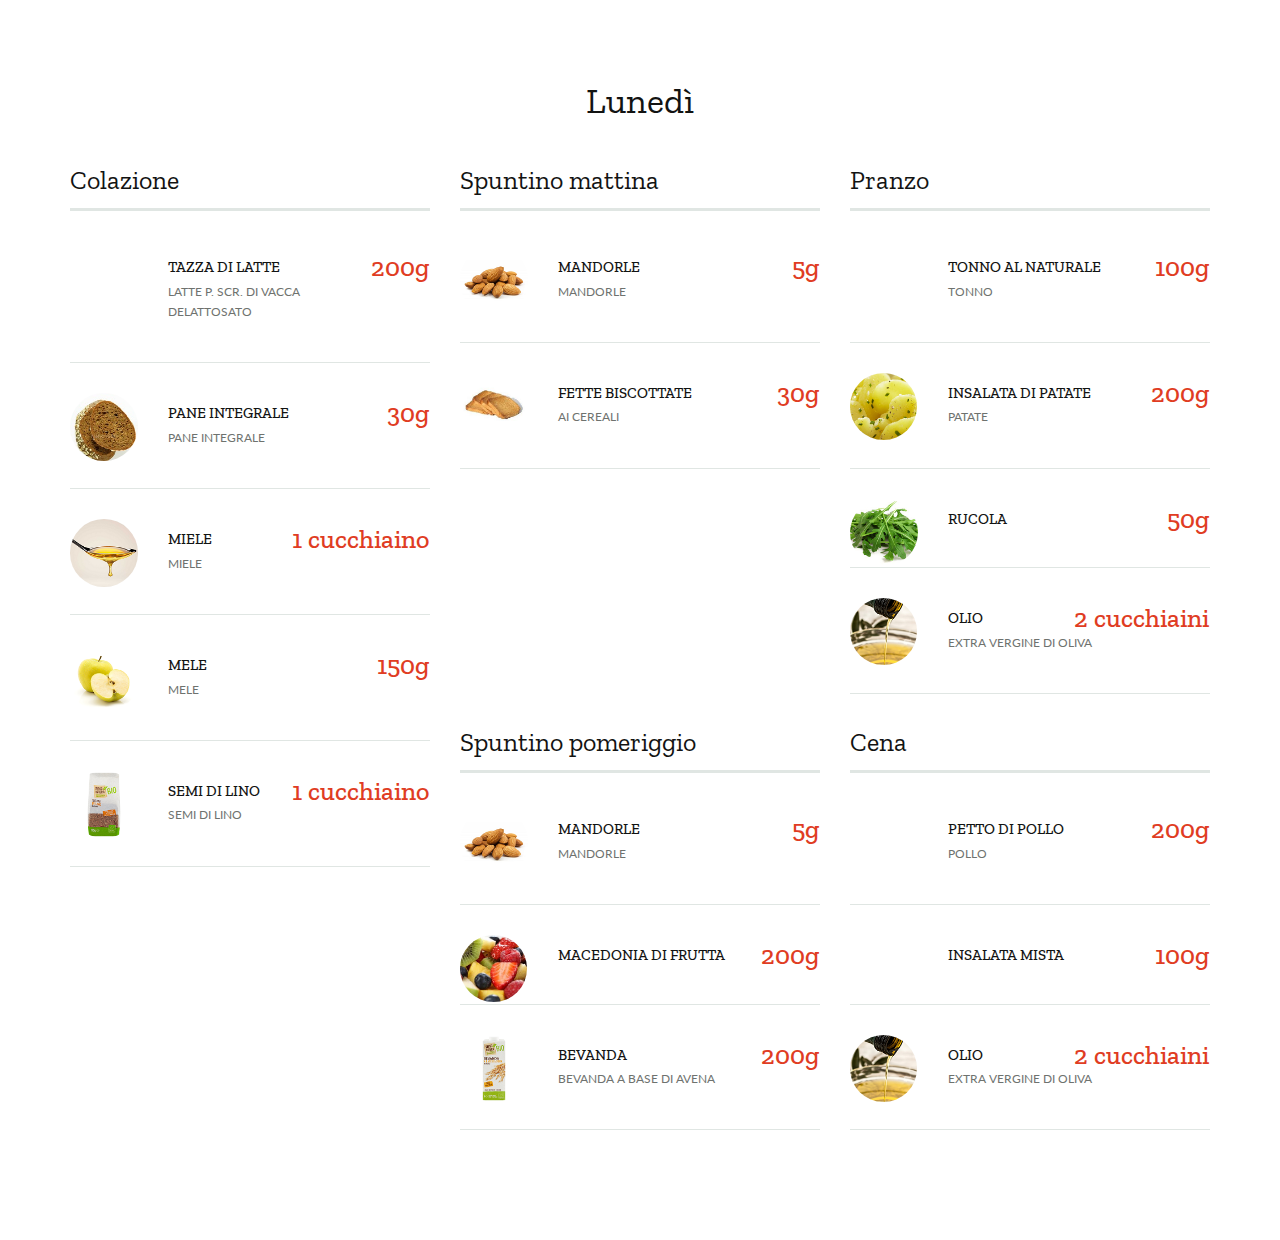
==== index.html @ f56b2cac "Add files via upload" ====
<!DOCTYPE html>
<html lang="en">

<head>
    <meta charset="utf-8">
    <meta http-equiv="X-UA-Compatible" content="IE=edge">
    <meta name="viewport" content="width=device-width, initial-scale=1">
    <!-- The above 3 meta tags *must* come first in the head; any other head content must come *after* these tags -->
    <meta name="description" content="">
    <meta name="keywords" content="">
    <title>Vegan Restaurant Responsive Website Templates</title>
    <!-- Bootstrap -->
    <link href="css/bootstrap.min.css" rel="stylesheet">
    <!-- Style CSS -->
    <link href="css/style.css" rel="stylesheet">
    <!-- Google Fonts -->
   <link href="https://fonts.googleapis.com/css?family=Lato:100,100i,300,300i,400,400i,700,700i,900,900i%7cZilla+Slab:300,300i,400,400i,500,500i,600,600i,700,700i" rel="stylesheet">
    <link href="css/owl.carousel.css" rel="stylesheet">
    <link href="css/owl.theme.default.css" rel="stylesheet">
    <link href="css/jquery-ui.css" rel="stylesheet">
    <!-- FontAwesome CSS -->
    <link rel="stylesheet" type="text/css" href="css/fontello.css">
    <link href="css/font-awesome.min.css" rel="stylesheet">
    <!-- HTML5 shim and Respond.js for IE8 support of HTML5 elements and media queries -->
    <!-- WARNING: Respond.js doesn't work if you view the page via file:// -->
    <!--[if lt IE 9]>
      <script src="https://oss.maxcdn.com/html5shiv/3.7.3/html5shiv.min.js"></script>
      <script src="https://oss.maxcdn.com/respond/1.4.2/respond.min.js"></script>
    <![endif]-->
</head>

<body>
   
    <!-- menu -->
    <div class="space-medium">
        <div class="container">
            <div class="row">
                <div class="col-lg-12 col-md-12 col-sm-12 col-xs-12">
                    <div class="section-title">
                        <h2>Lunedì</h2>
                    </div>
                </div>
            </div>
            <div class="row">
                <!-- starter -->
                <div class="col-lg-4 col-md-4 col-sm-6 col-xs-12">
                    <div class="menu-block">
                        <h3 class="menu-title">Colazione</h3>
                        <div class="menu-content">
                            <div class="row">
                                <div class="col-lg-3 col-md-3 col-sm-3 col-xs-12">
                                    <div class="dish-img"><a href="#"><img src="./images/tazza_120.png" alt="" class="img-circle"></a></div>
                                </div>
                                <div class="col-lg-9 col-md-9 col-sm-9 col-xs-12">
                                    <div class="dish-content">
                                        <h5 class="dish-title"><a href="#">Tazza di latte</a></h5>
                                        <span class="dish-meta">Latte p. scr. di vacca delattosato</span>
                                        <div class="dish-price">
                                        <p>200g</p>
                                    </div>
                                    </div>
                                    
                                </div>
                            </div>
                        </div>
                        <div class="menu-content">
                            <div class="row">
                                <div class="col-lg-3 col-md-3 col-sm-3 col-xs-12">
                                    <div class="dish-img"><a href="#"><img src="./images/pane_120.jpg" alt="" class="img-circle"></a></div>
                                </div>
                                <div class="col-lg-9 col-md-9 col-sm-9 col-xs-12">
                                    <div class="dish-content">
                                        <h5 class="dish-title"><a href="#">Pane integrale</a></h5>
                                        <span class="dish-meta">Pane integrale</span>
                                        <div class="dish-price">
                                        <p>30g</p>
                                    </div>
</span>
                                    </div>
                                    
                                </div>
                            </div>
                        </div>
                        <div class="menu-content">
                            <div class="row">
                                <div class="col-lg-3 col-md-3 col-sm-3 col-xs-12">
                                    <div class="dish-img"><a href="#"><img src="./images/miele_120.png" alt="" class="img-circle"></a></div>
                                </div>
                                <div class="col-lg-9 col-md-9 col-sm-9 col-xs-12">
                                    <div class="dish-content">
                                        <h5 class="dish-title"><a href="#">Miele</a> </h5>
                                        <span class="dish-meta">Miele</span>
                                        <div class="dish-price">
                                        <p>1 cucchiaino</p>
                                    </div>
                                    </div>
                                    
                                </div>
                            </div>
                        </div>
                        <div class="menu-content">
                            <div class="row">
                                <div class="col-lg-3 col-md-3 col-sm-3 col-xs-12">
                                    <div class="dish-img"><a href="#"><img src="./images/mele_120.png" alt="" class="img-circle"></a></div>
                                </div>
                                <div class="col-lg-9 col-md-9 col-sm-9 col-xs-12">
                                    <div class="dish-content">
                                        <h5 class="dish-title"><a href="#">Mele</a> </h5>
                                        <span class="dish-meta">Mele</span>
                                        <div class="dish-price">
                                        <p>150g</p>
                                    </div>
                                    </div>
                                    
                                </div>
                            </div>
                        </div>
                        <div class="menu-content">
                            <div class="row">
                                <div class="col-lg-3 col-md-3 col-sm-3 col-xs-12">
                                    <div class="dish-img"><a href="#"><img src="./images/semilino2_120.png" alt="" class="img-circle"></a></div>
                                </div>
                                <div class="col-lg-9 col-md-9 col-sm-9 col-xs-12">
                                    <div class="dish-content">
                                        <h5 class="dish-title"><a href="#">Semi di lino</a> </h5>
                                        <span class="dish-meta">Semi di lino</span>
                                        <div class="dish-price">
                                        <p>1 cucchiaino</p>
                                    </div>
                                    </div>
                                    
                                </div>
                            </div>
                        </div>
                    </div>
                </div>
                <!-- /.starter -->
                <!-- Soup -->
                <div class="col-lg-4 col-md-4 col-sm-6 col-xs-12">
                    <div class="menu-block">
                        <h3 class="menu-title">Spuntino mattina</h3>
                        <div class="menu-content">
                            <div class="row">
                                <div class="col-lg-3 col-md-3 col-sm-3 col-xs-12">
                                    <div class="dish-img"><a href="#"><img src="./images/mandorle_120.png" alt="" class="img-circle"></a></div>
                                </div>
                                <div class="col-lg-9 col-md-9 col-sm-9 col-xs-12">
                                    <div class="dish-content">
                                        <h5 class="dish-title"><a href="#">Mandorle</a></h5>
                                        <span class="dish-meta">Mandorle</span>
                                        <div class="dish-price">
                                        <p>5g</p>
                                    </div>
                                    </div>
                                    
                                </div>
                            </div>
                        </div>
                        <div class="menu-content">
                            <div class="row">
                                <div class="col-lg-3 col-md-3 col-sm-3 col-xs-12">
                                    <div class="dish-img"><a href="#"><img src="./images/fette_120.png" alt="" class="img-circle"></a></div>
                                </div>
                                <div class="col-lg-9 col-md-9 col-sm-9 col-xs-12">
                                    <div class="dish-content">
                                        <h5 class="dish-title"><a href="#">Fette biscottate</a></h5>
                                        <span class="dish-meta">Ai cereali</span>
                                        <div class="dish-price">
                                        <p>30g</p>
                                    </div>
                                    </div>
                                    
                                </div>
                            </div>
                        </div>
                    </div>
                </div>
                <!-- /.soup -->
                <!-- main course -->
                <div class="col-lg-4 col-md-4 col-sm-6 col-xs-12">
                    <div class="menu-block">
                        <h3 class="menu-title">Pranzo</h3>
                        <div class="menu-content">
                            <div class="row">
                                <div class="col-lg-3 col-md-3 col-sm-3 col-xs-12">
                                    <div class="dish-img"><a href="#"><img src="./images/tonno_120.png" alt="" class="img-circle"></a></div>
                                </div>
                                <div class="col-lg-9 col-md-9 col-sm-9 col-xs-12">
                                    <div class="dish-content">
                                        <h5 class="dish-title"><a href="#">Tonno al naturale</a></h5>
                                        <span class="dish-meta">Tonno</span>
                                         <div class="dish-price">
                                        <p>100g</p>
                                    </div>
                                    </div>
                                   
                                </div>
                            </div>
                        </div>
                        <div class="menu-content">
                            <div class="row">
                                <div class="col-lg-3 col-md-3 col-sm-3 col-xs-12">
                                    <div class="dish-img"><a href="#"><img src="./images/patate_120.png" alt="" class="img-circle"></a></div>
                                </div>
                                <div class="col-lg-9 col-md-9 col-sm-9 col-xs-12">
                                    <div class="dish-content">
                                        <h5 class="dish-title"><a href="#">Insalata di patate</a></h5>
                                        <span class="dish-meta">Patate
</span>
<div class="dish-price">
                                        <p>200g</p>
                                    </div>
                                    </div>
                                    
                                </div>
                            </div>
                        </div>
                        <div class="menu-content">
                            <div class="row">
                                <div class="col-lg-3 col-md-3 col-sm-3 col-xs-12">
                                    <div class="dish-img"><a href="#"><img src="./images/rucola_120.png" alt="" class="img-circle"></a></div>
                                </div>
                                <div class="col-lg-9 col-md-9 col-sm-9 col-xs-12">
                                    <div class="dish-content">
                                        <h5 class="dish-title"><a href="#">Rucola</a> </h5>
                                        <span class="dish-meta"></span>
                                        <div class="dish-price">
                                        <p>50g</p>
                                    </div>
                                    </div>
                                    
                                </div>
                            </div>
                        </div>
                        <div class="menu-content">
                            <div class="row">
                                <div class="col-lg-3 col-md-3 col-sm-3 col-xs-12">
                                    <div class="dish-img"><a href="#"><img src="./images/olio_120.png" alt="" class="img-circle"></a></div>
                                </div>
                                <div class="col-lg-9 col-md-9 col-sm-9 col-xs-12">
                                    <div class="dish-content">
                                        <h5 class="dish-title"><a href="#">Olio</a> </h5>
                                        <span class="dish-meta">Extra vergine di oliva</span>
                                        <div class="dish-price">
                                        <p>2 cucchiaini</p>
                                    </div>
                                    </div>
                                    
                                </div>
                            </div>
                        </div>
                    </div>
                </div>
                <!-- /.main Course -->
                <!-- Soup -->
                <div class="col-lg-4 col-md-4 col-sm-6 col-xs-12">
                    <div class="menu-block">
                        <h3 class="menu-title">Spuntino pomeriggio</h3>
                        <div class="menu-content">
                            <div class="row">
                                <div class="col-lg-3 col-md-3 col-sm-3 col-xs-12">
                                    <div class="dish-img"><a href="#"><img src="./images/mandorle_120.png" alt="" class="img-circle"></a></div>
                                </div>
                                <div class="col-lg-9 col-md-9 col-sm-9 col-xs-12">
                                    <div class="dish-content">
                                        <h5 class="dish-title"><a href="#">Mandorle</a></h5>
                                        <span class="dish-meta">Mandorle</span>
                                        <div class="dish-price">
                                        <p>5g</p>
                                    </div>
                                    </div>
                                    
                                </div>
                            </div>
                        </div>
                        <div class="menu-content">
                            <div class="row">
                                <div class="col-lg-3 col-md-3 col-sm-3 col-xs-12">
                                    <div class="dish-img"><a href="#"><img src="./images/macedonia_120.png" alt="" class="img-circle"></a></div>
                                </div>
                                <div class="col-lg-9 col-md-9 col-sm-9 col-xs-12">
                                    <div class="dish-content">
                                        <h5 class="dish-title"><a href="#">Macedonia di frutta</a></h5>
                                        <span class="dish-meta"></span>
                                        <div class="dish-price">
                                        <p>200g</p>
                                    </div>
                                    </div>
                                    
                                </div>
                            </div>
                        </div>
                        <div class="menu-content">
                            <div class="row">
                                <div class="col-lg-3 col-md-3 col-sm-3 col-xs-12">
                                    <div class="dish-img"><a href="#"><img src="./images/avena_120.png" alt="" class="img-circle"></a></div>
                                </div>
                                <div class="col-lg-9 col-md-9 col-sm-9 col-xs-12">
                                    <div class="dish-content">
                                        <h5 class="dish-title"><a href="#">Bevanda</a></h5>
                                        <span class="dish-meta">Bevanda a base di avena</span>
                                        <div class="dish-price">
                                        <p>200g</p>
                                    </div>
                                    </div>
                                    
                                </div>
                            </div>
                        </div>
                    </div>
                </div>
                <!-- /.soup -->
                <!-- Soup -->
                <div class="col-lg-4 col-md-4 col-sm-6 col-xs-12">
                    <div class="menu-block">
                        <h3 class="menu-title">Cena</h3>
                        <div class="menu-content">
                            <div class="row">
                                <div class="col-lg-3 col-md-3 col-sm-3 col-xs-12">
                                    <div class="dish-img"><a href="#"><img src="./images/a.png" alt="" class="img-circle"></a></div>
                                </div>
                                <div class="col-lg-9 col-md-9 col-sm-9 col-xs-12">
                                    <div class="dish-content">
                                        <h5 class="dish-title"><a href="#">Petto di pollo</a></h5>
                                        <span class="dish-meta">Pollo</span>
                                        <div class="dish-price">
                                        <p>200g</p>
                                    </div>
                                    </div>
                                    
                                </div>
                            </div>
                        </div>
                        <div class="menu-content">
                            <div class="row">
                                <div class="col-lg-3 col-md-3 col-sm-3 col-xs-12">
                                    <div class="dish-img"><a href="#"><img src="./images/b.png" alt="" class="img-circle"></a></div>
                                </div>
                                <div class="col-lg-9 col-md-9 col-sm-9 col-xs-12">
                                    <div class="dish-content">
                                        <h5 class="dish-title"><a href="#">Insalata mista</a></h5>
                                        <span class="dish-meta"></span>
                                        <div class="dish-price">
                                        <p>100g</p>
                                    </div>
                                    </div>
                                    
                                </div>
                            </div>
                        </div>
                        <div class="menu-content">
                            <div class="row">
                                <div class="col-lg-3 col-md-3 col-sm-3 col-xs-12">
                                    <div class="dish-img"><a href="#"><img src="./images/olio_120.png" alt="" class="img-circle"></a></div>
                                </div>
                                <div class="col-lg-9 col-md-9 col-sm-9 col-xs-12">
                                    <div class="dish-content">
                                        <h5 class="dish-title"><a href="#">Olio</a> </h5>
                                        <span class="dish-meta">Extra vergine di oliva</span>
                                        <div class="dish-price">
                                        <p>2 cucchiaini</p>
                                    </div>
                                    </div>
                                    
                                </div>
                            </div>
                        </div>
                    </div>
                </div>
                <!-- /.soup -->
            </div>
        </div>
    </div>
    <!-- /.menu -->
    

    <!-- jQuery (necessary for Bootstrap's JavaScript plugins) -->
    <script src="js/jquery.min.js" type="text/javascript"></script>
    <!-- Include all compiled plugins (below), or include individual files as needed -->
    <script src="js/bootstrap.min.js" type="text/javascript"></script>
    <script src="js/menumaker.js" type="text/javascript"></script>
    <script type="text/javascript" src="js/jquery.sticky.js"></script>
    <script type="text/javascript" src="js/sticky-header.js"></script>
    <script type="text/javascript" src="js/owl.carousel.min.js"></script>
    <script type="text/javascript" src="js/multiple-carousel.js"></script>
    <script type="text/javascript" src="js/jquery-ui.js"></script>
    <script type="text/javascript" src="js/date.js"></script>
</body>

</html>
---- css/style.css ----
@charset "UTF-8";

/* CSS Document */

/*------------------------------------------------------------------

Template Name:      Vegan Restaurant 
Version:            1.0.0
Created Date:       26/10/2017 
Author: EaseTemplate
Author URL: https://easetemplate.com/               
License: Creative Commons Attribution 3.0 Unported
License URL: http://creativecommons.org/licenses/by/3.0/

------------------------------------------------------------------
[CSS Table of contents]

1.  Body / Typography 
2.  Form Elements
3.  Buttons
4.  General / Elements
       4.1 Section space
       4.2 Margin space
       4.3 Padding space
       4.4 Background color
       4.5 Features
       4.7 Call to actions
       4.8 Img hover effect
       4.9 Icon
       -----------------------
5. Header / Navigations
       5.1 Header Regular
       5.2 Header Transparent
       5.3 Navigation Regular
       5.4 Page Header

       -----------------------
6. Slider
       6.1 Slider
       -----------------------
7. Content
8. Footers
9. Pages
   9.1  Menu
   9.2  Service
   9.3  About
   9.4  Testimonial
   9.5  Faq
   9.6  404 error
   9.7  Styleguide
   9.8  Contact us

   ------------------------------------
10.Blog
   10.1 Blog Default
   10.2 Blog Single
   ------------------------------------
   
11.Sidebar
   11.1 Widget
   ------------------------------------

13. Media Queries

------------------------------------------------------------------*/

/*----------------------------------
    1. Body / Typography
----------------------------------*/

body { -webkit-font-smoothing: antialiased; text-rendering: optimizeLegibility; font-family: 'Lato', sans-serif; letter-spacing: 0px; font-size: 16px; color: #6e726e; font-weight: 400; line-height: 27px; }
h1, h2, h3, h4, h5, h6 { color: #121312; margin: 0px 0px 15px 0px; font-weight: 400; font-family: 'Zilla Slab', serif; }
h1 { font-size: 38px; line-height: 48px; }
h2 { font-size: 36px; line-height: 42px; }
h3 { font-size: 26px; line-height: 36px; }
h4 { font-size: 20px; line-height: 26px; }
h5 { font-size: 16px; }
h6 { font-size: 12px; }
p { margin: 0 0 24px; line-height: 1.6; }
p:last-child { margin: 0px; }
ul, ol { list-style: none; margin: 0; padding: 0; }
a { text-decoration: none; color: #121312; -webkit-transition: all 0.3s; -moz-transition: all 0.3s; transition: all 0.3s; }
a:focus, a:hover { text-decoration: none; color: #1aa644; }
sub { bottom: 0em; }
.lead { font-size: 22px; font-weight: 400; line-height: 1.4; font-family: 'Zilla Slab', serif; color: #252d3a; margin-bottom: 30px; font-style: italic; }
blockquote { padding: 40px; border-radius: 0px; background-color: #1aa644; border-left: 6px solid #127c32; }
.qoute-icon { }
.blockquote-content { }
.blockquote-text { font-family: 'Zilla Slab', sans-serif; color: #fff; font-weight: 400; font-size: 36px; line-height: 1.6; text-transform: uppercase; }
.blockquote-author { font-weight: 400; font-size: 12px; text-transform: uppercase; color: #fff; letter-spacing: 3px; }
strong { color: #333333; font-weight: 600; margin-right: 8px; }
hr { border-top: 1px solid #e0e6e3; margin-bottom: 40px; margin-top: 40px; }

/*----------------------- 
    2 Form Elements:
-------------------------*/
label { }
.control-label { font-size: 13px; text-transform: capitalize; color: #3c424b; margin-bottom: 10px; text-transform: uppercase; letter-spacing: 1px; }
.form-control:focus { }
.textarea.form-control { }
.required { }
.form-group { margin-bottom: :5px; }
.form-control { border-radius: 0px; color: #6e726e; font-size: 12px; font-weight: 700; width: 100%; height: 50px; padding: 0px; line-height: 1.42857143; border-bottom: 1px solid #acb2ac; border-top: transparent; border-left: transparent; border-right: transparent; background-color: transparent; text-transform: uppercase; letter-spacing: 1px; margin-bottom: 10px; -webkit-box-shadow: inset 0 0px 0px rgba(0, 0, 0, .075); box-shadow: inset 0 0px 0px rgba(0, 0, 0, .075); }
.form-control:focus { border-color: #3ecb27; outline: 0; -webkit-box-shadow: none; box-shadow: none; }
.input-group { position: relative; display: table; border-collapse: separate; }
input[type=checkbox], input[type=radio] { margin: 8px 0 0; margin-top: 1px\9; line-height: normal; }
input::-webkit-input-placeholder { color: #6e726e !important; }
textarea::-webkit-input-placeholder { color: #6e726e !important; }
.input-group-addon { background-color: transparent; border-right: transparent; border-top: transparent; border-bottom: 1px solid #acb2ac; border-radius: 0px; }
.focus { border-bottom: 1px solid #c3c7cd; border-top: transparent; border-left: transparent; border-right: transparent; background-color: transparent; }
.focus:focus { border-color: #3c763d; outline: 0; -webkit-box-shadow: none; box-shadow: none; }
.has-success .form-control { border-color: #3c763d; border-top: transparent; border-left: transparent; border-right: transparent; background-color: transparent; box-shadow: none; }
.has-success .form-control:focus { border-color: #3c763d; outline: 0; -webkit-box-shadow: none; box-shadow: none; }
.has-error .form-control { border-color: #a94442; border-top: transparent; border-left: transparent; border-right: transparent; background-color: transparent; box-shadow: none; }
.has-error .form-control:focus { border-color: #a94442; outline: 0; -webkit-box-shadow: none; box-shadow: none; }

/*-------------- align ------------*/

/* =WordPress Core
-------------------------------------------------------------- */

.alignnone { margin: 5px 20px 20px 0; }
.aligncenter, div.aligncenter { display: block; margin: 5px auto 5px auto; }
.alignright { float: right; margin: 0px 0 20px 30px; }
.alignleft { float: left; margin: 0px 20px 0px 0; }
a img.alignright { float: right; margin: 0px 0 30px 30px; }
a img.alignnone { margin: 5px 20px 20px 0; }
a img.alignleft { float: left; margin: 5px 20px 20px 0; }
a img.aligncenter { display: block; margin-left: auto; margin-right: auto; }
.wp-caption { background: #fff; border: 1px solid #f0f0f0; max-width: 96%;    /* Image does not overflow the content area */ padding: 5px 3px 10px; text-align: center; }
.wp-caption.alignnone { margin: 5px 20px 20px 0; }
.wp-caption.alignleft { margin: 5px 20px 20px 0; }
.wp-caption.alignright { margin: 5px 0 20px 20px; }
.wp-caption img { border: 0 none; height: auto; margin: 0; max-width: 98.5%; padding: 0; width: auto; }
.wp-caption p.wp-caption-text { font-size: 11px; line-height: 17px; margin: 0; padding: 0 4px 5px; }

/*-----------------------------------
    3. Buttons 
-----------------------------------*/
.btn { font-family: 'Lato', sans-serif; font-size: 14px; text-transform: uppercase; font-weight: 700; padding: 10px 20px; margin: 7px; border-radius: 0px; line-height: 1.8; letter-spacing: 2px; border: 1px solid transparent; outline: 6px solid transparent; -webkit-transition: all 0.3s; -moz-transition: all 0.3s; transition: all 0.3s; word-wrap: break-word; white-space: normal !important; }
.btn-primary { background-color: #1aa644; color: #66ee8f; border: 1px solid #29bd55; outline: 6px solid #1aa644; }
.btn-primary:hover { background-color: #148c38; color: #fff; border: 1px solid #29bd55; outline: 6px solid #148c38; }
.btn-primary.focus, .btn-primary:focus { background-color: #148c38; color: #fff; border: 1px solid #29bd55; outline: 6px solid #148c38; }
.btn-default { background-color: #121312; color: #9c9c9c; border: 1px solid #474a48; outline: 6px solid #121312; }
.btn-default:hover { background-color: #000000; color: #fff; border: 1px solid #474a48; outline: 6px solid #0f120f; }
.btn-default.focus, .btn-default:focus { background-color: #000000; color: #fff; border: 1px solid #474a48; outline: 6px solid #0f120f; }
.btn-lg { padding: 12px 28px; font-size: 15px; }
.btn-sm { padding: 8px 14px; font-size: 12px; }
.btn-xs { padding: 8px 12px; font-size: 9px; }
.btn-white { color: #13387c; background: #fff; margin-bottom: -10px; }
.btn-white:hover { background-color: #fff; color: #13387c; }
.btn-white.focus, .btn-white:focus { background-color: #fff; color: #13387c; }
.btn-link { color: #121312; font-size: 14px; font-weight: 700; border-bottom: 1px solid #1aa644; letter-spacing: 1.5px; text-transform: uppercase; -webkit-transition: all 0.3s; -moz-transition: all 0.3s; transition: all 0.3s; }
.btn-link:hover { color: #1aa644; text-decoration: none; border-bottom: 1px solid #1aa644; }
button.btn { margin-right: -1px; }

/*-----------------------------------
    4. General / Elements 
-----------------------------------*/

/*----------------------- 
    4.1 Section space :
-------------------------*/

/*Note: Section space help to create top bottom space;*/

.space-small { padding-top: 40px; padding-bottom: 40px; }
.space-medium { padding-top: 80px; padding-bottom: 80px; }
.space-large { padding-top: 120px; padding-bottom: 120px; }
.space-ex-large { padding-top: 140px; padding-bottom: 140px; }

/*----------------------
   4.2 Margin Space
-----------------------*/
.ml30 { margin-left: 30px; }
.mb0 { margin-bottom: 0px; }
.mb10 { margin-bottom: 10px; }
.mb20 { margin-bottom: 20px; }
.mb30 { margin-bottom: 30px; }
.mb35 { margin-bottom: 35px; }
.mb40 { margin-bottom: 40px; }
.mb60 { margin-bottom: 60px; }
.mb80 { margin-bottom: 80px; }
.mb100 { margin-bottom: 100px; }
.mb130 { margin-bottom: 130px; }
.mt0 { margin-top: 0px; }
.mt10 { margin-top: 10px; }
.mt20 { margin-top: 20px; }
.mt30 { margin-top: 30px; }
.mt40 { margin-top: 40px; }
.mt60 { margin-top: 60px; }
.mt70 { margin-top: 70px; }
.mt80 { margin-top: 80px; }
.mt100 { margin-top: 100px; }

/*----- less margin space from top --*/
.mt-20 { margin-top: -20px; }
.mt-40 { margin-top: -40px; }
.mt-60 { margin-top: -60px; }
.mt-80 { margin-top: -80px; }

/*-----------------------
   4.3 Padding space
-------------------------*/
.nopadding { padding: 0px; }
.nopr { padding-right: 0px; }
.nopl { padding-left: 0px; }
.pinside10 { padding: 10px; }
.pinside20 { padding: 20px; }
.pinside30 { padding: 30px; }
.pinside40 { padding: 40px; }
.pinside50 { padding: 50px; }
.pinside60 { padding: 60px; }
.pinside80 { padding: 80px; }
.pinside130 { padding: 130px; }
.pdt10 { padding-top: 10px; }
.pdt20 { padding-top: 20px; }
.pdt30 { padding-top: 30px; }
.pdt40 { padding-top: 40px; }
.pdt60 { padding-top: 60px; }
.pdt80 { padding-top: 80px; }
.pdb10 { padding-bottom: 10px; }
.pdb20 { padding-bottom: 20px; }
.pdb30 { padding-bottom: 30px; }
.pdb40 { padding-bottom: 40px; }
.pdb60 { padding-bottom: 60px; }
.pdb80 { padding-bottom: 80px; }
.pdb150 { padding-bottom: 150px; }
.pdl10 { padding-left: 10px; }
.pdl20 { padding-left: 20px; }
.pdl30 { padding-left: 30px; }
.pdl40 { padding-left: 40px; }
.pdl60 { padding-left: 60px; }
.pdl80 { padding-left: 80px; }
.pdr10 { padding-right: 10px; }
.pdr20 { padding-right: 20px; }
.pdr30 { padding-right: 30px; }
.pdr40 { padding-right: 40px; }
.pdr60 { padding-right: 60px; }
.pdr80 { padding-right: 80px; }
.pdtb40 { padding-bottom: 40px; padding-top: 40px; }

/*--------------------------------
4.4 Background & Block color 
----------------------------------*/
.content { padding-top: 80px; padding-bottom: 80px; }
.bg-light { background-color: #e8efec; }
.bg-primary { background-color: #1aa644; color: #fff; }
.bg-default { background-color: #13387c; color: #fff; }
.bg-white { background-color: #fff; }
.outline { }
.section-title { margin-bottom: 40px; text-align: center; }
.title { color: #333333; }
.small-title { margin-bottom: 10px; font-size: 12px; font-weight: 900; color: #ec1010; text-transform: uppercase; letter-spacing: 1px; display: inline-block; }
.text-white { color: #fff; }
.text-primary { color: #1aa644; }
.text-black { }
.primary-sidebar { }
.secondary-sidebar { }
.well-block { background-color: #fff; padding: 40px; margin-bottom: 30px; }
.divider-line { border-bottom: 1px solid #373b39; margin-top: 30px; margin-bottom: 30px; }

/*--------------------------------
4.5 Features Block 
----------------------------------*/
.features-section { }
.feature { }
.feature-icon { }
.feature-content { }
.feature-inner { }
.feature-outline { }

/*--- Feature left  class ---*/
.feature-left { }
.feature-left .feature-icon { }
.feature-left .feature-content { }

/*--- Feature center class ---*/
.feature-center { }
.feature-center .feature-icon { }
.feature-center .feature-icon.feature-circle:hover { }
.feature-center .feature-icon.feature-circle { }
.feature-center .feature-content { }

/*--- Feature list class ---*/
.feature-list { margin-bottom: 30px; }
.feature-list ul { }
.feature-list ul li { color: #6e726e; font-size: 18px; line-height: 1.8; display: block; padding-left: 16px; }
.feature-list li:before { line-height: 2.5; }

/*--------------------------------
4.6 Bullet/arrow
----------------------------------*/
.angle, .arrow { position: relative; }
.arrow-right li:before { font-family: "FontAwesome"; display: inline-block; position: absolute; left: 0; font-size: 14px; color: #1aa644; content: '\f105'; }

/*--------------------------------
4.7 Call to actions 
----------------------------------*/
.cta-wrapper { }
.widget-cta { }
.widget-cta-block { }
.widget-cta-content { }
.widget-cta-icon { }
.widget-testimonial { }
.widget-cta-text { }
.widget-cta-title { }
.widget-schedule { background-color: #121312; padding: 8px; margin-bottom: 30px; }
.schedule-content { border: 1px solid #363a38; padding: 30px 50px; text-align: center; color: #fff; }
.schedule-title { color: #fff; margin-bottom: 20px; }
.schedule-icon { font-size: 40px; color: #e03c23; margin-bottom: 24px; }
.time-title { color: #a8b0ab; margin-bottom: 10px; font-weight: 300; text-transform: uppercase; font-size: 18px; }
.schedule-time { margin-bottom: 25px; }
.schedule-line { border-bottom: 1px solid #373b39; margin-bottom: 30px; }
.schedule-call { font-size: 27px; font-weight: 500; color: #1aa644; letter-spacing: 2px; }
.book-form { border: 1px solid #e5ebe7; padding: 40px; }
.book-form, .form-control { margin-bottom: 15px; }
#datepicker.form-control { border-right: transparent !important; }
.default-skin .ui-widget-header { border: 1px solid #e4e7e9; background: #f3f6f8; color: #fff; font-weight: bold; }
.default-skin .ui-state-highlight, .default-skin .ui-widget-content .ui-state-highlight, .default-skin .ui-widget-header .ui-state-highlight { border: 1px solid #e4e7e9; background: #f3f6f8; color: #fff; }

/*--------------------------------
 4.8 Image Hover Effect 
----------------------------------*/
img { width: auto; max-width: 100%; height: auto; margin: 0; padding: 0; border: none; line-height: normal; vertical-align: middle; }
.imghover { display: block; position: relative; max-width: 100%; }
.imghover::before, .imghover::after { display: block; position: absolute; content: ""; text-align: center; opacity: 0; }
.imghover::before { top: 0; right: 0; bottom: 0; left: 0; }
.imghover::after { top: 55%; left: 48%; padding: 10px; line-height: 10px; margin: -25px 0 0 -25px; content: "\e857"; font-family: "fontello"; font-size: 45px; }
.imghover:hover::before, .imghover:hover::after { opacity: 1; }
.imghover:hover::before { background: rgba(18, 19, 18, .10); margin: 20px; border: 1px solid rgba(255, 255, 255, .50); }
.imghover:hover::after { color: #fff; }

/*--------------------------------
4.9 Icon 
----------------------------------*/
.icon { }
.icon-1x { font-size: 18px; }

/* default icon size of font*/
.icon-2x { font-size: 38px; }
.icon-4x { font-size: 65px; }
.icon-6x { font-size: 88px; }
.icon-8x { font-size: 108px; }
.icon-default { color: #aa9144; }
.icon-primary { color: #474954; }
.icon-secondary { color: #fff; }
.icon-white { color: #fff; }

/*--------------------------------
5 Header / Navigations 
----------------------------------*/

/*--------------------
    5.1 Header Regular 
   ----------------------*/

.logo { text-align: center; }
.top-bar { background-color: #fff; padding-top: 20px; padding-bottom: 20px; }
.support-bar { position: relative; margin-bottom: 0px; margin-top: 4px; }
.support-icon { font-size: 24px; color: #1aa644; top: 2px; position: absolute; }
.support-text { padding-left: 34px; font-size: 14px; color: #121312; font-weight: 700; line-height: 1.6; }
.header-wrapper { z-index: 9; position: relative; background-color: #1aa644; border-top: 3px solid #16923b; }
.header-btn { padding-top: 7px; text-align: right; }

/*--------------------------
    5.2 Navigations Regular
   ----------------------------*/
#navigation { }
#navigation, #navigation ul, #navigation ul li, #navigation ul li a, #navigation #menu-button { margin: 0; padding: 0; border: 0; list-style: none; line-height: 1; display: block; position: relative; -webkit-box-sizing: border-box; -moz-box-sizing: border-box; box-sizing: border-box; }
#navigation:after, #navigation>ul:after { content: "."; display: block; clear: both; visibility: hidden; line-height: 0; height: 0; }
#navigation #menu-button { display: none; }
#navigation { font-family: 'Zilla Slab', serif; -webkit-font-smoothing: antialiased; text-rendering: optimizeLegibility; }
#navigation>ul>li { float: left; }
#navigation.align-center>ul { font-size: 0; text-align: center; }
#navigation.align-center>ul>li { display: inline-block; float: none; }
#navigation.align-center ul ul { text-align: left; }
#navigation.align-right>ul>li { float: right; }
#navigation>ul>li>a { padding: 18px 45px; font-size: 14px; color: #fff; letter-spacing: 1.2px; text-decoration: none; font-weight: 600; text-transform: uppercase; }
#navigation>ul>li:hover>a { color: #fff; background-color: #16923b; }
#navigation>ul>li.has-sub>a { padding-right: 67px; }

/*#navigation>ul>li>a:after {
    position: absolute;
    top: 16px;
    right: -3px;
    height: 2px;
    display: block;
    content: '/';
}*/
#navigation>ul>li.has-sub>a:before { position: absolute; right: 49px; font-family: FontAwesome; content: "\f107"; -webkit-transition: all .25s ease; -moz-transition: all .25s ease; -ms-transition: all .25s ease; -o-transition: all .25s ease; transition: all .25s ease; }

/*#navigation > ul > li.has-sub:hover > a:before {
 top: 23px;
 height: 0;
}*/
#navigation ul ul { position: absolute; left: -9999px; }
#navigation.align-right ul ul { text-align: right; }
#navigation ul ul li { top: 0px; height: 0; -webkit-transition: all .25s ease; -moz-transition: all .25s ease; -ms-transition: all .25s ease; -o-transition: all .25s ease; transition: all .25s ease; }
#navigation li:hover>ul { left: auto; }
#navigation.align-right li:hover>ul { left: auto; right: 0; }
#navigation li:hover>ul>li { height: 55px; }
#navigation ul ul ul { margin-left: 100%; top: 0; }
#navigation.align-right ul ul ul { margin-left: 0; margin-right: 100%; }
#navigation ul ul li a { background-color: #16923b; padding: 20px 26px; width: 216px; font-size: 14px; text-decoration: none; color: #fff; font-weight: 600; text-transform: uppercase; letter-spacing: 1px; border-bottom: #128434 1px solid; }
#navigation ul ul li:first-child>a { border-top-right-radius: 0%; }
#navigation ul ul li:last-child>a { border-bottom-right-radius: 0%px; border-bottom-left-radius: 0%px; }
#navigation ul ul li:last-child>a, #navigation ul ul li.last-item>a { border: transparent; }
#navigation ul ul li:hover>a, #navigation ul ul li a:hover { color: #fff; background-color: #1aa644; }
#navigation ul ul li.has-sub>a:after { position: absolute; top: 16px; right: 11px; width: 8px; height: 2px; display: block; background: #fff; content: ''; }
#navigation.align-right ul ul li.has-sub>a:after { right: auto; left: 11px; }
#navigation ul ul li.has-sub>a:before { position: absolute; top: 13px; right: 14px; display: block; width: 2px; height: 8px; background: #fff; content: ''; -webkit-transition: all .25s ease; -moz-transition: all .25s ease; -ms-transition: all .25s ease; -o-transition: all .25s ease; transition: all .25s ease; }
#navigation.align-right ul ul li.has-sub>a:before { right: auto; left: 14px; }
#navigation ul ul>li.has-sub:hover>a:before { top: 17px; height: 0; }
#navigation.small-screen { width: 100%; }
#navigation.small-screen ul { width: 100%; display: none; }
#navigation.small-screen.align-center>ul { text-align: left; }
#navigation.small-screen ul li { width: 100%; border-top: 1px solid #16923b; top: auto; background-color: transparent; }
#navigation.small-screen ul ul li, #navigation.small-screen li:hover>ul>li { height: auto; }
#navigation.small-screen ul li a, #navigation.small-screen ul ul li a { width: 100%; border-bottom: 0; padding: 20px 15px; color: #fff; }
#navigation.small-screen>ul>li>a:after { position: absolute; top: 16px; right: -3px; height: 2px; display: block; content: ''; }
#navigation.small-screen>ul>li { float: none; }
#navigation.small-screen ul ul li a { padding-left: 25px; }
#navigation.small-screen ul ul ul li a { padding-left: 35px; }
#navigation.small-screen ul ul li a { color: #fff; background-color: transparent; }
#navigation.small-screen ul ul li:hover>a, #navigation.small-screen ul ul li.active>a { color: #fff; background-color: #16923b; }
#navigation.small-screen ul ul, #navigation.small-screen ul ul ul, #navigation.small-screen.align-right ul ul { position: relative; left: 0; width: 100%; margin: 0; text-align: left; }
#navigation.small-screen>ul>li.has-sub>a:after, #navigation.small-screen>ul>li.has-sub>a:before, #navigation.small-screen ul ul>li.has-sub>a:after, #navigation.small-screen ul ul>li.has-sub>a:before { display: none; }
#navigation.small-screen #menu-button { display: block; padding: 18px; color: #fff; cursor: pointer; font-size: 14px; text-transform: uppercase; font-weight: 600; background-color: transparent; margin-top: 0px; }
#navigation.small-screen #menu-button:after { position: absolute; top: 16px; right: 17px; display: block; height: 12px; width: 20px; border-top: 2px solid #fff; border-bottom: 2px solid #fff; content: ''; }
#navigation.small-screen #menu-button:before { position: absolute; top: 21px; right: 17px; display: block; height: 2px; width: 20px; background: #fff; content: ''; }
#navigation.small-screen #menu-button.menu-opened:after { top: 20px; border: 0; height: 2px; width: 10px; background: #fff; -webkit-transform: rotate(45deg); -moz-transform: rotate(45deg); -ms-transform: rotate(45deg); -o-transform: rotate(45deg); transform: rotate(45deg); }
#navigation.small-screen #menu-button.menu-opened:before { top: 20px; background: #fff; width: 10px; -webkit-transform: rotate(-45deg); -moz-transform: rotate(-45deg); -ms-transform: rotate(-45deg); -o-transform: rotate(-45deg); transform: rotate(-45deg); }
#navigation.small-screen .submenu-button { position: absolute; z-index: 99; right: 0; top: 0; display: block; border-left: 1px solid #16923b; height: 54px; width: 53px; cursor: pointer; }
#navigation.small-screen .submenu-button.submenu-opened { }
#navigation.small-screen ul ul .submenu-button { height: 34px; width: 34px; }
#navigation.small-screen .submenu-button:after { position: absolute; top: 25px; right: 20px; width: 8px; height: 2px; display: block; background: #fff; content: ''; }
#navigation.small-screen ul ul .submenu-button:after { top: 15px; right: 13px; }
#navigation.small-screen .submenu-button.submenu-opened:after { background:; }
#navigation.small-screen .submenu-button:before { position: absolute; top: 22px; right: 23px; display: block; width: 2px; height: 8px; background: #fff; content: ''; }
#navigation.small-screen ul ul .submenu-button:before { top: 12px; right: 16px; }
#navigation.small-screen .submenu-button.submenu-opened:before { display: none; }
#navigation.small-screen.select-list { padding: 5px; }
#navigation.small-screen>ul>li>a { border-left: transparent; margin: 0; border-right: transparent; }
#navigation.small-screen>ul>li:hover>a { border-left: transparent; border-right: transparent; }

/*----------------------------------------------
    5.4 Page Header
----------------------------------------------*/
.page-header { background: url(../images/page_header.jpg) no-repeat; background-size: cover; margin: 0px; padding: 0px; border: 0px; }
.page-section { padding-top: 110px; padding-bottom: 110px; }
.page-title { font-size: 70px; text-align: center; color: #fff; font-weight: 400; margin-bottom: 0px; }
.page-breadcrumb { color: #9fa5ae; text-align: center; border-top: rgba(224, 230, 227, 0.2) solid 1px; }
.page-breadcrumb .breadcrumb { background-color: transparent; margin-bottom: 0px; font-size: 12px; font-weight: 600; border: none; letter-spacing: 0.5px; text-transform: uppercase; color: #ffffff; }
.breadcrumb>li+li:before { padding: 0 5px; color: #ffffff; content: "\f105"; font-family: 'FontAwesome' }
.breadcrumb>li>a { color: #3ecb27; }

/*-----------------------------------
    6. Slider 
-------------------------------------*/
.slider { margin-bottom: -40px; }
.slider-img { position: relative; width: 100% }
.slider-img img { position: relative; z-index: -1; }
.slider-captions { position: absolute; bottom: 165px; width: 100%; color: #fff; text-align: left; border-radius: 2px; }
.slider-title { color: #252d3a; font-size: 55px; font-weight: 100; line-height: 65px; text-transform: capitalize; }
.slider-text { color: #252d3a; }
.slider .owl-theme .owl-dots { text-align: center !important; position: relative; bottom: 50px; }
.slider .owl-theme .owl-nav { line-height: 1; text-align: center; -webkit-tap-highlight-color: transparent; }
.slider .owl-theme .owl-nav .owl-prev { position: absolute; top: 40%; left: -10px; color: #121312; font-size: 20px; margin: 12px; padding: 0px; background: transparent; display: inline-block; cursor: pointer; border-radius: 2px; height: 0px; width: 0px; }
.slider .owl-theme .owl-nav .owl-next { position: absolute; top: 40%; right: 40px; color: #121312; font-size: 20px; margin: 12px; padding: 0px; background: transparent; display: inline-block; cursor: pointer; border-radius: 2px; height: 0px; width: 0px; }
.slider .owl-theme .owl-nav .owl-prev:hover { background-color: transparent; text-decoration: none; color: #1aa644; }
.slider .owl-theme .owl-nav .owl-next:hover { background-color: transparent; text-decoration: none; color: #1aa644; }
.slider .owl-theme .owl-dots .owl-dot { display: inline-block; zoom: 1; }
.slider .owl-theme .owl-dots .owl-dot span { width: 10px; height: 10px; margin: 4px 3px; background: #6e726e; border-radius: 0px; border: 2px solid #6e726e; display: block; -webkit-backface-visibility: visible; transition: opacity 200ms ease; }
.slider .owl-theme .owl-dots .owl-dot.active span, .owl-theme .owl-dots .owl-dot:hover span { background-color: #1aa644; border: 2px solid #1aa644; }
.slider .owl-theme .owl-carousel .owl-item img { width: 100%; }
.slider i { font-size: 50px; }

/*-----------------------------------
7. Footer 
-------------------------------------*/
.footer { background-color: #0a0c0e; padding-top: 80px; padding-bottom: 30px; color: #717376; font-weight: 400; }
.footer-title { margin-bottom: 40px; color: #fff; letter-spacing: 0px; font-size: 24px; }
.ft-logo { margin-top: 120px; }
.footer-widget { margin-bottom: 80px; }
.footer-widget ul { margin-bottom: 25px; }
.footer-widget ul li { line-height: 1; margin-bottom: 18px; }
.footer-widget li::before { font-family: "FontAwesome"; font-size: 14px; color: #6e726e; content: '\f105'; }
.footer-widget ul li a { font-size: 14px; color: #6e726e; text-transform: uppercase; letter-spacing: 0px; font-weight: 500; padding-left: 12px; line-height: 0; }
.footer-widget ul li a:hover { color: #3ecb27; }
.contact-info { margin-bottom: 24px; font-size: 16px; }
.contact-icon { font-size: 20px; color: #1aa644; vertical-align: middle; }
.contact-text { padding-left: 10px; }
.btn-twitter { background: #00aced; color: #fff; }
.btn-twitter:hover, .btn-twitter:active { background: #0084b4; color: #fff; }
.btn-facebook { background: #3B5997; color: #fff; }
.btn-facebook:hover, .btn-facebook:active { background: #2d4372; color: #fff; }
.btn-googleplus { background: #D64937; color: #fff; }
.btn-googleplus { background: #D64937; color: #fff; }
.btn-googleplus:hover, .btn-googleplus:active { background: #b53525; color: #fff; }
.btn-instagram { background: radial-gradient(circle at 33% 100%, #FED373 2%, #F15245 20%, #D92E7F 42%, #9B36B7 65%, #515ECF); color: #fff; }
.btn-instagram:hover, .btn-instagram:active { background: radial-gradient(circle at 33% 100%, #FED373 4%, #F15245 30%, #D92E7F 62%, #9B36B7 85%, #515ECF); color: #fff; }
.btn-pinterest { background-color: #c8232c; color: #fff; }
.btn-pinterest:hover, .btn-pinterest:active { background-color: #b0171f; color: #fff; }
.btn-linkedin { background: #0074A1; color: #fff; }
.btn-linkedin:hover, .btn-linkedin:active { background: #006288; color: #fff; }
.btn-social { -webkit-font-smoothing: antialiased; font-size: 16px; padding: 12px 12px; margin-right: 2px; border-radius: 100%; display: inline-block; width: 38px; height: 38px; line-height: 1; }

/*-------------- tiny footer ------------*/
.tiny-footer { text-align: center; font-size: 14px; }

/*--- easetemplate copyright link --*/
.copyrightlink { color: #1aa644; }
.copyrightlink:hover { color: #1aa644; }

/*-----------------------------------
9. Pages 
-------------------------------------*/

/*-------------------------
 9.1 Menu
---------------------------*/

.menu-block { margin-bottom: 30px; }
.menu-title { border-bottom: 3px solid #e0e6e3; margin-bottom: 36px; padding-bottom: 10px; }
.menu-content { border-bottom: 1px solid #e0e6e3; margin-bottom: 30px; }
.dish-img { }
.dish-content { margin-top: 12px; margin-bottom: 40px; }
.dish-meta { font-size: 12px; text-transform: uppercase; display: block; width: 210px; line-height: 1.7; }
.dish-title { margin-bottom: 6px; font-size: 15px; text-transform: uppercase; font-weight: 500; position: relative; }
.dish-price { position: absolute; right: 16px; top: 0px; font-size: 26px; color: #e03c23; font-weight: 500; font-family: 'Zilla Slab', serif; }
.well-block .dish-meta { width: 100%; }
.well-block .dish-price { font-size: 26px; color: #e03c23; font-weight: 500; font-family: 'Zilla Slab', serif; position: inherit; }

/*-------------------------
 Thumb Menu
---------------------------*/
.thumb-section { margin-top: 0px; }
.thumb-block { position: relative; }
.thumb-img { }
.thum-img img { width: 100% }
.thumb-content { position: absolute; bottom: 15px; left: 25px; }
.thumb-title { margin-bottom: 6px; }
.thumb-text { margin-bottom: 5px; }
.thumb-price { font-size: 42px; color: #1aa644; font-weight: 600; font-family: 'Zilla Slab', serif; }

/*-------------------------
 9.2 Service
---------------------------*/
.service-block { text-align: center; margin-bottom: 40px; }
.service-content { }
.service-img { position: relative; margin-bottom: -30px; }
.service-img img { width: 100%; }
.service-head { position: relative; bottom: 50px; }
.service-title { color: #fff; }
.service-text { }

/*-------------------------
 9.3 About us
---------------------------*/
.about-section { }
.about-img { margin-bottom: 30px; }
.history-block { margin-bottom: 30px; }
.team-block { margin-bottom: 30px; }
.team-img { margin-bottom: 30px; }
.team-img img { width: 100%; }
.team-content { text-align: center; }
.team-title { margin-bottom: 0px; }
.team-designation { font-size: 13px; text-transform: uppercase; letter-spacing: 1px; color: #1aa644; font-weight: 700; }
.team-img .imghover { }
.team-img .imghover:after { display: none; }
.team-img .imghover:hover::before { background: transparent; margin: 12px; border: 2px solid rgba(255, 255, 255, .40); }

/*--------------------------
9.4  Testimonial
---------------------------*/
.testimonial-block { }
.testimonial-section { border: 1px solid #e5ebe7; padding: 40px; text-align: center; margin-bottom: 30px; }
.testimonial-section .testimonial-text { font-size: 18px; color: #121413; }
.testimonial-section .testimonial-user { color: #121413; }
.testimonial-content { text-align: center; }
.testimonial-text { font-size: 24px; font-weight: 500; color: #d4eddb; font-family: 'Zilla Slab', serif; text-align: center; font-style: italic; margin-bottom: 30px; }
.testimonial-icon { margin-bottom: 20px; }
.star-rating { }
.star-rating span { font-size: 12px; color: #ffd700; }
.testimonial-user { margin-bottom: 6px; font-size: 12px; color: #fff; text-transform: uppercase; letter-spacing: 2px; font-weight: 700; }
.testimonial-meta { }
.testimonial-title { margin-bottom: 30px; color: #fff; }
.testimonials-carousel .owl-theme .owl-nav { line-height: 1.8; text-align: center; -webkit-tap-highlight-color: transparent; }
.testimonials-carousel .owl-theme .owl-nav .owl-prev { position: absolute; top: 0%; left: -10px; color: #79c490; font-size: 20px; margin: 12px; padding: 0px; background: transparent; display: inline-block; cursor: pointer; border-radius: 2px; height: 0px; width: 0px; }
.testimonials-carousel .owl-theme .owl-nav .owl-next { position: absolute; top: 0%; right: 40px; color: #79c490; font-size: 20px; margin: 12px; padding: 0px; background: transparent; display: inline-block; cursor: pointer; border-radius: 2px; height: 0px; width: 0px; }
.testimonials-carousel .owl-theme .owl-nav .owl-prev:hover { background-color: transparent; text-decoration: none; color: #fff; }
.testimonials-carousel .owl-theme .owl-nav .owl-next:hover { background-color: transparent; text-decoration: none; color: #fff; }
.testimonials-carousel .owl-carousel .owl-item img { width: inherit; display: inline; }
.testimonials-carousel .owl-theme .owl-dots { display: none; }
.testimonials-carousel .owl-theme .owl-dots .owl-dot { display: none; zoom: 1; }
.testimonials-carousel .owl-theme .owl-carousel .owl-item img { width: 100%; }
.testimonials-carousel .owl-theme .owl-nav i { font-size: 42px; }

/*--------------------------------
9.5. FAQ
----------------------------------*/
.st-accordion { }
.st-accordion span { padding-right: 10px; font-size: 16px; }
.st-accordion .panel { box-shadow: none; }
.st-accordion .sign { color: #7a7e85; padding: 0 2px; position: absolute; left: -30px; top: 2px; }
.st-accordion .accordion .panel-heading.active .sign { color: #7a7e85; }
.st-accordion .panel-title { margin-top: 0; margin-bottom: 0; font-size: 18px; color: #121413; position: relative; font-weight: 500; }
.sign { color: #7a7e85; padding: 0 2px; top: 6px; }
.st-accordion .panel-heading.active .sign { color: #f15427; }
.st-accordion .panel { margin-bottom: 20px; background-color: transparent; border: 1px solid #e4e9ea; border-radius: 0px; }
.st-accordion .panel-default { border-color: transparent; }
.st-accordion .panel-group .panel { margin-bottom: 10px; border-radius: 0px; border: 1px solid #ededed; background-color: #f4f7f6; border-radius: 5px; }
.st-accordion .panel-default>.panel-heading { color: #121413;  background-color: transparent; border: 1px solid #e5ebe7; padding: 24px 30px; }
.st-accordion .panel-group .panel-heading+.panel-collapse { background-color: #121413; }
.st-accordion .panel-group .panel-heading+.panel-collapse>.list-group, .st-accordion .panel-group .panel-heading+.panel-collapse>.panel-body { border-bottom: 2px solid #e5ebe7; padding-left: 30px; padding-right: 30px; background-color: #fff; line-height: 32px; }
.st-accordion .panel-body { padding: 30px 0px; border: 1px solid #e5ebe7; background-color: #fff; }
.st-accordion .panel-body p:last-child { margin-bottom: 0px; }
.st-accordion .panel-group .panel-heading+.panel-collapse>.list-group, .panel-group .panel-heading+.panel-collapse>.panel-body { border-bottom: 1px solid #e5ebe7; }
.panel-default>.panel-heading.active  {
  background-color: #121312; color: #fff;
}

/*--------------------------
9.6  404 error 
---------------------------*/
.error-section { text-align: center; margin-bottom: 30px; }
.error-title { font-size: 148px; margin-bottom: 80px; margin-top: 40px; letter-spacing: 2px; }
.error-small-title { text-align: center; font-size: 28px; letter-spacing: 38px; text-transform: uppercase; margin-bottom: 20px; display: block; }

/*--------------------------
 9.7  Styleguide
 ----------------------------*/
.box { border: 1px solid #e0e6e3; padding: 30px; }
.box-info { font-size: 16px; line-height: 1.6; }
.circle-default-color { background-color: #121312; height: 162px; width: 162px; border-radius: 50%; border: 5px solid #595959; }
.circle-primary-color { background-color: #1aa644; height: 162px; width: 162px; border-radius: 50%; border: 5px solid #5ec17c; }
.circle-secondary-color { background-color: #e03c23; height: 162px; width: 162px; border-radius: 50%; border: 5px solid #e97665; }
.circle-heading-color { background-color: #121312; height: 162px; width: 162px; border-radius: 50%; border: 5px solid #595959; }
.circle-paragraph-color { background-color: #6e726e; height: 162px; width: 162px; border-radius: 50%; border: 5px solid #999c99; }
.box-bg-color { }
.unordered ul { list-style: none; padding-left: 16px; }
.ordered ol { list-style: decimal; margin-left: 20px; }
.ordered ol li { line-height: 2; }
.altenate { }
.altenate ul { list-style: none; }
.altenate ul li { border-bottom: 1px solid #e1e0dd; line-height: 2.5; }
.box-table { padding: 16px 30px; margin: 0 -15px 15px; border-color:; border: 1px solid #dbdad8; }

/*-------------------------
 9.8 Contact us
---------------------------*/
.contact-block { margin-bottom: 30px; }
.contact-info-icon { font-size: 28px; background-color: #121312; color: #b6bcb6; display: block; height: 80px; width: 80px; border-radius: 100%; padding: 25px; line-height: 1; float: left; margin-right: 20px; }
.contact-info-text { padding-top: 5px; line-height: 1.4; }
.contact-info-text h5 { font-size: 18px; text-transform: uppercase; margin-bottom: 8px; }
#map { }
#contact-map { width: 100%; height: 500px; }

/*------------------------
10. Blog pages
--------------------------*/

/*----- post-----*/

.post-holder { margin-bottom: 40px; }
.post-block { margin-bottom: 20px; }
.post-head { border-bottom: 1px solid #e0e6e3; margin-bottom: 30px; }
.post-block h2 { margin-bottom: 20px; text-transform: capitalize; }
.post-img img { margin-bottom: 30px; }
.post-content { margin-bottom: 30px; }

/*----- meta -----*/
.meta { margin-bottom: 24px; padding-right: 3px; font-weight: 700; line-height: 1; text-transform: uppercase; font-size: 12px; letter-spacing: 1px; }
.meta-icon { }
.meta-categories { color: #8b9691; }
.meta-admin, .meta-comments { margin-left: 8px; margin-right: 8px; }
.meta-admin, .meta-comments, .meta-date { color: #8b9691; padding-bottom: 14px; padding-top: 14px; }
.meta-date, .meta-author { margin-right: 10px; }

/*----- pagination -----*/
.pagination { display: inline-block; padding-left: 0; margin: 20px 0; }
.st-pagination { margin-top: 30px; }
.st-pagination .pagination>li>a, .pagination>li>span { position: relative; float: left; line-height: 2; color: #fff; text-decoration: none; letter-spacing: 2.5px; font-size: 12px; border-radius: 0px; border: 1px solid #121413; background-color: #121413; font-weight: 700; text-transform: uppercase; margin-right: 8px; margin-bottom: 5px; }
.st-pagination .pagination>li>a:focus, .st-pagination .pagination>li>a:hover, .st-pagination .pagination>li>span:focus, .st-pagination .pagination>li>span:hover { z-index: 2; color: #fff; background-color: #1aa644; border: #1aa644 1px solid; }
.st-pagination .pagination>li:first-child>a, .st-pagination .pagination>li:first-child>span { margin-left: 0; border-radius: 0px; }
.st-pagination .pagination>li:last-child>a, .st-pagination .pagination>li:last-child>span { border-radius: 0px; }
.st-pagination .pagination>.active>a, .st-pagination .pagination>.active>a:focus, .st-pagination .pagination>.active>a:hover, .st-pagination .pagination>.active>span, .st-pagination .pagination>.active>span:focus, .st-pagination .pagination>.active>span:hover { z-index: 3; color: #fff; cursor: default; background-color: #1aa644; border: 1px solid #1aa644; }
.related-post-block { margin-bottom: 30px; border-bottom: 1px solid #e0e6e3; }
.related-post-block .meta { text-align: left; }
.related-post-title { margin-top: 30px; }
.related-post { }
.related-img img { margin-bottom: 30px; }
.related-post-content { margin-bottom: 35px; }

/*------post-gallery----*/
.post-gallery { }
.post-gallery-img { position: relative; width: 100% }
.post-gallery-img img { position: relative; z-index: -1; }
.post-gallery .owl-theme .owl-dots { text-align: center !important; position: relative; bottom: 70px; }
.post-gallery .owl-theme .owl-nav { line-height: 1.8; text-align: center; -webkit-tap-highlight-color: transparent; }
.post-gallery .owl-theme .owl-nav .owl-prev { position: absolute; top: 30%; left: 0px; color: #fff; font-size: 20px; margin: 12px; padding: 0px; background: transparent; display: inline-block; cursor: pointer; border-radius: 2px; height: 0px; width: 0px; }
.post-gallery .owl-theme .owl-nav .owl-next { position: absolute; top: 30%; right: 30px; color: #fff; font-size: 20px; margin: 12px; padding: 0px; background: transparent; display: inline-block; cursor: pointer; border-radius: 2px; height: 0px; width: 0px; }
.post-gallery .owl-theme .owl-nav .owl-prev:hover { background-color: transparent; text-decoration: none; color: #1aa644; }
.post-gallery .owl-theme .owl-nav .owl-next:hover { background-color: transparent; text-decoration: none; color: #1aa644; }
.post-gallery .owl-theme .owl-dots .owl-dot { display: inline-block; zoom: 1; }
.post-gallery .owl-theme .owl-dots .owl-dot span { width: 10px; height: 10px; margin: 4px 3px; background: #fff; border-radius: 0px; border: 2px solid #fff; display: block; -webkit-backface-visibility: visible; transition: opacity 200ms ease; }
.post-gallery .owl-theme .owl-dots .owl-dot.active span, .owl-theme .owl-dots .owl-dot:hover span { background-color: #1aa644; border: 2px solid #1aa644; }
.post-gallery .owl-theme .owl-carousel .owl-item img { width: 100%; }
.post-gallery i { font-size: 30px; }
.video-btn { position: absolute; color: #121312; left: 47%; top: 48%; font-size: 60px; }

/*----- prev-next-----*/
.post-navigation { }
.nav-links { text-decoration: none; }
.nav-previous { border-bottom: 1px solid #e0e6e3; border-top: 1px solid #e0e6e3; }
.prev-link { color: #89908b; font-size: 12px; margin-bottom: 30px; letter-spacing: 2px; text-transform: uppercase; font-weight: 700; border-bottom: 1px solid #89908b; display: inline-block; }
.next-link { color: #89908b; font-size: 12px; margin-bottom: 30px; letter-spacing: 2px; text-transform: uppercase; font-weight: 700; border-bottom: 1px solid #89908b; display: inline-block; }
.nav-next { border-bottom: 1px solid #e0e6e3; border-top: 1px solid #e0e6e3; }
.previous-next-title { margin-bottom: 20px; margin-top: 30px; }

/*----- Author-post -----*/
.author-block { }
.author-post { text-align: center; }
.author-img img { text-align: center; margin-bottom: 10px; }
.author-header { }
.author-title { }
.author-content { }
.author-text { }
.author-meta { text-transform: uppercase; font-weight: 700; font-size: 12px; color: #121413; margin-bottom: 10px; font-family: 'Zilla Slab', serif; margin-left: 5px; }

/*----- Comments -----*/
.comment-area { margin-top: 30px; margin-bottom: 30px; }
.comment-title { margin-bottom: 5px; display: inline-block; margin-right: 10px; font-size: 18px; }
.comment-list { border: 1px solid #e0e6e3; padding: 30px; margin-bottom: -1px; }
.comment { }
.comment-body { }
.comment-header { position: relative; }
.comment-header h4 { margin-bottom: 8px; }
.comment-author { }
.comment-author img { float: left; }
.comment-info { padding-left: 90px; }
.comment-meta-date { color: #8b9691; font-size: 12px; font-weight: 700; letter-spacing: 1px; text-transform: uppercase; display: inline-block; }
.comment-content { margin-bottom: 10px; font-size: 16px; margin-top: 10px; }
.comment-btn { }
.childern { background-color: transparent; padding-left: 80px; margin-top: 50px; }

/*----- leave-Comments -----*/
.leave-comments { background-color: #fff; padding: 30px; border: 1px solid #e4e7e9; }

/*------------------------
 12. Sidebar / Widgets
--------------------------*/

/*----- widget -----*/

.widget { margin-bottom: 40px; border-radius: 0px; border: 1px solid #e0e6e3; padding: 30px; }
.widget-title { color: #121312; font-size: 18px; font-weight: 700; margin-bottom: 18px; text-transform: uppercase; border-bottom: 1px solid #1aa644; display: table; }
.widget-categories { }
.widget-categories ul li { position: relative; margin-bottom: 8px; }
.widget-categories ul li a { font-size: 15px; font-weight: 400; color: #6e726e; display: block; line-height: 1.8; padding-left: 12px; text-transform: capitalize; }
.widget-categories ul li a:hover { color: #1aa644; }
.widget-archives { }
.widget-archives ul li { position: relative; margin-bottom: 8px; }
.widget-archives ul li a { font-size: 15px; font-weight: 400; color: #6e726e; display: block; line-height: 1.8; padding-left: 12px; text-transform: capitalize; }
.widget-archives ul li a:hover { color: #1aa644; }
.recent-post { margin-bottom: 16px; border-bottom: 1px solid #e0e6e3; }
.recent-post .meta { text-align: left; margin-bottom: 20px; }
.recent-img img { }
.recent-pic { float: right; }
.recent-title { line-height: 22px; font-size: 16px; }
.widget-tags { }
.widget-tags a { color: #fff; padding: 4px 10px; background-color: #121312; display: inline-block; margin-bottom: 5px; border-radius: 0px; font-size: 12px; font-weight: 700; text-transform: uppercase; letter-spacing: 1.8px; line-height: 20px; margin-right: 5px; border: 0px; }
.widget-tags a:hover { background-color: #1aa644; color: #fff; border: 0px; }
.widget-search { }
.widget-search button { background-color: transparent; border: transparent; color: #1aa644; font-size: 12px; position: absolute; right: 0px; padding: 12px 0px; bottom: 0; }
.widget-search .form-control { height: 49px; margin-bottom: 0px; }
.search-form { position: relative; }

/*-------------Template-features-------------*/
.key-features { margin-bottom: 30px; }
.key-features-title {font-family: 'Zilla Slab', serif; font-size: 16px; font-weight: 500; text-transform: uppercase; display: inline-block; border-bottom: 1px solid #e0e6e3; margin-bottom: 12px; padding-bottom: 4px; line-height: 1; }
.key-features p {   }


/*==========  Non-Mobile First Method  ==========*/

/* Large Devices, Wide Screens */
@media only screen and (max-width:1440px) {
    .slider-captions { bottom: 53px; }
}
@media only screen and (max-width:1200px) {
    #navigation>ul>li>a { padding: 22px 24px; }
    .slider-captions { bottom: 70px; text-align: center; }
    .slider-title { font-size: 28px; line-height: 32px; }
    .slider .owl-theme .owl-nav { }
    .slider .owl-theme .owl-dots { bottom: 35px; }
   
}

/* Medium Devices, Desktops */
@media only screen and (max-width:992px) { }

/* Small Devices, Tablets */
@media only screen and (max-width:768px) {
    .slider-captions { bottom: 80px; text-align: center; }
    .slider i { font-size: 30px; }
    .slider-title { font-size: 32px; line-height: 40px; }
    .slider .owl-nav { }
    .slider .owl-theme .owl-nav .owl-prev { top: 30%; }
    .slider .owl-theme .owl-nav .owl-next { top: 30%; }
    .slider .owl-theme .owl-dots { bottom: 35px; }
    .page-section { padding-top: 70px; padding-bottom: 40px; }
    .slider .owl-dots .owl-dot span { width: 10px; height: 10px; margin: 5px 4px; background: transparent; border-radius: 50px; border: 2px solid #fff; display: block; -webkit-backface-visibility: visible; transition: opacity 200ms ease; }
    .space-medium { padding-top: 45px; padding-bottom: 40px; }
    .content { padding-top: 45px; padding-bottom: 40px; }
    .thumb-block { margin-bottom: 10px; }
    .ft-logo { margin-top: 0px; }
    .menu-title{margin-bottom: 20px;}
    .menu-content{margin-bottom: 20px;}
    .dish-content{margin-bottom: 20px;}
    .footer-widget{margin-bottom: 35px;}
    .footer-title{margin-bottom: 20px;}

    .childern{padding-left: 10px; margin-top: 10px;}
}

/* Extra Small Devices, Phones */
@media only screen and (max-width:480px) {
    .top-bar { padding-top: 0px; }
    .support-bar { margin-bottom: 10px; }
    .slider-captions { bottom: 18px; background: transparent; }
    .slider-title { font-size: 21px; line-height: 26px; }
    .slider .owl-theme .owl-nav { display: none; }
    .slider .owl-theme .owl-dots { bottom: 24px; }
    .slider .owl-theme .owl-dots .owl-dot span { width: 5px; height: 5px; margin: 4px 3px; background: #6e726e; border-radius: 0px; border: 2px solid #6e726e; display: block; -webkit-backface-visibility: visible; transition: opacity 200ms ease; }
    .page-section { padding-bottom: 20px; padding-top: 20px; }
    .page-title { font-size: 30px; }
    .space-medium { padding-top: 35px; padding-bottom: 30px; }
    .content { padding-top: 35px; padding-bottom: 30px; }
    .thumb-block { margin-bottom: 10px; }
    .menu-title{margin-bottom: 15px;}
    .menu-content{margin-bottom: 15px;}
    .dish-content{margin-bottom: 15px;}
   .footer-widget{margin-bottom: 30px;}
    .footer-title{margin-bottom: 15px;}
    .childern{padding-left: 10px; margin-top: 10px;}
}

/* Custom, iPhone Retina */
@media only screen and (max-width:320px) {
    .top-bar { padding-top: 0px; }
    .support-bar { margin-bottom: 10px; }
    .slider-captions { bottom: 18px; background: transparent; }
    .slider-title { font-size: 21px; line-height: 26px; }
    .slider .owl-theme .owl-nav { display: none; }
    .slider .owl-theme .owl-dots { bottom: 24px; }
    .slider .owl-theme .owl-dots .owl-dot span { width: 5px; height: 5px; margin: 4px 3px; background: #6e726e; border-radius: 0px; border: 2px solid #6e726e; display: block; -webkit-backface-visibility: visible; transition: opacity 200ms ease; }
    .page-section { padding-bottom: 20px; padding-top: 20px; }
    .page-title { font-size: 30px; }
    .space-medium { padding-top: 35px; padding-bottom: 30px; }
    .content { padding-top: 35px; padding-bottom: 30px; }
    .thumb-block { margin-bottom: 10px; }
    .ft-logo { margin-top: 0px; }
    .menu-title{margin-bottom: 15px;}
    .menu-content{margin-bottom: 15px;}
    .dish-content{margin-bottom: 15px;}
    .footer-widget{margin-bottom: 30px;}
    .footer-title{margin-bottom: 15px;}
    .childern{padding-left: 10px; margin-top: 10px;}
    
}
---- css/fontello.css ----
@font-face {
  font-family: 'fontello';
  src: url('../fonts/fontello.eot?97613520');
  src: url('../fonts/fontello.eot?97613520#iefix') format('embedded-opentype'),
       url('../fonts/fontello.woff2?97613520') format('woff2'),
       url('../fonts/fontello.woff?97613520') format('woff'),
       url('../fonts/fontello.ttf?97613520') format('truetype'),
       url('../fonts/fontello.svg?97613520#fontello') format('svg');
  font-weight: normal;
  font-style: normal;
}
/* Chrome hack: SVG is rendered more smooth in Windozze. 100% magic, uncomment if you need it. */
/* Note, that will break hinting! In other OS-es font will be not as sharp as it could be */
/*
@media screen and (-webkit-min-device-pixel-ratio:0) {
  @font-face {
    font-family: 'fontello';
    src: url('../font/fontello.svg?97613520#fontello') format('svg');
  }
}
*/
 
 [class^="icon-"]:before, [class*=" icon-"]:before {
  font-family: "fontello";
  font-style: normal;
  font-weight: normal;
  speak: none;
 
  display: inline-block;
  text-decoration: inherit;
  width: 1em;
  
  text-align: center;
  /* opacity: .8; */
 
  /* For safety - reset parent styles, that can break glyph codes*/
  font-variant: normal;
  text-transform: none;
 
  /* fix buttons height, for twitter bootstrap */
  line-height: 1em;
 
  /* Animation center compensation - margins should be symmetric */
  /* remove if not needed */
 
  /* you can be more comfortable with increased icons size */
  /* font-size: 120%; */
 
  /* Font smoothing. That was taken from TWBS */
  -webkit-font-smoothing: antialiased;
  -moz-osx-font-smoothing: grayscale;
 
  /* Uncomment for 3D effect */
  /* text-shadow: 1px 1px 1px rgba(127, 127, 127, 0.3); */
}
 
.icon-cutlery-set-of-three-pieces:before { content: '\e800'; } /* '' */
.icon-circular-avatar:before { content: '\e801'; } /* '' */
.icon-at-email:before { content: '\e802'; } /* '' */
.icon-letter:before { content: '\e81b'; } /* '' */
.icon-minus-button:before { content: '\e81d'; } /* '' */
.icon-next-track-button:before { content: '\e821'; } /* '' */
.icon-paper-plane:before { content: '\e825'; } /* '' */
.icon-placeholder:before { content: '\e82a'; } /* '' */
.icon-plus-button:before { content: '\e82c'; } /* '' */
.icon-previous-track-button:before { content: '\e82d'; } /* '' */
.icon-push-pin:before { content: '\e82f'; } /* '' */
.icon-telephone:before { content: '\e842'; } /* '' */
.icon-cancel-button:before { content: '\e84d'; } /* '' */
.icon-chain:before { content: '\e84f'; } /* '' */
.icon-circular-clock:before { content: '\e853'; } /* '' */
.icon-next:before { content: '\e854'; } /* '' */
.icon-next-1:before { content: '\e855'; } /* '' */
.icon-question:before { content: '\e856'; } /* '' */
.icon-add-circular-button:before { content: '\e857'; } /* '' */
.icon-cooker-1:before { content: '\e858'; } /* '' */
.icon-cooking:before { content: '\e859'; } /* '' */
.icon-cutlery:before { content: '\e85a'; } /* '' */
.icon-daily-specials-board:before { content: '\e85b'; } /* '' */
.icon-dinner:before { content: '\e85c'; } /* '' */
.icon-grill:before { content: '\e85d'; } /* '' */
.icon-hot-drink:before { content: '\e85e'; } /* '' */
.icon-ice-cream:before { content: '\e85f'; } /* '' */
.icon-menu:before { content: '\e860'; } /* '' */
.icon-open:before { content: '\e861'; } /* '' */
.icon-padnote:before { content: '\e862'; } /* '' */
.icon-pasta:before { content: '\e863'; } /* '' */
.icon-placeholder-1:before { content: '\e864'; } /* '' */
.icon-restaurant:before { content: '\e865'; } /* '' */
.icon-restaurant-app:before { content: '\e866'; } /* '' */
.icon-salver:before { content: '\e867'; } /* '' */
.icon-soup:before { content: '\e868'; } /* '' */
.icon-spicy-food:before { content: '\e869'; } /* '' */
.icon-sushi:before { content: '\e86a'; } /* '' */
.icon-table:before { content: '\e86b'; } /* '' */
.icon-take-away:before { content: '\e86c'; } /* '' */
.icon-vegetarian:before { content: '\e86d'; } /* '' */
.icon-waiter:before { content: '\e86e'; } /* '' */
.icon-wifi-connection:before { content: '\e86f'; } /* '' */
.icon-bar:before { content: '\e870'; } /* '' */
.icon-bill:before { content: '\e871'; } /* '' */
.icon-cookbook:before { content: '\e872'; } /* '' */
.icon-cooker:before { content: '\e873'; } /* '' */
.icon-coffee:before { content: '\e874'; } /* '' */
.icon-coke:before { content: '\e875'; } /* '' */
.icon-croquette:before { content: '\e876'; } /* '' */
.icon-cutlery-1:before { content: '\e877'; } /* '' */
.icon-fast-food:before { content: '\e878'; } /* '' */
.icon-fish:before { content: '\e879'; } /* '' */
.icon-fondue:before { content: '\e87a'; } /* '' */
.icon-food:before { content: '\e87b'; } /* '' */
.icon-food-1:before { content: '\e87c'; } /* '' */
.icon-food-2:before { content: '\e87d'; } /* '' */
.icon-ice-cream-1:before { content: '\e87e'; } /* '' */
.icon-meat:before { content: '\e87f'; } /* '' */
.icon-oyster:before { content: '\e880'; } /* '' */
.icon-people:before { content: '\e881'; } /* '' */
.icon-pizza:before { content: '\e882'; } /* '' */
.icon-pudding:before { content: '\e883'; } /* '' */
.icon-restaurant-1:before { content: '\e884'; } /* '' */
.icon-restaurant-2:before { content: '\e885'; } /* '' */
.icon-restaurant-3:before { content: '\e886'; } /* '' */
.icon-restaurant-6:before { content: '\e887'; } /* '' */
.icon-restaurant-4:before { content: '\e888'; } /* '' */
.icon-restaurant-5:before { content: '\e889'; } /* '' */
.icon-rice:before { content: '\e88a'; } /* '' */
.icon-salad:before { content: '\e88b'; } /* '' */
.icon-salt:before { content: '\e88c'; } /* '' */
.icon-sandwich:before { content: '\e88d'; } /* '' */
.icon-sauces:before { content: '\e88e'; } /* '' */
.icon-soup-1:before { content: '\e88f'; } /* '' */
.icon-spaghetti:before { content: '\e890'; } /* '' */
.icon-spatula:before { content: '\e891'; } /* '' */
.icon-star:before { content: '\e892'; } /* '' */
.icon-sushi-1:before { content: '\e893'; } /* '' */
.icon-table-1:before { content: '\e894'; } /* '' */
.icon-taco:before { content: '\e895'; } /* '' */
.icon-takeaway:before { content: '\e896'; } /* '' */
.icon-tea:before { content: '\e897'; } /* '' */
.icon-tool:before { content: '\e898'; } /* '' */
.icon-tray:before { content: '\e899'; } /* '' */
.icon-tray-1:before { content: '\e89a'; } /* '' */
.icon-waitress:before { content: '\e89b'; } /* '' */
.icon-wine:before { content: '\e89c'; } /* '' */
.icon-app:before { content: '\e89d'; } /* '' */
.icon-bread:before { content: '\e89e'; } /* '' */
.icon-cake:before { content: '\e89f'; } /* '' */
.icon-catering:before { content: '\e8a0'; } /* '' */
.icon-cheese:before { content: '\e8a1'; } /* '' */
.icon-chef:before { content: '\e8a2'; } /* '' */
.icon-chef-1:before { content: '\e8a3'; } /* '' */
.icon-chicken:before { content: '\e8a4'; } /* '' */
.icon-chilli:before { content: '\e8a5'; } /* '' */
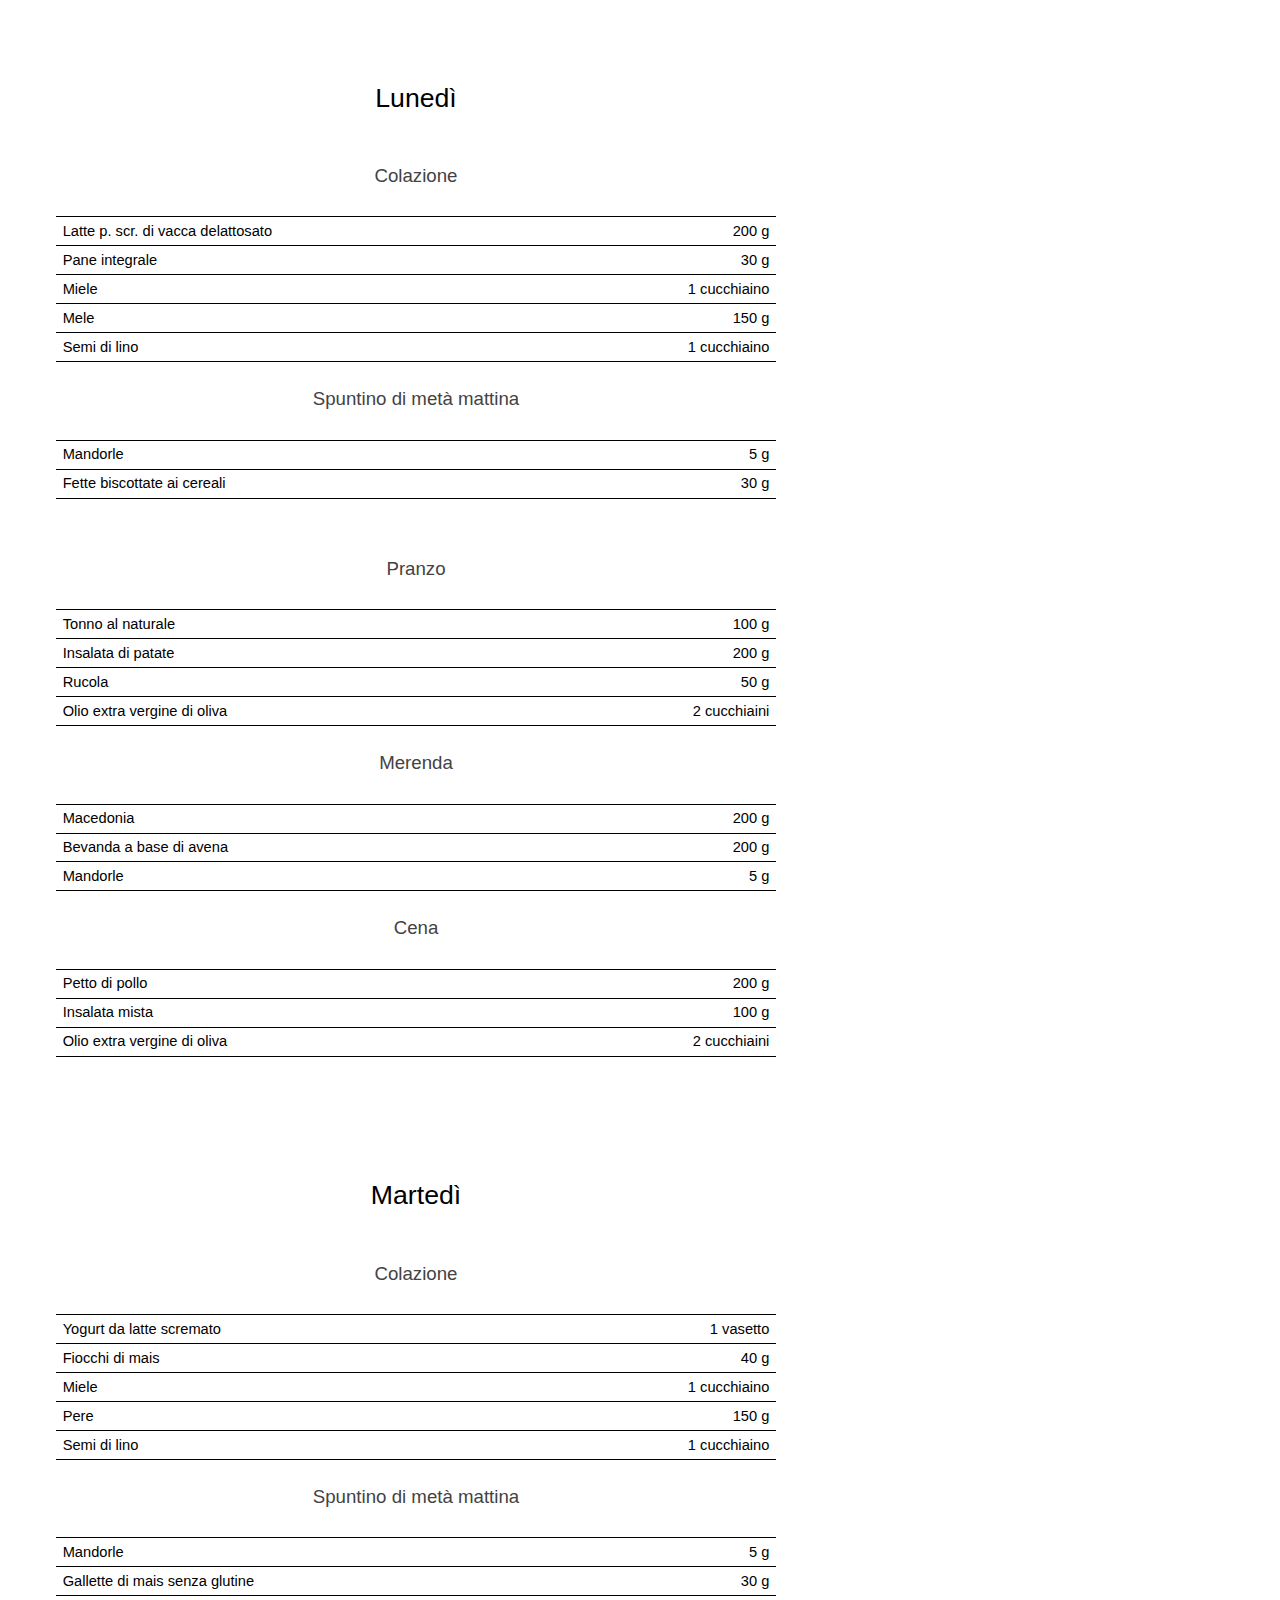
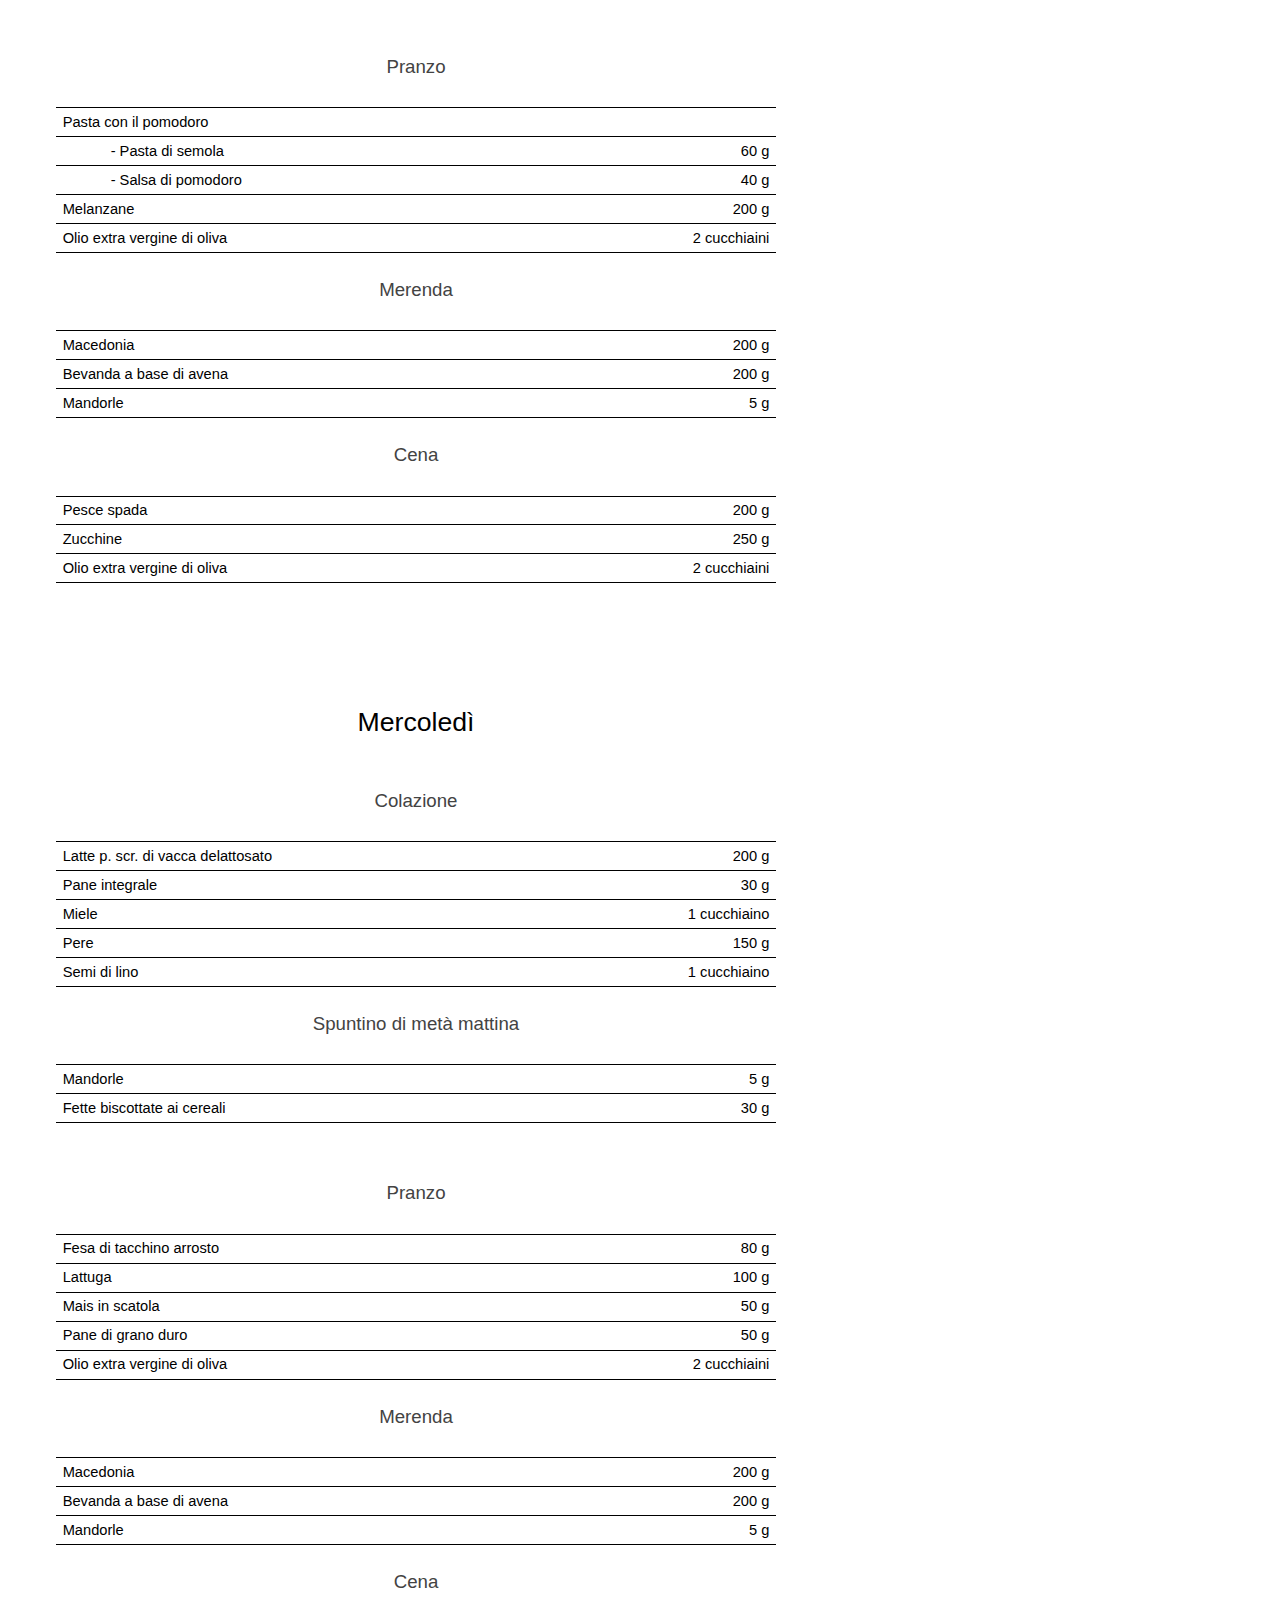
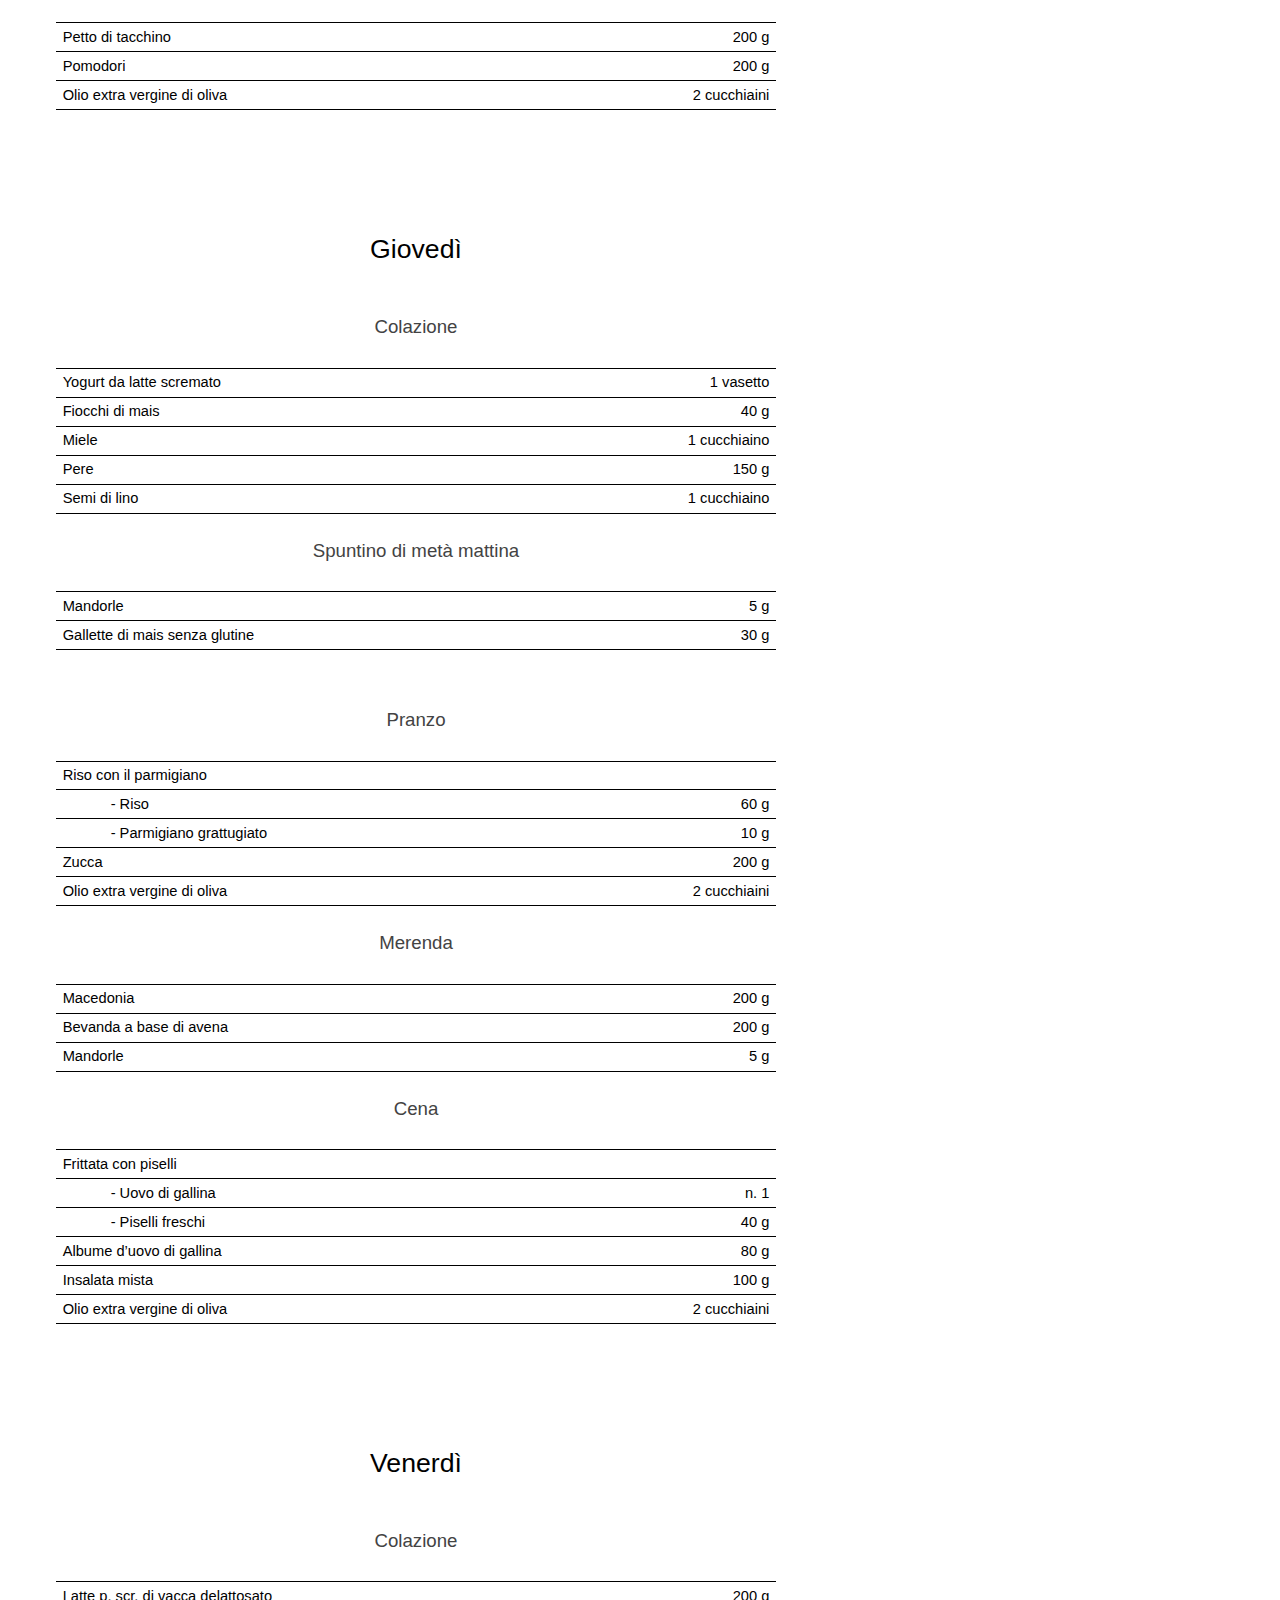
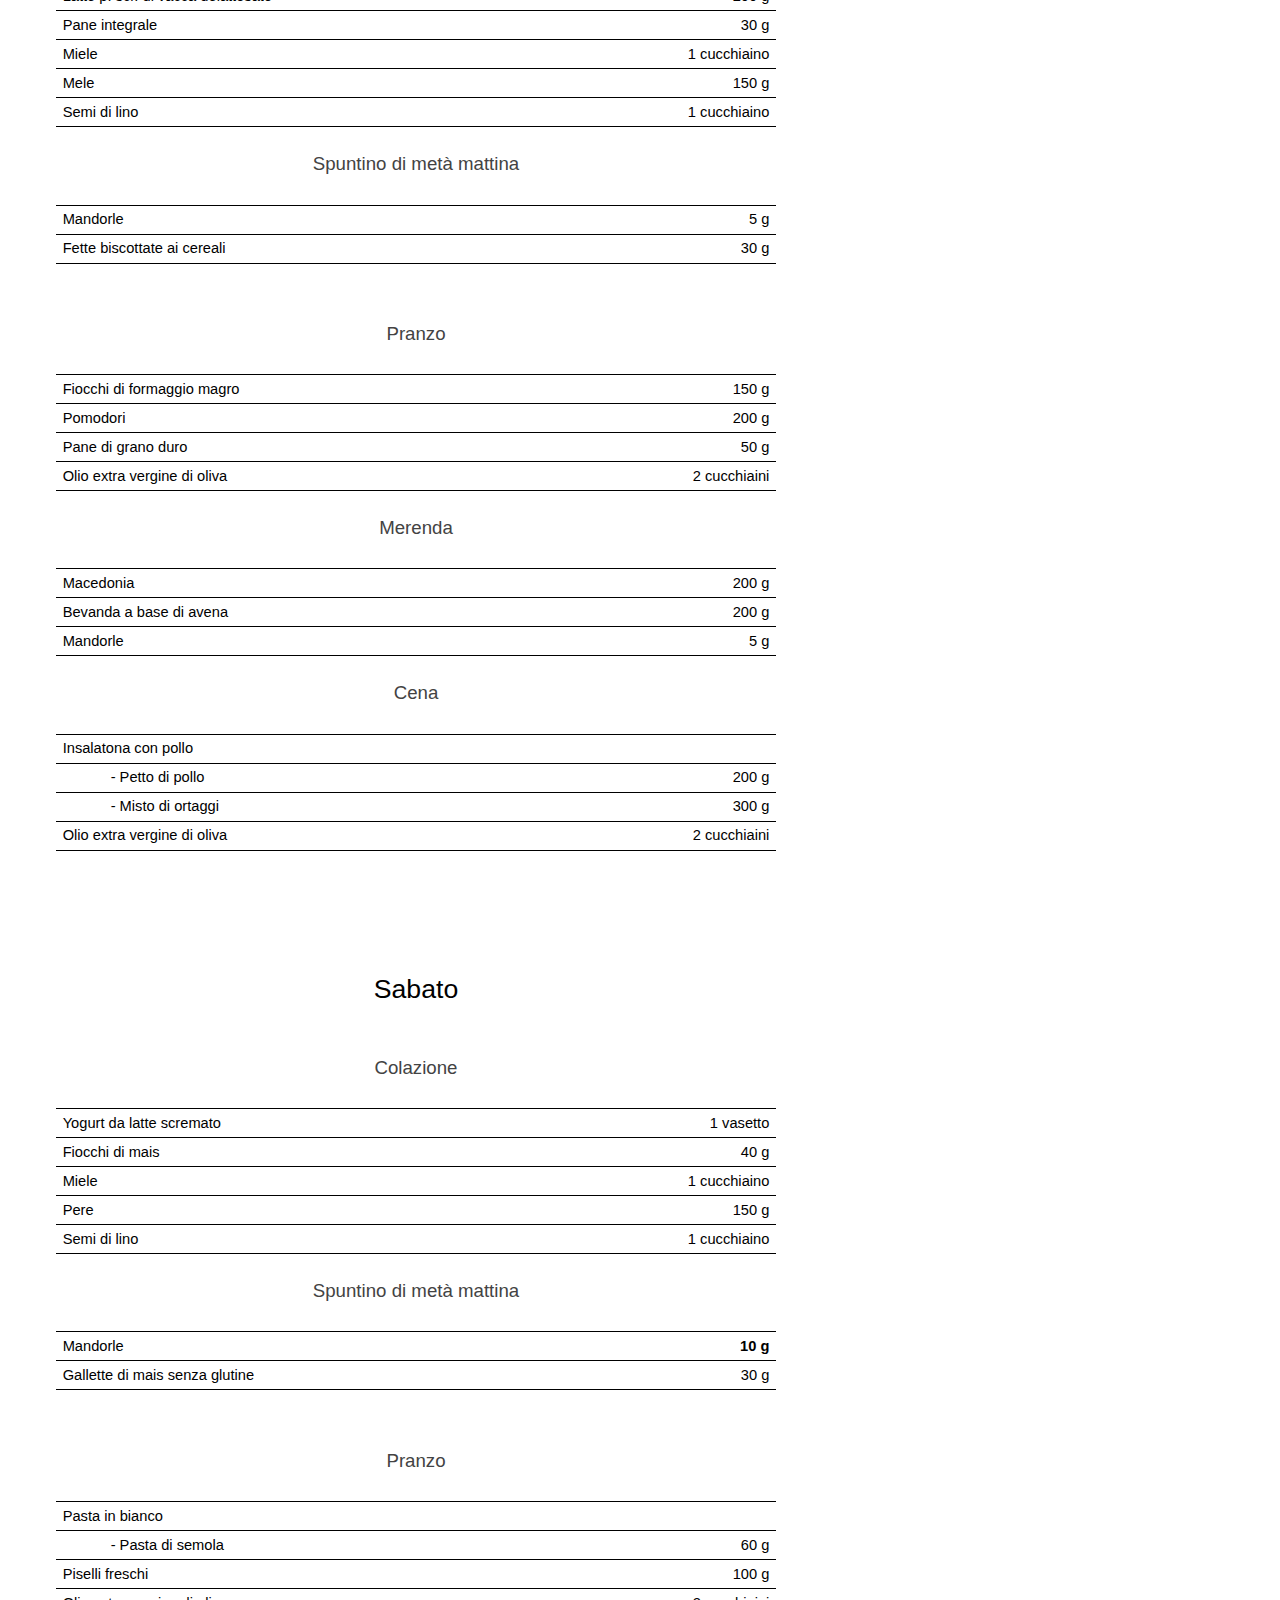
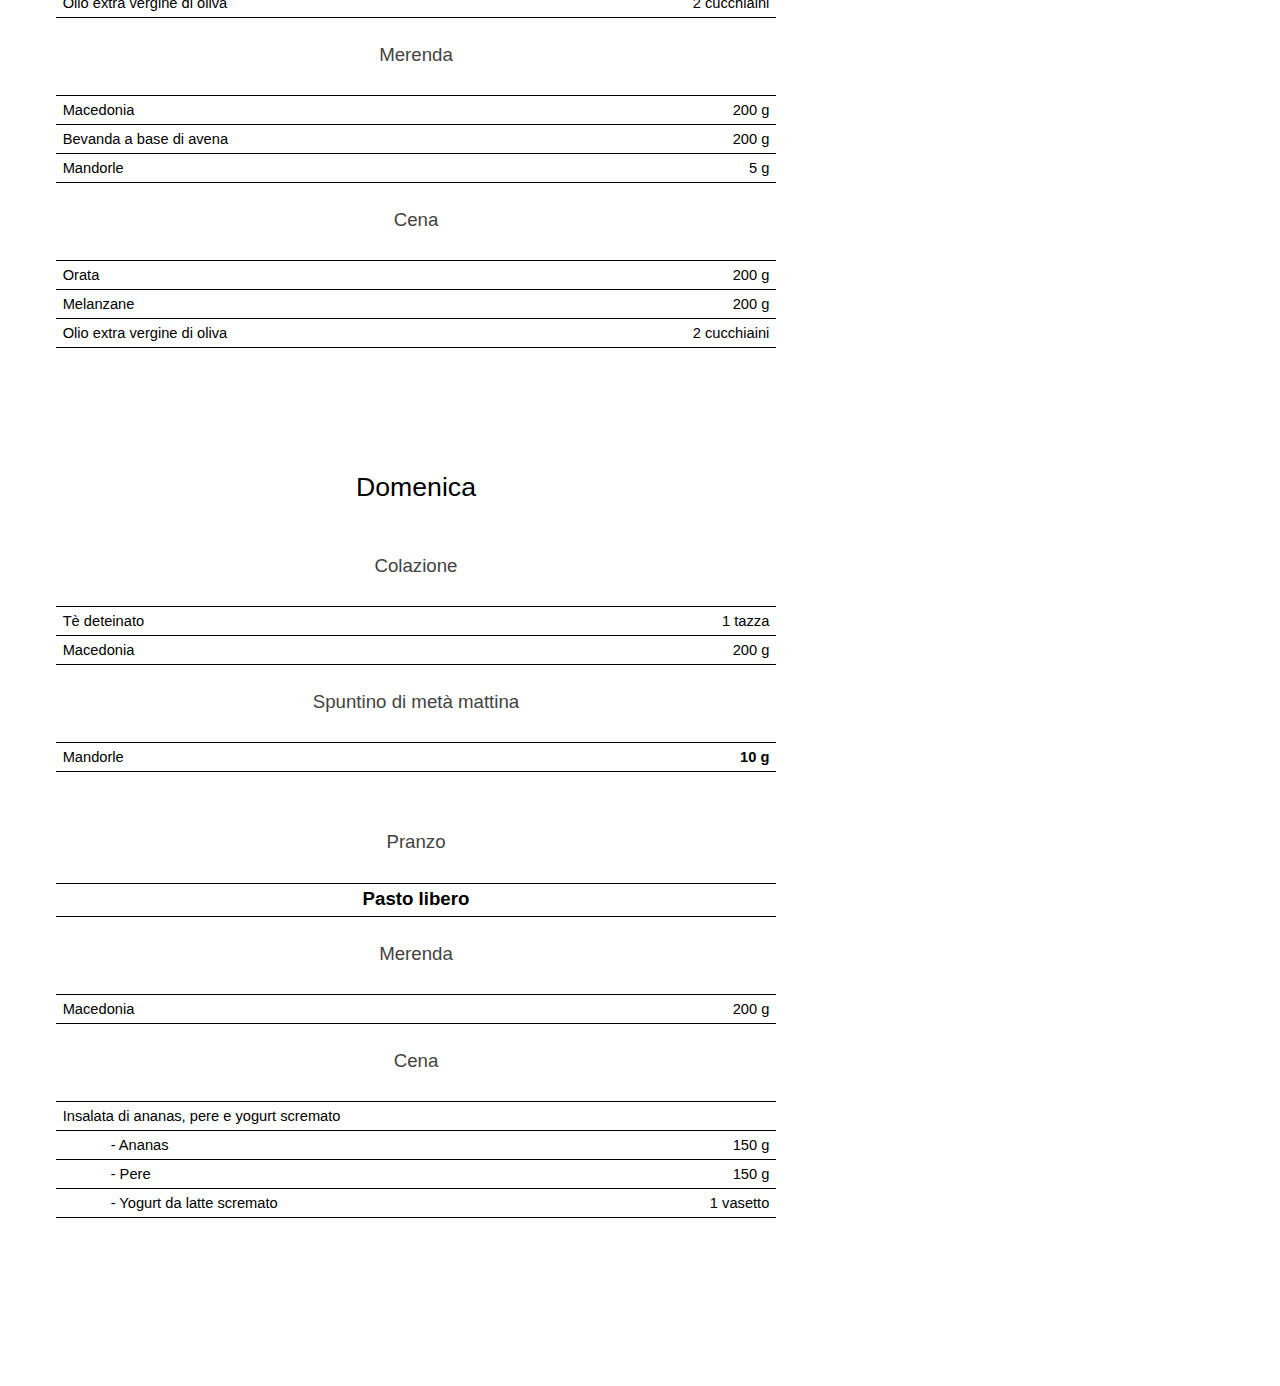
==== commit cb1722ab: "Add files via upload" ====
--- a/index.html
+++ b/index.html
@@ -1,390 +1 @@
-<!DOCTYPE html>
-<html lang="en">
-
-<head>
-    <meta charset="utf-8">
-    <meta http-equiv="X-UA-Compatible" content="IE=edge">
-    <meta name="viewport" content="width=device-width, initial-scale=1">
-    <!-- The above 3 meta tags *must* come first in the head; any other head content must come *after* these tags -->
-    <meta name="description" content="">
-    <meta name="keywords" content="">
-    <title>Vegan Restaurant Responsive Website Templates</title>
-    <!-- Bootstrap -->
-    <link href="css/bootstrap.min.css" rel="stylesheet">
-    <!-- Style CSS -->
-    <link href="css/style.css" rel="stylesheet">
-    <!-- Google Fonts -->
-   <link href="https://fonts.googleapis.com/css?family=Lato:100,100i,300,300i,400,400i,700,700i,900,900i%7cZilla+Slab:300,300i,400,400i,500,500i,600,600i,700,700i" rel="stylesheet">
-    <link href="css/owl.carousel.css" rel="stylesheet">
-    <link href="css/owl.theme.default.css" rel="stylesheet">
-    <link href="css/jquery-ui.css" rel="stylesheet">
-    <!-- FontAwesome CSS -->
-    <link rel="stylesheet" type="text/css" href="css/fontello.css">
-    <link href="css/font-awesome.min.css" rel="stylesheet">
-    <!-- HTML5 shim and Respond.js for IE8 support of HTML5 elements and media queries -->
-    <!-- WARNING: Respond.js doesn't work if you view the page via file:// -->
-    <!--[if lt IE 9]>
-      <script src="https://oss.maxcdn.com/html5shiv/3.7.3/html5shiv.min.js"></script>
-      <script src="https://oss.maxcdn.com/respond/1.4.2/respond.min.js"></script>
-    <![endif]-->
-</head>
-
-<body>
-   
-    <!-- menu -->
-    <div class="space-medium">
-        <div class="container">
-            <div class="row">
-                <div class="col-lg-12 col-md-12 col-sm-12 col-xs-12">
-                    <div class="section-title">
-                        <h2>Lunedì</h2>
-                    </div>
-                </div>
-            </div>
-            <div class="row">
-                <!-- starter -->
-                <div class="col-lg-4 col-md-4 col-sm-6 col-xs-12">
-                    <div class="menu-block">
-                        <h3 class="menu-title">Colazione</h3>
-                        <div class="menu-content">
-                            <div class="row">
-                                <div class="col-lg-3 col-md-3 col-sm-3 col-xs-12">
-                                    <div class="dish-img"><a href="#"><img src="./images/tazza_120.png" alt="" class="img-circle"></a></div>
-                                </div>
-                                <div class="col-lg-9 col-md-9 col-sm-9 col-xs-12">
-                                    <div class="dish-content">
-                                        <h5 class="dish-title"><a href="#">Tazza di latte</a></h5>
-                                        <span class="dish-meta">Latte p. scr. di vacca delattosato</span>
-                                        <div class="dish-price">
-                                        <p>200g</p>
-                                    </div>
-                                    </div>
-                                    
-                                </div>
-                            </div>
-                        </div>
-                        <div class="menu-content">
-                            <div class="row">
-                                <div class="col-lg-3 col-md-3 col-sm-3 col-xs-12">
-                                    <div class="dish-img"><a href="#"><img src="./images/pane_120.jpg" alt="" class="img-circle"></a></div>
-                                </div>
-                                <div class="col-lg-9 col-md-9 col-sm-9 col-xs-12">
-                                    <div class="dish-content">
-                                        <h5 class="dish-title"><a href="#">Pane integrale</a></h5>
-                                        <span class="dish-meta">Pane integrale</span>
-                                        <div class="dish-price">
-                                        <p>30g</p>
-                                    </div>
-</span>
-                                    </div>
-                                    
-                                </div>
-                            </div>
-                        </div>
-                        <div class="menu-content">
-                            <div class="row">
-                                <div class="col-lg-3 col-md-3 col-sm-3 col-xs-12">
-                                    <div class="dish-img"><a href="#"><img src="./images/miele_120.png" alt="" class="img-circle"></a></div>
-                                </div>
-                                <div class="col-lg-9 col-md-9 col-sm-9 col-xs-12">
-                                    <div class="dish-content">
-                                        <h5 class="dish-title"><a href="#">Miele</a> </h5>
-                                        <span class="dish-meta">Miele</span>
-                                        <div class="dish-price">
-                                        <p>1 cucchiaino</p>
-                                    </div>
-                                    </div>
-                                    
-                                </div>
-                            </div>
-                        </div>
-                        <div class="menu-content">
-                            <div class="row">
-                                <div class="col-lg-3 col-md-3 col-sm-3 col-xs-12">
-                                    <div class="dish-img"><a href="#"><img src="./images/mele_120.png" alt="" class="img-circle"></a></div>
-                                </div>
-                                <div class="col-lg-9 col-md-9 col-sm-9 col-xs-12">
-                                    <div class="dish-content">
-                                        <h5 class="dish-title"><a href="#">Mele</a> </h5>
-                                        <span class="dish-meta">Mele</span>
-                                        <div class="dish-price">
-                                        <p>150g</p>
-                                    </div>
-                                    </div>
-                                    
-                                </div>
-                            </div>
-                        </div>
-                        <div class="menu-content">
-                            <div class="row">
-                                <div class="col-lg-3 col-md-3 col-sm-3 col-xs-12">
-                                    <div class="dish-img"><a href="#"><img src="./images/semilino2_120.png" alt="" class="img-circle"></a></div>
-                                </div>
-                                <div class="col-lg-9 col-md-9 col-sm-9 col-xs-12">
-                                    <div class="dish-content">
-                                        <h5 class="dish-title"><a href="#">Semi di lino</a> </h5>
-                                        <span class="dish-meta">Semi di lino</span>
-                                        <div class="dish-price">
-                                        <p>1 cucchiaino</p>
-                                    </div>
-                                    </div>
-                                    
-                                </div>
-                            </div>
-                        </div>
-                    </div>
-                </div>
-                <!-- /.starter -->
-                <!-- Soup -->
-                <div class="col-lg-4 col-md-4 col-sm-6 col-xs-12">
-                    <div class="menu-block">
-                        <h3 class="menu-title">Spuntino mattina</h3>
-                        <div class="menu-content">
-                            <div class="row">
-                                <div class="col-lg-3 col-md-3 col-sm-3 col-xs-12">
-                                    <div class="dish-img"><a href="#"><img src="./images/mandorle_120.png" alt="" class="img-circle"></a></div>
-                                </div>
-                                <div class="col-lg-9 col-md-9 col-sm-9 col-xs-12">
-                                    <div class="dish-content">
-                                        <h5 class="dish-title"><a href="#">Mandorle</a></h5>
-                                        <span class="dish-meta">Mandorle</span>
-                                        <div class="dish-price">
-                                        <p>5g</p>
-                                    </div>
-                                    </div>
-                                    
-                                </div>
-                            </div>
-                        </div>
-                        <div class="menu-content">
-                            <div class="row">
-                                <div class="col-lg-3 col-md-3 col-sm-3 col-xs-12">
-                                    <div class="dish-img"><a href="#"><img src="./images/fette_120.png" alt="" class="img-circle"></a></div>
-                                </div>
-                                <div class="col-lg-9 col-md-9 col-sm-9 col-xs-12">
-                                    <div class="dish-content">
-                                        <h5 class="dish-title"><a href="#">Fette biscottate</a></h5>
-                                        <span class="dish-meta">Ai cereali</span>
-                                        <div class="dish-price">
-                                        <p>30g</p>
-                                    </div>
-                                    </div>
-                                    
-                                </div>
-                            </div>
-                        </div>
-                    </div>
-                </div>
-                <!-- /.soup -->
-                <!-- main course -->
-                <div class="col-lg-4 col-md-4 col-sm-6 col-xs-12">
-                    <div class="menu-block">
-                        <h3 class="menu-title">Pranzo</h3>
-                        <div class="menu-content">
-                            <div class="row">
-                                <div class="col-lg-3 col-md-3 col-sm-3 col-xs-12">
-                                    <div class="dish-img"><a href="#"><img src="./images/tonno_120.png" alt="" class="img-circle"></a></div>
-                                </div>
-                                <div class="col-lg-9 col-md-9 col-sm-9 col-xs-12">
-                                    <div class="dish-content">
-                                        <h5 class="dish-title"><a href="#">Tonno al naturale</a></h5>
-                                        <span class="dish-meta">Tonno</span>
-                                         <div class="dish-price">
-                                        <p>100g</p>
-                                    </div>
-                                    </div>
-                                   
-                                </div>
-                            </div>
-                        </div>
-                        <div class="menu-content">
-                            <div class="row">
-                                <div class="col-lg-3 col-md-3 col-sm-3 col-xs-12">
-                                    <div class="dish-img"><a href="#"><img src="./images/patate_120.png" alt="" class="img-circle"></a></div>
-                                </div>
-                                <div class="col-lg-9 col-md-9 col-sm-9 col-xs-12">
-                                    <div class="dish-content">
-                                        <h5 class="dish-title"><a href="#">Insalata di patate</a></h5>
-                                        <span class="dish-meta">Patate
-</span>
-<div class="dish-price">
-                                        <p>200g</p>
-                                    </div>
-                                    </div>
-                                    
-                                </div>
-                            </div>
-                        </div>
-                        <div class="menu-content">
-                            <div class="row">
-                                <div class="col-lg-3 col-md-3 col-sm-3 col-xs-12">
-                                    <div class="dish-img"><a href="#"><img src="./images/rucola_120.png" alt="" class="img-circle"></a></div>
-                                </div>
-                                <div class="col-lg-9 col-md-9 col-sm-9 col-xs-12">
-                                    <div class="dish-content">
-                                        <h5 class="dish-title"><a href="#">Rucola</a> </h5>
-                                        <span class="dish-meta"></span>
-                                        <div class="dish-price">
-                                        <p>50g</p>
-                                    </div>
-                                    </div>
-                                    
-                                </div>
-                            </div>
-                        </div>
-                        <div class="menu-content">
-                            <div class="row">
-                                <div class="col-lg-3 col-md-3 col-sm-3 col-xs-12">
-                                    <div class="dish-img"><a href="#"><img src="./images/olio_120.png" alt="" class="img-circle"></a></div>
-                                </div>
-                                <div class="col-lg-9 col-md-9 col-sm-9 col-xs-12">
-                                    <div class="dish-content">
-                                        <h5 class="dish-title"><a href="#">Olio</a> </h5>
-                                        <span class="dish-meta">Extra vergine di oliva</span>
-                                        <div class="dish-price">
-                                        <p>2 cucchiaini</p>
-                                    </div>
-                                    </div>
-                                    
-                                </div>
-                            </div>
-                        </div>
-                    </div>
-                </div>
-                <!-- /.main Course -->
-                <!-- Soup -->
-                <div class="col-lg-4 col-md-4 col-sm-6 col-xs-12">
-                    <div class="menu-block">
-                        <h3 class="menu-title">Spuntino pomeriggio</h3>
-                        <div class="menu-content">
-                            <div class="row">
-                                <div class="col-lg-3 col-md-3 col-sm-3 col-xs-12">
-                                    <div class="dish-img"><a href="#"><img src="./images/mandorle_120.png" alt="" class="img-circle"></a></div>
-                                </div>
-                                <div class="col-lg-9 col-md-9 col-sm-9 col-xs-12">
-                                    <div class="dish-content">
-                                        <h5 class="dish-title"><a href="#">Mandorle</a></h5>
-                                        <span class="dish-meta">Mandorle</span>
-                                        <div class="dish-price">
-                                        <p>5g</p>
-                                    </div>
-                                    </div>
-                                    
-                                </div>
-                            </div>
-                        </div>
-                        <div class="menu-content">
-                            <div class="row">
-                                <div class="col-lg-3 col-md-3 col-sm-3 col-xs-12">
-                                    <div class="dish-img"><a href="#"><img src="./images/macedonia_120.png" alt="" class="img-circle"></a></div>
-                                </div>
-                                <div class="col-lg-9 col-md-9 col-sm-9 col-xs-12">
-                                    <div class="dish-content">
-                                        <h5 class="dish-title"><a href="#">Macedonia di frutta</a></h5>
-                                        <span class="dish-meta"></span>
-                                        <div class="dish-price">
-                                        <p>200g</p>
-                                    </div>
-                                    </div>
-                                    
-                                </div>
-                            </div>
-                        </div>
-                        <div class="menu-content">
-                            <div class="row">
-                                <div class="col-lg-3 col-md-3 col-sm-3 col-xs-12">
-                                    <div class="dish-img"><a href="#"><img src="./images/avena_120.png" alt="" class="img-circle"></a></div>
-                                </div>
-                                <div class="col-lg-9 col-md-9 col-sm-9 col-xs-12">
-                                    <div class="dish-content">
-                                        <h5 class="dish-title"><a href="#">Bevanda</a></h5>
-                                        <span class="dish-meta">Bevanda a base di avena</span>
-                                        <div class="dish-price">
-                                        <p>200g</p>
-                                    </div>
-                                    </div>
-                                    
-                                </div>
-                            </div>
-                        </div>
-                    </div>
-                </div>
-                <!-- /.soup -->
-                <!-- Soup -->
-                <div class="col-lg-4 col-md-4 col-sm-6 col-xs-12">
-                    <div class="menu-block">
-                        <h3 class="menu-title">Cena</h3>
-                        <div class="menu-content">
-                            <div class="row">
-                                <div class="col-lg-3 col-md-3 col-sm-3 col-xs-12">
-                                    <div class="dish-img"><a href="#"><img src="./images/a.png" alt="" class="img-circle"></a></div>
-                                </div>
-                                <div class="col-lg-9 col-md-9 col-sm-9 col-xs-12">
-                                    <div class="dish-content">
-                                        <h5 class="dish-title"><a href="#">Petto di pollo</a></h5>
-                                        <span class="dish-meta">Pollo</span>
-                                        <div class="dish-price">
-                                        <p>200g</p>
-                                    </div>
-                                    </div>
-                                    
-                                </div>
-                            </div>
-                        </div>
-                        <div class="menu-content">
-                            <div class="row">
-                                <div class="col-lg-3 col-md-3 col-sm-3 col-xs-12">
-                                    <div class="dish-img"><a href="#"><img src="./images/b.png" alt="" class="img-circle"></a></div>
-                                </div>
-                                <div class="col-lg-9 col-md-9 col-sm-9 col-xs-12">
-                                    <div class="dish-content">
-                                        <h5 class="dish-title"><a href="#">Insalata mista</a></h5>
-                                        <span class="dish-meta"></span>
-                                        <div class="dish-price">
-                                        <p>100g</p>
-                                    </div>
-                                    </div>
-                                    
-                                </div>
-                            </div>
-                        </div>
-                        <div class="menu-content">
-                            <div class="row">
-                                <div class="col-lg-3 col-md-3 col-sm-3 col-xs-12">
-                                    <div class="dish-img"><a href="#"><img src="./images/olio_120.png" alt="" class="img-circle"></a></div>
-                                </div>
-                                <div class="col-lg-9 col-md-9 col-sm-9 col-xs-12">
-                                    <div class="dish-content">
-                                        <h5 class="dish-title"><a href="#">Olio</a> </h5>
-                                        <span class="dish-meta">Extra vergine di oliva</span>
-                                        <div class="dish-price">
-                                        <p>2 cucchiaini</p>
-                                    </div>
-                                    </div>
-                                    
-                                </div>
-                            </div>
-                        </div>
-                    </div>
-                </div>
-                <!-- /.soup -->
-            </div>
-        </div>
-    </div>
-    <!-- /.menu -->
-    
-
-    <!-- jQuery (necessary for Bootstrap's JavaScript plugins) -->
-    <script src="js/jquery.min.js" type="text/javascript"></script>
-    <!-- Include all compiled plugins (below), or include individual files as needed -->
-    <script src="js/bootstrap.min.js" type="text/javascript"></script>
-    <script src="js/menumaker.js" type="text/javascript"></script>
-    <script type="text/javascript" src="js/jquery.sticky.js"></script>
-    <script type="text/javascript" src="js/sticky-header.js"></script>
-    <script type="text/javascript" src="js/owl.carousel.min.js"></script>
-    <script type="text/javascript" src="js/multiple-carousel.js"></script>
-    <script type="text/javascript" src="js/jquery-ui.js"></script>
-    <script type="text/javascript" src="js/date.js"></script>
-</body>
-
-</html>+<html><head><meta content="text/html; charset=UTF-8" http-equiv="content-type"><style type="text/css">.lst-kix_3rocsw9o7a5n-7>li:before{content:"-  "}.lst-kix_3rocsw9o7a5n-8>li:before{content:"-  "}.lst-kix_acyxeujgai6l-4>li:before{content:"-  "}.lst-kix_akmnszo6k62j-1>li:before{content:"-  "}.lst-kix_tqgydbadr9fa-0>li:before{content:"-  "}.lst-kix_tqgydbadr9fa-2>li:before{content:"-  "}.lst-kix_acyxeujgai6l-5>li:before{content:"-  "}.lst-kix_akmnszo6k62j-0>li:before{content:"-  "}.lst-kix_tqgydbadr9fa-1>li:before{content:"-  "}.lst-kix_acyxeujgai6l-6>li:before{content:"-  "}.lst-kix_tqgydbadr9fa-4>li:before{content:"-  "}.lst-kix_acyxeujgai6l-7>li:before{content:"-  "}.lst-kix_tqgydbadr9fa-3>li:before{content:"-  "}.lst-kix_acyxeujgai6l-8>li:before{content:"-  "}ul.lst-kix_3rocsw9o7a5n-0{list-style-type:none}.lst-kix_tqgydbadr9fa-8>li:before{content:"-  "}ul.lst-kix_hl1czav767yv-8{list-style-type:none}ul.lst-kix_hl1czav767yv-7{list-style-type:none}ul.lst-kix_hl1czav767yv-6{list-style-type:none}.lst-kix_tqgydbadr9fa-5>li:before{content:"-  "}ul.lst-kix_hl1czav767yv-5{list-style-type:none}.lst-kix_tqgydbadr9fa-6>li:before{content:"-  "}.lst-kix_iz79jz7vf29j-1>li:before{content:"-  "}.lst-kix_tqgydbadr9fa-7>li:before{content:"-  "}.lst-kix_iz79jz7vf29j-0>li:before{content:"-  "}ul.lst-kix_3rocsw9o7a5n-8{list-style-type:none}ul.lst-kix_3rocsw9o7a5n-7{list-style-type:none}ul.lst-kix_3rocsw9o7a5n-6{list-style-type:none}ul.lst-kix_3rocsw9o7a5n-5{list-style-type:none}ul.lst-kix_3rocsw9o7a5n-4{list-style-type:none}ul.lst-kix_3rocsw9o7a5n-3{list-style-type:none}ul.lst-kix_3rocsw9o7a5n-2{list-style-type:none}ul.lst-kix_3rocsw9o7a5n-1{list-style-type:none}.lst-kix_xuyelk0zu3u-8>li:before{content:"-  "}.lst-kix_xuyelk0zu3u-6>li:before{content:"-  "}.lst-kix_xuyelk0zu3u-7>li:before{content:"-  "}ul.lst-kix_tqgydbadr9fa-5{list-style-type:none}ul.lst-kix_tqgydbadr9fa-6{list-style-type:none}.lst-kix_xuyelk0zu3u-1>li:before{content:"-  "}ul.lst-kix_tqgydbadr9fa-3{list-style-type:none}ul.lst-kix_tqgydbadr9fa-4{list-style-type:none}ul.lst-kix_tqgydbadr9fa-1{list-style-type:none}ul.lst-kix_tqgydbadr9fa-2{list-style-type:none}.lst-kix_xuyelk0zu3u-2>li:before{content:"-  "}.lst-kix_xuyelk0zu3u-3>li:before{content:"-  "}ul.lst-kix_tqgydbadr9fa-0{list-style-type:none}ul.lst-kix_hl1czav767yv-4{list-style-type:none}ul.lst-kix_hl1czav767yv-3{list-style-type:none}.lst-kix_xuyelk0zu3u-4>li:before{content:"-  "}.lst-kix_xuyelk0zu3u-5>li:before{content:"-  "}ul.lst-kix_hl1czav767yv-2{list-style-type:none}ul.lst-kix_hl1czav767yv-1{list-style-type:none}ul.lst-kix_hl1czav767yv-0{list-style-type:none}ul.lst-kix_tqgydbadr9fa-7{list-style-type:none}ul.lst-kix_tqgydbadr9fa-8{list-style-type:none}ul.lst-kix_hq4rhlhox80i-8{list-style-type:none}ul.lst-kix_hq4rhlhox80i-6{list-style-type:none}ul.lst-kix_hq4rhlhox80i-7{list-style-type:none}.lst-kix_3rocsw9o7a5n-0>li:before{content:"-  "}.lst-kix_3rocsw9o7a5n-1>li:before{content:"-  "}.lst-kix_3rocsw9o7a5n-2>li:before{content:"-  "}.lst-kix_xuyelk0zu3u-0>li:before{content:"-  "}.lst-kix_acyxeujgai6l-3>li:before{content:"-  "}.lst-kix_3rocsw9o7a5n-3>li:before{content:"-  "}.lst-kix_acyxeujgai6l-2>li:before{content:"-  "}.lst-kix_3rocsw9o7a5n-6>li:before{content:"-  "}ul.lst-kix_hq4rhlhox80i-0{list-style-type:none}ul.lst-kix_hq4rhlhox80i-1{list-style-type:none}.lst-kix_acyxeujgai6l-1>li:before{content:"-  "}.lst-kix_3rocsw9o7a5n-4>li:before{content:"-  "}ul.lst-kix_hq4rhlhox80i-4{list-style-type:none}ul.lst-kix_hq4rhlhox80i-5{list-style-type:none}.lst-kix_3rocsw9o7a5n-5>li:before{content:"-  "}ul.lst-kix_hq4rhlhox80i-2{list-style-type:none}.lst-kix_acyxeujgai6l-0>li:before{content:"-  "}ul.lst-kix_hq4rhlhox80i-3{list-style-type:none}.lst-kix_hq4rhlhox80i-4>li:before{content:"-  "}.lst-kix_hq4rhlhox80i-2>li:before{content:"-  "}.lst-kix_hq4rhlhox80i-3>li:before{content:"-  "}.lst-kix_hq4rhlhox80i-1>li:before{content:"-  "}ul.lst-kix_xuyelk0zu3u-0{list-style-type:none}ul.lst-kix_xuyelk0zu3u-1{list-style-type:none}.lst-kix_hq4rhlhox80i-0>li:before{content:"-  "}ul.lst-kix_xuyelk0zu3u-2{list-style-type:none}ul.lst-kix_xuyelk0zu3u-3{list-style-type:none}ul.lst-kix_iz79jz7vf29j-8{list-style-type:none}ul.lst-kix_iz79jz7vf29j-7{list-style-type:none}ul.lst-kix_iz79jz7vf29j-6{list-style-type:none}ul.lst-kix_iz79jz7vf29j-5{list-style-type:none}ul.lst-kix_iz79jz7vf29j-4{list-style-type:none}ul.lst-kix_iz79jz7vf29j-3{list-style-type:none}ul.lst-kix_iz79jz7vf29j-2{list-style-type:none}ul.lst-kix_xuyelk0zu3u-4{list-style-type:none}ul.lst-kix_xuyelk0zu3u-5{list-style-type:none}ul.lst-kix_xuyelk0zu3u-6{list-style-type:none}ul.lst-kix_xuyelk0zu3u-7{list-style-type:none}ul.lst-kix_xuyelk0zu3u-8{list-style-type:none}.lst-kix_iz79jz7vf29j-8>li:before{content:"-  "}ul.lst-kix_z210onaddny3-3{list-style-type:none}ul.lst-kix_acyxeujgai6l-3{list-style-type:none}ul.lst-kix_akmnszo6k62j-8{list-style-type:none}ul.lst-kix_z210onaddny3-2{list-style-type:none}ul.lst-kix_acyxeujgai6l-4{list-style-type:none}ul.lst-kix_akmnszo6k62j-7{list-style-type:none}ul.lst-kix_z210onaddny3-1{list-style-type:none}ul.lst-kix_acyxeujgai6l-1{list-style-type:none}ul.lst-kix_akmnszo6k62j-6{list-style-type:none}ul.lst-kix_z210onaddny3-0{list-style-type:none}ul.lst-kix_acyxeujgai6l-2{list-style-type:none}ul.lst-kix_akmnszo6k62j-5{list-style-type:none}ul.lst-kix_acyxeujgai6l-0{list-style-type:none}ul.lst-kix_iz79jz7vf29j-1{list-style-type:none}.lst-kix_z210onaddny3-7>li:before{content:"-  "}ul.lst-kix_iz79jz7vf29j-0{list-style-type:none}.lst-kix_iz79jz7vf29j-2>li:before{content:"-  "}.lst-kix_iz79jz7vf29j-3>li:before{content:"-  "}.lst-kix_z210onaddny3-6>li:before{content:"-  "}.lst-kix_z210onaddny3-8>li:before{content:"-  "}.lst-kix_hl1czav767yv-0>li:before{content:"-  "}ul.lst-kix_acyxeujgai6l-7{list-style-type:none}.lst-kix_iz79jz7vf29j-4>li:before{content:"-  "}ul.lst-kix_acyxeujgai6l-8{list-style-type:none}ul.lst-kix_acyxeujgai6l-5{list-style-type:none}ul.lst-kix_acyxeujgai6l-6{list-style-type:none}.lst-kix_iz79jz7vf29j-6>li:before{content:"-  "}.lst-kix_iz79jz7vf29j-7>li:before{content:"-  "}.lst-kix_iz79jz7vf29j-5>li:before{content:"-  "}.lst-kix_z210onaddny3-0>li:before{content:"-  "}.lst-kix_hl1czav767yv-6>li:before{content:"-  "}.lst-kix_hl1czav767yv-8>li:before{content:"-  "}.lst-kix_akmnszo6k62j-8>li:before{content:"-  "}.lst-kix_z210onaddny3-3>li:before{content:"-  "}.lst-kix_hl1czav767yv-3>li:before{content:"-  "}.lst-kix_hl1czav767yv-7>li:before{content:"-  "}.lst-kix_z210onaddny3-4>li:before{content:"-  "}.lst-kix_hl1czav767yv-2>li:before{content:"-  "}.lst-kix_z210onaddny3-5>li:before{content:"-  "}.lst-kix_akmnszo6k62j-3>li:before{content:"-  "}.lst-kix_hq4rhlhox80i-5>li:before{content:"-  "}.lst-kix_akmnszo6k62j-2>li:before{content:"-  "}.lst-kix_hl1czav767yv-1>li:before{content:"-  "}ul.lst-kix_akmnszo6k62j-0{list-style-type:none}.lst-kix_hq4rhlhox80i-6>li:before{content:"-  "}.lst-kix_hq4rhlhox80i-7>li:before{content:"-  "}ul.lst-kix_z210onaddny3-8{list-style-type:none}ul.lst-kix_z210onaddny3-7{list-style-type:none}ul.lst-kix_akmnszo6k62j-4{list-style-type:none}ul.lst-kix_z210onaddny3-6{list-style-type:none}ul.lst-kix_akmnszo6k62j-3{list-style-type:none}.lst-kix_hq4rhlhox80i-8>li:before{content:"-  "}ul.lst-kix_z210onaddny3-5{list-style-type:none}ul.lst-kix_akmnszo6k62j-2{list-style-type:none}.lst-kix_akmnszo6k62j-4>li:before{content:"-  "}ul.lst-kix_z210onaddny3-4{list-style-type:none}ul.lst-kix_akmnszo6k62j-1{list-style-type:none}.lst-kix_akmnszo6k62j-5>li:before{content:"-  "}.lst-kix_z210onaddny3-2>li:before{content:"-  "}.lst-kix_hl1czav767yv-4>li:before{content:"-  "}.lst-kix_akmnszo6k62j-7>li:before{content:"-  "}.lst-kix_akmnszo6k62j-6>li:before{content:"-  "}.lst-kix_z210onaddny3-1>li:before{content:"-  "}.lst-kix_hl1czav767yv-5>li:before{content:"-  "}ol{margin:0;padding:0}table td,table th{padding:0}.c7{border-right-style:solid;padding:5pt 5pt 5pt 5pt;border-bottom-color:#000000;border-top-width:1pt;border-right-width:0pt;border-left-color:#000000;vertical-align:top;border-right-color:#ffffff;border-left-width:1pt;border-top-style:solid;border-left-style:solid;border-bottom-width:1pt;width:270pt;border-top-color:#000000;border-bottom-style:solid}.c17{border-right-style:solid;padding:5pt 5pt 5pt 5pt;border-bottom-color:#000000;border-top-width:0pt;border-right-width:0pt;border-left-color:#000000;vertical-align:top;border-right-color:#000000;border-left-width:1pt;border-top-style:solid;border-left-style:solid;border-bottom-width:1pt;width:270pt;border-top-color:#000000;border-bottom-style:solid}.c25{border-right-style:solid;padding:5pt 5pt 5pt 5pt;border-bottom-color:#000000;border-top-width:1pt;border-right-width:0pt;border-left-color:#000000;vertical-align:top;border-right-color:#000000;border-left-width:0pt;border-top-style:solid;border-left-style:solid;border-bottom-width:1pt;width:540pt;border-top-color:#000000;border-bottom-style:solid}.c1{border-right-style:solid;padding:5pt 5pt 5pt 5pt;border-bottom-color:#000000;border-top-width:1pt;border-right-width:0pt;border-left-color:#000000;vertical-align:top;border-right-color:#000000;border-left-width:0pt;border-top-style:solid;border-left-style:solid;border-bottom-width:1pt;width:270pt;border-top-color:#000000;border-bottom-style:solid}.c20{border-right-style:solid;padding:5pt 5pt 5pt 5pt;border-bottom-color:#000000;border-top-width:0pt;border-right-width:0pt;border-left-color:#000000;vertical-align:top;border-right-color:#000000;border-left-width:0pt;border-top-style:solid;border-left-style:solid;border-bottom-width:1pt;width:540pt;border-top-color:#000000;border-bottom-style:solid}.c14{border-right-style:solid;padding:5pt 5pt 5pt 5pt;border-bottom-color:#000000;border-top-width:1pt;border-right-width:0pt;border-left-color:#000000;vertical-align:top;border-right-color:#000000;border-left-width:1pt;border-top-style:solid;border-left-style:solid;border-bottom-width:1pt;width:270pt;border-top-color:#000000;border-bottom-style:solid}.c18{border-right-style:solid;padding:5pt 5pt 5pt 5pt;border-bottom-color:#000000;border-top-width:1pt;border-right-width:0pt;border-left-color:#000000;vertical-align:top;border-right-color:#000000;border-left-width:0pt;border-top-style:solid;border-left-style:solid;border-bottom-width:1pt;width:540pt;border-top-color:#000000;border-bottom-style:solid}.c5{color:#000000;font-weight:400;text-decoration:none;vertical-align:baseline;font-size:11pt;font-family:"Arial";font-style:normal}.c9{color:#434343;font-weight:400;text-decoration:none;vertical-align:baseline;font-size:14pt;font-family:"Arial";font-style:normal}.c23{color:#000000;font-weight:700;text-decoration:none;vertical-align:baseline;font-size:14pt;font-family:"Arial";font-style:normal}.c10{padding-top:20pt;padding-bottom:6pt;line-height:1.15;page-break-after:avoid;orphans:2;widows:2;text-align:center}.c21{color:#000000;font-weight:700;text-decoration:none;vertical-align:baseline;font-size:11pt;font-family:"Arial";font-style:normal}.c11{color:#000000;font-weight:400;text-decoration:none;vertical-align:baseline;font-size:20pt;font-family:"Arial";font-style:normal}.c13{padding-top:0pt;padding-bottom:0pt;line-height:1.15;orphans:2;widows:2;text-align:left}.c6{padding-top:16pt;padding-bottom:4pt;line-height:1.0;page-break-after:avoid;text-align:center}.c3{padding-top:0pt;padding-bottom:0pt;line-height:1.0;text-align:left}.c19{border-spacing:0;border-collapse:collapse;margin-right:auto}.c24{padding-top:0pt;padding-bottom:0pt;line-height:1.0;text-align:center}.c4{padding-top:0pt;padding-bottom:0pt;line-height:1.0;text-align:right}.c22{background-color:#ffffff;max-width:540pt;padding:36pt 36pt 36pt 36pt}.c8{margin-left:36pt;padding-left:0pt}.c15{padding:0;margin:0}.c16{height:20pt}.c2{height:21pt}.c12{height:11pt}.c0{height:0pt}.title{padding-top:0pt;color:#000000;font-size:26pt;padding-bottom:3pt;font-family:"Arial";line-height:1.15;page-break-after:avoid;orphans:2;widows:2;text-align:left}.subtitle{padding-top:0pt;color:#666666;font-size:15pt;padding-bottom:16pt;font-family:"Arial";line-height:1.15;page-break-after:avoid;orphans:2;widows:2;text-align:left}li{color:#000000;font-size:11pt;font-family:"Arial"}p{margin:0;color:#000000;font-size:11pt;font-family:"Arial"}h1{padding-top:20pt;color:#000000;font-size:20pt;padding-bottom:6pt;font-family:"Arial";line-height:1.15;page-break-after:avoid;orphans:2;widows:2;text-align:left}h2{padding-top:18pt;color:#000000;font-size:16pt;padding-bottom:6pt;font-family:"Arial";line-height:1.15;page-break-after:avoid;orphans:2;widows:2;text-align:left}h3{padding-top:16pt;color:#434343;font-size:14pt;padding-bottom:4pt;font-family:"Arial";line-height:1.15;page-break-after:avoid;orphans:2;widows:2;text-align:left}h4{padding-top:14pt;color:#666666;font-size:12pt;padding-bottom:4pt;font-family:"Arial";line-height:1.15;page-break-after:avoid;orphans:2;widows:2;text-align:left}h5{padding-top:12pt;color:#666666;font-size:11pt;padding-bottom:4pt;font-family:"Arial";line-height:1.15;page-break-after:avoid;orphans:2;widows:2;text-align:left}h6{padding-top:12pt;color:#666666;font-size:11pt;padding-bottom:4pt;font-family:"Arial";line-height:1.15;page-break-after:avoid;font-style:italic;orphans:2;widows:2;text-align:left}</style></head><body class="c22"><h1 class="c10" id="h.6dpurlxziqkn"><span class="c11">Luned&igrave;</span></h1><a id="t.0e77e8cf07f2c71ab8a169832deaf39d2a7abda1"></a><a id="t.0"></a><table class="c19"><tbody><tr class="c2"><td class="c20" colspan="2" rowspan="1"><h3 class="c6" id="h.80ponmzb96wr"><span class="c9">Colazione</span></h3></td></tr><tr class="c0"><td class="c1" colspan="1" rowspan="1"><p class="c3"><span class="c5">Latte p. scr. di vacca delattosato</span></p></td><td class="c1" colspan="1" rowspan="1"><p class="c4"><span class="c5">200 g</span></p></td></tr><tr class="c0"><td class="c1" colspan="1" rowspan="1"><p class="c3"><span class="c5">Pane integrale</span></p></td><td class="c1" colspan="1" rowspan="1"><p class="c4"><span class="c5">30 g</span></p></td></tr><tr class="c0"><td class="c1" colspan="1" rowspan="1"><p class="c3"><span class="c5">Miele</span></p></td><td class="c1" colspan="1" rowspan="1"><p class="c4"><span class="c5">1 cucchiaino</span></p></td></tr><tr class="c0"><td class="c1" colspan="1" rowspan="1"><p class="c3"><span class="c5">Mele</span></p></td><td class="c1" colspan="1" rowspan="1"><p class="c4"><span class="c5">150 g</span></p></td></tr><tr class="c0"><td class="c1" colspan="1" rowspan="1"><p class="c3"><span class="c5">Semi di lino</span></p></td><td class="c1" colspan="1" rowspan="1"><p class="c4"><span class="c5">1 cucchiaino</span></p></td></tr><tr class="c2"><td class="c18" colspan="2" rowspan="1"><h3 class="c6" id="h.7gjj2842bzto"><span class="c9">Spuntino di met&agrave; mattina</span></h3></td></tr><tr class="c0"><td class="c1" colspan="1" rowspan="1"><p class="c3"><span class="c5">Mandorle</span></p></td><td class="c1" colspan="1" rowspan="1"><p class="c4"><span class="c5">5 g</span></p></td></tr><tr class="c0"><td class="c1" colspan="1" rowspan="1"><p class="c3"><span class="c5">Fette biscottate ai cereali</span></p></td><td class="c1" colspan="1" rowspan="1"><p class="c4"><span class="c5">30 g</span></p></td></tr><tr class="c2"><td class="c18" colspan="2" rowspan="1"><p class="c3 c12"><span class="c5"></span></p><h3 class="c6" id="h.exg148460mj0"><span class="c9">Pranzo</span></h3></td></tr><tr class="c0"><td class="c1" colspan="1" rowspan="1"><p class="c3"><span class="c5">Tonno al naturale</span></p></td><td class="c1" colspan="1" rowspan="1"><p class="c4"><span class="c5">100 g</span></p></td></tr><tr class="c0"><td class="c1" colspan="1" rowspan="1"><p class="c3"><span class="c5">Insalata di patate</span></p></td><td class="c1" colspan="1" rowspan="1"><p class="c4"><span class="c5">200 g</span></p></td></tr><tr class="c0"><td class="c1" colspan="1" rowspan="1"><p class="c3"><span class="c5">Rucola</span></p></td><td class="c1" colspan="1" rowspan="1"><p class="c4"><span class="c5">50 g</span></p></td></tr><tr class="c0"><td class="c1" colspan="1" rowspan="1"><p class="c3"><span class="c5">Olio extra vergine di oliva</span></p></td><td class="c1" colspan="1" rowspan="1"><p class="c4"><span class="c5">2 cucchiaini</span></p></td></tr><tr class="c2"><td class="c18" colspan="2" rowspan="1"><h3 class="c6" id="h.w1hsjryu6u7a"><span class="c9">Merenda</span></h3></td></tr><tr class="c0"><td class="c1" colspan="1" rowspan="1"><p class="c3"><span class="c5">Macedonia</span></p></td><td class="c1" colspan="1" rowspan="1"><p class="c4"><span class="c5">200 g</span></p></td></tr><tr class="c0"><td class="c1" colspan="1" rowspan="1"><p class="c3"><span class="c5">Bevanda a base di avena</span></p></td><td class="c1" colspan="1" rowspan="1"><p class="c4"><span class="c5">200 g</span></p></td></tr><tr class="c0"><td class="c1" colspan="1" rowspan="1"><p class="c3"><span class="c5">Mandorle</span></p></td><td class="c1" colspan="1" rowspan="1"><p class="c4"><span class="c5">5 g</span></p></td></tr><tr class="c2"><td class="c18" colspan="2" rowspan="1"><h3 class="c6" id="h.n2rt6b7zuo0"><span class="c9">Cena</span></h3></td></tr><tr class="c2"><td class="c1" colspan="1" rowspan="1"><p class="c3"><span class="c5">Petto di pollo</span></p></td><td class="c1" colspan="1" rowspan="1"><p class="c4"><span class="c5">200 g</span></p></td></tr><tr class="c2"><td class="c1" colspan="1" rowspan="1"><p class="c3"><span class="c5">Insalata mista</span></p></td><td class="c1" colspan="1" rowspan="1"><p class="c4"><span class="c5">100 g</span></p></td></tr><tr class="c2"><td class="c1" colspan="1" rowspan="1"><p class="c3"><span class="c5">Olio extra vergine di oliva</span></p></td><td class="c1" colspan="1" rowspan="1"><p class="c4"><span class="c5">2 cucchiaini</span></p></td></tr></tbody></table><h1 class="c10 c16" id="h.wbq6c98ceesf"><span class="c11"></span></h1><h1 class="c10" id="h.p0dctqd8d5dd"><span class="c11">Marted&igrave;</span></h1><a id="t.91cecb5fdd0e2264952f5fbbd32a995e21c300c4"></a><a id="t.1"></a><table class="c19"><tbody><tr class="c2"><td class="c20" colspan="2" rowspan="1"><h3 class="c6" id="h.gjrhu81oogjr"><span class="c9">Colazione</span></h3></td></tr><tr class="c0"><td class="c1" colspan="1" rowspan="1"><p class="c3"><span class="c5">Yogurt da latte scremato</span></p></td><td class="c1" colspan="1" rowspan="1"><p class="c4"><span class="c5">1 vasetto</span></p></td></tr><tr class="c0"><td class="c1" colspan="1" rowspan="1"><p class="c3"><span class="c5">Fiocchi di mais</span></p></td><td class="c1" colspan="1" rowspan="1"><p class="c4"><span class="c5">40 g</span></p></td></tr><tr class="c0"><td class="c1" colspan="1" rowspan="1"><p class="c3"><span class="c5">Miele</span></p></td><td class="c1" colspan="1" rowspan="1"><p class="c4"><span class="c5">1 cucchiaino</span></p></td></tr><tr class="c0"><td class="c1" colspan="1" rowspan="1"><p class="c3"><span class="c5">Pere</span></p></td><td class="c1" colspan="1" rowspan="1"><p class="c4"><span class="c5">150 g</span></p></td></tr><tr class="c0"><td class="c1" colspan="1" rowspan="1"><p class="c3"><span class="c5">Semi di lino</span></p></td><td class="c1" colspan="1" rowspan="1"><p class="c4"><span class="c5">1 cucchiaino</span></p></td></tr><tr class="c2"><td class="c18" colspan="2" rowspan="1"><h3 class="c6" id="h.xwzvi5irim0v"><span class="c9">Spuntino di met&agrave; mattina</span></h3></td></tr><tr class="c0"><td class="c1" colspan="1" rowspan="1"><p class="c3"><span class="c5">Mandorle</span></p></td><td class="c1" colspan="1" rowspan="1"><p class="c4"><span class="c5">5 g</span></p></td></tr><tr class="c0"><td class="c1" colspan="1" rowspan="1"><p class="c3"><span class="c5">Gallette di mais senza glutine</span></p></td><td class="c1" colspan="1" rowspan="1"><p class="c4"><span class="c5">30 g</span></p></td></tr><tr class="c2"><td class="c18" colspan="2" rowspan="1"><p class="c3 c12"><span class="c5"></span></p><h3 class="c6" id="h.m05efz1u0yvq"><span class="c9">Pranzo</span></h3></td></tr><tr class="c0"><td class="c1" colspan="1" rowspan="1"><p class="c3"><span class="c5">Pasta con il pomodoro</span></p></td><td class="c1" colspan="1" rowspan="1"><p class="c4 c12"><span class="c5"></span></p></td></tr><tr class="c0"><td class="c1" colspan="1" rowspan="1"><ul class="c15 lst-kix_z210onaddny3-0 start"><li class="c3 c8"><span class="c5">Pasta di semola&nbsp;&nbsp;&nbsp;&nbsp;&nbsp;&nbsp;&nbsp;&nbsp;&nbsp;&nbsp;&nbsp;&nbsp;&nbsp;&nbsp;&nbsp;&nbsp;&nbsp;&nbsp;&nbsp;&nbsp;&nbsp;&nbsp;&nbsp;&nbsp;&nbsp;&nbsp;&nbsp;&nbsp;&nbsp;&nbsp;&nbsp;&nbsp;</span></li></ul></td><td class="c1" colspan="1" rowspan="1"><p class="c4"><span class="c5">60 g</span></p></td></tr><tr class="c0"><td class="c1" colspan="1" rowspan="1"><ul class="c15 lst-kix_iz79jz7vf29j-0 start"><li class="c3 c8"><span class="c5">Salsa di pomodoro</span></li></ul></td><td class="c1" colspan="1" rowspan="1"><p class="c4"><span class="c5">40 g</span></p></td></tr><tr class="c0"><td class="c1" colspan="1" rowspan="1"><p class="c3"><span class="c5">Melanzane</span></p></td><td class="c1" colspan="1" rowspan="1"><p class="c4"><span class="c5">200 g</span></p></td></tr><tr class="c0"><td class="c1" colspan="1" rowspan="1"><p class="c3"><span class="c5">Olio extra vergine di oliva</span></p></td><td class="c1" colspan="1" rowspan="1"><p class="c4"><span class="c5">2 cucchiaini</span></p></td></tr><tr class="c2"><td class="c18" colspan="2" rowspan="1"><h3 class="c6" id="h.umzv25k10hc1"><span class="c9">Merenda</span></h3></td></tr><tr class="c0"><td class="c1" colspan="1" rowspan="1"><p class="c3"><span class="c5">Macedonia</span></p></td><td class="c1" colspan="1" rowspan="1"><p class="c4"><span class="c5">200 g</span></p></td></tr><tr class="c0"><td class="c1" colspan="1" rowspan="1"><p class="c3"><span class="c5">Bevanda a base di avena</span></p></td><td class="c1" colspan="1" rowspan="1"><p class="c4"><span class="c5">200 g</span></p></td></tr><tr class="c0"><td class="c1" colspan="1" rowspan="1"><p class="c3"><span class="c5">Mandorle</span></p></td><td class="c1" colspan="1" rowspan="1"><p class="c4"><span class="c5">5 g</span></p></td></tr><tr class="c2"><td class="c18" colspan="2" rowspan="1"><h3 class="c6" id="h.440mw39tofuz"><span class="c9">Cena</span></h3></td></tr><tr class="c2"><td class="c1" colspan="1" rowspan="1"><p class="c3"><span class="c5">Pesce spada</span></p></td><td class="c1" colspan="1" rowspan="1"><p class="c4"><span class="c5">200 g</span></p></td></tr><tr class="c2"><td class="c1" colspan="1" rowspan="1"><p class="c3"><span class="c5">Zucchine</span></p></td><td class="c1" colspan="1" rowspan="1"><p class="c4"><span class="c5">250 g</span></p></td></tr><tr class="c2"><td class="c1" colspan="1" rowspan="1"><p class="c3"><span class="c5">Olio extra vergine di oliva</span></p></td><td class="c1" colspan="1" rowspan="1"><p class="c4"><span class="c5">2 cucchiaini</span></p></td></tr></tbody></table><h1 class="c10 c16" id="h.p5sprrsij6c2"><span class="c11"></span></h1><h1 class="c10" id="h.v25r3rowtzlc"><span class="c11">Mercoled&igrave;</span></h1><a id="t.a4d8d28b1e84840b056e57bf7b374a3f5c443dc8"></a><a id="t.2"></a><table class="c19"><tbody><tr class="c2"><td class="c20" colspan="2" rowspan="1"><h3 class="c6" id="h.lygtw4jsxucy"><span class="c9">Colazione</span></h3></td></tr><tr class="c0"><td class="c1" colspan="1" rowspan="1"><p class="c3"><span class="c5">Latte p. scr. di vacca delattosato</span></p></td><td class="c1" colspan="1" rowspan="1"><p class="c4"><span class="c5">200 g</span></p></td></tr><tr class="c0"><td class="c1" colspan="1" rowspan="1"><p class="c3"><span class="c5">Pane integrale</span></p></td><td class="c1" colspan="1" rowspan="1"><p class="c4"><span class="c5">30 g</span></p></td></tr><tr class="c0"><td class="c1" colspan="1" rowspan="1"><p class="c3"><span class="c5">Miele</span></p></td><td class="c1" colspan="1" rowspan="1"><p class="c4"><span class="c5">1 cucchiaino</span></p></td></tr><tr class="c0"><td class="c1" colspan="1" rowspan="1"><p class="c3"><span class="c5">Pere</span></p></td><td class="c1" colspan="1" rowspan="1"><p class="c4"><span class="c5">150 g</span></p></td></tr><tr class="c0"><td class="c1" colspan="1" rowspan="1"><p class="c3"><span class="c5">Semi di lino</span></p></td><td class="c1" colspan="1" rowspan="1"><p class="c4"><span class="c5">1 cucchiaino</span></p></td></tr><tr class="c2"><td class="c18" colspan="2" rowspan="1"><h3 class="c6" id="h.k5wqb7ktsdra"><span class="c9">Spuntino di met&agrave; mattina</span></h3></td></tr><tr class="c0"><td class="c1" colspan="1" rowspan="1"><p class="c3"><span class="c5">Mandorle</span></p></td><td class="c1" colspan="1" rowspan="1"><p class="c4"><span class="c5">5 g</span></p></td></tr><tr class="c0"><td class="c1" colspan="1" rowspan="1"><p class="c3"><span class="c5">Fette biscottate ai cereali</span></p></td><td class="c1" colspan="1" rowspan="1"><p class="c4"><span class="c5">30 g</span></p></td></tr><tr class="c2"><td class="c18" colspan="2" rowspan="1"><p class="c3 c12"><span class="c5"></span></p><h3 class="c6" id="h.w2txleik27kp"><span class="c9">Pranzo</span></h3></td></tr><tr class="c0"><td class="c1" colspan="1" rowspan="1"><p class="c3"><span class="c5">Fesa di tacchino arrosto</span></p></td><td class="c1" colspan="1" rowspan="1"><p class="c4"><span class="c5">80 g</span></p></td></tr><tr class="c0"><td class="c1" colspan="1" rowspan="1"><p class="c3"><span class="c5">Lattuga</span></p></td><td class="c1" colspan="1" rowspan="1"><p class="c4"><span class="c5">100 g</span></p></td></tr><tr class="c0"><td class="c1" colspan="1" rowspan="1"><p class="c3"><span class="c5">Mais in scatola</span></p></td><td class="c1" colspan="1" rowspan="1"><p class="c4"><span class="c5">50 g</span></p></td></tr><tr class="c0"><td class="c1" colspan="1" rowspan="1"><p class="c3"><span class="c5">Pane di grano duro</span></p></td><td class="c1" colspan="1" rowspan="1"><p class="c4"><span class="c5">50 g</span></p></td></tr><tr class="c0"><td class="c1" colspan="1" rowspan="1"><p class="c3"><span class="c5">Olio extra vergine di oliva</span></p></td><td class="c1" colspan="1" rowspan="1"><p class="c4"><span class="c5">2 cucchiaini</span></p></td></tr><tr class="c2"><td class="c18" colspan="2" rowspan="1"><h3 class="c6" id="h.x9tjcvkqnydw"><span class="c9">Merenda</span></h3></td></tr><tr class="c0"><td class="c1" colspan="1" rowspan="1"><p class="c3"><span class="c5">Macedonia</span></p></td><td class="c1" colspan="1" rowspan="1"><p class="c4"><span class="c5">200 g</span></p></td></tr><tr class="c0"><td class="c1" colspan="1" rowspan="1"><p class="c3"><span class="c5">Bevanda a base di avena</span></p></td><td class="c1" colspan="1" rowspan="1"><p class="c4"><span class="c5">200 g</span></p></td></tr><tr class="c0"><td class="c1" colspan="1" rowspan="1"><p class="c3"><span class="c5">Mandorle</span></p></td><td class="c1" colspan="1" rowspan="1"><p class="c4"><span class="c5">5 g</span></p></td></tr><tr class="c2"><td class="c18" colspan="2" rowspan="1"><h3 class="c6" id="h.kcdowqnyww3s"><span class="c9">Cena</span></h3></td></tr><tr class="c2"><td class="c1" colspan="1" rowspan="1"><p class="c3"><span class="c5">Petto di tacchino</span></p></td><td class="c1" colspan="1" rowspan="1"><p class="c4"><span class="c5">200 g</span></p></td></tr><tr class="c2"><td class="c1" colspan="1" rowspan="1"><p class="c3"><span class="c5">Pomodori</span></p></td><td class="c1" colspan="1" rowspan="1"><p class="c4"><span class="c5">200 g</span></p></td></tr><tr class="c2"><td class="c1" colspan="1" rowspan="1"><p class="c3"><span class="c5">Olio extra vergine di oliva</span></p></td><td class="c1" colspan="1" rowspan="1"><p class="c4"><span class="c5">2 cucchiaini</span></p></td></tr></tbody></table><h1 class="c10 c16" id="h.7m6w50sijopq"><span class="c11"></span></h1><h1 class="c10" id="h.w2xcg6kvbvdx"><span class="c11">Gioved&igrave;</span></h1><a id="t.2f4455122cda5894c616511d1355c76a21af8664"></a><a id="t.3"></a><table class="c19"><tbody><tr class="c2"><td class="c20" colspan="2" rowspan="1"><h3 class="c6" id="h.yytgadv59kvh"><span class="c9">Colazione</span></h3></td></tr><tr class="c0"><td class="c1" colspan="1" rowspan="1"><p class="c3"><span class="c5">Yogurt da latte scremato</span></p></td><td class="c1" colspan="1" rowspan="1"><p class="c4"><span class="c5">1 vasetto</span></p></td></tr><tr class="c0"><td class="c1" colspan="1" rowspan="1"><p class="c3"><span class="c5">Fiocchi di mais</span></p></td><td class="c1" colspan="1" rowspan="1"><p class="c4"><span class="c5">40 g</span></p></td></tr><tr class="c0"><td class="c1" colspan="1" rowspan="1"><p class="c3"><span class="c5">Miele</span></p></td><td class="c1" colspan="1" rowspan="1"><p class="c4"><span class="c5">1 cucchiaino</span></p></td></tr><tr class="c0"><td class="c1" colspan="1" rowspan="1"><p class="c3"><span class="c5">Pere</span></p></td><td class="c1" colspan="1" rowspan="1"><p class="c4"><span class="c5">150 g</span></p></td></tr><tr class="c0"><td class="c1" colspan="1" rowspan="1"><p class="c3"><span class="c5">Semi di lino</span></p></td><td class="c1" colspan="1" rowspan="1"><p class="c4"><span class="c5">1 cucchiaino</span></p></td></tr><tr class="c2"><td class="c18" colspan="2" rowspan="1"><h3 class="c6" id="h.ve4nisz71bu4"><span class="c9">Spuntino di met&agrave; mattina</span></h3></td></tr><tr class="c0"><td class="c1" colspan="1" rowspan="1"><p class="c3"><span class="c5">Mandorle</span></p></td><td class="c1" colspan="1" rowspan="1"><p class="c4"><span class="c5">5 g</span></p></td></tr><tr class="c0"><td class="c1" colspan="1" rowspan="1"><p class="c3"><span class="c5">Gallette di mais senza glutine</span></p></td><td class="c1" colspan="1" rowspan="1"><p class="c4"><span class="c5">30 g</span></p></td></tr><tr class="c2"><td class="c18" colspan="2" rowspan="1"><p class="c3 c12"><span class="c5"></span></p><h3 class="c6" id="h.9m08c6xokyi"><span class="c9">Pranzo</span></h3></td></tr><tr class="c0"><td class="c1" colspan="1" rowspan="1"><p class="c3"><span class="c5">Riso con il parmigiano</span></p></td><td class="c1" colspan="1" rowspan="1"><p class="c4 c12"><span class="c5"></span></p></td></tr><tr class="c0"><td class="c1" colspan="1" rowspan="1"><ul class="c15 lst-kix_z210onaddny3-0"><li class="c3 c8"><span class="c5">Riso&nbsp;&nbsp;&nbsp;&nbsp;&nbsp;&nbsp;&nbsp;&nbsp;&nbsp;&nbsp;&nbsp;&nbsp;&nbsp;&nbsp;&nbsp;&nbsp;&nbsp;&nbsp;&nbsp;&nbsp;&nbsp;&nbsp;&nbsp;&nbsp;&nbsp;&nbsp;&nbsp;&nbsp;&nbsp;&nbsp;&nbsp;&nbsp;</span></li></ul></td><td class="c1" colspan="1" rowspan="1"><p class="c4"><span class="c5">60 g</span></p></td></tr><tr class="c0"><td class="c1" colspan="1" rowspan="1"><ul class="c15 lst-kix_iz79jz7vf29j-0"><li class="c3 c8"><span class="c5">Parmigiano grattugiato</span></li></ul></td><td class="c1" colspan="1" rowspan="1"><p class="c4"><span class="c5">10 g</span></p></td></tr><tr class="c0"><td class="c1" colspan="1" rowspan="1"><p class="c3"><span class="c5">Zucca</span></p></td><td class="c1" colspan="1" rowspan="1"><p class="c4"><span class="c5">200 g</span></p></td></tr><tr class="c0"><td class="c1" colspan="1" rowspan="1"><p class="c3"><span class="c5">Olio extra vergine di oliva</span></p></td><td class="c1" colspan="1" rowspan="1"><p class="c4"><span class="c5">2 cucchiaini</span></p></td></tr><tr class="c2"><td class="c18" colspan="2" rowspan="1"><h3 class="c6" id="h.potyyjnpl3w7"><span class="c9">Merenda</span></h3></td></tr><tr class="c0"><td class="c1" colspan="1" rowspan="1"><p class="c3"><span class="c5">Macedonia</span></p></td><td class="c1" colspan="1" rowspan="1"><p class="c4"><span class="c5">200 g</span></p></td></tr><tr class="c0"><td class="c1" colspan="1" rowspan="1"><p class="c3"><span class="c5">Bevanda a base di avena</span></p></td><td class="c1" colspan="1" rowspan="1"><p class="c4"><span class="c5">200 g</span></p></td></tr><tr class="c0"><td class="c1" colspan="1" rowspan="1"><p class="c3"><span class="c5">Mandorle</span></p></td><td class="c1" colspan="1" rowspan="1"><p class="c4"><span class="c5">5 g</span></p></td></tr><tr class="c2"><td class="c18" colspan="2" rowspan="1"><h3 class="c6" id="h.9hps6d9b0vwf"><span class="c9">Cena</span></h3></td></tr><tr class="c2"><td class="c1" colspan="1" rowspan="1"><p class="c3"><span class="c5">Frittata con piselli</span></p></td><td class="c1" colspan="1" rowspan="1"><p class="c4 c12"><span class="c5"></span></p></td></tr><tr class="c2"><td class="c1" colspan="1" rowspan="1"><ul class="c15 lst-kix_xuyelk0zu3u-0 start"><li class="c3 c8"><span class="c5">Uovo di gallina</span></li></ul></td><td class="c1" colspan="1" rowspan="1"><p class="c4"><span class="c5">n. 1</span></p></td></tr><tr class="c2"><td class="c1" colspan="1" rowspan="1"><ul class="c15 lst-kix_tqgydbadr9fa-0 start"><li class="c3 c8"><span class="c5">Piselli freschi</span></li></ul></td><td class="c1" colspan="1" rowspan="1"><p class="c4"><span class="c5">40 g</span></p></td></tr><tr class="c2"><td class="c1" colspan="1" rowspan="1"><p class="c3"><span class="c5">Albume d&rsquo;uovo di gallina</span></p></td><td class="c1" colspan="1" rowspan="1"><p class="c4"><span class="c5">80 g</span></p></td></tr><tr class="c2"><td class="c1" colspan="1" rowspan="1"><p class="c3"><span class="c5">Insalata mista</span></p></td><td class="c1" colspan="1" rowspan="1"><p class="c4"><span class="c5">100 g</span></p></td></tr><tr class="c2"><td class="c1" colspan="1" rowspan="1"><p class="c3"><span class="c5">Olio extra vergine di oliva</span></p></td><td class="c1" colspan="1" rowspan="1"><p class="c4"><span class="c5">2 cucchiaini</span></p></td></tr></tbody></table><h1 class="c10 c16" id="h.sqtxutac1za9"><span class="c11"></span></h1><h1 class="c10" id="h.xmkwjnq7uh3k"><span class="c11">Venerd&igrave;</span></h1><a id="t.82815ace45339a2e8684e6f272cfbbff9d08b47a"></a><a id="t.4"></a><table class="c19"><tbody><tr class="c2"><td class="c20" colspan="2" rowspan="1"><h3 class="c6" id="h.9mx94ith305n"><span class="c9">Colazione</span></h3></td></tr><tr class="c0"><td class="c1" colspan="1" rowspan="1"><p class="c3"><span class="c5">Latte p. scr. di vacca delattosato</span></p></td><td class="c1" colspan="1" rowspan="1"><p class="c4"><span class="c5">200 g</span></p></td></tr><tr class="c0"><td class="c1" colspan="1" rowspan="1"><p class="c3"><span class="c5">Pane integrale</span></p></td><td class="c1" colspan="1" rowspan="1"><p class="c4"><span class="c5">30 g</span></p></td></tr><tr class="c0"><td class="c1" colspan="1" rowspan="1"><p class="c3"><span class="c5">Miele</span></p></td><td class="c1" colspan="1" rowspan="1"><p class="c4"><span class="c5">1 cucchiaino</span></p></td></tr><tr class="c0"><td class="c1" colspan="1" rowspan="1"><p class="c3"><span class="c5">Mele</span></p></td><td class="c1" colspan="1" rowspan="1"><p class="c4"><span class="c5">150 g</span></p></td></tr><tr class="c0"><td class="c1" colspan="1" rowspan="1"><p class="c3"><span class="c5">Semi di lino</span></p></td><td class="c1" colspan="1" rowspan="1"><p class="c4"><span class="c5">1 cucchiaino</span></p></td></tr><tr class="c2"><td class="c18" colspan="2" rowspan="1"><h3 class="c6" id="h.7uyluj5zsuqf"><span class="c9">Spuntino di met&agrave; mattina</span></h3></td></tr><tr class="c0"><td class="c1" colspan="1" rowspan="1"><p class="c3"><span class="c5">Mandorle</span></p></td><td class="c1" colspan="1" rowspan="1"><p class="c4"><span class="c5">5 g</span></p></td></tr><tr class="c0"><td class="c1" colspan="1" rowspan="1"><p class="c3"><span class="c5">Fette biscottate ai cereali</span></p></td><td class="c1" colspan="1" rowspan="1"><p class="c4"><span class="c5">30 g</span></p></td></tr><tr class="c2"><td class="c18" colspan="2" rowspan="1"><p class="c3 c12"><span class="c5"></span></p><h3 class="c6" id="h.u1b3w9okbvv8"><span class="c9">Pranzo</span></h3></td></tr><tr class="c0"><td class="c1" colspan="1" rowspan="1"><p class="c3"><span class="c5">Fiocchi di formaggio magro</span></p></td><td class="c1" colspan="1" rowspan="1"><p class="c4"><span class="c5">150 g</span></p></td></tr><tr class="c0"><td class="c1" colspan="1" rowspan="1"><p class="c3"><span class="c5">Pomodori</span></p></td><td class="c1" colspan="1" rowspan="1"><p class="c4"><span class="c5">200 g</span></p></td></tr><tr class="c0"><td class="c1" colspan="1" rowspan="1"><p class="c3"><span class="c5">Pane di grano duro</span></p></td><td class="c1" colspan="1" rowspan="1"><p class="c4"><span class="c5">50 g</span></p></td></tr><tr class="c0"><td class="c1" colspan="1" rowspan="1"><p class="c3"><span class="c5">Olio extra vergine di oliva</span></p></td><td class="c1" colspan="1" rowspan="1"><p class="c4"><span class="c5">2 cucchiaini</span></p></td></tr><tr class="c2"><td class="c18" colspan="2" rowspan="1"><h3 class="c6" id="h.5rx242beqaho"><span class="c9">Merenda</span></h3></td></tr><tr class="c0"><td class="c1" colspan="1" rowspan="1"><p class="c3"><span class="c5">Macedonia</span></p></td><td class="c1" colspan="1" rowspan="1"><p class="c4"><span class="c5">200 g</span></p></td></tr><tr class="c0"><td class="c1" colspan="1" rowspan="1"><p class="c3"><span class="c5">Bevanda a base di avena</span></p></td><td class="c1" colspan="1" rowspan="1"><p class="c4"><span class="c5">200 g</span></p></td></tr><tr class="c0"><td class="c1" colspan="1" rowspan="1"><p class="c3"><span class="c5">Mandorle</span></p></td><td class="c1" colspan="1" rowspan="1"><p class="c4"><span class="c5">5 g</span></p></td></tr><tr class="c2"><td class="c18" colspan="2" rowspan="1"><h3 class="c6" id="h.gzc4ojhwwbuh"><span class="c9">Cena</span></h3></td></tr><tr class="c2"><td class="c1" colspan="1" rowspan="1"><p class="c3"><span class="c5">Insalatona con pollo</span></p></td><td class="c1" colspan="1" rowspan="1"><p class="c4 c12"><span class="c5"></span></p></td></tr><tr class="c2"><td class="c1" colspan="1" rowspan="1"><ul class="c15 lst-kix_3rocsw9o7a5n-0 start"><li class="c3 c8"><span class="c5">Petto di pollo</span></li></ul></td><td class="c1" colspan="1" rowspan="1"><p class="c4"><span class="c5">200 g</span></p></td></tr><tr class="c2"><td class="c1" colspan="1" rowspan="1"><ul class="c15 lst-kix_acyxeujgai6l-0 start"><li class="c3 c8"><span class="c5">Misto di ortaggi</span></li></ul></td><td class="c1" colspan="1" rowspan="1"><p class="c4"><span class="c5">300 g</span></p></td></tr><tr class="c2"><td class="c1" colspan="1" rowspan="1"><p class="c3"><span class="c5">Olio extra vergine di oliva</span></p></td><td class="c1" colspan="1" rowspan="1"><p class="c4"><span class="c5">2 cucchiaini</span></p></td></tr></tbody></table><h1 class="c10 c16" id="h.tfoivxpg3smk"><span class="c11"></span></h1><h1 class="c10" id="h.oiur9pjdh3rd"><span class="c11">Sabato</span></h1><a id="t.83b54c1bad170ccefb7985e58a05611d3771b648"></a><a id="t.5"></a><table class="c19"><tbody><tr class="c2"><td class="c20" colspan="2" rowspan="1"><h3 class="c6" id="h.t587dnqn7sh3"><span class="c9">Colazione</span></h3></td></tr><tr class="c0"><td class="c1" colspan="1" rowspan="1"><p class="c3"><span class="c5">Yogurt da latte scremato</span></p></td><td class="c1" colspan="1" rowspan="1"><p class="c4"><span class="c5">1 vasetto</span></p></td></tr><tr class="c0"><td class="c1" colspan="1" rowspan="1"><p class="c3"><span class="c5">Fiocchi di mais</span></p></td><td class="c1" colspan="1" rowspan="1"><p class="c4"><span class="c5">40 g</span></p></td></tr><tr class="c0"><td class="c1" colspan="1" rowspan="1"><p class="c3"><span class="c5">Miele</span></p></td><td class="c1" colspan="1" rowspan="1"><p class="c4"><span class="c5">1 cucchiaino</span></p></td></tr><tr class="c0"><td class="c1" colspan="1" rowspan="1"><p class="c3"><span class="c5">Pere</span></p></td><td class="c1" colspan="1" rowspan="1"><p class="c4"><span class="c5">150 g</span></p></td></tr><tr class="c0"><td class="c1" colspan="1" rowspan="1"><p class="c3"><span class="c5">Semi di lino</span></p></td><td class="c1" colspan="1" rowspan="1"><p class="c4"><span class="c5">1 cucchiaino</span></p></td></tr><tr class="c2"><td class="c18" colspan="2" rowspan="1"><h3 class="c6" id="h.yzhe1ohcaczk"><span class="c9">Spuntino di met&agrave; mattina</span></h3></td></tr><tr class="c0"><td class="c1" colspan="1" rowspan="1"><p class="c3"><span class="c5">Mandorle</span></p></td><td class="c1" colspan="1" rowspan="1"><p class="c4"><span class="c21">10 g</span></p></td></tr><tr class="c0"><td class="c1" colspan="1" rowspan="1"><p class="c3"><span class="c5">Gallette di mais senza glutine</span></p></td><td class="c1" colspan="1" rowspan="1"><p class="c4"><span class="c5">30 g</span></p></td></tr><tr class="c2"><td class="c18" colspan="2" rowspan="1"><p class="c3 c12"><span class="c5"></span></p><h3 class="c6" id="h.mucyvqs7sth9"><span class="c9">Pranzo</span></h3></td></tr><tr class="c0"><td class="c1" colspan="1" rowspan="1"><p class="c3"><span class="c5">Pasta in bianco</span></p></td><td class="c1" colspan="1" rowspan="1"><p class="c4 c12"><span class="c5"></span></p></td></tr><tr class="c0"><td class="c1" colspan="1" rowspan="1"><ul class="c15 lst-kix_z210onaddny3-0"><li class="c3 c8"><span class="c5">Pasta di semola&nbsp;&nbsp;&nbsp;&nbsp;&nbsp;&nbsp;&nbsp;&nbsp;&nbsp;&nbsp;&nbsp;&nbsp;&nbsp;&nbsp;&nbsp;&nbsp;&nbsp;&nbsp;&nbsp;&nbsp;&nbsp;&nbsp;&nbsp;&nbsp;&nbsp;&nbsp;&nbsp;&nbsp;&nbsp;&nbsp;&nbsp;&nbsp;</span></li></ul></td><td class="c1" colspan="1" rowspan="1"><p class="c4"><span class="c5">60 g</span></p></td></tr><tr class="c0"><td class="c1" colspan="1" rowspan="1"><p class="c3"><span class="c5">Piselli freschi</span></p></td><td class="c1" colspan="1" rowspan="1"><p class="c4"><span class="c5">100 g</span></p></td></tr><tr class="c0"><td class="c1" colspan="1" rowspan="1"><p class="c3"><span class="c5">Olio extra vergine di oliva</span></p></td><td class="c1" colspan="1" rowspan="1"><p class="c4"><span class="c5">2 cucchiaini</span></p></td></tr><tr class="c2"><td class="c18" colspan="2" rowspan="1"><h3 class="c6" id="h.s3l683ln87ab"><span class="c9">Merenda</span></h3></td></tr><tr class="c0"><td class="c1" colspan="1" rowspan="1"><p class="c3"><span class="c5">Macedonia</span></p></td><td class="c1" colspan="1" rowspan="1"><p class="c4"><span class="c5">200 g</span></p></td></tr><tr class="c0"><td class="c1" colspan="1" rowspan="1"><p class="c3"><span class="c5">Bevanda a base di avena</span></p></td><td class="c1" colspan="1" rowspan="1"><p class="c4"><span class="c5">200 g</span></p></td></tr><tr class="c0"><td class="c1" colspan="1" rowspan="1"><p class="c3"><span class="c5">Mandorle</span></p></td><td class="c1" colspan="1" rowspan="1"><p class="c4"><span class="c5">5 g</span></p></td></tr><tr class="c2"><td class="c18" colspan="2" rowspan="1"><h3 class="c6" id="h.a1q4dohg7qon"><span class="c9">Cena</span></h3></td></tr><tr class="c2"><td class="c1" colspan="1" rowspan="1"><p class="c3"><span class="c5">Orata</span></p></td><td class="c1" colspan="1" rowspan="1"><p class="c4"><span class="c5">200 g</span></p></td></tr><tr class="c2"><td class="c1" colspan="1" rowspan="1"><p class="c3"><span class="c5">Melanzane</span></p></td><td class="c1" colspan="1" rowspan="1"><p class="c4"><span class="c5">200 g</span></p></td></tr><tr class="c2"><td class="c1" colspan="1" rowspan="1"><p class="c3"><span class="c5">Olio extra vergine di oliva</span></p></td><td class="c1" colspan="1" rowspan="1"><p class="c4"><span class="c5">2 cucchiaini</span></p></td></tr></tbody></table><h1 class="c10 c16" id="h.xdxbp3wdrthn"><span class="c11"></span></h1><h1 class="c10" id="h.dc8bl7p8fw3v"><span class="c11">Domenica</span></h1><a id="t.019bc6bfe52a939a6c9fcaa6f3ca827e00c4babd"></a><a id="t.6"></a><table class="c19"><tbody><tr class="c2"><td class="c20" colspan="2" rowspan="1"><h3 class="c6" id="h.s4qx0txysw0u"><span class="c9">Colazione</span></h3></td></tr><tr class="c0"><td class="c1" colspan="1" rowspan="1"><p class="c3"><span class="c5">T&egrave; deteinato</span></p></td><td class="c1" colspan="1" rowspan="1"><p class="c4"><span class="c5">1 tazza</span></p></td></tr><tr class="c0"><td class="c1" colspan="1" rowspan="1"><p class="c3"><span class="c5">Macedonia</span></p></td><td class="c1" colspan="1" rowspan="1"><p class="c4"><span class="c5">200 g</span></p></td></tr><tr class="c2"><td class="c18" colspan="2" rowspan="1"><h3 class="c6" id="h.ntsyefm807sa"><span class="c9">Spuntino di met&agrave; mattina</span></h3></td></tr><tr class="c0"><td class="c1" colspan="1" rowspan="1"><p class="c3"><span class="c5">Mandorle</span></p></td><td class="c1" colspan="1" rowspan="1"><p class="c4"><span class="c21">10 g</span></p></td></tr><tr class="c2"><td class="c18" colspan="2" rowspan="1"><p class="c3 c12"><span class="c5"></span></p><h3 class="c6" id="h.dar10ms5sod"><span class="c9">Pranzo</span></h3></td></tr><tr class="c2"><td class="c25" colspan="2" rowspan="1"><p class="c24"><span class="c23">Pasto libero</span></p></td></tr><tr class="c2"><td class="c18" colspan="2" rowspan="1"><h3 class="c6" id="h.hdumj9ukm9tf"><span class="c9">Merenda</span></h3></td></tr><tr class="c0"><td class="c1" colspan="1" rowspan="1"><p class="c3"><span class="c5">Macedonia</span></p></td><td class="c1" colspan="1" rowspan="1"><p class="c4"><span class="c5">200 g</span></p></td></tr><tr class="c2"><td class="c18" colspan="2" rowspan="1"><h3 class="c6" id="h.4biubwaybuos"><span class="c9">Cena</span></h3></td></tr><tr class="c2"><td class="c1" colspan="1" rowspan="1"><p class="c3"><span class="c5">Insalata di ananas, pere e yogurt scremato</span></p></td><td class="c1" colspan="1" rowspan="1"><p class="c4 c12"><span class="c5"></span></p></td></tr><tr class="c2"><td class="c1" colspan="1" rowspan="1"><ul class="c15 lst-kix_hq4rhlhox80i-0 start"><li class="c3 c8"><span class="c5">Ananas</span></li></ul></td><td class="c1" colspan="1" rowspan="1"><p class="c4"><span class="c5">150 g</span></p></td></tr><tr class="c2"><td class="c1" colspan="1" rowspan="1"><ul class="c15 lst-kix_hl1czav767yv-0 start"><li class="c3 c8"><span class="c5">Pere&nbsp;&nbsp;&nbsp;&nbsp;&nbsp;&nbsp;&nbsp;&nbsp;</span></li></ul></td><td class="c1" colspan="1" rowspan="1"><p class="c4"><span class="c5">150 g</span></p></td></tr><tr class="c2"><td class="c1" colspan="1" rowspan="1"><ul class="c15 lst-kix_akmnszo6k62j-0 start"><li class="c3 c8"><span class="c5">Yogurt da latte scremato</span></li></ul></td><td class="c1" colspan="1" rowspan="1"><p class="c4"><span class="c5">1 vasetto</span></p></td></tr></tbody></table><h1 class="c10 c16" id="h.9ff6aoca1akk"><span class="c11"></span></h1><p class="c12 c13"><span class="c5"></span></p></body></html>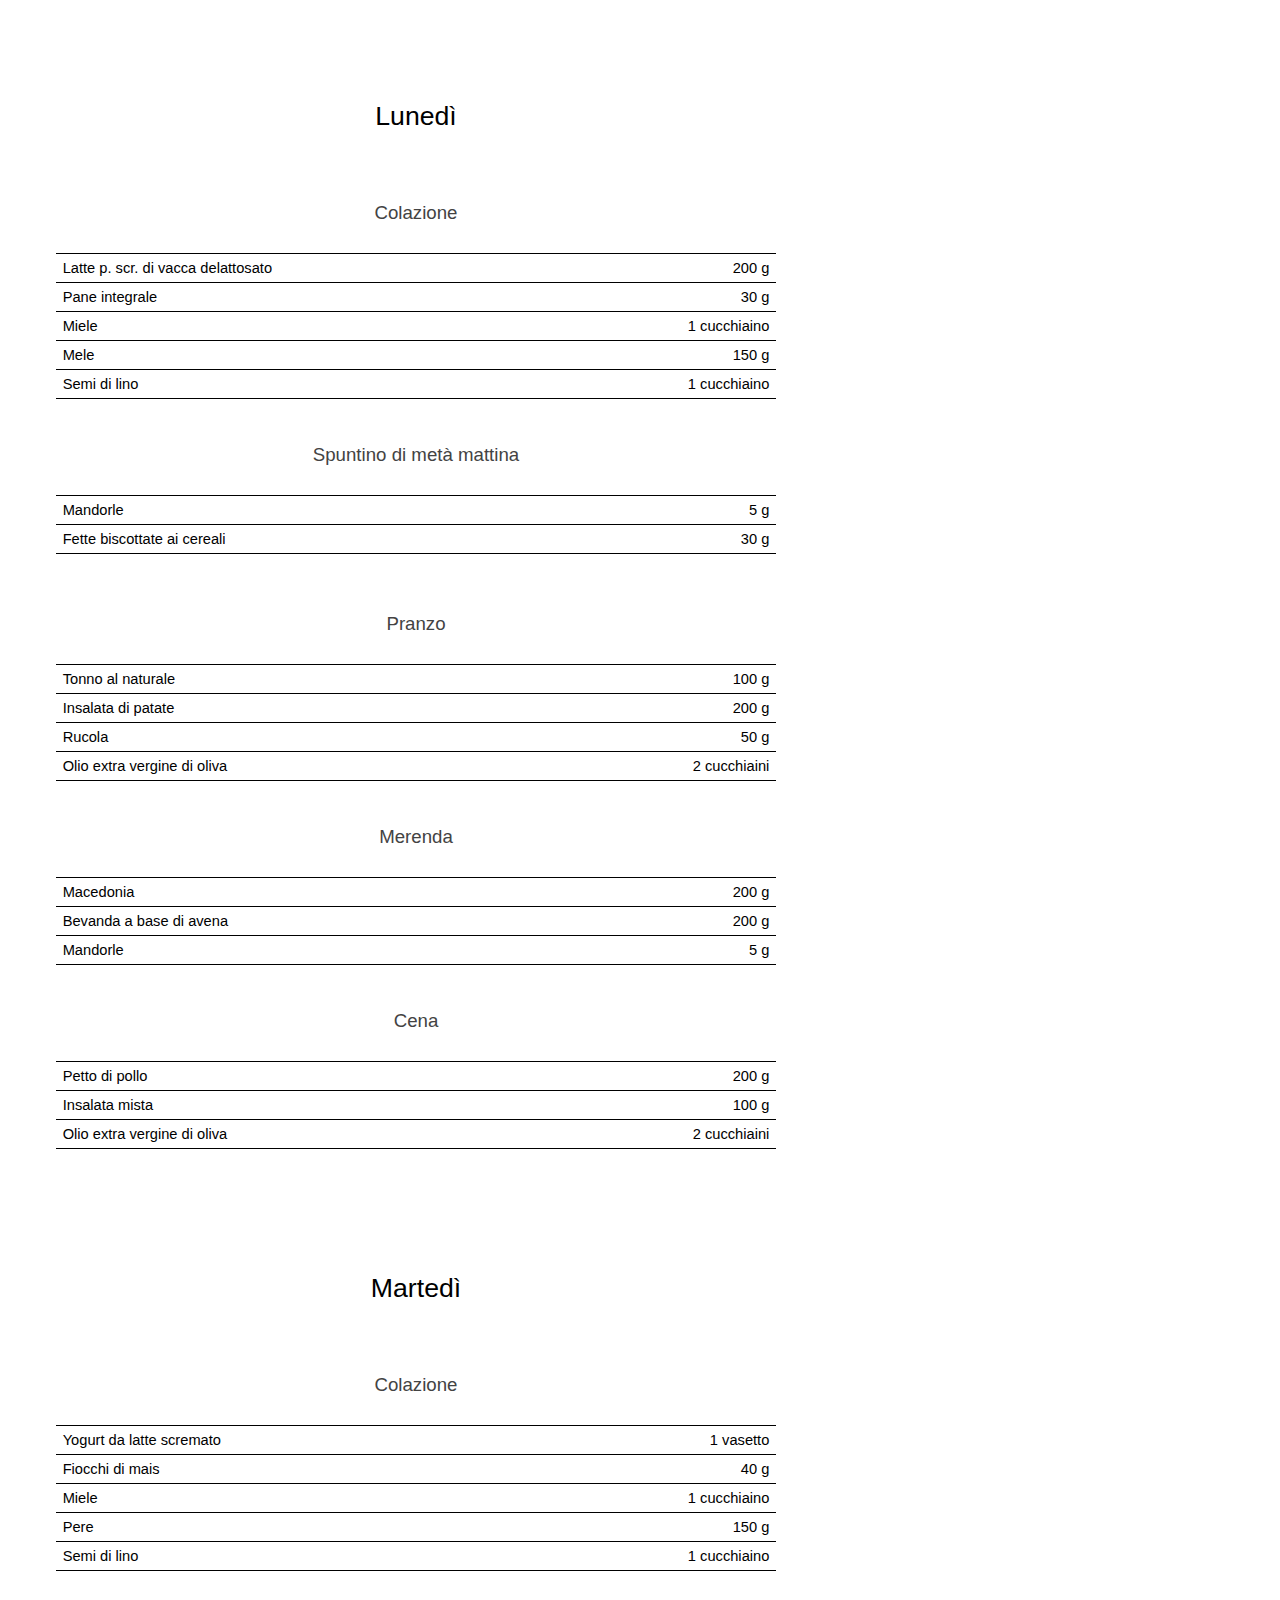
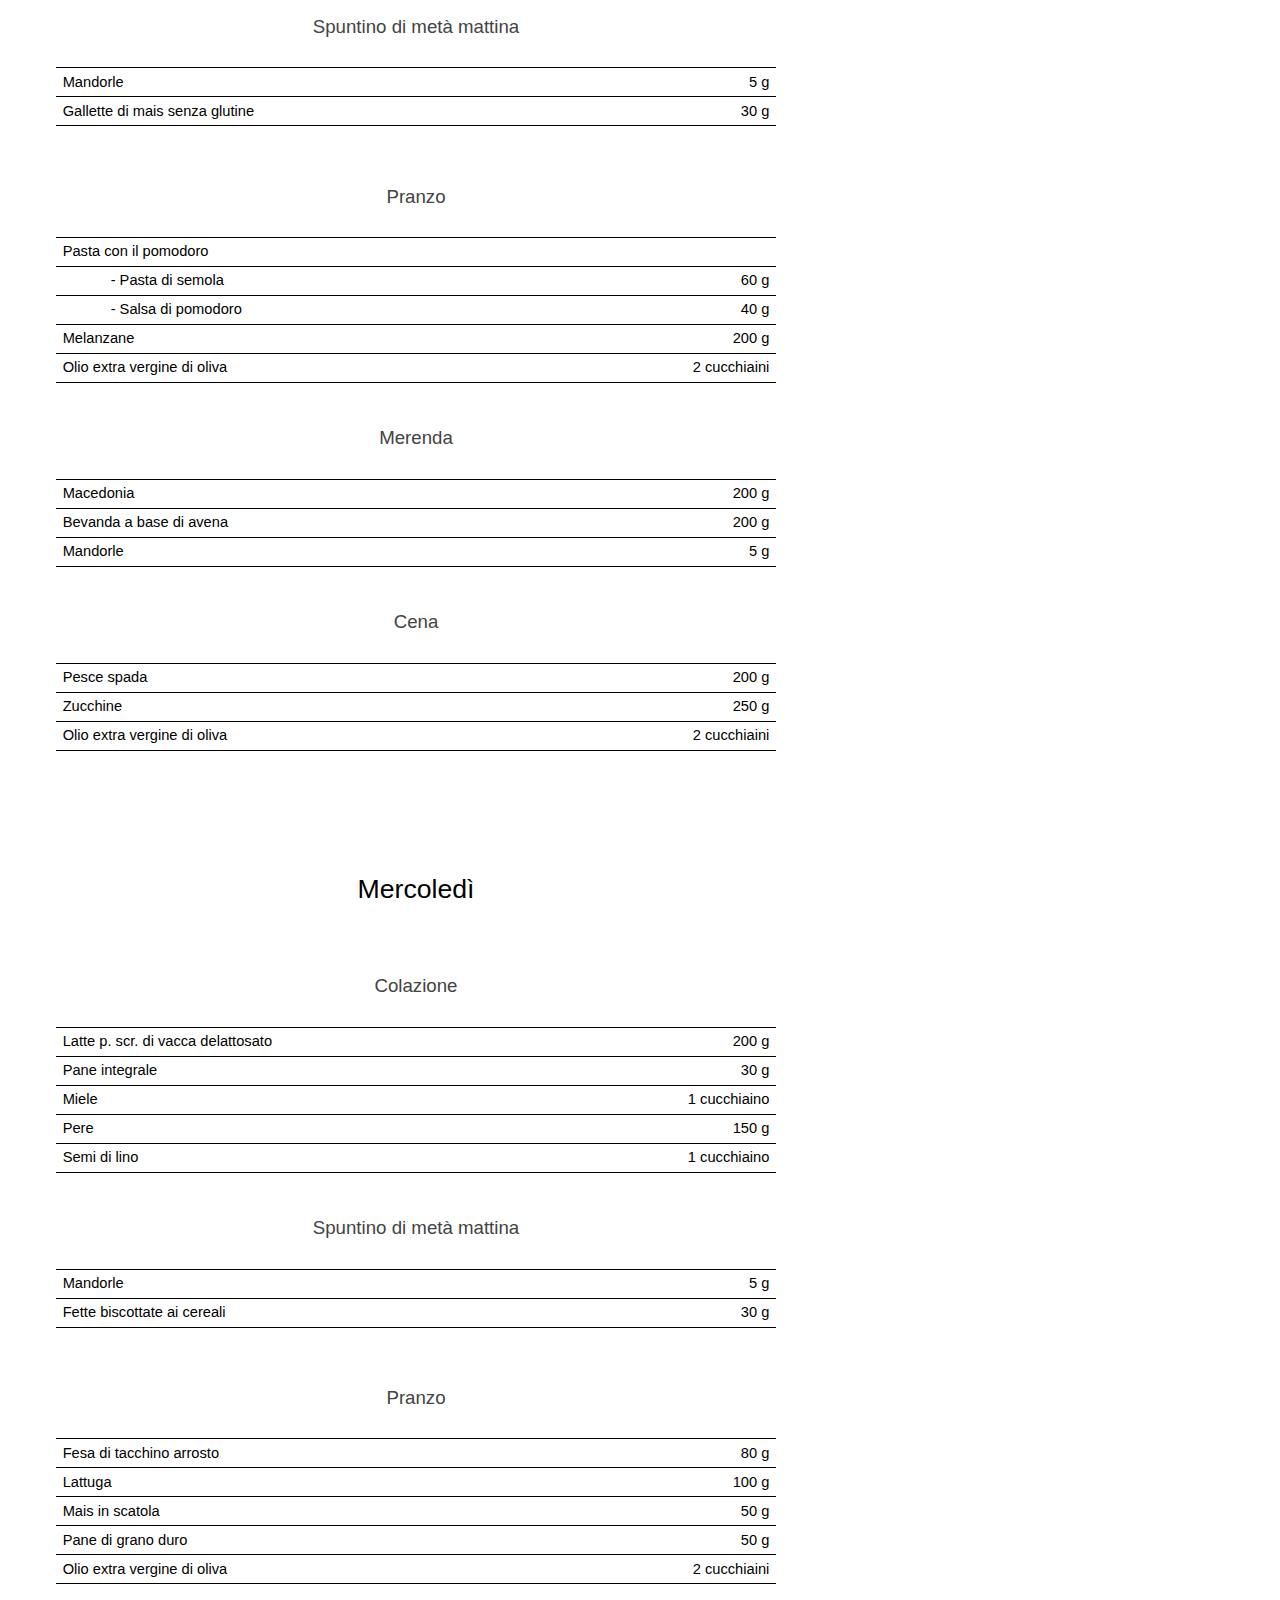
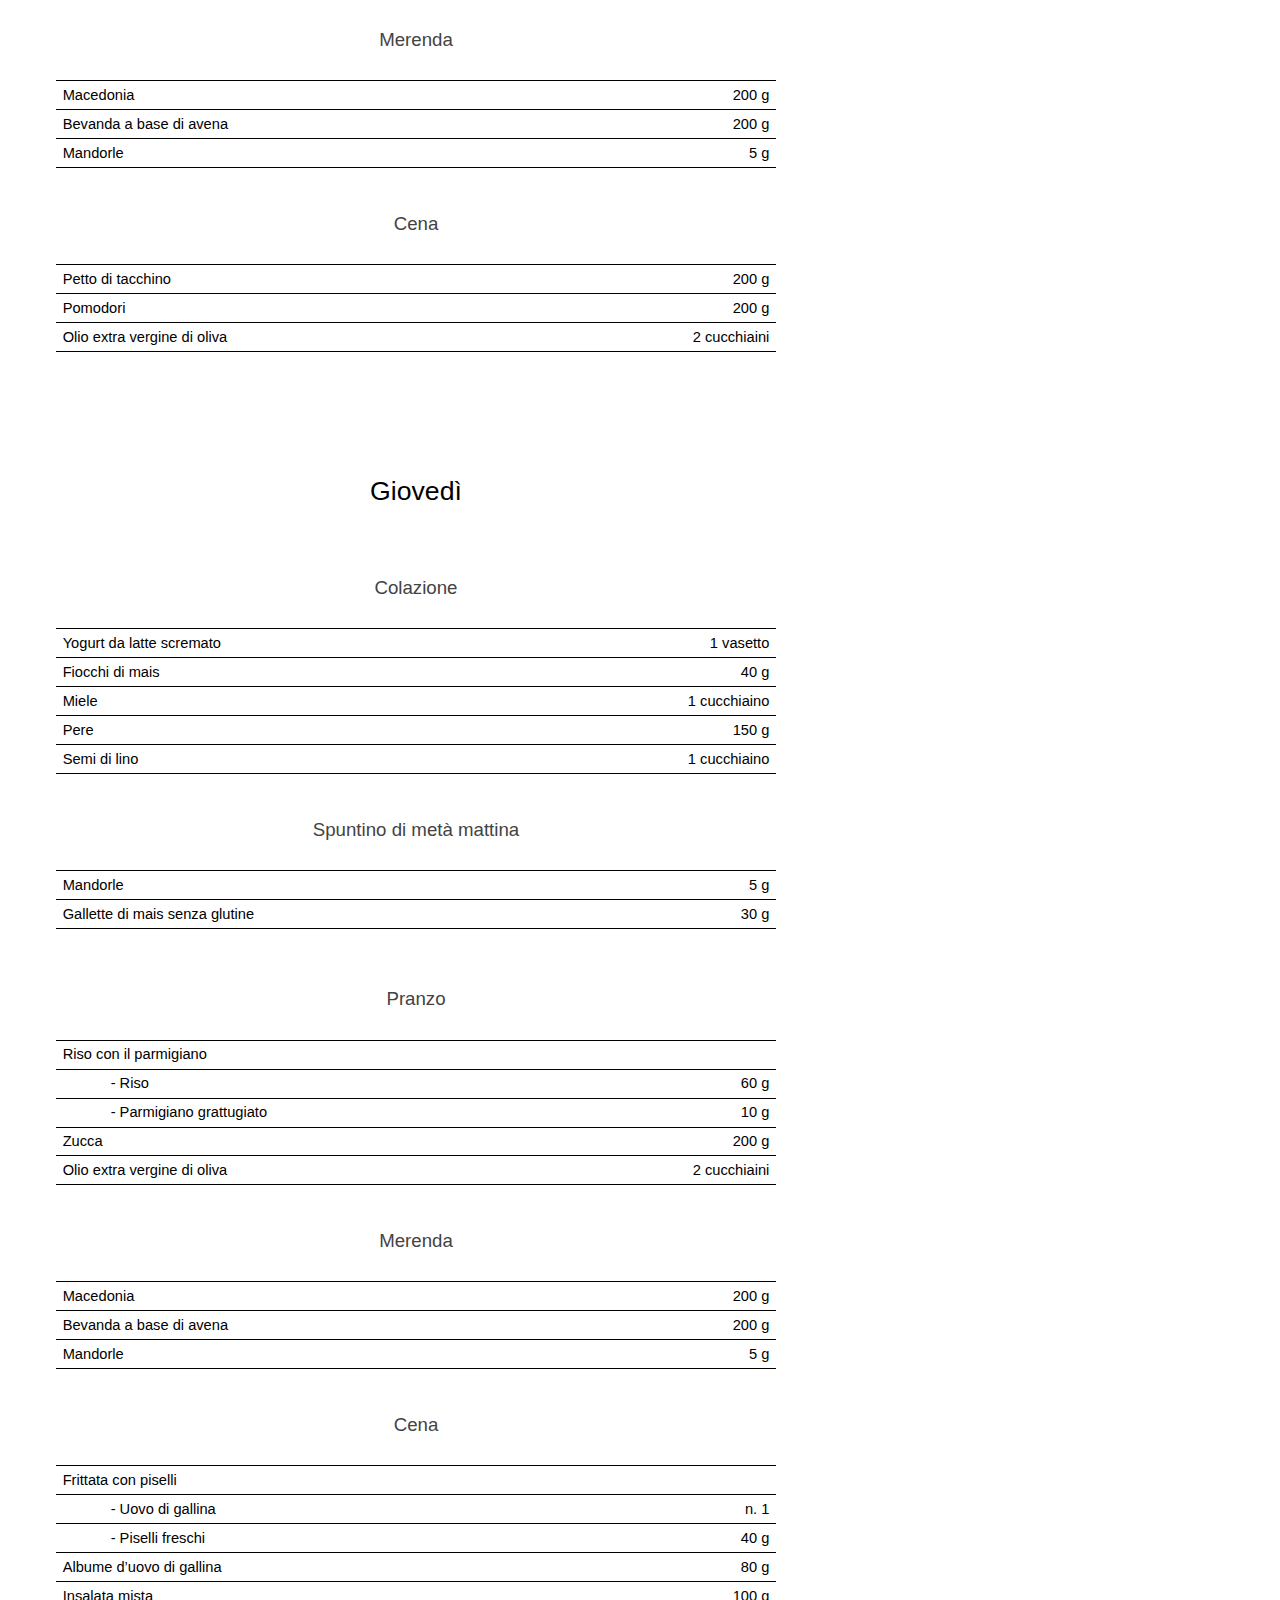
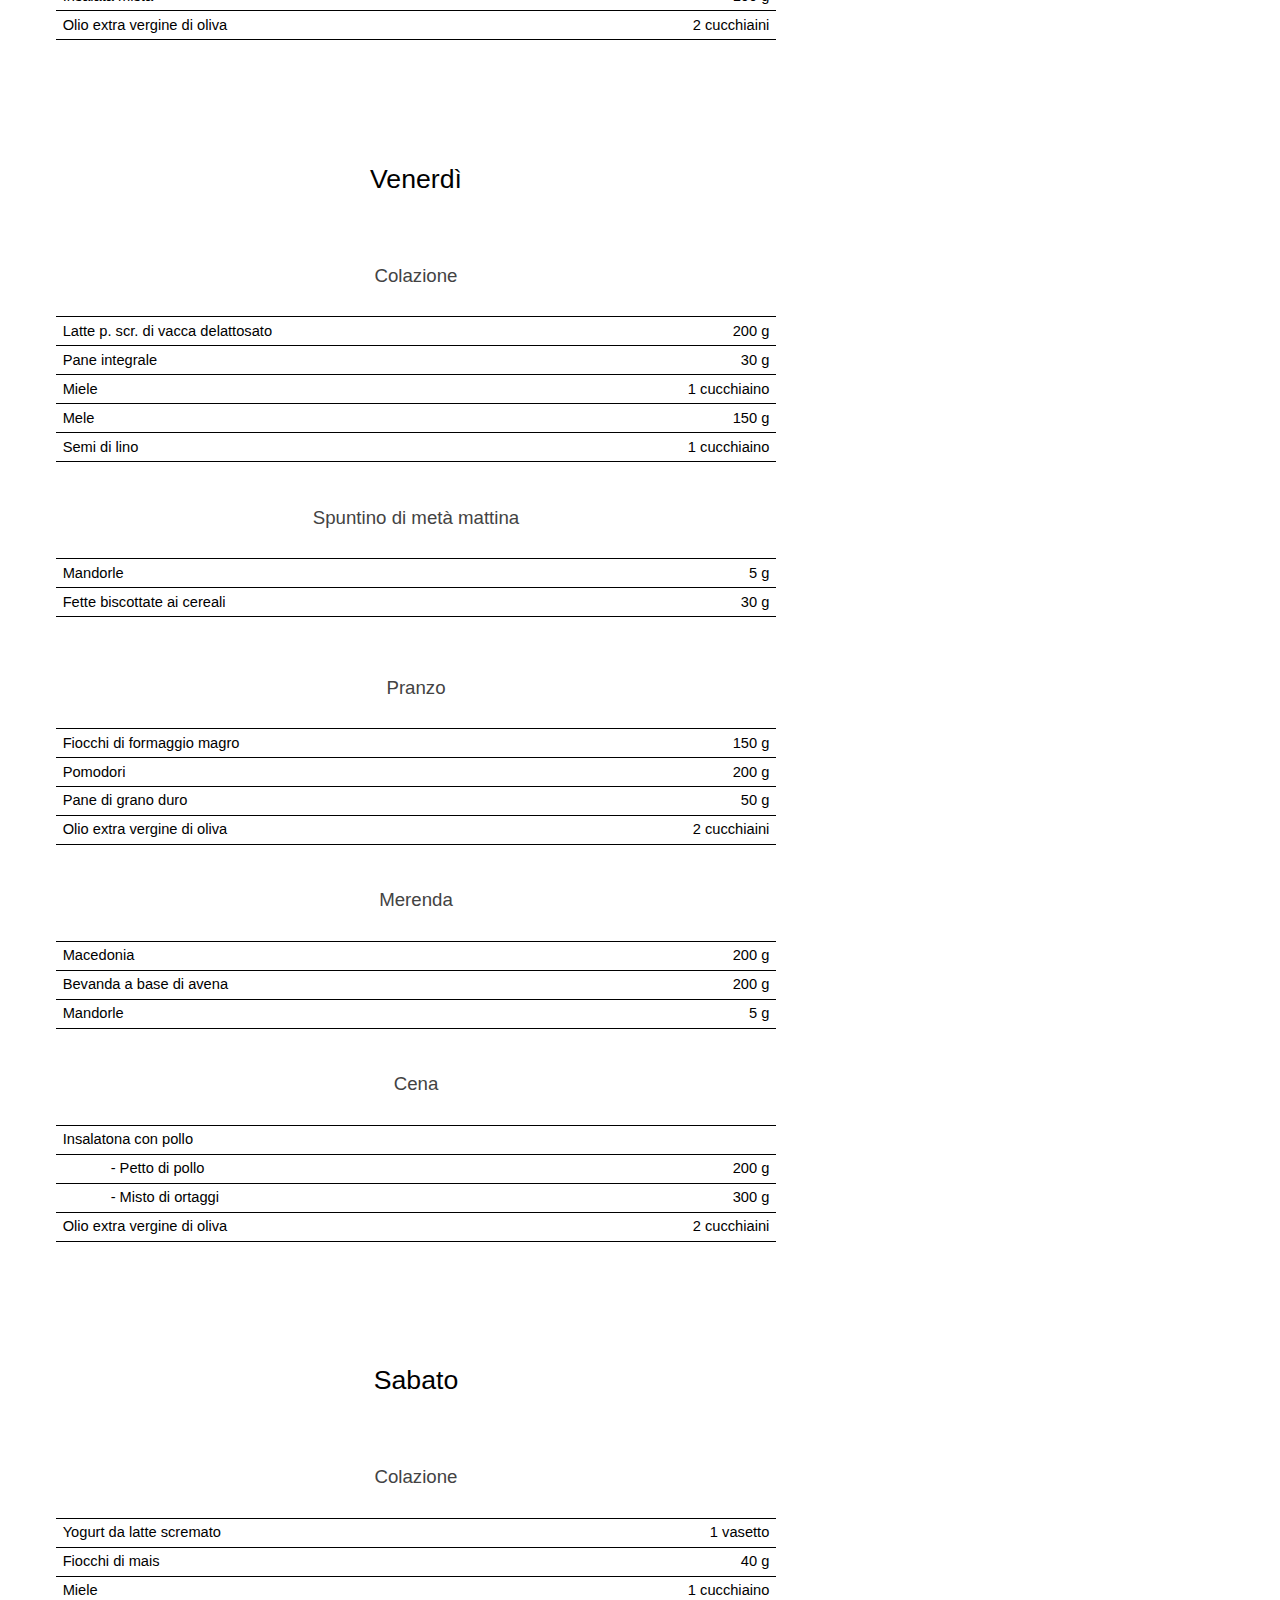
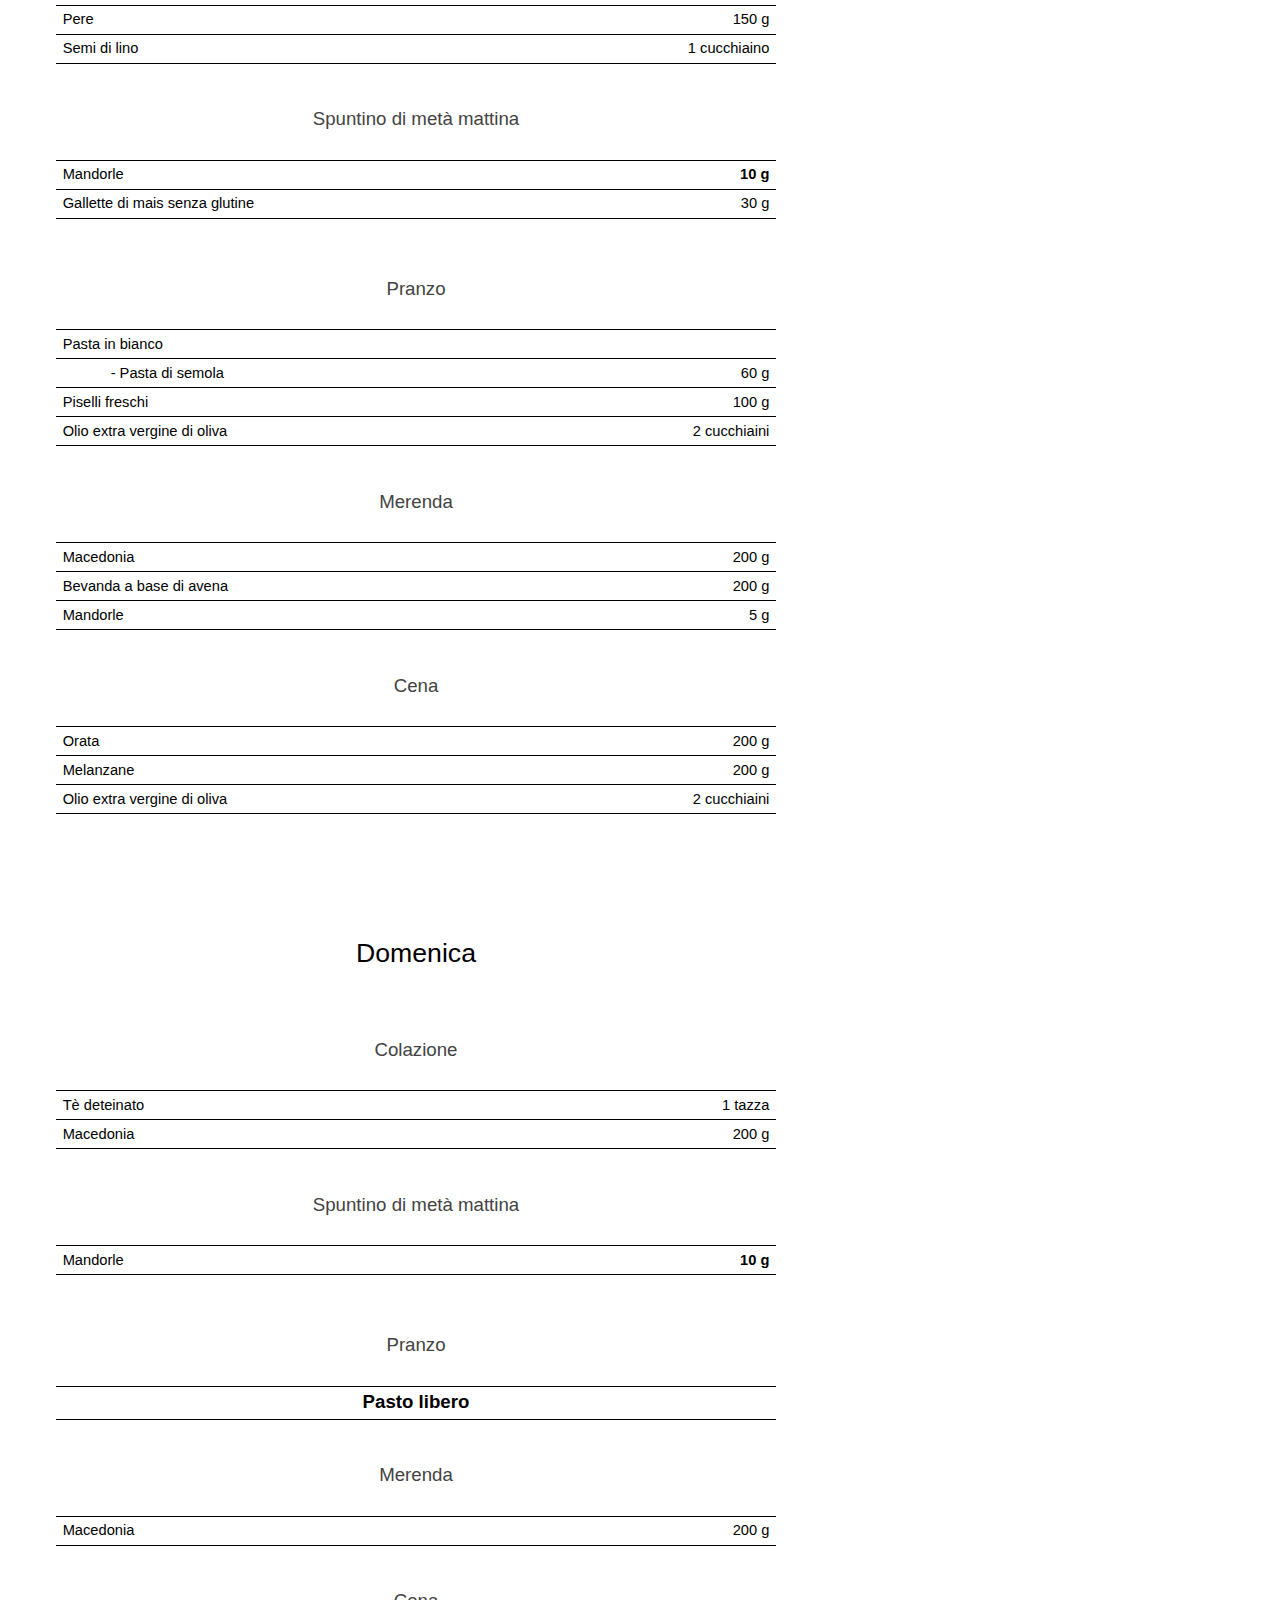
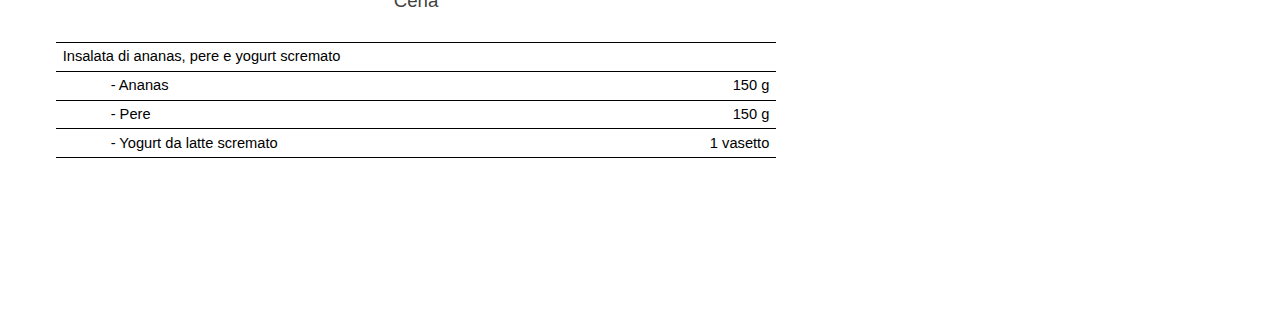
==== commit 1c6dd0b0: "Add files via upload" ====
--- a/index.html
+++ b/index.html
@@ -1 +1,7 @@
-<html><head><meta content="text/html; charset=UTF-8" http-equiv="content-type"><style type="text/css">.lst-kix_3rocsw9o7a5n-7>li:before{content:"-  "}.lst-kix_3rocsw9o7a5n-8>li:before{content:"-  "}.lst-kix_acyxeujgai6l-4>li:before{content:"-  "}.lst-kix_akmnszo6k62j-1>li:before{content:"-  "}.lst-kix_tqgydbadr9fa-0>li:before{content:"-  "}.lst-kix_tqgydbadr9fa-2>li:before{content:"-  "}.lst-kix_acyxeujgai6l-5>li:before{content:"-  "}.lst-kix_akmnszo6k62j-0>li:before{content:"-  "}.lst-kix_tqgydbadr9fa-1>li:before{content:"-  "}.lst-kix_acyxeujgai6l-6>li:before{content:"-  "}.lst-kix_tqgydbadr9fa-4>li:before{content:"-  "}.lst-kix_acyxeujgai6l-7>li:before{content:"-  "}.lst-kix_tqgydbadr9fa-3>li:before{content:"-  "}.lst-kix_acyxeujgai6l-8>li:before{content:"-  "}ul.lst-kix_3rocsw9o7a5n-0{list-style-type:none}.lst-kix_tqgydbadr9fa-8>li:before{content:"-  "}ul.lst-kix_hl1czav767yv-8{list-style-type:none}ul.lst-kix_hl1czav767yv-7{list-style-type:none}ul.lst-kix_hl1czav767yv-6{list-style-type:none}.lst-kix_tqgydbadr9fa-5>li:before{content:"-  "}ul.lst-kix_hl1czav767yv-5{list-style-type:none}.lst-kix_tqgydbadr9fa-6>li:before{content:"-  "}.lst-kix_iz79jz7vf29j-1>li:before{content:"-  "}.lst-kix_tqgydbadr9fa-7>li:before{content:"-  "}.lst-kix_iz79jz7vf29j-0>li:before{content:"-  "}ul.lst-kix_3rocsw9o7a5n-8{list-style-type:none}ul.lst-kix_3rocsw9o7a5n-7{list-style-type:none}ul.lst-kix_3rocsw9o7a5n-6{list-style-type:none}ul.lst-kix_3rocsw9o7a5n-5{list-style-type:none}ul.lst-kix_3rocsw9o7a5n-4{list-style-type:none}ul.lst-kix_3rocsw9o7a5n-3{list-style-type:none}ul.lst-kix_3rocsw9o7a5n-2{list-style-type:none}ul.lst-kix_3rocsw9o7a5n-1{list-style-type:none}.lst-kix_xuyelk0zu3u-8>li:before{content:"-  "}.lst-kix_xuyelk0zu3u-6>li:before{content:"-  "}.lst-kix_xuyelk0zu3u-7>li:before{content:"-  "}ul.lst-kix_tqgydbadr9fa-5{list-style-type:none}ul.lst-kix_tqgydbadr9fa-6{list-style-type:none}.lst-kix_xuyelk0zu3u-1>li:before{content:"-  "}ul.lst-kix_tqgydbadr9fa-3{list-style-type:none}ul.lst-kix_tqgydbadr9fa-4{list-style-type:none}ul.lst-kix_tqgydbadr9fa-1{list-style-type:none}ul.lst-kix_tqgydbadr9fa-2{list-style-type:none}.lst-kix_xuyelk0zu3u-2>li:before{content:"-  "}.lst-kix_xuyelk0zu3u-3>li:before{content:"-  "}ul.lst-kix_tqgydbadr9fa-0{list-style-type:none}ul.lst-kix_hl1czav767yv-4{list-style-type:none}ul.lst-kix_hl1czav767yv-3{list-style-type:none}.lst-kix_xuyelk0zu3u-4>li:before{content:"-  "}.lst-kix_xuyelk0zu3u-5>li:before{content:"-  "}ul.lst-kix_hl1czav767yv-2{list-style-type:none}ul.lst-kix_hl1czav767yv-1{list-style-type:none}ul.lst-kix_hl1czav767yv-0{list-style-type:none}ul.lst-kix_tqgydbadr9fa-7{list-style-type:none}ul.lst-kix_tqgydbadr9fa-8{list-style-type:none}ul.lst-kix_hq4rhlhox80i-8{list-style-type:none}ul.lst-kix_hq4rhlhox80i-6{list-style-type:none}ul.lst-kix_hq4rhlhox80i-7{list-style-type:none}.lst-kix_3rocsw9o7a5n-0>li:before{content:"-  "}.lst-kix_3rocsw9o7a5n-1>li:before{content:"-  "}.lst-kix_3rocsw9o7a5n-2>li:before{content:"-  "}.lst-kix_xuyelk0zu3u-0>li:before{content:"-  "}.lst-kix_acyxeujgai6l-3>li:before{content:"-  "}.lst-kix_3rocsw9o7a5n-3>li:before{content:"-  "}.lst-kix_acyxeujgai6l-2>li:before{content:"-  "}.lst-kix_3rocsw9o7a5n-6>li:before{content:"-  "}ul.lst-kix_hq4rhlhox80i-0{list-style-type:none}ul.lst-kix_hq4rhlhox80i-1{list-style-type:none}.lst-kix_acyxeujgai6l-1>li:before{content:"-  "}.lst-kix_3rocsw9o7a5n-4>li:before{content:"-  "}ul.lst-kix_hq4rhlhox80i-4{list-style-type:none}ul.lst-kix_hq4rhlhox80i-5{list-style-type:none}.lst-kix_3rocsw9o7a5n-5>li:before{content:"-  "}ul.lst-kix_hq4rhlhox80i-2{list-style-type:none}.lst-kix_acyxeujgai6l-0>li:before{content:"-  "}ul.lst-kix_hq4rhlhox80i-3{list-style-type:none}.lst-kix_hq4rhlhox80i-4>li:before{content:"-  "}.lst-kix_hq4rhlhox80i-2>li:before{content:"-  "}.lst-kix_hq4rhlhox80i-3>li:before{content:"-  "}.lst-kix_hq4rhlhox80i-1>li:before{content:"-  "}ul.lst-kix_xuyelk0zu3u-0{list-style-type:none}ul.lst-kix_xuyelk0zu3u-1{list-style-type:none}.lst-kix_hq4rhlhox80i-0>li:before{content:"-  "}ul.lst-kix_xuyelk0zu3u-2{list-style-type:none}ul.lst-kix_xuyelk0zu3u-3{list-style-type:none}ul.lst-kix_iz79jz7vf29j-8{list-style-type:none}ul.lst-kix_iz79jz7vf29j-7{list-style-type:none}ul.lst-kix_iz79jz7vf29j-6{list-style-type:none}ul.lst-kix_iz79jz7vf29j-5{list-style-type:none}ul.lst-kix_iz79jz7vf29j-4{list-style-type:none}ul.lst-kix_iz79jz7vf29j-3{list-style-type:none}ul.lst-kix_iz79jz7vf29j-2{list-style-type:none}ul.lst-kix_xuyelk0zu3u-4{list-style-type:none}ul.lst-kix_xuyelk0zu3u-5{list-style-type:none}ul.lst-kix_xuyelk0zu3u-6{list-style-type:none}ul.lst-kix_xuyelk0zu3u-7{list-style-type:none}ul.lst-kix_xuyelk0zu3u-8{list-style-type:none}.lst-kix_iz79jz7vf29j-8>li:before{content:"-  "}ul.lst-kix_z210onaddny3-3{list-style-type:none}ul.lst-kix_acyxeujgai6l-3{list-style-type:none}ul.lst-kix_akmnszo6k62j-8{list-style-type:none}ul.lst-kix_z210onaddny3-2{list-style-type:none}ul.lst-kix_acyxeujgai6l-4{list-style-type:none}ul.lst-kix_akmnszo6k62j-7{list-style-type:none}ul.lst-kix_z210onaddny3-1{list-style-type:none}ul.lst-kix_acyxeujgai6l-1{list-style-type:none}ul.lst-kix_akmnszo6k62j-6{list-style-type:none}ul.lst-kix_z210onaddny3-0{list-style-type:none}ul.lst-kix_acyxeujgai6l-2{list-style-type:none}ul.lst-kix_akmnszo6k62j-5{list-style-type:none}ul.lst-kix_acyxeujgai6l-0{list-style-type:none}ul.lst-kix_iz79jz7vf29j-1{list-style-type:none}.lst-kix_z210onaddny3-7>li:before{content:"-  "}ul.lst-kix_iz79jz7vf29j-0{list-style-type:none}.lst-kix_iz79jz7vf29j-2>li:before{content:"-  "}.lst-kix_iz79jz7vf29j-3>li:before{content:"-  "}.lst-kix_z210onaddny3-6>li:before{content:"-  "}.lst-kix_z210onaddny3-8>li:before{content:"-  "}.lst-kix_hl1czav767yv-0>li:before{content:"-  "}ul.lst-kix_acyxeujgai6l-7{list-style-type:none}.lst-kix_iz79jz7vf29j-4>li:before{content:"-  "}ul.lst-kix_acyxeujgai6l-8{list-style-type:none}ul.lst-kix_acyxeujgai6l-5{list-style-type:none}ul.lst-kix_acyxeujgai6l-6{list-style-type:none}.lst-kix_iz79jz7vf29j-6>li:before{content:"-  "}.lst-kix_iz79jz7vf29j-7>li:before{content:"-  "}.lst-kix_iz79jz7vf29j-5>li:before{content:"-  "}.lst-kix_z210onaddny3-0>li:before{content:"-  "}.lst-kix_hl1czav767yv-6>li:before{content:"-  "}.lst-kix_hl1czav767yv-8>li:before{content:"-  "}.lst-kix_akmnszo6k62j-8>li:before{content:"-  "}.lst-kix_z210onaddny3-3>li:before{content:"-  "}.lst-kix_hl1czav767yv-3>li:before{content:"-  "}.lst-kix_hl1czav767yv-7>li:before{content:"-  "}.lst-kix_z210onaddny3-4>li:before{content:"-  "}.lst-kix_hl1czav767yv-2>li:before{content:"-  "}.lst-kix_z210onaddny3-5>li:before{content:"-  "}.lst-kix_akmnszo6k62j-3>li:before{content:"-  "}.lst-kix_hq4rhlhox80i-5>li:before{content:"-  "}.lst-kix_akmnszo6k62j-2>li:before{content:"-  "}.lst-kix_hl1czav767yv-1>li:before{content:"-  "}ul.lst-kix_akmnszo6k62j-0{list-style-type:none}.lst-kix_hq4rhlhox80i-6>li:before{content:"-  "}.lst-kix_hq4rhlhox80i-7>li:before{content:"-  "}ul.lst-kix_z210onaddny3-8{list-style-type:none}ul.lst-kix_z210onaddny3-7{list-style-type:none}ul.lst-kix_akmnszo6k62j-4{list-style-type:none}ul.lst-kix_z210onaddny3-6{list-style-type:none}ul.lst-kix_akmnszo6k62j-3{list-style-type:none}.lst-kix_hq4rhlhox80i-8>li:before{content:"-  "}ul.lst-kix_z210onaddny3-5{list-style-type:none}ul.lst-kix_akmnszo6k62j-2{list-style-type:none}.lst-kix_akmnszo6k62j-4>li:before{content:"-  "}ul.lst-kix_z210onaddny3-4{list-style-type:none}ul.lst-kix_akmnszo6k62j-1{list-style-type:none}.lst-kix_akmnszo6k62j-5>li:before{content:"-  "}.lst-kix_z210onaddny3-2>li:before{content:"-  "}.lst-kix_hl1czav767yv-4>li:before{content:"-  "}.lst-kix_akmnszo6k62j-7>li:before{content:"-  "}.lst-kix_akmnszo6k62j-6>li:before{content:"-  "}.lst-kix_z210onaddny3-1>li:before{content:"-  "}.lst-kix_hl1czav767yv-5>li:before{content:"-  "}ol{margin:0;padding:0}table td,table th{padding:0}.c7{border-right-style:solid;padding:5pt 5pt 5pt 5pt;border-bottom-color:#000000;border-top-width:1pt;border-right-width:0pt;border-left-color:#000000;vertical-align:top;border-right-color:#ffffff;border-left-width:1pt;border-top-style:solid;border-left-style:solid;border-bottom-width:1pt;width:270pt;border-top-color:#000000;border-bottom-style:solid}.c17{border-right-style:solid;padding:5pt 5pt 5pt 5pt;border-bottom-color:#000000;border-top-width:0pt;border-right-width:0pt;border-left-color:#000000;vertical-align:top;border-right-color:#000000;border-left-width:1pt;border-top-style:solid;border-left-style:solid;border-bottom-width:1pt;width:270pt;border-top-color:#000000;border-bottom-style:solid}.c25{border-right-style:solid;padding:5pt 5pt 5pt 5pt;border-bottom-color:#000000;border-top-width:1pt;border-right-width:0pt;border-left-color:#000000;vertical-align:top;border-right-color:#000000;border-left-width:0pt;border-top-style:solid;border-left-style:solid;border-bottom-width:1pt;width:540pt;border-top-color:#000000;border-bottom-style:solid}.c1{border-right-style:solid;padding:5pt 5pt 5pt 5pt;border-bottom-color:#000000;border-top-width:1pt;border-right-width:0pt;border-left-color:#000000;vertical-align:top;border-right-color:#000000;border-left-width:0pt;border-top-style:solid;border-left-style:solid;border-bottom-width:1pt;width:270pt;border-top-color:#000000;border-bottom-style:solid}.c20{border-right-style:solid;padding:5pt 5pt 5pt 5pt;border-bottom-color:#000000;border-top-width:0pt;border-right-width:0pt;border-left-color:#000000;vertical-align:top;border-right-color:#000000;border-left-width:0pt;border-top-style:solid;border-left-style:solid;border-bottom-width:1pt;width:540pt;border-top-color:#000000;border-bottom-style:solid}.c14{border-right-style:solid;padding:5pt 5pt 5pt 5pt;border-bottom-color:#000000;border-top-width:1pt;border-right-width:0pt;border-left-color:#000000;vertical-align:top;border-right-color:#000000;border-left-width:1pt;border-top-style:solid;border-left-style:solid;border-bottom-width:1pt;width:270pt;border-top-color:#000000;border-bottom-style:solid}.c18{border-right-style:solid;padding:5pt 5pt 5pt 5pt;border-bottom-color:#000000;border-top-width:1pt;border-right-width:0pt;border-left-color:#000000;vertical-align:top;border-right-color:#000000;border-left-width:0pt;border-top-style:solid;border-left-style:solid;border-bottom-width:1pt;width:540pt;border-top-color:#000000;border-bottom-style:solid}.c5{color:#000000;font-weight:400;text-decoration:none;vertical-align:baseline;font-size:11pt;font-family:"Arial";font-style:normal}.c9{color:#434343;font-weight:400;text-decoration:none;vertical-align:baseline;font-size:14pt;font-family:"Arial";font-style:normal}.c23{color:#000000;font-weight:700;text-decoration:none;vertical-align:baseline;font-size:14pt;font-family:"Arial";font-style:normal}.c10{padding-top:20pt;padding-bottom:6pt;line-height:1.15;page-break-after:avoid;orphans:2;widows:2;text-align:center}.c21{color:#000000;font-weight:700;text-decoration:none;vertical-align:baseline;font-size:11pt;font-family:"Arial";font-style:normal}.c11{color:#000000;font-weight:400;text-decoration:none;vertical-align:baseline;font-size:20pt;font-family:"Arial";font-style:normal}.c13{padding-top:0pt;padding-bottom:0pt;line-height:1.15;orphans:2;widows:2;text-align:left}.c6{padding-top:16pt;padding-bottom:4pt;line-height:1.0;page-break-after:avoid;text-align:center}.c3{padding-top:0pt;padding-bottom:0pt;line-height:1.0;text-align:left}.c19{border-spacing:0;border-collapse:collapse;margin-right:auto}.c24{padding-top:0pt;padding-bottom:0pt;line-height:1.0;text-align:center}.c4{padding-top:0pt;padding-bottom:0pt;line-height:1.0;text-align:right}.c22{background-color:#ffffff;max-width:540pt;padding:36pt 36pt 36pt 36pt}.c8{margin-left:36pt;padding-left:0pt}.c15{padding:0;margin:0}.c16{height:20pt}.c2{height:21pt}.c12{height:11pt}.c0{height:0pt}.title{padding-top:0pt;color:#000000;font-size:26pt;padding-bottom:3pt;font-family:"Arial";line-height:1.15;page-break-after:avoid;orphans:2;widows:2;text-align:left}.subtitle{padding-top:0pt;color:#666666;font-size:15pt;padding-bottom:16pt;font-family:"Arial";line-height:1.15;page-break-after:avoid;orphans:2;widows:2;text-align:left}li{color:#000000;font-size:11pt;font-family:"Arial"}p{margin:0;color:#000000;font-size:11pt;font-family:"Arial"}h1{padding-top:20pt;color:#000000;font-size:20pt;padding-bottom:6pt;font-family:"Arial";line-height:1.15;page-break-after:avoid;orphans:2;widows:2;text-align:left}h2{padding-top:18pt;color:#000000;font-size:16pt;padding-bottom:6pt;font-family:"Arial";line-height:1.15;page-break-after:avoid;orphans:2;widows:2;text-align:left}h3{padding-top:16pt;color:#434343;font-size:14pt;padding-bottom:4pt;font-family:"Arial";line-height:1.15;page-break-after:avoid;orphans:2;widows:2;text-align:left}h4{padding-top:14pt;color:#666666;font-size:12pt;padding-bottom:4pt;font-family:"Arial";line-height:1.15;page-break-after:avoid;orphans:2;widows:2;text-align:left}h5{padding-top:12pt;color:#666666;font-size:11pt;padding-bottom:4pt;font-family:"Arial";line-height:1.15;page-break-after:avoid;orphans:2;widows:2;text-align:left}h6{padding-top:12pt;color:#666666;font-size:11pt;padding-bottom:4pt;font-family:"Arial";line-height:1.15;page-break-after:avoid;font-style:italic;orphans:2;widows:2;text-align:left}</style></head><body class="c22"><h1 class="c10" id="h.6dpurlxziqkn"><span class="c11">Luned&igrave;</span></h1><a id="t.0e77e8cf07f2c71ab8a169832deaf39d2a7abda1"></a><a id="t.0"></a><table class="c19"><tbody><tr class="c2"><td class="c20" colspan="2" rowspan="1"><h3 class="c6" id="h.80ponmzb96wr"><span class="c9">Colazione</span></h3></td></tr><tr class="c0"><td class="c1" colspan="1" rowspan="1"><p class="c3"><span class="c5">Latte p. scr. di vacca delattosato</span></p></td><td class="c1" colspan="1" rowspan="1"><p class="c4"><span class="c5">200 g</span></p></td></tr><tr class="c0"><td class="c1" colspan="1" rowspan="1"><p class="c3"><span class="c5">Pane integrale</span></p></td><td class="c1" colspan="1" rowspan="1"><p class="c4"><span class="c5">30 g</span></p></td></tr><tr class="c0"><td class="c1" colspan="1" rowspan="1"><p class="c3"><span class="c5">Miele</span></p></td><td class="c1" colspan="1" rowspan="1"><p class="c4"><span class="c5">1 cucchiaino</span></p></td></tr><tr class="c0"><td class="c1" colspan="1" rowspan="1"><p class="c3"><span class="c5">Mele</span></p></td><td class="c1" colspan="1" rowspan="1"><p class="c4"><span class="c5">150 g</span></p></td></tr><tr class="c0"><td class="c1" colspan="1" rowspan="1"><p class="c3"><span class="c5">Semi di lino</span></p></td><td class="c1" colspan="1" rowspan="1"><p class="c4"><span class="c5">1 cucchiaino</span></p></td></tr><tr class="c2"><td class="c18" colspan="2" rowspan="1"><h3 class="c6" id="h.7gjj2842bzto"><span class="c9">Spuntino di met&agrave; mattina</span></h3></td></tr><tr class="c0"><td class="c1" colspan="1" rowspan="1"><p class="c3"><span class="c5">Mandorle</span></p></td><td class="c1" colspan="1" rowspan="1"><p class="c4"><span class="c5">5 g</span></p></td></tr><tr class="c0"><td class="c1" colspan="1" rowspan="1"><p class="c3"><span class="c5">Fette biscottate ai cereali</span></p></td><td class="c1" colspan="1" rowspan="1"><p class="c4"><span class="c5">30 g</span></p></td></tr><tr class="c2"><td class="c18" colspan="2" rowspan="1"><p class="c3 c12"><span class="c5"></span></p><h3 class="c6" id="h.exg148460mj0"><span class="c9">Pranzo</span></h3></td></tr><tr class="c0"><td class="c1" colspan="1" rowspan="1"><p class="c3"><span class="c5">Tonno al naturale</span></p></td><td class="c1" colspan="1" rowspan="1"><p class="c4"><span class="c5">100 g</span></p></td></tr><tr class="c0"><td class="c1" colspan="1" rowspan="1"><p class="c3"><span class="c5">Insalata di patate</span></p></td><td class="c1" colspan="1" rowspan="1"><p class="c4"><span class="c5">200 g</span></p></td></tr><tr class="c0"><td class="c1" colspan="1" rowspan="1"><p class="c3"><span class="c5">Rucola</span></p></td><td class="c1" colspan="1" rowspan="1"><p class="c4"><span class="c5">50 g</span></p></td></tr><tr class="c0"><td class="c1" colspan="1" rowspan="1"><p class="c3"><span class="c5">Olio extra vergine di oliva</span></p></td><td class="c1" colspan="1" rowspan="1"><p class="c4"><span class="c5">2 cucchiaini</span></p></td></tr><tr class="c2"><td class="c18" colspan="2" rowspan="1"><h3 class="c6" id="h.w1hsjryu6u7a"><span class="c9">Merenda</span></h3></td></tr><tr class="c0"><td class="c1" colspan="1" rowspan="1"><p class="c3"><span class="c5">Macedonia</span></p></td><td class="c1" colspan="1" rowspan="1"><p class="c4"><span class="c5">200 g</span></p></td></tr><tr class="c0"><td class="c1" colspan="1" rowspan="1"><p class="c3"><span class="c5">Bevanda a base di avena</span></p></td><td class="c1" colspan="1" rowspan="1"><p class="c4"><span class="c5">200 g</span></p></td></tr><tr class="c0"><td class="c1" colspan="1" rowspan="1"><p class="c3"><span class="c5">Mandorle</span></p></td><td class="c1" colspan="1" rowspan="1"><p class="c4"><span class="c5">5 g</span></p></td></tr><tr class="c2"><td class="c18" colspan="2" rowspan="1"><h3 class="c6" id="h.n2rt6b7zuo0"><span class="c9">Cena</span></h3></td></tr><tr class="c2"><td class="c1" colspan="1" rowspan="1"><p class="c3"><span class="c5">Petto di pollo</span></p></td><td class="c1" colspan="1" rowspan="1"><p class="c4"><span class="c5">200 g</span></p></td></tr><tr class="c2"><td class="c1" colspan="1" rowspan="1"><p class="c3"><span class="c5">Insalata mista</span></p></td><td class="c1" colspan="1" rowspan="1"><p class="c4"><span class="c5">100 g</span></p></td></tr><tr class="c2"><td class="c1" colspan="1" rowspan="1"><p class="c3"><span class="c5">Olio extra vergine di oliva</span></p></td><td class="c1" colspan="1" rowspan="1"><p class="c4"><span class="c5">2 cucchiaini</span></p></td></tr></tbody></table><h1 class="c10 c16" id="h.wbq6c98ceesf"><span class="c11"></span></h1><h1 class="c10" id="h.p0dctqd8d5dd"><span class="c11">Marted&igrave;</span></h1><a id="t.91cecb5fdd0e2264952f5fbbd32a995e21c300c4"></a><a id="t.1"></a><table class="c19"><tbody><tr class="c2"><td class="c20" colspan="2" rowspan="1"><h3 class="c6" id="h.gjrhu81oogjr"><span class="c9">Colazione</span></h3></td></tr><tr class="c0"><td class="c1" colspan="1" rowspan="1"><p class="c3"><span class="c5">Yogurt da latte scremato</span></p></td><td class="c1" colspan="1" rowspan="1"><p class="c4"><span class="c5">1 vasetto</span></p></td></tr><tr class="c0"><td class="c1" colspan="1" rowspan="1"><p class="c3"><span class="c5">Fiocchi di mais</span></p></td><td class="c1" colspan="1" rowspan="1"><p class="c4"><span class="c5">40 g</span></p></td></tr><tr class="c0"><td class="c1" colspan="1" rowspan="1"><p class="c3"><span class="c5">Miele</span></p></td><td class="c1" colspan="1" rowspan="1"><p class="c4"><span class="c5">1 cucchiaino</span></p></td></tr><tr class="c0"><td class="c1" colspan="1" rowspan="1"><p class="c3"><span class="c5">Pere</span></p></td><td class="c1" colspan="1" rowspan="1"><p class="c4"><span class="c5">150 g</span></p></td></tr><tr class="c0"><td class="c1" colspan="1" rowspan="1"><p class="c3"><span class="c5">Semi di lino</span></p></td><td class="c1" colspan="1" rowspan="1"><p class="c4"><span class="c5">1 cucchiaino</span></p></td></tr><tr class="c2"><td class="c18" colspan="2" rowspan="1"><h3 class="c6" id="h.xwzvi5irim0v"><span class="c9">Spuntino di met&agrave; mattina</span></h3></td></tr><tr class="c0"><td class="c1" colspan="1" rowspan="1"><p class="c3"><span class="c5">Mandorle</span></p></td><td class="c1" colspan="1" rowspan="1"><p class="c4"><span class="c5">5 g</span></p></td></tr><tr class="c0"><td class="c1" colspan="1" rowspan="1"><p class="c3"><span class="c5">Gallette di mais senza glutine</span></p></td><td class="c1" colspan="1" rowspan="1"><p class="c4"><span class="c5">30 g</span></p></td></tr><tr class="c2"><td class="c18" colspan="2" rowspan="1"><p class="c3 c12"><span class="c5"></span></p><h3 class="c6" id="h.m05efz1u0yvq"><span class="c9">Pranzo</span></h3></td></tr><tr class="c0"><td class="c1" colspan="1" rowspan="1"><p class="c3"><span class="c5">Pasta con il pomodoro</span></p></td><td class="c1" colspan="1" rowspan="1"><p class="c4 c12"><span class="c5"></span></p></td></tr><tr class="c0"><td class="c1" colspan="1" rowspan="1"><ul class="c15 lst-kix_z210onaddny3-0 start"><li class="c3 c8"><span class="c5">Pasta di semola&nbsp;&nbsp;&nbsp;&nbsp;&nbsp;&nbsp;&nbsp;&nbsp;&nbsp;&nbsp;&nbsp;&nbsp;&nbsp;&nbsp;&nbsp;&nbsp;&nbsp;&nbsp;&nbsp;&nbsp;&nbsp;&nbsp;&nbsp;&nbsp;&nbsp;&nbsp;&nbsp;&nbsp;&nbsp;&nbsp;&nbsp;&nbsp;</span></li></ul></td><td class="c1" colspan="1" rowspan="1"><p class="c4"><span class="c5">60 g</span></p></td></tr><tr class="c0"><td class="c1" colspan="1" rowspan="1"><ul class="c15 lst-kix_iz79jz7vf29j-0 start"><li class="c3 c8"><span class="c5">Salsa di pomodoro</span></li></ul></td><td class="c1" colspan="1" rowspan="1"><p class="c4"><span class="c5">40 g</span></p></td></tr><tr class="c0"><td class="c1" colspan="1" rowspan="1"><p class="c3"><span class="c5">Melanzane</span></p></td><td class="c1" colspan="1" rowspan="1"><p class="c4"><span class="c5">200 g</span></p></td></tr><tr class="c0"><td class="c1" colspan="1" rowspan="1"><p class="c3"><span class="c5">Olio extra vergine di oliva</span></p></td><td class="c1" colspan="1" rowspan="1"><p class="c4"><span class="c5">2 cucchiaini</span></p></td></tr><tr class="c2"><td class="c18" colspan="2" rowspan="1"><h3 class="c6" id="h.umzv25k10hc1"><span class="c9">Merenda</span></h3></td></tr><tr class="c0"><td class="c1" colspan="1" rowspan="1"><p class="c3"><span class="c5">Macedonia</span></p></td><td class="c1" colspan="1" rowspan="1"><p class="c4"><span class="c5">200 g</span></p></td></tr><tr class="c0"><td class="c1" colspan="1" rowspan="1"><p class="c3"><span class="c5">Bevanda a base di avena</span></p></td><td class="c1" colspan="1" rowspan="1"><p class="c4"><span class="c5">200 g</span></p></td></tr><tr class="c0"><td class="c1" colspan="1" rowspan="1"><p class="c3"><span class="c5">Mandorle</span></p></td><td class="c1" colspan="1" rowspan="1"><p class="c4"><span class="c5">5 g</span></p></td></tr><tr class="c2"><td class="c18" colspan="2" rowspan="1"><h3 class="c6" id="h.440mw39tofuz"><span class="c9">Cena</span></h3></td></tr><tr class="c2"><td class="c1" colspan="1" rowspan="1"><p class="c3"><span class="c5">Pesce spada</span></p></td><td class="c1" colspan="1" rowspan="1"><p class="c4"><span class="c5">200 g</span></p></td></tr><tr class="c2"><td class="c1" colspan="1" rowspan="1"><p class="c3"><span class="c5">Zucchine</span></p></td><td class="c1" colspan="1" rowspan="1"><p class="c4"><span class="c5">250 g</span></p></td></tr><tr class="c2"><td class="c1" colspan="1" rowspan="1"><p class="c3"><span class="c5">Olio extra vergine di oliva</span></p></td><td class="c1" colspan="1" rowspan="1"><p class="c4"><span class="c5">2 cucchiaini</span></p></td></tr></tbody></table><h1 class="c10 c16" id="h.p5sprrsij6c2"><span class="c11"></span></h1><h1 class="c10" id="h.v25r3rowtzlc"><span class="c11">Mercoled&igrave;</span></h1><a id="t.a4d8d28b1e84840b056e57bf7b374a3f5c443dc8"></a><a id="t.2"></a><table class="c19"><tbody><tr class="c2"><td class="c20" colspan="2" rowspan="1"><h3 class="c6" id="h.lygtw4jsxucy"><span class="c9">Colazione</span></h3></td></tr><tr class="c0"><td class="c1" colspan="1" rowspan="1"><p class="c3"><span class="c5">Latte p. scr. di vacca delattosato</span></p></td><td class="c1" colspan="1" rowspan="1"><p class="c4"><span class="c5">200 g</span></p></td></tr><tr class="c0"><td class="c1" colspan="1" rowspan="1"><p class="c3"><span class="c5">Pane integrale</span></p></td><td class="c1" colspan="1" rowspan="1"><p class="c4"><span class="c5">30 g</span></p></td></tr><tr class="c0"><td class="c1" colspan="1" rowspan="1"><p class="c3"><span class="c5">Miele</span></p></td><td class="c1" colspan="1" rowspan="1"><p class="c4"><span class="c5">1 cucchiaino</span></p></td></tr><tr class="c0"><td class="c1" colspan="1" rowspan="1"><p class="c3"><span class="c5">Pere</span></p></td><td class="c1" colspan="1" rowspan="1"><p class="c4"><span class="c5">150 g</span></p></td></tr><tr class="c0"><td class="c1" colspan="1" rowspan="1"><p class="c3"><span class="c5">Semi di lino</span></p></td><td class="c1" colspan="1" rowspan="1"><p class="c4"><span class="c5">1 cucchiaino</span></p></td></tr><tr class="c2"><td class="c18" colspan="2" rowspan="1"><h3 class="c6" id="h.k5wqb7ktsdra"><span class="c9">Spuntino di met&agrave; mattina</span></h3></td></tr><tr class="c0"><td class="c1" colspan="1" rowspan="1"><p class="c3"><span class="c5">Mandorle</span></p></td><td class="c1" colspan="1" rowspan="1"><p class="c4"><span class="c5">5 g</span></p></td></tr><tr class="c0"><td class="c1" colspan="1" rowspan="1"><p class="c3"><span class="c5">Fette biscottate ai cereali</span></p></td><td class="c1" colspan="1" rowspan="1"><p class="c4"><span class="c5">30 g</span></p></td></tr><tr class="c2"><td class="c18" colspan="2" rowspan="1"><p class="c3 c12"><span class="c5"></span></p><h3 class="c6" id="h.w2txleik27kp"><span class="c9">Pranzo</span></h3></td></tr><tr class="c0"><td class="c1" colspan="1" rowspan="1"><p class="c3"><span class="c5">Fesa di tacchino arrosto</span></p></td><td class="c1" colspan="1" rowspan="1"><p class="c4"><span class="c5">80 g</span></p></td></tr><tr class="c0"><td class="c1" colspan="1" rowspan="1"><p class="c3"><span class="c5">Lattuga</span></p></td><td class="c1" colspan="1" rowspan="1"><p class="c4"><span class="c5">100 g</span></p></td></tr><tr class="c0"><td class="c1" colspan="1" rowspan="1"><p class="c3"><span class="c5">Mais in scatola</span></p></td><td class="c1" colspan="1" rowspan="1"><p class="c4"><span class="c5">50 g</span></p></td></tr><tr class="c0"><td class="c1" colspan="1" rowspan="1"><p class="c3"><span class="c5">Pane di grano duro</span></p></td><td class="c1" colspan="1" rowspan="1"><p class="c4"><span class="c5">50 g</span></p></td></tr><tr class="c0"><td class="c1" colspan="1" rowspan="1"><p class="c3"><span class="c5">Olio extra vergine di oliva</span></p></td><td class="c1" colspan="1" rowspan="1"><p class="c4"><span class="c5">2 cucchiaini</span></p></td></tr><tr class="c2"><td class="c18" colspan="2" rowspan="1"><h3 class="c6" id="h.x9tjcvkqnydw"><span class="c9">Merenda</span></h3></td></tr><tr class="c0"><td class="c1" colspan="1" rowspan="1"><p class="c3"><span class="c5">Macedonia</span></p></td><td class="c1" colspan="1" rowspan="1"><p class="c4"><span class="c5">200 g</span></p></td></tr><tr class="c0"><td class="c1" colspan="1" rowspan="1"><p class="c3"><span class="c5">Bevanda a base di avena</span></p></td><td class="c1" colspan="1" rowspan="1"><p class="c4"><span class="c5">200 g</span></p></td></tr><tr class="c0"><td class="c1" colspan="1" rowspan="1"><p class="c3"><span class="c5">Mandorle</span></p></td><td class="c1" colspan="1" rowspan="1"><p class="c4"><span class="c5">5 g</span></p></td></tr><tr class="c2"><td class="c18" colspan="2" rowspan="1"><h3 class="c6" id="h.kcdowqnyww3s"><span class="c9">Cena</span></h3></td></tr><tr class="c2"><td class="c1" colspan="1" rowspan="1"><p class="c3"><span class="c5">Petto di tacchino</span></p></td><td class="c1" colspan="1" rowspan="1"><p class="c4"><span class="c5">200 g</span></p></td></tr><tr class="c2"><td class="c1" colspan="1" rowspan="1"><p class="c3"><span class="c5">Pomodori</span></p></td><td class="c1" colspan="1" rowspan="1"><p class="c4"><span class="c5">200 g</span></p></td></tr><tr class="c2"><td class="c1" colspan="1" rowspan="1"><p class="c3"><span class="c5">Olio extra vergine di oliva</span></p></td><td class="c1" colspan="1" rowspan="1"><p class="c4"><span class="c5">2 cucchiaini</span></p></td></tr></tbody></table><h1 class="c10 c16" id="h.7m6w50sijopq"><span class="c11"></span></h1><h1 class="c10" id="h.w2xcg6kvbvdx"><span class="c11">Gioved&igrave;</span></h1><a id="t.2f4455122cda5894c616511d1355c76a21af8664"></a><a id="t.3"></a><table class="c19"><tbody><tr class="c2"><td class="c20" colspan="2" rowspan="1"><h3 class="c6" id="h.yytgadv59kvh"><span class="c9">Colazione</span></h3></td></tr><tr class="c0"><td class="c1" colspan="1" rowspan="1"><p class="c3"><span class="c5">Yogurt da latte scremato</span></p></td><td class="c1" colspan="1" rowspan="1"><p class="c4"><span class="c5">1 vasetto</span></p></td></tr><tr class="c0"><td class="c1" colspan="1" rowspan="1"><p class="c3"><span class="c5">Fiocchi di mais</span></p></td><td class="c1" colspan="1" rowspan="1"><p class="c4"><span class="c5">40 g</span></p></td></tr><tr class="c0"><td class="c1" colspan="1" rowspan="1"><p class="c3"><span class="c5">Miele</span></p></td><td class="c1" colspan="1" rowspan="1"><p class="c4"><span class="c5">1 cucchiaino</span></p></td></tr><tr class="c0"><td class="c1" colspan="1" rowspan="1"><p class="c3"><span class="c5">Pere</span></p></td><td class="c1" colspan="1" rowspan="1"><p class="c4"><span class="c5">150 g</span></p></td></tr><tr class="c0"><td class="c1" colspan="1" rowspan="1"><p class="c3"><span class="c5">Semi di lino</span></p></td><td class="c1" colspan="1" rowspan="1"><p class="c4"><span class="c5">1 cucchiaino</span></p></td></tr><tr class="c2"><td class="c18" colspan="2" rowspan="1"><h3 class="c6" id="h.ve4nisz71bu4"><span class="c9">Spuntino di met&agrave; mattina</span></h3></td></tr><tr class="c0"><td class="c1" colspan="1" rowspan="1"><p class="c3"><span class="c5">Mandorle</span></p></td><td class="c1" colspan="1" rowspan="1"><p class="c4"><span class="c5">5 g</span></p></td></tr><tr class="c0"><td class="c1" colspan="1" rowspan="1"><p class="c3"><span class="c5">Gallette di mais senza glutine</span></p></td><td class="c1" colspan="1" rowspan="1"><p class="c4"><span class="c5">30 g</span></p></td></tr><tr class="c2"><td class="c18" colspan="2" rowspan="1"><p class="c3 c12"><span class="c5"></span></p><h3 class="c6" id="h.9m08c6xokyi"><span class="c9">Pranzo</span></h3></td></tr><tr class="c0"><td class="c1" colspan="1" rowspan="1"><p class="c3"><span class="c5">Riso con il parmigiano</span></p></td><td class="c1" colspan="1" rowspan="1"><p class="c4 c12"><span class="c5"></span></p></td></tr><tr class="c0"><td class="c1" colspan="1" rowspan="1"><ul class="c15 lst-kix_z210onaddny3-0"><li class="c3 c8"><span class="c5">Riso&nbsp;&nbsp;&nbsp;&nbsp;&nbsp;&nbsp;&nbsp;&nbsp;&nbsp;&nbsp;&nbsp;&nbsp;&nbsp;&nbsp;&nbsp;&nbsp;&nbsp;&nbsp;&nbsp;&nbsp;&nbsp;&nbsp;&nbsp;&nbsp;&nbsp;&nbsp;&nbsp;&nbsp;&nbsp;&nbsp;&nbsp;&nbsp;</span></li></ul></td><td class="c1" colspan="1" rowspan="1"><p class="c4"><span class="c5">60 g</span></p></td></tr><tr class="c0"><td class="c1" colspan="1" rowspan="1"><ul class="c15 lst-kix_iz79jz7vf29j-0"><li class="c3 c8"><span class="c5">Parmigiano grattugiato</span></li></ul></td><td class="c1" colspan="1" rowspan="1"><p class="c4"><span class="c5">10 g</span></p></td></tr><tr class="c0"><td class="c1" colspan="1" rowspan="1"><p class="c3"><span class="c5">Zucca</span></p></td><td class="c1" colspan="1" rowspan="1"><p class="c4"><span class="c5">200 g</span></p></td></tr><tr class="c0"><td class="c1" colspan="1" rowspan="1"><p class="c3"><span class="c5">Olio extra vergine di oliva</span></p></td><td class="c1" colspan="1" rowspan="1"><p class="c4"><span class="c5">2 cucchiaini</span></p></td></tr><tr class="c2"><td class="c18" colspan="2" rowspan="1"><h3 class="c6" id="h.potyyjnpl3w7"><span class="c9">Merenda</span></h3></td></tr><tr class="c0"><td class="c1" colspan="1" rowspan="1"><p class="c3"><span class="c5">Macedonia</span></p></td><td class="c1" colspan="1" rowspan="1"><p class="c4"><span class="c5">200 g</span></p></td></tr><tr class="c0"><td class="c1" colspan="1" rowspan="1"><p class="c3"><span class="c5">Bevanda a base di avena</span></p></td><td class="c1" colspan="1" rowspan="1"><p class="c4"><span class="c5">200 g</span></p></td></tr><tr class="c0"><td class="c1" colspan="1" rowspan="1"><p class="c3"><span class="c5">Mandorle</span></p></td><td class="c1" colspan="1" rowspan="1"><p class="c4"><span class="c5">5 g</span></p></td></tr><tr class="c2"><td class="c18" colspan="2" rowspan="1"><h3 class="c6" id="h.9hps6d9b0vwf"><span class="c9">Cena</span></h3></td></tr><tr class="c2"><td class="c1" colspan="1" rowspan="1"><p class="c3"><span class="c5">Frittata con piselli</span></p></td><td class="c1" colspan="1" rowspan="1"><p class="c4 c12"><span class="c5"></span></p></td></tr><tr class="c2"><td class="c1" colspan="1" rowspan="1"><ul class="c15 lst-kix_xuyelk0zu3u-0 start"><li class="c3 c8"><span class="c5">Uovo di gallina</span></li></ul></td><td class="c1" colspan="1" rowspan="1"><p class="c4"><span class="c5">n. 1</span></p></td></tr><tr class="c2"><td class="c1" colspan="1" rowspan="1"><ul class="c15 lst-kix_tqgydbadr9fa-0 start"><li class="c3 c8"><span class="c5">Piselli freschi</span></li></ul></td><td class="c1" colspan="1" rowspan="1"><p class="c4"><span class="c5">40 g</span></p></td></tr><tr class="c2"><td class="c1" colspan="1" rowspan="1"><p class="c3"><span class="c5">Albume d&rsquo;uovo di gallina</span></p></td><td class="c1" colspan="1" rowspan="1"><p class="c4"><span class="c5">80 g</span></p></td></tr><tr class="c2"><td class="c1" colspan="1" rowspan="1"><p class="c3"><span class="c5">Insalata mista</span></p></td><td class="c1" colspan="1" rowspan="1"><p class="c4"><span class="c5">100 g</span></p></td></tr><tr class="c2"><td class="c1" colspan="1" rowspan="1"><p class="c3"><span class="c5">Olio extra vergine di oliva</span></p></td><td class="c1" colspan="1" rowspan="1"><p class="c4"><span class="c5">2 cucchiaini</span></p></td></tr></tbody></table><h1 class="c10 c16" id="h.sqtxutac1za9"><span class="c11"></span></h1><h1 class="c10" id="h.xmkwjnq7uh3k"><span class="c11">Venerd&igrave;</span></h1><a id="t.82815ace45339a2e8684e6f272cfbbff9d08b47a"></a><a id="t.4"></a><table class="c19"><tbody><tr class="c2"><td class="c20" colspan="2" rowspan="1"><h3 class="c6" id="h.9mx94ith305n"><span class="c9">Colazione</span></h3></td></tr><tr class="c0"><td class="c1" colspan="1" rowspan="1"><p class="c3"><span class="c5">Latte p. scr. di vacca delattosato</span></p></td><td class="c1" colspan="1" rowspan="1"><p class="c4"><span class="c5">200 g</span></p></td></tr><tr class="c0"><td class="c1" colspan="1" rowspan="1"><p class="c3"><span class="c5">Pane integrale</span></p></td><td class="c1" colspan="1" rowspan="1"><p class="c4"><span class="c5">30 g</span></p></td></tr><tr class="c0"><td class="c1" colspan="1" rowspan="1"><p class="c3"><span class="c5">Miele</span></p></td><td class="c1" colspan="1" rowspan="1"><p class="c4"><span class="c5">1 cucchiaino</span></p></td></tr><tr class="c0"><td class="c1" colspan="1" rowspan="1"><p class="c3"><span class="c5">Mele</span></p></td><td class="c1" colspan="1" rowspan="1"><p class="c4"><span class="c5">150 g</span></p></td></tr><tr class="c0"><td class="c1" colspan="1" rowspan="1"><p class="c3"><span class="c5">Semi di lino</span></p></td><td class="c1" colspan="1" rowspan="1"><p class="c4"><span class="c5">1 cucchiaino</span></p></td></tr><tr class="c2"><td class="c18" colspan="2" rowspan="1"><h3 class="c6" id="h.7uyluj5zsuqf"><span class="c9">Spuntino di met&agrave; mattina</span></h3></td></tr><tr class="c0"><td class="c1" colspan="1" rowspan="1"><p class="c3"><span class="c5">Mandorle</span></p></td><td class="c1" colspan="1" rowspan="1"><p class="c4"><span class="c5">5 g</span></p></td></tr><tr class="c0"><td class="c1" colspan="1" rowspan="1"><p class="c3"><span class="c5">Fette biscottate ai cereali</span></p></td><td class="c1" colspan="1" rowspan="1"><p class="c4"><span class="c5">30 g</span></p></td></tr><tr class="c2"><td class="c18" colspan="2" rowspan="1"><p class="c3 c12"><span class="c5"></span></p><h3 class="c6" id="h.u1b3w9okbvv8"><span class="c9">Pranzo</span></h3></td></tr><tr class="c0"><td class="c1" colspan="1" rowspan="1"><p class="c3"><span class="c5">Fiocchi di formaggio magro</span></p></td><td class="c1" colspan="1" rowspan="1"><p class="c4"><span class="c5">150 g</span></p></td></tr><tr class="c0"><td class="c1" colspan="1" rowspan="1"><p class="c3"><span class="c5">Pomodori</span></p></td><td class="c1" colspan="1" rowspan="1"><p class="c4"><span class="c5">200 g</span></p></td></tr><tr class="c0"><td class="c1" colspan="1" rowspan="1"><p class="c3"><span class="c5">Pane di grano duro</span></p></td><td class="c1" colspan="1" rowspan="1"><p class="c4"><span class="c5">50 g</span></p></td></tr><tr class="c0"><td class="c1" colspan="1" rowspan="1"><p class="c3"><span class="c5">Olio extra vergine di oliva</span></p></td><td class="c1" colspan="1" rowspan="1"><p class="c4"><span class="c5">2 cucchiaini</span></p></td></tr><tr class="c2"><td class="c18" colspan="2" rowspan="1"><h3 class="c6" id="h.5rx242beqaho"><span class="c9">Merenda</span></h3></td></tr><tr class="c0"><td class="c1" colspan="1" rowspan="1"><p class="c3"><span class="c5">Macedonia</span></p></td><td class="c1" colspan="1" rowspan="1"><p class="c4"><span class="c5">200 g</span></p></td></tr><tr class="c0"><td class="c1" colspan="1" rowspan="1"><p class="c3"><span class="c5">Bevanda a base di avena</span></p></td><td class="c1" colspan="1" rowspan="1"><p class="c4"><span class="c5">200 g</span></p></td></tr><tr class="c0"><td class="c1" colspan="1" rowspan="1"><p class="c3"><span class="c5">Mandorle</span></p></td><td class="c1" colspan="1" rowspan="1"><p class="c4"><span class="c5">5 g</span></p></td></tr><tr class="c2"><td class="c18" colspan="2" rowspan="1"><h3 class="c6" id="h.gzc4ojhwwbuh"><span class="c9">Cena</span></h3></td></tr><tr class="c2"><td class="c1" colspan="1" rowspan="1"><p class="c3"><span class="c5">Insalatona con pollo</span></p></td><td class="c1" colspan="1" rowspan="1"><p class="c4 c12"><span class="c5"></span></p></td></tr><tr class="c2"><td class="c1" colspan="1" rowspan="1"><ul class="c15 lst-kix_3rocsw9o7a5n-0 start"><li class="c3 c8"><span class="c5">Petto di pollo</span></li></ul></td><td class="c1" colspan="1" rowspan="1"><p class="c4"><span class="c5">200 g</span></p></td></tr><tr class="c2"><td class="c1" colspan="1" rowspan="1"><ul class="c15 lst-kix_acyxeujgai6l-0 start"><li class="c3 c8"><span class="c5">Misto di ortaggi</span></li></ul></td><td class="c1" colspan="1" rowspan="1"><p class="c4"><span class="c5">300 g</span></p></td></tr><tr class="c2"><td class="c1" colspan="1" rowspan="1"><p class="c3"><span class="c5">Olio extra vergine di oliva</span></p></td><td class="c1" colspan="1" rowspan="1"><p class="c4"><span class="c5">2 cucchiaini</span></p></td></tr></tbody></table><h1 class="c10 c16" id="h.tfoivxpg3smk"><span class="c11"></span></h1><h1 class="c10" id="h.oiur9pjdh3rd"><span class="c11">Sabato</span></h1><a id="t.83b54c1bad170ccefb7985e58a05611d3771b648"></a><a id="t.5"></a><table class="c19"><tbody><tr class="c2"><td class="c20" colspan="2" rowspan="1"><h3 class="c6" id="h.t587dnqn7sh3"><span class="c9">Colazione</span></h3></td></tr><tr class="c0"><td class="c1" colspan="1" rowspan="1"><p class="c3"><span class="c5">Yogurt da latte scremato</span></p></td><td class="c1" colspan="1" rowspan="1"><p class="c4"><span class="c5">1 vasetto</span></p></td></tr><tr class="c0"><td class="c1" colspan="1" rowspan="1"><p class="c3"><span class="c5">Fiocchi di mais</span></p></td><td class="c1" colspan="1" rowspan="1"><p class="c4"><span class="c5">40 g</span></p></td></tr><tr class="c0"><td class="c1" colspan="1" rowspan="1"><p class="c3"><span class="c5">Miele</span></p></td><td class="c1" colspan="1" rowspan="1"><p class="c4"><span class="c5">1 cucchiaino</span></p></td></tr><tr class="c0"><td class="c1" colspan="1" rowspan="1"><p class="c3"><span class="c5">Pere</span></p></td><td class="c1" colspan="1" rowspan="1"><p class="c4"><span class="c5">150 g</span></p></td></tr><tr class="c0"><td class="c1" colspan="1" rowspan="1"><p class="c3"><span class="c5">Semi di lino</span></p></td><td class="c1" colspan="1" rowspan="1"><p class="c4"><span class="c5">1 cucchiaino</span></p></td></tr><tr class="c2"><td class="c18" colspan="2" rowspan="1"><h3 class="c6" id="h.yzhe1ohcaczk"><span class="c9">Spuntino di met&agrave; mattina</span></h3></td></tr><tr class="c0"><td class="c1" colspan="1" rowspan="1"><p class="c3"><span class="c5">Mandorle</span></p></td><td class="c1" colspan="1" rowspan="1"><p class="c4"><span class="c21">10 g</span></p></td></tr><tr class="c0"><td class="c1" colspan="1" rowspan="1"><p class="c3"><span class="c5">Gallette di mais senza glutine</span></p></td><td class="c1" colspan="1" rowspan="1"><p class="c4"><span class="c5">30 g</span></p></td></tr><tr class="c2"><td class="c18" colspan="2" rowspan="1"><p class="c3 c12"><span class="c5"></span></p><h3 class="c6" id="h.mucyvqs7sth9"><span class="c9">Pranzo</span></h3></td></tr><tr class="c0"><td class="c1" colspan="1" rowspan="1"><p class="c3"><span class="c5">Pasta in bianco</span></p></td><td class="c1" colspan="1" rowspan="1"><p class="c4 c12"><span class="c5"></span></p></td></tr><tr class="c0"><td class="c1" colspan="1" rowspan="1"><ul class="c15 lst-kix_z210onaddny3-0"><li class="c3 c8"><span class="c5">Pasta di semola&nbsp;&nbsp;&nbsp;&nbsp;&nbsp;&nbsp;&nbsp;&nbsp;&nbsp;&nbsp;&nbsp;&nbsp;&nbsp;&nbsp;&nbsp;&nbsp;&nbsp;&nbsp;&nbsp;&nbsp;&nbsp;&nbsp;&nbsp;&nbsp;&nbsp;&nbsp;&nbsp;&nbsp;&nbsp;&nbsp;&nbsp;&nbsp;</span></li></ul></td><td class="c1" colspan="1" rowspan="1"><p class="c4"><span class="c5">60 g</span></p></td></tr><tr class="c0"><td class="c1" colspan="1" rowspan="1"><p class="c3"><span class="c5">Piselli freschi</span></p></td><td class="c1" colspan="1" rowspan="1"><p class="c4"><span class="c5">100 g</span></p></td></tr><tr class="c0"><td class="c1" colspan="1" rowspan="1"><p class="c3"><span class="c5">Olio extra vergine di oliva</span></p></td><td class="c1" colspan="1" rowspan="1"><p class="c4"><span class="c5">2 cucchiaini</span></p></td></tr><tr class="c2"><td class="c18" colspan="2" rowspan="1"><h3 class="c6" id="h.s3l683ln87ab"><span class="c9">Merenda</span></h3></td></tr><tr class="c0"><td class="c1" colspan="1" rowspan="1"><p class="c3"><span class="c5">Macedonia</span></p></td><td class="c1" colspan="1" rowspan="1"><p class="c4"><span class="c5">200 g</span></p></td></tr><tr class="c0"><td class="c1" colspan="1" rowspan="1"><p class="c3"><span class="c5">Bevanda a base di avena</span></p></td><td class="c1" colspan="1" rowspan="1"><p class="c4"><span class="c5">200 g</span></p></td></tr><tr class="c0"><td class="c1" colspan="1" rowspan="1"><p class="c3"><span class="c5">Mandorle</span></p></td><td class="c1" colspan="1" rowspan="1"><p class="c4"><span class="c5">5 g</span></p></td></tr><tr class="c2"><td class="c18" colspan="2" rowspan="1"><h3 class="c6" id="h.a1q4dohg7qon"><span class="c9">Cena</span></h3></td></tr><tr class="c2"><td class="c1" colspan="1" rowspan="1"><p class="c3"><span class="c5">Orata</span></p></td><td class="c1" colspan="1" rowspan="1"><p class="c4"><span class="c5">200 g</span></p></td></tr><tr class="c2"><td class="c1" colspan="1" rowspan="1"><p class="c3"><span class="c5">Melanzane</span></p></td><td class="c1" colspan="1" rowspan="1"><p class="c4"><span class="c5">200 g</span></p></td></tr><tr class="c2"><td class="c1" colspan="1" rowspan="1"><p class="c3"><span class="c5">Olio extra vergine di oliva</span></p></td><td class="c1" colspan="1" rowspan="1"><p class="c4"><span class="c5">2 cucchiaini</span></p></td></tr></tbody></table><h1 class="c10 c16" id="h.xdxbp3wdrthn"><span class="c11"></span></h1><h1 class="c10" id="h.dc8bl7p8fw3v"><span class="c11">Domenica</span></h1><a id="t.019bc6bfe52a939a6c9fcaa6f3ca827e00c4babd"></a><a id="t.6"></a><table class="c19"><tbody><tr class="c2"><td class="c20" colspan="2" rowspan="1"><h3 class="c6" id="h.s4qx0txysw0u"><span class="c9">Colazione</span></h3></td></tr><tr class="c0"><td class="c1" colspan="1" rowspan="1"><p class="c3"><span class="c5">T&egrave; deteinato</span></p></td><td class="c1" colspan="1" rowspan="1"><p class="c4"><span class="c5">1 tazza</span></p></td></tr><tr class="c0"><td class="c1" colspan="1" rowspan="1"><p class="c3"><span class="c5">Macedonia</span></p></td><td class="c1" colspan="1" rowspan="1"><p class="c4"><span class="c5">200 g</span></p></td></tr><tr class="c2"><td class="c18" colspan="2" rowspan="1"><h3 class="c6" id="h.ntsyefm807sa"><span class="c9">Spuntino di met&agrave; mattina</span></h3></td></tr><tr class="c0"><td class="c1" colspan="1" rowspan="1"><p class="c3"><span class="c5">Mandorle</span></p></td><td class="c1" colspan="1" rowspan="1"><p class="c4"><span class="c21">10 g</span></p></td></tr><tr class="c2"><td class="c18" colspan="2" rowspan="1"><p class="c3 c12"><span class="c5"></span></p><h3 class="c6" id="h.dar10ms5sod"><span class="c9">Pranzo</span></h3></td></tr><tr class="c2"><td class="c25" colspan="2" rowspan="1"><p class="c24"><span class="c23">Pasto libero</span></p></td></tr><tr class="c2"><td class="c18" colspan="2" rowspan="1"><h3 class="c6" id="h.hdumj9ukm9tf"><span class="c9">Merenda</span></h3></td></tr><tr class="c0"><td class="c1" colspan="1" rowspan="1"><p class="c3"><span class="c5">Macedonia</span></p></td><td class="c1" colspan="1" rowspan="1"><p class="c4"><span class="c5">200 g</span></p></td></tr><tr class="c2"><td class="c18" colspan="2" rowspan="1"><h3 class="c6" id="h.4biubwaybuos"><span class="c9">Cena</span></h3></td></tr><tr class="c2"><td class="c1" colspan="1" rowspan="1"><p class="c3"><span class="c5">Insalata di ananas, pere e yogurt scremato</span></p></td><td class="c1" colspan="1" rowspan="1"><p class="c4 c12"><span class="c5"></span></p></td></tr><tr class="c2"><td class="c1" colspan="1" rowspan="1"><ul class="c15 lst-kix_hq4rhlhox80i-0 start"><li class="c3 c8"><span class="c5">Ananas</span></li></ul></td><td class="c1" colspan="1" rowspan="1"><p class="c4"><span class="c5">150 g</span></p></td></tr><tr class="c2"><td class="c1" colspan="1" rowspan="1"><ul class="c15 lst-kix_hl1czav767yv-0 start"><li class="c3 c8"><span class="c5">Pere&nbsp;&nbsp;&nbsp;&nbsp;&nbsp;&nbsp;&nbsp;&nbsp;</span></li></ul></td><td class="c1" colspan="1" rowspan="1"><p class="c4"><span class="c5">150 g</span></p></td></tr><tr class="c2"><td class="c1" colspan="1" rowspan="1"><ul class="c15 lst-kix_akmnszo6k62j-0 start"><li class="c3 c8"><span class="c5">Yogurt da latte scremato</span></li></ul></td><td class="c1" colspan="1" rowspan="1"><p class="c4"><span class="c5">1 vasetto</span></p></td></tr></tbody></table><h1 class="c10 c16" id="h.9ff6aoca1akk"><span class="c11"></span></h1><p class="c12 c13"><span class="c5"></span></p></body></html>+<!DOCTYPE html><html lang="en">
+<head>
+	<meta name="viewport" content="width=device-width, initial-scale=1">
+	<meta content="text/html; charset=UTF-8" http-equiv="content-type">
+	<style type="text/css">.lst-kix_3rocsw9o7a5n-7>li:before{content:"-  "}.lst-kix_3rocsw9o7a5n-8>li:before{content:"-  "}.lst-kix_acyxeujgai6l-4>li:before{content:"-  "}.lst-kix_akmnszo6k62j-1>li:before{content:"-  "}.lst-kix_tqgydbadr9fa-0>li:before{content:"-  "}.lst-kix_tqgydbadr9fa-2>li:before{content:"-  "}.lst-kix_acyxeujgai6l-5>li:before{content:"-  "}.lst-kix_akmnszo6k62j-0>li:before{content:"-  "}.lst-kix_tqgydbadr9fa-1>li:before{content:"-  "}.lst-kix_acyxeujgai6l-6>li:before{content:"-  "}.lst-kix_tqgydbadr9fa-4>li:before{content:"-  "}.lst-kix_acyxeujgai6l-7>li:before{content:"-  "}.lst-kix_tqgydbadr9fa-3>li:before{content:"-  "}.lst-kix_acyxeujgai6l-8>li:before{content:"-  "}ul.lst-kix_3rocsw9o7a5n-0{list-style-type:none}.lst-kix_tqgydbadr9fa-8>li:before{content:"-  "}ul.lst-kix_hl1czav767yv-8{list-style-type:none}ul.lst-kix_hl1czav767yv-7{list-style-type:none}ul.lst-kix_hl1czav767yv-6{list-style-type:none}.lst-kix_tqgydbadr9fa-5>li:before{content:"-  "}ul.lst-kix_hl1czav767yv-5{list-style-type:none}.lst-kix_tqgydbadr9fa-6>li:before{content:"-  "}.lst-kix_iz79jz7vf29j-1>li:before{content:"-  "}.lst-kix_tqgydbadr9fa-7>li:before{content:"-  "}.lst-kix_iz79jz7vf29j-0>li:before{content:"-  "}ul.lst-kix_3rocsw9o7a5n-8{list-style-type:none}ul.lst-kix_3rocsw9o7a5n-7{list-style-type:none}ul.lst-kix_3rocsw9o7a5n-6{list-style-type:none}ul.lst-kix_3rocsw9o7a5n-5{list-style-type:none}ul.lst-kix_3rocsw9o7a5n-4{list-style-type:none}ul.lst-kix_3rocsw9o7a5n-3{list-style-type:none}ul.lst-kix_3rocsw9o7a5n-2{list-style-type:none}ul.lst-kix_3rocsw9o7a5n-1{list-style-type:none}.lst-kix_xuyelk0zu3u-8>li:before{content:"-  "}.lst-kix_xuyelk0zu3u-6>li:before{content:"-  "}.lst-kix_xuyelk0zu3u-7>li:before{content:"-  "}ul.lst-kix_tqgydbadr9fa-5{list-style-type:none}ul.lst-kix_tqgydbadr9fa-6{list-style-type:none}.lst-kix_xuyelk0zu3u-1>li:before{content:"-  "}ul.lst-kix_tqgydbadr9fa-3{list-style-type:none}ul.lst-kix_tqgydbadr9fa-4{list-style-type:none}ul.lst-kix_tqgydbadr9fa-1{list-style-type:none}ul.lst-kix_tqgydbadr9fa-2{list-style-type:none}.lst-kix_xuyelk0zu3u-2>li:before{content:"-  "}.lst-kix_xuyelk0zu3u-3>li:before{content:"-  "}ul.lst-kix_tqgydbadr9fa-0{list-style-type:none}ul.lst-kix_hl1czav767yv-4{list-style-type:none}ul.lst-kix_hl1czav767yv-3{list-style-type:none}.lst-kix_xuyelk0zu3u-4>li:before{content:"-  "}.lst-kix_xuyelk0zu3u-5>li:before{content:"-  "}ul.lst-kix_hl1czav767yv-2{list-style-type:none}ul.lst-kix_hl1czav767yv-1{list-style-type:none}ul.lst-kix_hl1czav767yv-0{list-style-type:none}ul.lst-kix_tqgydbadr9fa-7{list-style-type:none}ul.lst-kix_tqgydbadr9fa-8{list-style-type:none}ul.lst-kix_hq4rhlhox80i-8{list-style-type:none}ul.lst-kix_hq4rhlhox80i-6{list-style-type:none}ul.lst-kix_hq4rhlhox80i-7{list-style-type:none}.lst-kix_3rocsw9o7a5n-0>li:before{content:"-  "}.lst-kix_3rocsw9o7a5n-1>li:before{content:"-  "}.lst-kix_3rocsw9o7a5n-2>li:before{content:"-  "}.lst-kix_xuyelk0zu3u-0>li:before{content:"-  "}.lst-kix_acyxeujgai6l-3>li:before{content:"-  "}.lst-kix_3rocsw9o7a5n-3>li:before{content:"-  "}.lst-kix_acyxeujgai6l-2>li:before{content:"-  "}.lst-kix_3rocsw9o7a5n-6>li:before{content:"-  "}ul.lst-kix_hq4rhlhox80i-0{list-style-type:none}ul.lst-kix_hq4rhlhox80i-1{list-style-type:none}.lst-kix_acyxeujgai6l-1>li:before{content:"-  "}.lst-kix_3rocsw9o7a5n-4>li:before{content:"-  "}ul.lst-kix_hq4rhlhox80i-4{list-style-type:none}ul.lst-kix_hq4rhlhox80i-5{list-style-type:none}.lst-kix_3rocsw9o7a5n-5>li:before{content:"-  "}ul.lst-kix_hq4rhlhox80i-2{list-style-type:none}.lst-kix_acyxeujgai6l-0>li:before{content:"-  "}ul.lst-kix_hq4rhlhox80i-3{list-style-type:none}.lst-kix_hq4rhlhox80i-4>li:before{content:"-  "}.lst-kix_hq4rhlhox80i-2>li:before{content:"-  "}.lst-kix_hq4rhlhox80i-3>li:before{content:"-  "}.lst-kix_hq4rhlhox80i-1>li:before{content:"-  "}ul.lst-kix_xuyelk0zu3u-0{list-style-type:none}ul.lst-kix_xuyelk0zu3u-1{list-style-type:none}.lst-kix_hq4rhlhox80i-0>li:before{content:"-  "}ul.lst-kix_xuyelk0zu3u-2{list-style-type:none}ul.lst-kix_xuyelk0zu3u-3{list-style-type:none}ul.lst-kix_iz79jz7vf29j-8{list-style-type:none}ul.lst-kix_iz79jz7vf29j-7{list-style-type:none}ul.lst-kix_iz79jz7vf29j-6{list-style-type:none}ul.lst-kix_iz79jz7vf29j-5{list-style-type:none}ul.lst-kix_iz79jz7vf29j-4{list-style-type:none}ul.lst-kix_iz79jz7vf29j-3{list-style-type:none}ul.lst-kix_iz79jz7vf29j-2{list-style-type:none}ul.lst-kix_xuyelk0zu3u-4{list-style-type:none}ul.lst-kix_xuyelk0zu3u-5{list-style-type:none}ul.lst-kix_xuyelk0zu3u-6{list-style-type:none}ul.lst-kix_xuyelk0zu3u-7{list-style-type:none}ul.lst-kix_xuyelk0zu3u-8{list-style-type:none}.lst-kix_iz79jz7vf29j-8>li:before{content:"-  "}ul.lst-kix_z210onaddny3-3{list-style-type:none}ul.lst-kix_acyxeujgai6l-3{list-style-type:none}ul.lst-kix_akmnszo6k62j-8{list-style-type:none}ul.lst-kix_z210onaddny3-2{list-style-type:none}ul.lst-kix_acyxeujgai6l-4{list-style-type:none}ul.lst-kix_akmnszo6k62j-7{list-style-type:none}ul.lst-kix_z210onaddny3-1{list-style-type:none}ul.lst-kix_acyxeujgai6l-1{list-style-type:none}ul.lst-kix_akmnszo6k62j-6{list-style-type:none}ul.lst-kix_z210onaddny3-0{list-style-type:none}ul.lst-kix_acyxeujgai6l-2{list-style-type:none}ul.lst-kix_akmnszo6k62j-5{list-style-type:none}ul.lst-kix_acyxeujgai6l-0{list-style-type:none}ul.lst-kix_iz79jz7vf29j-1{list-style-type:none}.lst-kix_z210onaddny3-7>li:before{content:"-  "}ul.lst-kix_iz79jz7vf29j-0{list-style-type:none}.lst-kix_iz79jz7vf29j-2>li:before{content:"-  "}.lst-kix_iz79jz7vf29j-3>li:before{content:"-  "}.lst-kix_z210onaddny3-6>li:before{content:"-  "}.lst-kix_z210onaddny3-8>li:before{content:"-  "}.lst-kix_hl1czav767yv-0>li:before{content:"-  "}ul.lst-kix_acyxeujgai6l-7{list-style-type:none}.lst-kix_iz79jz7vf29j-4>li:before{content:"-  "}ul.lst-kix_acyxeujgai6l-8{list-style-type:none}ul.lst-kix_acyxeujgai6l-5{list-style-type:none}ul.lst-kix_acyxeujgai6l-6{list-style-type:none}.lst-kix_iz79jz7vf29j-6>li:before{content:"-  "}.lst-kix_iz79jz7vf29j-7>li:before{content:"-  "}.lst-kix_iz79jz7vf29j-5>li:before{content:"-  "}.lst-kix_z210onaddny3-0>li:before{content:"-  "}.lst-kix_hl1czav767yv-6>li:before{content:"-  "}.lst-kix_hl1czav767yv-8>li:before{content:"-  "}.lst-kix_akmnszo6k62j-8>li:before{content:"-  "}.lst-kix_z210onaddny3-3>li:before{content:"-  "}.lst-kix_hl1czav767yv-3>li:before{content:"-  "}.lst-kix_hl1czav767yv-7>li:before{content:"-  "}.lst-kix_z210onaddny3-4>li:before{content:"-  "}.lst-kix_hl1czav767yv-2>li:before{content:"-  "}.lst-kix_z210onaddny3-5>li:before{content:"-  "}.lst-kix_akmnszo6k62j-3>li:before{content:"-  "}.lst-kix_hq4rhlhox80i-5>li:before{content:"-  "}.lst-kix_akmnszo6k62j-2>li:before{content:"-  "}.lst-kix_hl1czav767yv-1>li:before{content:"-  "}ul.lst-kix_akmnszo6k62j-0{list-style-type:none}.lst-kix_hq4rhlhox80i-6>li:before{content:"-  "}.lst-kix_hq4rhlhox80i-7>li:before{content:"-  "}ul.lst-kix_z210onaddny3-8{list-style-type:none}ul.lst-kix_z210onaddny3-7{list-style-type:none}ul.lst-kix_akmnszo6k62j-4{list-style-type:none}ul.lst-kix_z210onaddny3-6{list-style-type:none}ul.lst-kix_akmnszo6k62j-3{list-style-type:none}.lst-kix_hq4rhlhox80i-8>li:before{content:"-  "}ul.lst-kix_z210onaddny3-5{list-style-type:none}ul.lst-kix_akmnszo6k62j-2{list-style-type:none}.lst-kix_akmnszo6k62j-4>li:before{content:"-  "}ul.lst-kix_z210onaddny3-4{list-style-type:none}ul.lst-kix_akmnszo6k62j-1{list-style-type:none}.lst-kix_akmnszo6k62j-5>li:before{content:"-  "}.lst-kix_z210onaddny3-2>li:before{content:"-  "}.lst-kix_hl1czav767yv-4>li:before{content:"-  "}.lst-kix_akmnszo6k62j-7>li:before{content:"-  "}.lst-kix_akmnszo6k62j-6>li:before{content:"-  "}.lst-kix_z210onaddny3-1>li:before{content:"-  "}.lst-kix_hl1czav767yv-5>li:before{content:"-  "}ol{margin:0;padding:0}table td,table th{padding:0}.c7{border-right-style:solid;padding:5pt 5pt 5pt 5pt;border-bottom-color:#000000;border-top-width:1pt;border-right-width:0pt;border-left-color:#000000;vertical-align:top;border-right-color:#ffffff;border-left-width:1pt;border-top-style:solid;border-left-style:solid;border-bottom-width:1pt;width:270pt;border-top-color:#000000;border-bottom-style:solid}.c17{border-right-style:solid;padding:5pt 5pt 5pt 5pt;border-bottom-color:#000000;border-top-width:0pt;border-right-width:0pt;border-left-color:#000000;vertical-align:top;border-right-color:#000000;border-left-width:1pt;border-top-style:solid;border-left-style:solid;border-bottom-width:1pt;width:270pt;border-top-color:#000000;border-bottom-style:solid}.c25{border-right-style:solid;padding:5pt 5pt 5pt 5pt;border-bottom-color:#000000;border-top-width:1pt;border-right-width:0pt;border-left-color:#000000;vertical-align:top;border-right-color:#000000;border-left-width:0pt;border-top-style:solid;border-left-style:solid;border-bottom-width:1pt;width:540pt;border-top-color:#000000;border-bottom-style:solid}.c1{border-right-style:solid;padding:5pt 5pt 5pt 5pt;border-bottom-color:#000000;border-top-width:1pt;border-right-width:0pt;border-left-color:#000000;vertical-align:top;border-right-color:#000000;border-left-width:0pt;border-top-style:solid;border-left-style:solid;border-bottom-width:1pt;width:270pt;border-top-color:#000000;border-bottom-style:solid}.c20{border-right-style:solid;padding:5pt 5pt 5pt 5pt;border-bottom-color:#000000;border-top-width:0pt;border-right-width:0pt;border-left-color:#000000;vertical-align:top;border-right-color:#000000;border-left-width:0pt;border-top-style:solid;border-left-style:solid;border-bottom-width:1pt;width:540pt;border-top-color:#000000;border-bottom-style:solid}.c14{border-right-style:solid;padding:5pt 5pt 5pt 5pt;border-bottom-color:#000000;border-top-width:1pt;border-right-width:0pt;border-left-color:#000000;vertical-align:top;border-right-color:#000000;border-left-width:1pt;border-top-style:solid;border-left-style:solid;border-bottom-width:1pt;width:270pt;border-top-color:#000000;border-bottom-style:solid}.c18{border-right-style:solid;padding:5pt 5pt 5pt 5pt;border-bottom-color:#000000;border-top-width:1pt;border-right-width:0pt;border-left-color:#000000;vertical-align:top;border-right-color:#000000;border-left-width:0pt;border-top-style:solid;border-left-style:solid;border-bottom-width:1pt;width:540pt;border-top-color:#000000;border-bottom-style:solid}.c5{color:#000000;font-weight:400;text-decoration:none;vertical-align:baseline;font-size:11pt;font-family:"Arial";font-style:normal}.c9{color:#434343;font-weight:400;text-decoration:none;vertical-align:baseline;font-size:14pt;font-family:"Arial";font-style:normal}.c23{color:#000000;font-weight:700;text-decoration:none;vertical-align:baseline;font-size:14pt;font-family:"Arial";font-style:normal}.c10{padding-top:20pt;padding-bottom:6pt;line-height:1.15;page-break-after:avoid;orphans:2;widows:2;text-align:center}.c21{color:#000000;font-weight:700;text-decoration:none;vertical-align:baseline;font-size:11pt;font-family:"Arial";font-style:normal}.c11{color:#000000;font-weight:400;text-decoration:none;vertical-align:baseline;font-size:20pt;font-family:"Arial";font-style:normal}.c13{padding-top:0pt;padding-bottom:0pt;line-height:1.15;orphans:2;widows:2;text-align:left}.c6{padding-top:16pt;padding-bottom:4pt;line-height:1.0;page-break-after:avoid;text-align:center}.c3{padding-top:0pt;padding-bottom:0pt;line-height:1.0;text-align:left}.c19{border-spacing:0;border-collapse:collapse;margin-right:auto}.c24{padding-top:0pt;padding-bottom:0pt;line-height:1.0;text-align:center}.c4{padding-top:0pt;padding-bottom:0pt;line-height:1.0;text-align:right}.c22{background-color:#ffffff;max-width:540pt;padding:36pt 36pt 36pt 36pt}.c8{margin-left:36pt;padding-left:0pt}.c15{padding:0;margin:0}.c16{height:20pt}.c2{height:21pt}.c12{height:11pt}.c0{height:0pt}.title{padding-top:0pt;color:#000000;font-size:26pt;padding-bottom:3pt;font-family:"Arial";line-height:1.15;page-break-after:avoid;orphans:2;widows:2;text-align:left}.subtitle{padding-top:0pt;color:#666666;font-size:15pt;padding-bottom:16pt;font-family:"Arial";line-height:1.15;page-break-after:avoid;orphans:2;widows:2;text-align:left}li{color:#000000;font-size:11pt;font-family:"Arial"}p{margin:0;color:#000000;font-size:11pt;font-family:"Arial"}h1{padding-top:20pt;color:#000000;font-size:20pt;padding-bottom:6pt;font-family:"Arial";line-height:1.15;page-break-after:avoid;orphans:2;widows:2;text-align:left}h2{padding-top:18pt;color:#000000;font-size:16pt;padding-bottom:6pt;font-family:"Arial";line-height:1.15;page-break-after:avoid;orphans:2;widows:2;text-align:left}h3{padding-top:16pt;color:#434343;font-size:14pt;padding-bottom:4pt;font-family:"Arial";line-height:1.15;page-break-after:avoid;orphans:2;widows:2;text-align:left}h4{padding-top:14pt;color:#666666;font-size:12pt;padding-bottom:4pt;font-family:"Arial";line-height:1.15;page-break-after:avoid;orphans:2;widows:2;text-align:left}h5{padding-top:12pt;color:#666666;font-size:11pt;padding-bottom:4pt;font-family:"Arial";line-height:1.15;page-break-after:avoid;orphans:2;widows:2;text-align:left}h6{padding-top:12pt;color:#666666;font-size:11pt;padding-bottom:4pt;font-family:"Arial";line-height:1.15;page-break-after:avoid;font-style:italic;orphans:2;widows:2;text-align:left}</style></head>
+	<body class="c22"><h1 class="c10" id="h.6dpurlxziqkn">
+		<span class="c11">Luned&igrave;</span></h1><a id="t.0e77e8cf07f2c71ab8a169832deaf39d2a7abda1"></a><a id="t.0"></a><table class="c19"><tbody><tr class="c2"><td class="c20" colspan="2" rowspan="1"><h3 class="c6" id="h.80ponmzb96wr"><span class="c9">Colazione</span></h3></td></tr><tr class="c0"><td class="c1" colspan="1" rowspan="1"><p class="c3"><span class="c5">Latte p. scr. di vacca delattosato</span></p></td><td class="c1" colspan="1" rowspan="1"><p class="c4"><span class="c5">200 g</span></p></td></tr><tr class="c0"><td class="c1" colspan="1" rowspan="1"><p class="c3"><span class="c5">Pane integrale</span></p></td><td class="c1" colspan="1" rowspan="1"><p class="c4"><span class="c5">30 g</span></p></td></tr><tr class="c0"><td class="c1" colspan="1" rowspan="1"><p class="c3"><span class="c5">Miele</span></p></td><td class="c1" colspan="1" rowspan="1"><p class="c4"><span class="c5">1 cucchiaino</span></p></td></tr><tr class="c0"><td class="c1" colspan="1" rowspan="1"><p class="c3"><span class="c5">Mele</span></p></td><td class="c1" colspan="1" rowspan="1"><p class="c4"><span class="c5">150 g</span></p></td></tr><tr class="c0"><td class="c1" colspan="1" rowspan="1"><p class="c3"><span class="c5">Semi di lino</span></p></td><td class="c1" colspan="1" rowspan="1"><p class="c4"><span class="c5">1 cucchiaino</span></p></td></tr><tr class="c2"><td class="c18" colspan="2" rowspan="1"><h3 class="c6" id="h.7gjj2842bzto"><span class="c9">Spuntino di met&agrave; mattina</span></h3></td></tr><tr class="c0"><td class="c1" colspan="1" rowspan="1"><p class="c3"><span class="c5">Mandorle</span></p></td><td class="c1" colspan="1" rowspan="1"><p class="c4"><span class="c5">5 g</span></p></td></tr><tr class="c0"><td class="c1" colspan="1" rowspan="1"><p class="c3"><span class="c5">Fette biscottate ai cereali</span></p></td><td class="c1" colspan="1" rowspan="1"><p class="c4"><span class="c5">30 g</span></p></td></tr><tr class="c2"><td class="c18" colspan="2" rowspan="1"><p class="c3 c12"><span class="c5"></span></p><h3 class="c6" id="h.exg148460mj0"><span class="c9">Pranzo</span></h3></td></tr><tr class="c0"><td class="c1" colspan="1" rowspan="1"><p class="c3"><span class="c5">Tonno al naturale</span></p></td><td class="c1" colspan="1" rowspan="1"><p class="c4"><span class="c5">100 g</span></p></td></tr><tr class="c0"><td class="c1" colspan="1" rowspan="1"><p class="c3"><span class="c5">Insalata di patate</span></p></td><td class="c1" colspan="1" rowspan="1"><p class="c4"><span class="c5">200 g</span></p></td></tr><tr class="c0"><td class="c1" colspan="1" rowspan="1"><p class="c3"><span class="c5">Rucola</span></p></td><td class="c1" colspan="1" rowspan="1"><p class="c4"><span class="c5">50 g</span></p></td></tr><tr class="c0"><td class="c1" colspan="1" rowspan="1"><p class="c3"><span class="c5">Olio extra vergine di oliva</span></p></td><td class="c1" colspan="1" rowspan="1"><p class="c4"><span class="c5">2 cucchiaini</span></p></td></tr><tr class="c2"><td class="c18" colspan="2" rowspan="1"><h3 class="c6" id="h.w1hsjryu6u7a"><span class="c9">Merenda</span></h3></td></tr><tr class="c0"><td class="c1" colspan="1" rowspan="1"><p class="c3"><span class="c5">Macedonia</span></p></td><td class="c1" colspan="1" rowspan="1"><p class="c4"><span class="c5">200 g</span></p></td></tr><tr class="c0"><td class="c1" colspan="1" rowspan="1"><p class="c3"><span class="c5">Bevanda a base di avena</span></p></td><td class="c1" colspan="1" rowspan="1"><p class="c4"><span class="c5">200 g</span></p></td></tr><tr class="c0"><td class="c1" colspan="1" rowspan="1"><p class="c3"><span class="c5">Mandorle</span></p></td><td class="c1" colspan="1" rowspan="1"><p class="c4"><span class="c5">5 g</span></p></td></tr><tr class="c2"><td class="c18" colspan="2" rowspan="1"><h3 class="c6" id="h.n2rt6b7zuo0"><span class="c9">Cena</span></h3></td></tr><tr class="c2"><td class="c1" colspan="1" rowspan="1"><p class="c3"><span class="c5">Petto di pollo</span></p></td><td class="c1" colspan="1" rowspan="1"><p class="c4"><span class="c5">200 g</span></p></td></tr><tr class="c2"><td class="c1" colspan="1" rowspan="1"><p class="c3"><span class="c5">Insalata mista</span></p></td><td class="c1" colspan="1" rowspan="1"><p class="c4"><span class="c5">100 g</span></p></td></tr><tr class="c2"><td class="c1" colspan="1" rowspan="1"><p class="c3"><span class="c5">Olio extra vergine di oliva</span></p></td><td class="c1" colspan="1" rowspan="1"><p class="c4"><span class="c5">2 cucchiaini</span></p></td></tr></tbody></table><h1 class="c10 c16" id="h.wbq6c98ceesf"><span class="c11"></span></h1><h1 class="c10" id="h.p0dctqd8d5dd"><span class="c11">Marted&igrave;</span></h1><a id="t.91cecb5fdd0e2264952f5fbbd32a995e21c300c4"></a><a id="t.1"></a><table class="c19"><tbody><tr class="c2"><td class="c20" colspan="2" rowspan="1"><h3 class="c6" id="h.gjrhu81oogjr"><span class="c9">Colazione</span></h3></td></tr><tr class="c0"><td class="c1" colspan="1" rowspan="1"><p class="c3"><span class="c5">Yogurt da latte scremato</span></p></td><td class="c1" colspan="1" rowspan="1"><p class="c4"><span class="c5">1 vasetto</span></p></td></tr><tr class="c0"><td class="c1" colspan="1" rowspan="1"><p class="c3"><span class="c5">Fiocchi di mais</span></p></td><td class="c1" colspan="1" rowspan="1"><p class="c4"><span class="c5">40 g</span></p></td></tr><tr class="c0"><td class="c1" colspan="1" rowspan="1"><p class="c3"><span class="c5">Miele</span></p></td><td class="c1" colspan="1" rowspan="1"><p class="c4"><span class="c5">1 cucchiaino</span></p></td></tr><tr class="c0"><td class="c1" colspan="1" rowspan="1"><p class="c3"><span class="c5">Pere</span></p></td><td class="c1" colspan="1" rowspan="1"><p class="c4"><span class="c5">150 g</span></p></td></tr><tr class="c0"><td class="c1" colspan="1" rowspan="1"><p class="c3"><span class="c5">Semi di lino</span></p></td><td class="c1" colspan="1" rowspan="1"><p class="c4"><span class="c5">1 cucchiaino</span></p></td></tr><tr class="c2"><td class="c18" colspan="2" rowspan="1"><h3 class="c6" id="h.xwzvi5irim0v"><span class="c9">Spuntino di met&agrave; mattina</span></h3></td></tr><tr class="c0"><td class="c1" colspan="1" rowspan="1"><p class="c3"><span class="c5">Mandorle</span></p></td><td class="c1" colspan="1" rowspan="1"><p class="c4"><span class="c5">5 g</span></p></td></tr><tr class="c0"><td class="c1" colspan="1" rowspan="1"><p class="c3"><span class="c5">Gallette di mais senza glutine</span></p></td><td class="c1" colspan="1" rowspan="1"><p class="c4"><span class="c5">30 g</span></p></td></tr><tr class="c2"><td class="c18" colspan="2" rowspan="1"><p class="c3 c12"><span class="c5"></span></p><h3 class="c6" id="h.m05efz1u0yvq"><span class="c9">Pranzo</span></h3></td></tr><tr class="c0"><td class="c1" colspan="1" rowspan="1"><p class="c3"><span class="c5">Pasta con il pomodoro</span></p></td><td class="c1" colspan="1" rowspan="1"><p class="c4 c12"><span class="c5"></span></p></td></tr><tr class="c0"><td class="c1" colspan="1" rowspan="1"><ul class="c15 lst-kix_z210onaddny3-0 start"><li class="c3 c8"><span class="c5">Pasta di semola&nbsp;&nbsp;&nbsp;&nbsp;&nbsp;&nbsp;&nbsp;&nbsp;&nbsp;&nbsp;&nbsp;&nbsp;&nbsp;&nbsp;&nbsp;&nbsp;&nbsp;&nbsp;&nbsp;&nbsp;&nbsp;&nbsp;&nbsp;&nbsp;&nbsp;&nbsp;&nbsp;&nbsp;&nbsp;&nbsp;&nbsp;&nbsp;</span></li></ul></td><td class="c1" colspan="1" rowspan="1"><p class="c4"><span class="c5">60 g</span></p></td></tr><tr class="c0"><td class="c1" colspan="1" rowspan="1"><ul class="c15 lst-kix_iz79jz7vf29j-0 start"><li class="c3 c8"><span class="c5">Salsa di pomodoro</span></li></ul></td><td class="c1" colspan="1" rowspan="1"><p class="c4"><span class="c5">40 g</span></p></td></tr><tr class="c0"><td class="c1" colspan="1" rowspan="1"><p class="c3"><span class="c5">Melanzane</span></p></td><td class="c1" colspan="1" rowspan="1"><p class="c4"><span class="c5">200 g</span></p></td></tr><tr class="c0"><td class="c1" colspan="1" rowspan="1"><p class="c3"><span class="c5">Olio extra vergine di oliva</span></p></td><td class="c1" colspan="1" rowspan="1"><p class="c4"><span class="c5">2 cucchiaini</span></p></td></tr><tr class="c2"><td class="c18" colspan="2" rowspan="1"><h3 class="c6" id="h.umzv25k10hc1"><span class="c9">Merenda</span></h3></td></tr><tr class="c0"><td class="c1" colspan="1" rowspan="1"><p class="c3"><span class="c5">Macedonia</span></p></td><td class="c1" colspan="1" rowspan="1"><p class="c4"><span class="c5">200 g</span></p></td></tr><tr class="c0"><td class="c1" colspan="1" rowspan="1"><p class="c3"><span class="c5">Bevanda a base di avena</span></p></td><td class="c1" colspan="1" rowspan="1"><p class="c4"><span class="c5">200 g</span></p></td></tr><tr class="c0"><td class="c1" colspan="1" rowspan="1"><p class="c3"><span class="c5">Mandorle</span></p></td><td class="c1" colspan="1" rowspan="1"><p class="c4"><span class="c5">5 g</span></p></td></tr><tr class="c2"><td class="c18" colspan="2" rowspan="1"><h3 class="c6" id="h.440mw39tofuz"><span class="c9">Cena</span></h3></td></tr><tr class="c2"><td class="c1" colspan="1" rowspan="1"><p class="c3"><span class="c5">Pesce spada</span></p></td><td class="c1" colspan="1" rowspan="1"><p class="c4"><span class="c5">200 g</span></p></td></tr><tr class="c2"><td class="c1" colspan="1" rowspan="1"><p class="c3"><span class="c5">Zucchine</span></p></td><td class="c1" colspan="1" rowspan="1"><p class="c4"><span class="c5">250 g</span></p></td></tr><tr class="c2"><td class="c1" colspan="1" rowspan="1"><p class="c3"><span class="c5">Olio extra vergine di oliva</span></p></td><td class="c1" colspan="1" rowspan="1"><p class="c4"><span class="c5">2 cucchiaini</span></p></td></tr></tbody></table><h1 class="c10 c16" id="h.p5sprrsij6c2"><span class="c11"></span></h1><h1 class="c10" id="h.v25r3rowtzlc"><span class="c11">Mercoled&igrave;</span></h1><a id="t.a4d8d28b1e84840b056e57bf7b374a3f5c443dc8"></a><a id="t.2"></a><table class="c19"><tbody><tr class="c2"><td class="c20" colspan="2" rowspan="1"><h3 class="c6" id="h.lygtw4jsxucy"><span class="c9">Colazione</span></h3></td></tr><tr class="c0"><td class="c1" colspan="1" rowspan="1"><p class="c3"><span class="c5">Latte p. scr. di vacca delattosato</span></p></td><td class="c1" colspan="1" rowspan="1"><p class="c4"><span class="c5">200 g</span></p></td></tr><tr class="c0"><td class="c1" colspan="1" rowspan="1"><p class="c3"><span class="c5">Pane integrale</span></p></td><td class="c1" colspan="1" rowspan="1"><p class="c4"><span class="c5">30 g</span></p></td></tr><tr class="c0"><td class="c1" colspan="1" rowspan="1"><p class="c3"><span class="c5">Miele</span></p></td><td class="c1" colspan="1" rowspan="1"><p class="c4"><span class="c5">1 cucchiaino</span></p></td></tr><tr class="c0"><td class="c1" colspan="1" rowspan="1"><p class="c3"><span class="c5">Pere</span></p></td><td class="c1" colspan="1" rowspan="1"><p class="c4"><span class="c5">150 g</span></p></td></tr><tr class="c0"><td class="c1" colspan="1" rowspan="1"><p class="c3"><span class="c5">Semi di lino</span></p></td><td class="c1" colspan="1" rowspan="1"><p class="c4"><span class="c5">1 cucchiaino</span></p></td></tr><tr class="c2"><td class="c18" colspan="2" rowspan="1"><h3 class="c6" id="h.k5wqb7ktsdra"><span class="c9">Spuntino di met&agrave; mattina</span></h3></td></tr><tr class="c0"><td class="c1" colspan="1" rowspan="1"><p class="c3"><span class="c5">Mandorle</span></p></td><td class="c1" colspan="1" rowspan="1"><p class="c4"><span class="c5">5 g</span></p></td></tr><tr class="c0"><td class="c1" colspan="1" rowspan="1"><p class="c3"><span class="c5">Fette biscottate ai cereali</span></p></td><td class="c1" colspan="1" rowspan="1"><p class="c4"><span class="c5">30 g</span></p></td></tr><tr class="c2"><td class="c18" colspan="2" rowspan="1"><p class="c3 c12"><span class="c5"></span></p><h3 class="c6" id="h.w2txleik27kp"><span class="c9">Pranzo</span></h3></td></tr><tr class="c0"><td class="c1" colspan="1" rowspan="1"><p class="c3"><span class="c5">Fesa di tacchino arrosto</span></p></td><td class="c1" colspan="1" rowspan="1"><p class="c4"><span class="c5">80 g</span></p></td></tr><tr class="c0"><td class="c1" colspan="1" rowspan="1"><p class="c3"><span class="c5">Lattuga</span></p></td><td class="c1" colspan="1" rowspan="1"><p class="c4"><span class="c5">100 g</span></p></td></tr><tr class="c0"><td class="c1" colspan="1" rowspan="1"><p class="c3"><span class="c5">Mais in scatola</span></p></td><td class="c1" colspan="1" rowspan="1"><p class="c4"><span class="c5">50 g</span></p></td></tr><tr class="c0"><td class="c1" colspan="1" rowspan="1"><p class="c3"><span class="c5">Pane di grano duro</span></p></td><td class="c1" colspan="1" rowspan="1"><p class="c4"><span class="c5">50 g</span></p></td></tr><tr class="c0"><td class="c1" colspan="1" rowspan="1"><p class="c3"><span class="c5">Olio extra vergine di oliva</span></p></td><td class="c1" colspan="1" rowspan="1"><p class="c4"><span class="c5">2 cucchiaini</span></p></td></tr><tr class="c2"><td class="c18" colspan="2" rowspan="1"><h3 class="c6" id="h.x9tjcvkqnydw"><span class="c9">Merenda</span></h3></td></tr><tr class="c0"><td class="c1" colspan="1" rowspan="1"><p class="c3"><span class="c5">Macedonia</span></p></td><td class="c1" colspan="1" rowspan="1"><p class="c4"><span class="c5">200 g</span></p></td></tr><tr class="c0"><td class="c1" colspan="1" rowspan="1"><p class="c3"><span class="c5">Bevanda a base di avena</span></p></td><td class="c1" colspan="1" rowspan="1"><p class="c4"><span class="c5">200 g</span></p></td></tr><tr class="c0"><td class="c1" colspan="1" rowspan="1"><p class="c3"><span class="c5">Mandorle</span></p></td><td class="c1" colspan="1" rowspan="1"><p class="c4"><span class="c5">5 g</span></p></td></tr><tr class="c2"><td class="c18" colspan="2" rowspan="1"><h3 class="c6" id="h.kcdowqnyww3s"><span class="c9">Cena</span></h3></td></tr><tr class="c2"><td class="c1" colspan="1" rowspan="1"><p class="c3"><span class="c5">Petto di tacchino</span></p></td><td class="c1" colspan="1" rowspan="1"><p class="c4"><span class="c5">200 g</span></p></td></tr><tr class="c2"><td class="c1" colspan="1" rowspan="1"><p class="c3"><span class="c5">Pomodori</span></p></td><td class="c1" colspan="1" rowspan="1"><p class="c4"><span class="c5">200 g</span></p></td></tr><tr class="c2"><td class="c1" colspan="1" rowspan="1"><p class="c3"><span class="c5">Olio extra vergine di oliva</span></p></td><td class="c1" colspan="1" rowspan="1"><p class="c4"><span class="c5">2 cucchiaini</span></p></td></tr></tbody></table><h1 class="c10 c16" id="h.7m6w50sijopq"><span class="c11"></span></h1><h1 class="c10" id="h.w2xcg6kvbvdx"><span class="c11">Gioved&igrave;</span></h1><a id="t.2f4455122cda5894c616511d1355c76a21af8664"></a><a id="t.3"></a><table class="c19"><tbody><tr class="c2"><td class="c20" colspan="2" rowspan="1"><h3 class="c6" id="h.yytgadv59kvh"><span class="c9">Colazione</span></h3></td></tr><tr class="c0"><td class="c1" colspan="1" rowspan="1"><p class="c3"><span class="c5">Yogurt da latte scremato</span></p></td><td class="c1" colspan="1" rowspan="1"><p class="c4"><span class="c5">1 vasetto</span></p></td></tr><tr class="c0"><td class="c1" colspan="1" rowspan="1"><p class="c3"><span class="c5">Fiocchi di mais</span></p></td><td class="c1" colspan="1" rowspan="1"><p class="c4"><span class="c5">40 g</span></p></td></tr><tr class="c0"><td class="c1" colspan="1" rowspan="1"><p class="c3"><span class="c5">Miele</span></p></td><td class="c1" colspan="1" rowspan="1"><p class="c4"><span class="c5">1 cucchiaino</span></p></td></tr><tr class="c0"><td class="c1" colspan="1" rowspan="1"><p class="c3"><span class="c5">Pere</span></p></td><td class="c1" colspan="1" rowspan="1"><p class="c4"><span class="c5">150 g</span></p></td></tr><tr class="c0"><td class="c1" colspan="1" rowspan="1"><p class="c3"><span class="c5">Semi di lino</span></p></td><td class="c1" colspan="1" rowspan="1"><p class="c4"><span class="c5">1 cucchiaino</span></p></td></tr><tr class="c2"><td class="c18" colspan="2" rowspan="1"><h3 class="c6" id="h.ve4nisz71bu4"><span class="c9">Spuntino di met&agrave; mattina</span></h3></td></tr><tr class="c0"><td class="c1" colspan="1" rowspan="1"><p class="c3"><span class="c5">Mandorle</span></p></td><td class="c1" colspan="1" rowspan="1"><p class="c4"><span class="c5">5 g</span></p></td></tr><tr class="c0"><td class="c1" colspan="1" rowspan="1"><p class="c3"><span class="c5">Gallette di mais senza glutine</span></p></td><td class="c1" colspan="1" rowspan="1"><p class="c4"><span class="c5">30 g</span></p></td></tr><tr class="c2"><td class="c18" colspan="2" rowspan="1"><p class="c3 c12"><span class="c5"></span></p><h3 class="c6" id="h.9m08c6xokyi"><span class="c9">Pranzo</span></h3></td></tr><tr class="c0"><td class="c1" colspan="1" rowspan="1"><p class="c3"><span class="c5">Riso con il parmigiano</span></p></td><td class="c1" colspan="1" rowspan="1"><p class="c4 c12"><span class="c5"></span></p></td></tr><tr class="c0"><td class="c1" colspan="1" rowspan="1"><ul class="c15 lst-kix_z210onaddny3-0"><li class="c3 c8"><span class="c5">Riso&nbsp;&nbsp;&nbsp;&nbsp;&nbsp;&nbsp;&nbsp;&nbsp;&nbsp;&nbsp;&nbsp;&nbsp;&nbsp;&nbsp;&nbsp;&nbsp;&nbsp;&nbsp;&nbsp;&nbsp;&nbsp;&nbsp;&nbsp;&nbsp;&nbsp;&nbsp;&nbsp;&nbsp;&nbsp;&nbsp;&nbsp;&nbsp;</span></li></ul></td><td class="c1" colspan="1" rowspan="1"><p class="c4"><span class="c5">60 g</span></p></td></tr><tr class="c0"><td class="c1" colspan="1" rowspan="1"><ul class="c15 lst-kix_iz79jz7vf29j-0"><li class="c3 c8"><span class="c5">Parmigiano grattugiato</span></li></ul></td><td class="c1" colspan="1" rowspan="1"><p class="c4"><span class="c5">10 g</span></p></td></tr><tr class="c0"><td class="c1" colspan="1" rowspan="1"><p class="c3"><span class="c5">Zucca</span></p></td><td class="c1" colspan="1" rowspan="1"><p class="c4"><span class="c5">200 g</span></p></td></tr><tr class="c0"><td class="c1" colspan="1" rowspan="1"><p class="c3"><span class="c5">Olio extra vergine di oliva</span></p></td><td class="c1" colspan="1" rowspan="1"><p class="c4"><span class="c5">2 cucchiaini</span></p></td></tr><tr class="c2"><td class="c18" colspan="2" rowspan="1"><h3 class="c6" id="h.potyyjnpl3w7"><span class="c9">Merenda</span></h3></td></tr><tr class="c0"><td class="c1" colspan="1" rowspan="1"><p class="c3"><span class="c5">Macedonia</span></p></td><td class="c1" colspan="1" rowspan="1"><p class="c4"><span class="c5">200 g</span></p></td></tr><tr class="c0"><td class="c1" colspan="1" rowspan="1"><p class="c3"><span class="c5">Bevanda a base di avena</span></p></td><td class="c1" colspan="1" rowspan="1"><p class="c4"><span class="c5">200 g</span></p></td></tr><tr class="c0"><td class="c1" colspan="1" rowspan="1"><p class="c3"><span class="c5">Mandorle</span></p></td><td class="c1" colspan="1" rowspan="1"><p class="c4"><span class="c5">5 g</span></p></td></tr><tr class="c2"><td class="c18" colspan="2" rowspan="1"><h3 class="c6" id="h.9hps6d9b0vwf"><span class="c9">Cena</span></h3></td></tr><tr class="c2"><td class="c1" colspan="1" rowspan="1"><p class="c3"><span class="c5">Frittata con piselli</span></p></td><td class="c1" colspan="1" rowspan="1"><p class="c4 c12"><span class="c5"></span></p></td></tr><tr class="c2"><td class="c1" colspan="1" rowspan="1"><ul class="c15 lst-kix_xuyelk0zu3u-0 start"><li class="c3 c8"><span class="c5">Uovo di gallina</span></li></ul></td><td class="c1" colspan="1" rowspan="1"><p class="c4"><span class="c5">n. 1</span></p></td></tr><tr class="c2"><td class="c1" colspan="1" rowspan="1"><ul class="c15 lst-kix_tqgydbadr9fa-0 start"><li class="c3 c8"><span class="c5">Piselli freschi</span></li></ul></td><td class="c1" colspan="1" rowspan="1"><p class="c4"><span class="c5">40 g</span></p></td></tr><tr class="c2"><td class="c1" colspan="1" rowspan="1"><p class="c3"><span class="c5">Albume d&rsquo;uovo di gallina</span></p></td><td class="c1" colspan="1" rowspan="1"><p class="c4"><span class="c5">80 g</span></p></td></tr><tr class="c2"><td class="c1" colspan="1" rowspan="1"><p class="c3"><span class="c5">Insalata mista</span></p></td><td class="c1" colspan="1" rowspan="1"><p class="c4"><span class="c5">100 g</span></p></td></tr><tr class="c2"><td class="c1" colspan="1" rowspan="1"><p class="c3"><span class="c5">Olio extra vergine di oliva</span></p></td><td class="c1" colspan="1" rowspan="1"><p class="c4"><span class="c5">2 cucchiaini</span></p></td></tr></tbody></table><h1 class="c10 c16" id="h.sqtxutac1za9"><span class="c11"></span></h1><h1 class="c10" id="h.xmkwjnq7uh3k"><span class="c11">Venerd&igrave;</span></h1><a id="t.82815ace45339a2e8684e6f272cfbbff9d08b47a"></a><a id="t.4"></a><table class="c19"><tbody><tr class="c2"><td class="c20" colspan="2" rowspan="1"><h3 class="c6" id="h.9mx94ith305n"><span class="c9">Colazione</span></h3></td></tr><tr class="c0"><td class="c1" colspan="1" rowspan="1"><p class="c3"><span class="c5">Latte p. scr. di vacca delattosato</span></p></td><td class="c1" colspan="1" rowspan="1"><p class="c4"><span class="c5">200 g</span></p></td></tr><tr class="c0"><td class="c1" colspan="1" rowspan="1"><p class="c3"><span class="c5">Pane integrale</span></p></td><td class="c1" colspan="1" rowspan="1"><p class="c4"><span class="c5">30 g</span></p></td></tr><tr class="c0"><td class="c1" colspan="1" rowspan="1"><p class="c3"><span class="c5">Miele</span></p></td><td class="c1" colspan="1" rowspan="1"><p class="c4"><span class="c5">1 cucchiaino</span></p></td></tr><tr class="c0"><td class="c1" colspan="1" rowspan="1"><p class="c3"><span class="c5">Mele</span></p></td><td class="c1" colspan="1" rowspan="1"><p class="c4"><span class="c5">150 g</span></p></td></tr><tr class="c0"><td class="c1" colspan="1" rowspan="1"><p class="c3"><span class="c5">Semi di lino</span></p></td><td class="c1" colspan="1" rowspan="1"><p class="c4"><span class="c5">1 cucchiaino</span></p></td></tr><tr class="c2"><td class="c18" colspan="2" rowspan="1"><h3 class="c6" id="h.7uyluj5zsuqf"><span class="c9">Spuntino di met&agrave; mattina</span></h3></td></tr><tr class="c0"><td class="c1" colspan="1" rowspan="1"><p class="c3"><span class="c5">Mandorle</span></p></td><td class="c1" colspan="1" rowspan="1"><p class="c4"><span class="c5">5 g</span></p></td></tr><tr class="c0"><td class="c1" colspan="1" rowspan="1"><p class="c3"><span class="c5">Fette biscottate ai cereali</span></p></td><td class="c1" colspan="1" rowspan="1"><p class="c4"><span class="c5">30 g</span></p></td></tr><tr class="c2"><td class="c18" colspan="2" rowspan="1"><p class="c3 c12"><span class="c5"></span></p><h3 class="c6" id="h.u1b3w9okbvv8"><span class="c9">Pranzo</span></h3></td></tr><tr class="c0"><td class="c1" colspan="1" rowspan="1"><p class="c3"><span class="c5">Fiocchi di formaggio magro</span></p></td><td class="c1" colspan="1" rowspan="1"><p class="c4"><span class="c5">150 g</span></p></td></tr><tr class="c0"><td class="c1" colspan="1" rowspan="1"><p class="c3"><span class="c5">Pomodori</span></p></td><td class="c1" colspan="1" rowspan="1"><p class="c4"><span class="c5">200 g</span></p></td></tr><tr class="c0"><td class="c1" colspan="1" rowspan="1"><p class="c3"><span class="c5">Pane di grano duro</span></p></td><td class="c1" colspan="1" rowspan="1"><p class="c4"><span class="c5">50 g</span></p></td></tr><tr class="c0"><td class="c1" colspan="1" rowspan="1"><p class="c3"><span class="c5">Olio extra vergine di oliva</span></p></td><td class="c1" colspan="1" rowspan="1"><p class="c4"><span class="c5">2 cucchiaini</span></p></td></tr><tr class="c2"><td class="c18" colspan="2" rowspan="1"><h3 class="c6" id="h.5rx242beqaho"><span class="c9">Merenda</span></h3></td></tr><tr class="c0"><td class="c1" colspan="1" rowspan="1"><p class="c3"><span class="c5">Macedonia</span></p></td><td class="c1" colspan="1" rowspan="1"><p class="c4"><span class="c5">200 g</span></p></td></tr><tr class="c0"><td class="c1" colspan="1" rowspan="1"><p class="c3"><span class="c5">Bevanda a base di avena</span></p></td><td class="c1" colspan="1" rowspan="1"><p class="c4"><span class="c5">200 g</span></p></td></tr><tr class="c0"><td class="c1" colspan="1" rowspan="1"><p class="c3"><span class="c5">Mandorle</span></p></td><td class="c1" colspan="1" rowspan="1"><p class="c4"><span class="c5">5 g</span></p></td></tr><tr class="c2"><td class="c18" colspan="2" rowspan="1"><h3 class="c6" id="h.gzc4ojhwwbuh"><span class="c9">Cena</span></h3></td></tr><tr class="c2"><td class="c1" colspan="1" rowspan="1"><p class="c3"><span class="c5">Insalatona con pollo</span></p></td><td class="c1" colspan="1" rowspan="1"><p class="c4 c12"><span class="c5"></span></p></td></tr><tr class="c2"><td class="c1" colspan="1" rowspan="1"><ul class="c15 lst-kix_3rocsw9o7a5n-0 start"><li class="c3 c8"><span class="c5">Petto di pollo</span></li></ul></td><td class="c1" colspan="1" rowspan="1"><p class="c4"><span class="c5">200 g</span></p></td></tr><tr class="c2"><td class="c1" colspan="1" rowspan="1"><ul class="c15 lst-kix_acyxeujgai6l-0 start"><li class="c3 c8"><span class="c5">Misto di ortaggi</span></li></ul></td><td class="c1" colspan="1" rowspan="1"><p class="c4"><span class="c5">300 g</span></p></td></tr><tr class="c2"><td class="c1" colspan="1" rowspan="1"><p class="c3"><span class="c5">Olio extra vergine di oliva</span></p></td><td class="c1" colspan="1" rowspan="1"><p class="c4"><span class="c5">2 cucchiaini</span></p></td></tr></tbody></table><h1 class="c10 c16" id="h.tfoivxpg3smk"><span class="c11"></span></h1><h1 class="c10" id="h.oiur9pjdh3rd"><span class="c11">Sabato</span></h1><a id="t.83b54c1bad170ccefb7985e58a05611d3771b648"></a><a id="t.5"></a><table class="c19"><tbody><tr class="c2"><td class="c20" colspan="2" rowspan="1"><h3 class="c6" id="h.t587dnqn7sh3"><span class="c9">Colazione</span></h3></td></tr><tr class="c0"><td class="c1" colspan="1" rowspan="1"><p class="c3"><span class="c5">Yogurt da latte scremato</span></p></td><td class="c1" colspan="1" rowspan="1"><p class="c4"><span class="c5">1 vasetto</span></p></td></tr><tr class="c0"><td class="c1" colspan="1" rowspan="1"><p class="c3"><span class="c5">Fiocchi di mais</span></p></td><td class="c1" colspan="1" rowspan="1"><p class="c4"><span class="c5">40 g</span></p></td></tr><tr class="c0"><td class="c1" colspan="1" rowspan="1"><p class="c3"><span class="c5">Miele</span></p></td><td class="c1" colspan="1" rowspan="1"><p class="c4"><span class="c5">1 cucchiaino</span></p></td></tr><tr class="c0"><td class="c1" colspan="1" rowspan="1"><p class="c3"><span class="c5">Pere</span></p></td><td class="c1" colspan="1" rowspan="1"><p class="c4"><span class="c5">150 g</span></p></td></tr><tr class="c0"><td class="c1" colspan="1" rowspan="1"><p class="c3"><span class="c5">Semi di lino</span></p></td><td class="c1" colspan="1" rowspan="1"><p class="c4"><span class="c5">1 cucchiaino</span></p></td></tr><tr class="c2"><td class="c18" colspan="2" rowspan="1"><h3 class="c6" id="h.yzhe1ohcaczk"><span class="c9">Spuntino di met&agrave; mattina</span></h3></td></tr><tr class="c0"><td class="c1" colspan="1" rowspan="1"><p class="c3"><span class="c5">Mandorle</span></p></td><td class="c1" colspan="1" rowspan="1"><p class="c4"><span class="c21">10 g</span></p></td></tr><tr class="c0"><td class="c1" colspan="1" rowspan="1"><p class="c3"><span class="c5">Gallette di mais senza glutine</span></p></td><td class="c1" colspan="1" rowspan="1"><p class="c4"><span class="c5">30 g</span></p></td></tr><tr class="c2"><td class="c18" colspan="2" rowspan="1"><p class="c3 c12"><span class="c5"></span></p><h3 class="c6" id="h.mucyvqs7sth9"><span class="c9">Pranzo</span></h3></td></tr><tr class="c0"><td class="c1" colspan="1" rowspan="1"><p class="c3"><span class="c5">Pasta in bianco</span></p></td><td class="c1" colspan="1" rowspan="1"><p class="c4 c12"><span class="c5"></span></p></td></tr><tr class="c0"><td class="c1" colspan="1" rowspan="1"><ul class="c15 lst-kix_z210onaddny3-0"><li class="c3 c8"><span class="c5">Pasta di semola&nbsp;&nbsp;&nbsp;&nbsp;&nbsp;&nbsp;&nbsp;&nbsp;&nbsp;&nbsp;&nbsp;&nbsp;&nbsp;&nbsp;&nbsp;&nbsp;&nbsp;&nbsp;&nbsp;&nbsp;&nbsp;&nbsp;&nbsp;&nbsp;&nbsp;&nbsp;&nbsp;&nbsp;&nbsp;&nbsp;&nbsp;&nbsp;</span></li></ul></td><td class="c1" colspan="1" rowspan="1"><p class="c4"><span class="c5">60 g</span></p></td></tr><tr class="c0"><td class="c1" colspan="1" rowspan="1"><p class="c3"><span class="c5">Piselli freschi</span></p></td><td class="c1" colspan="1" rowspan="1"><p class="c4"><span class="c5">100 g</span></p></td></tr><tr class="c0"><td class="c1" colspan="1" rowspan="1"><p class="c3"><span class="c5">Olio extra vergine di oliva</span></p></td><td class="c1" colspan="1" rowspan="1"><p class="c4"><span class="c5">2 cucchiaini</span></p></td></tr><tr class="c2"><td class="c18" colspan="2" rowspan="1"><h3 class="c6" id="h.s3l683ln87ab"><span class="c9">Merenda</span></h3></td></tr><tr class="c0"><td class="c1" colspan="1" rowspan="1"><p class="c3"><span class="c5">Macedonia</span></p></td><td class="c1" colspan="1" rowspan="1"><p class="c4"><span class="c5">200 g</span></p></td></tr><tr class="c0"><td class="c1" colspan="1" rowspan="1"><p class="c3"><span class="c5">Bevanda a base di avena</span></p></td><td class="c1" colspan="1" rowspan="1"><p class="c4"><span class="c5">200 g</span></p></td></tr><tr class="c0"><td class="c1" colspan="1" rowspan="1"><p class="c3"><span class="c5">Mandorle</span></p></td><td class="c1" colspan="1" rowspan="1"><p class="c4"><span class="c5">5 g</span></p></td></tr><tr class="c2"><td class="c18" colspan="2" rowspan="1"><h3 class="c6" id="h.a1q4dohg7qon"><span class="c9">Cena</span></h3></td></tr><tr class="c2"><td class="c1" colspan="1" rowspan="1"><p class="c3"><span class="c5">Orata</span></p></td><td class="c1" colspan="1" rowspan="1"><p class="c4"><span class="c5">200 g</span></p></td></tr><tr class="c2"><td class="c1" colspan="1" rowspan="1"><p class="c3"><span class="c5">Melanzane</span></p></td><td class="c1" colspan="1" rowspan="1"><p class="c4"><span class="c5">200 g</span></p></td></tr><tr class="c2"><td class="c1" colspan="1" rowspan="1"><p class="c3"><span class="c5">Olio extra vergine di oliva</span></p></td><td class="c1" colspan="1" rowspan="1"><p class="c4"><span class="c5">2 cucchiaini</span></p></td></tr></tbody></table><h1 class="c10 c16" id="h.xdxbp3wdrthn"><span class="c11"></span></h1><h1 class="c10" id="h.dc8bl7p8fw3v"><span class="c11">Domenica</span></h1><a id="t.019bc6bfe52a939a6c9fcaa6f3ca827e00c4babd"></a><a id="t.6"></a><table class="c19"><tbody><tr class="c2"><td class="c20" colspan="2" rowspan="1"><h3 class="c6" id="h.s4qx0txysw0u"><span class="c9">Colazione</span></h3></td></tr><tr class="c0"><td class="c1" colspan="1" rowspan="1"><p class="c3"><span class="c5">T&egrave; deteinato</span></p></td><td class="c1" colspan="1" rowspan="1"><p class="c4"><span class="c5">1 tazza</span></p></td></tr><tr class="c0"><td class="c1" colspan="1" rowspan="1"><p class="c3"><span class="c5">Macedonia</span></p></td><td class="c1" colspan="1" rowspan="1"><p class="c4"><span class="c5">200 g</span></p></td></tr><tr class="c2"><td class="c18" colspan="2" rowspan="1"><h3 class="c6" id="h.ntsyefm807sa"><span class="c9">Spuntino di met&agrave; mattina</span></h3></td></tr><tr class="c0"><td class="c1" colspan="1" rowspan="1"><p class="c3"><span class="c5">Mandorle</span></p></td><td class="c1" colspan="1" rowspan="1"><p class="c4"><span class="c21">10 g</span></p></td></tr><tr class="c2"><td class="c18" colspan="2" rowspan="1"><p class="c3 c12"><span class="c5"></span></p><h3 class="c6" id="h.dar10ms5sod"><span class="c9">Pranzo</span></h3></td></tr><tr class="c2"><td class="c25" colspan="2" rowspan="1"><p class="c24"><span class="c23">Pasto libero</span></p></td></tr><tr class="c2"><td class="c18" colspan="2" rowspan="1"><h3 class="c6" id="h.hdumj9ukm9tf"><span class="c9">Merenda</span></h3></td></tr><tr class="c0"><td class="c1" colspan="1" rowspan="1"><p class="c3"><span class="c5">Macedonia</span></p></td><td class="c1" colspan="1" rowspan="1"><p class="c4"><span class="c5">200 g</span></p></td></tr><tr class="c2"><td class="c18" colspan="2" rowspan="1"><h3 class="c6" id="h.4biubwaybuos"><span class="c9">Cena</span></h3></td></tr><tr class="c2"><td class="c1" colspan="1" rowspan="1"><p class="c3"><span class="c5">Insalata di ananas, pere e yogurt scremato</span></p></td><td class="c1" colspan="1" rowspan="1"><p class="c4 c12"><span class="c5"></span></p></td></tr><tr class="c2"><td class="c1" colspan="1" rowspan="1"><ul class="c15 lst-kix_hq4rhlhox80i-0 start"><li class="c3 c8"><span class="c5">Ananas</span></li></ul></td><td class="c1" colspan="1" rowspan="1"><p class="c4"><span class="c5">150 g</span></p></td></tr><tr class="c2"><td class="c1" colspan="1" rowspan="1"><ul class="c15 lst-kix_hl1czav767yv-0 start"><li class="c3 c8"><span class="c5">Pere&nbsp;&nbsp;&nbsp;&nbsp;&nbsp;&nbsp;&nbsp;&nbsp;</span></li></ul></td><td class="c1" colspan="1" rowspan="1"><p class="c4"><span class="c5">150 g</span></p></td></tr><tr class="c2"><td class="c1" colspan="1" rowspan="1"><ul class="c15 lst-kix_akmnszo6k62j-0 start"><li class="c3 c8"><span class="c5">Yogurt da latte scremato</span></li></ul></td><td class="c1" colspan="1" rowspan="1"><p class="c4"><span class="c5">1 vasetto</span></p></td></tr></tbody></table><h1 class="c10 c16" id="h.9ff6aoca1akk"><span class="c11"></span></h1><p class="c12 c13"><span class="c5"></span></p></body></html>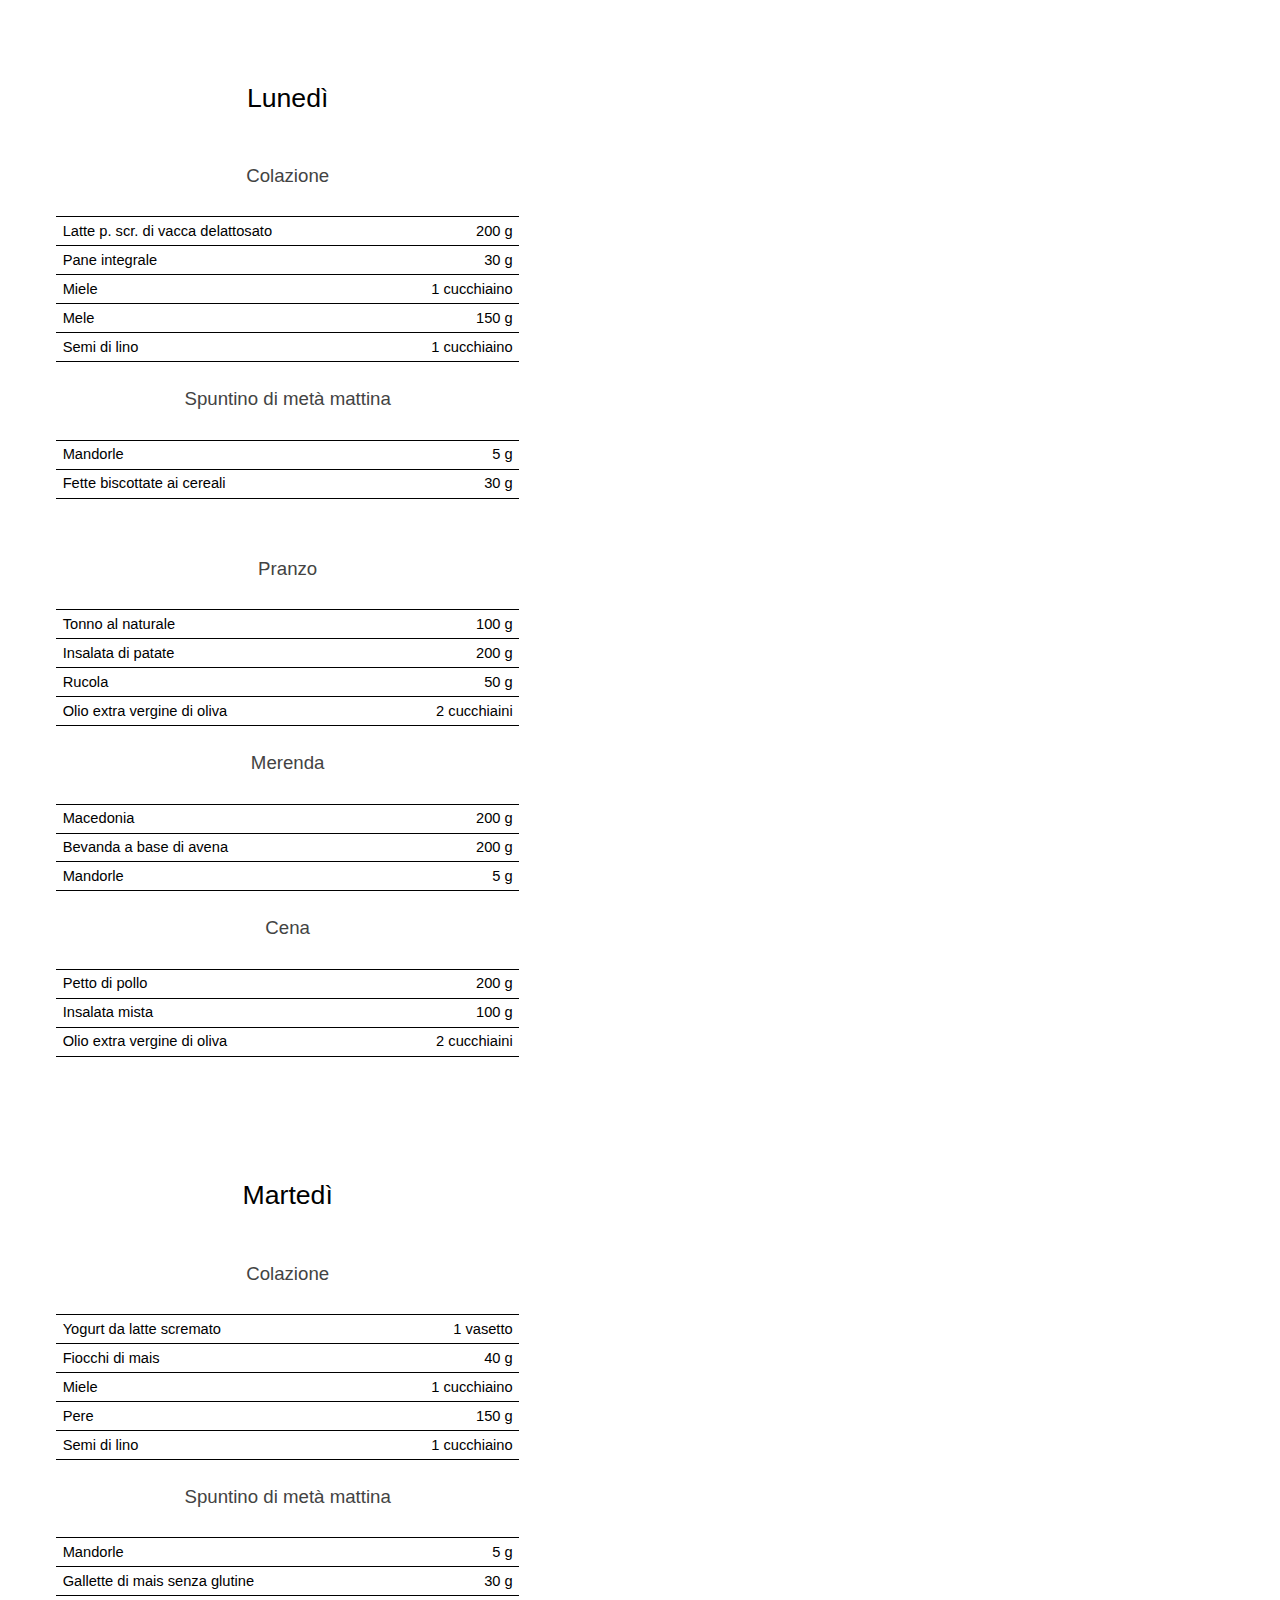
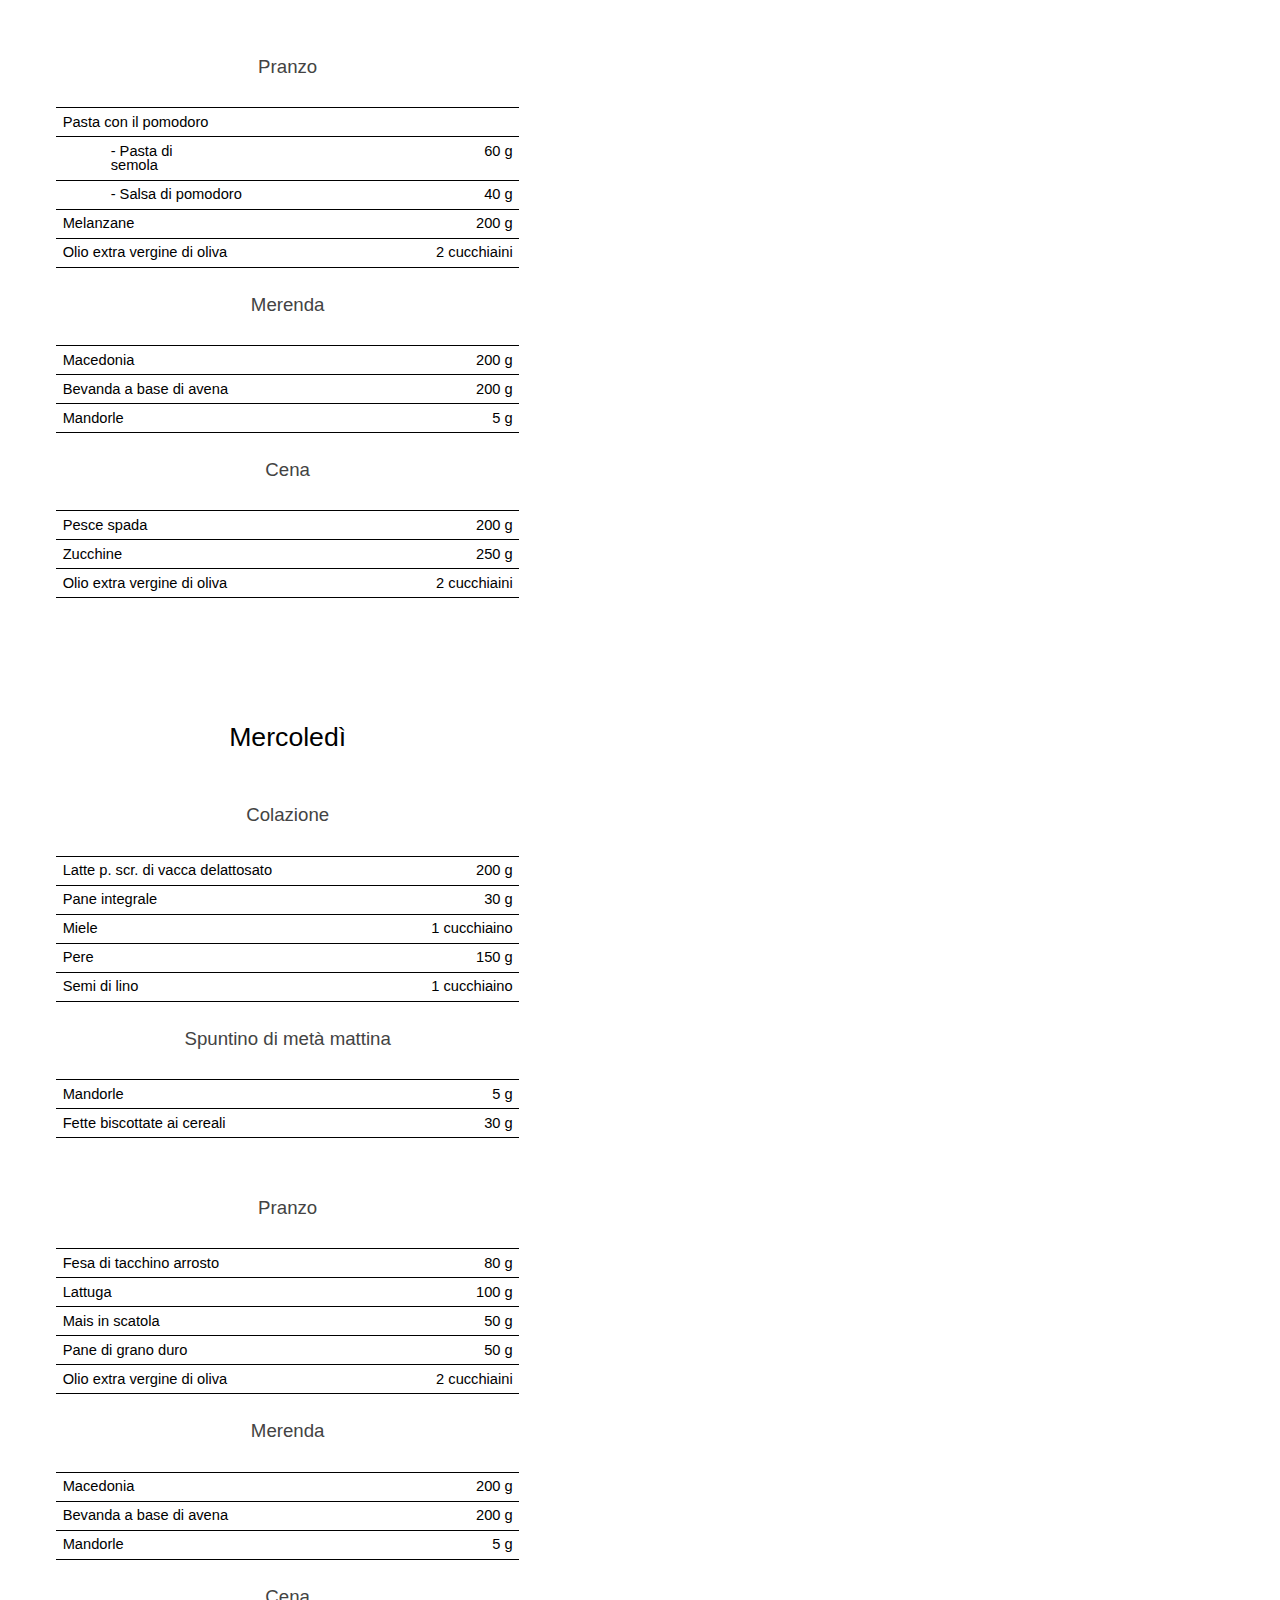
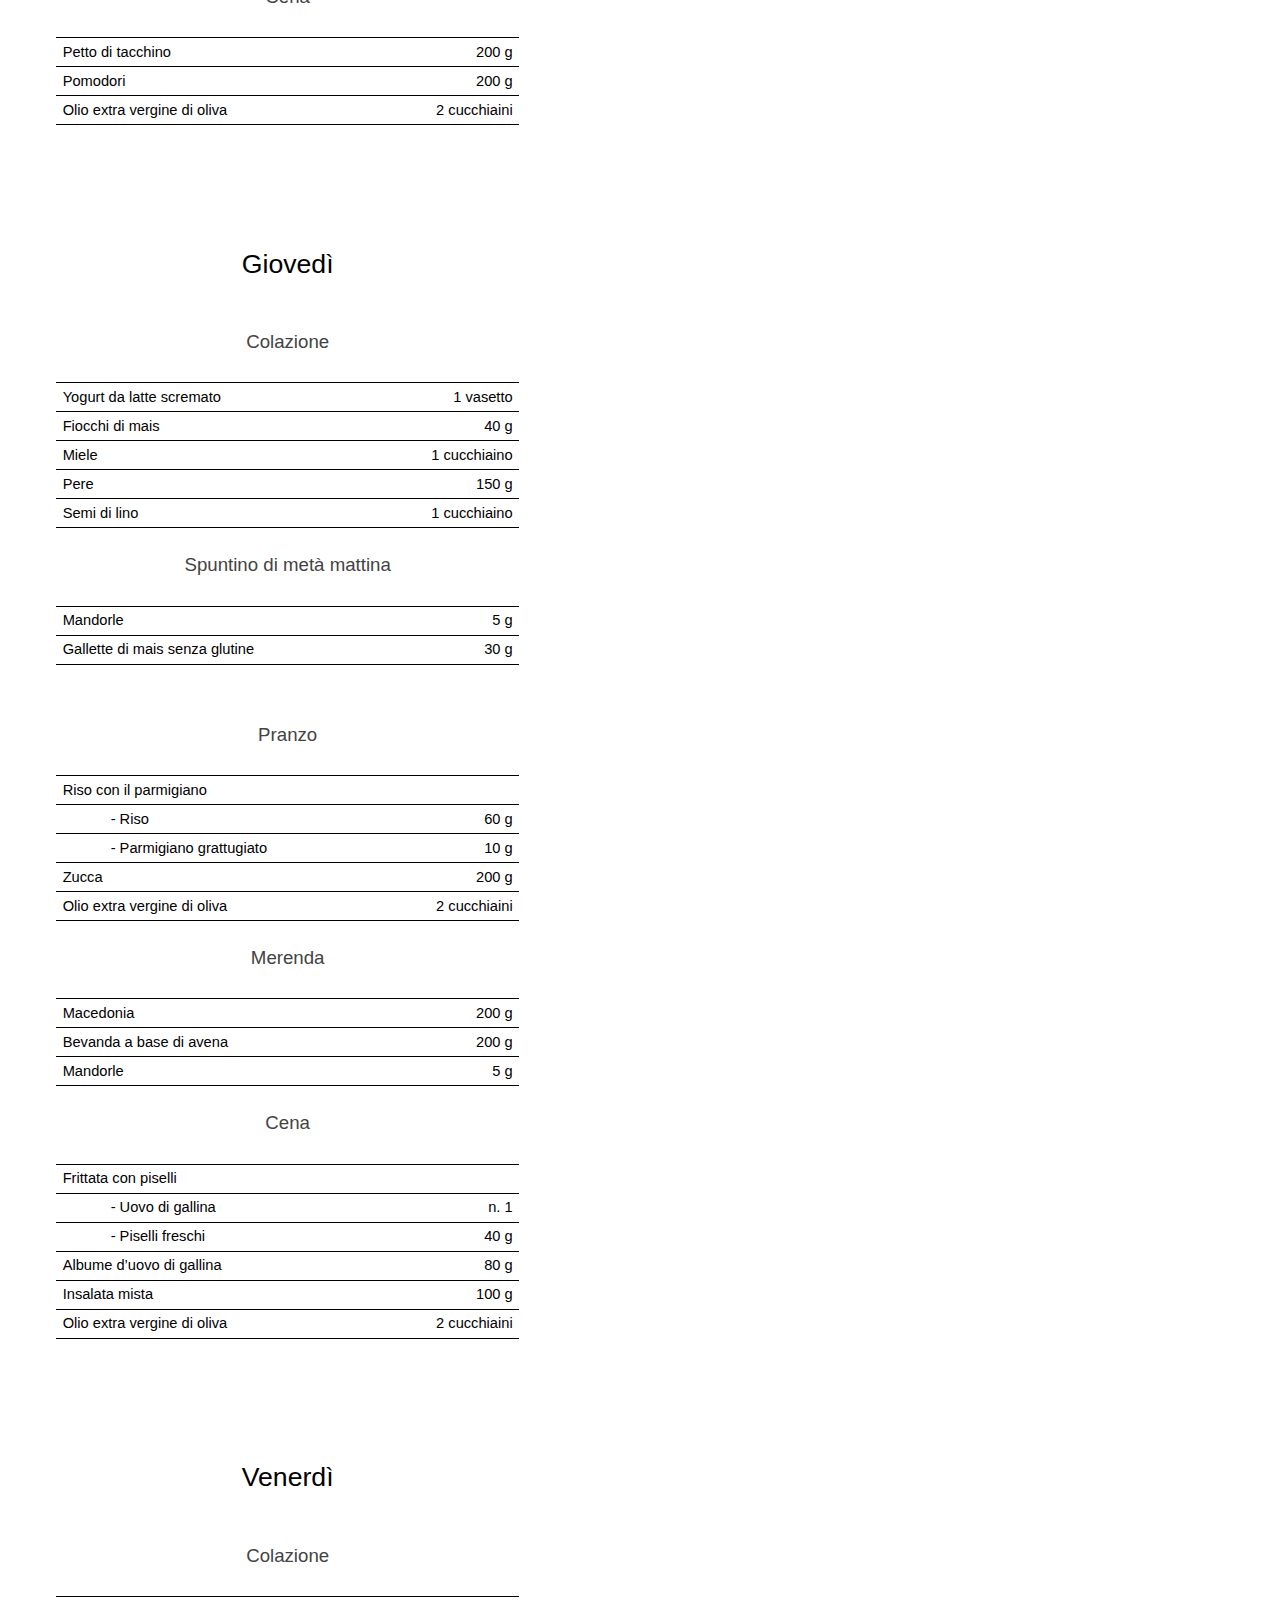
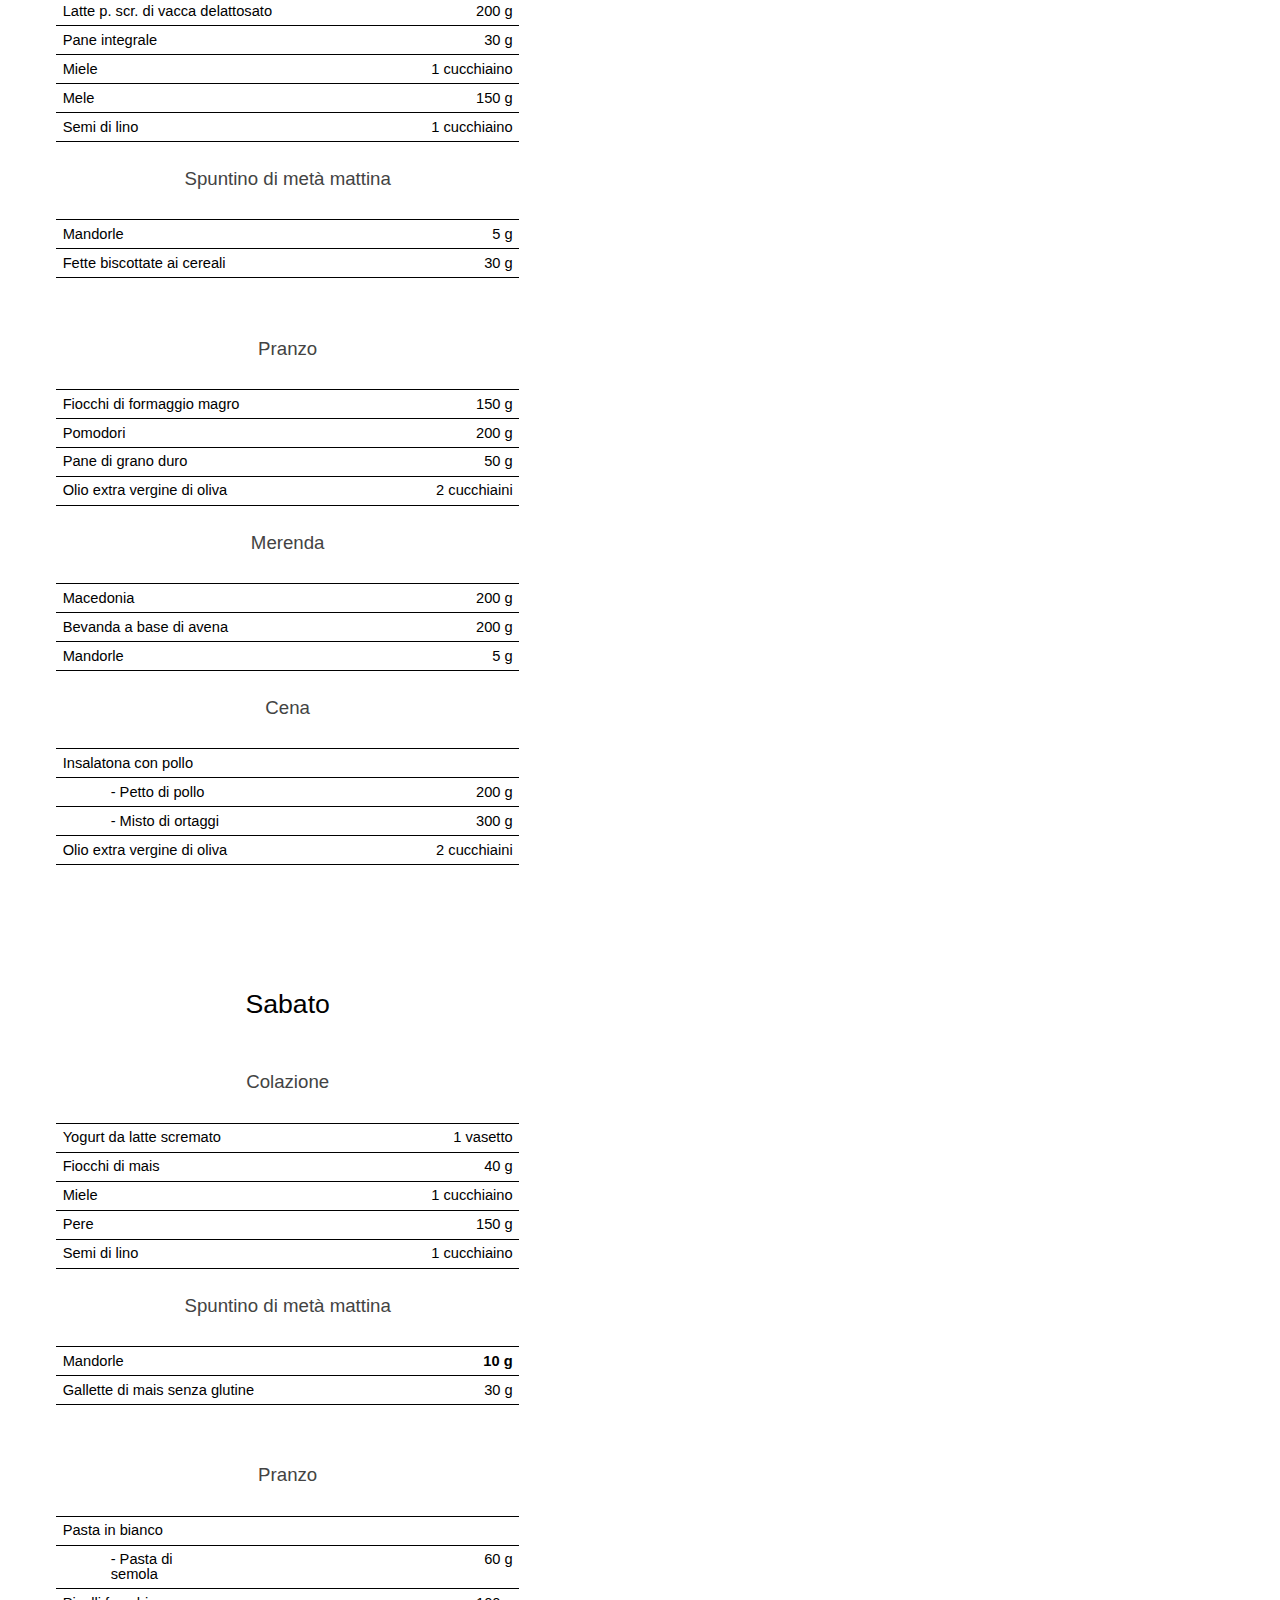
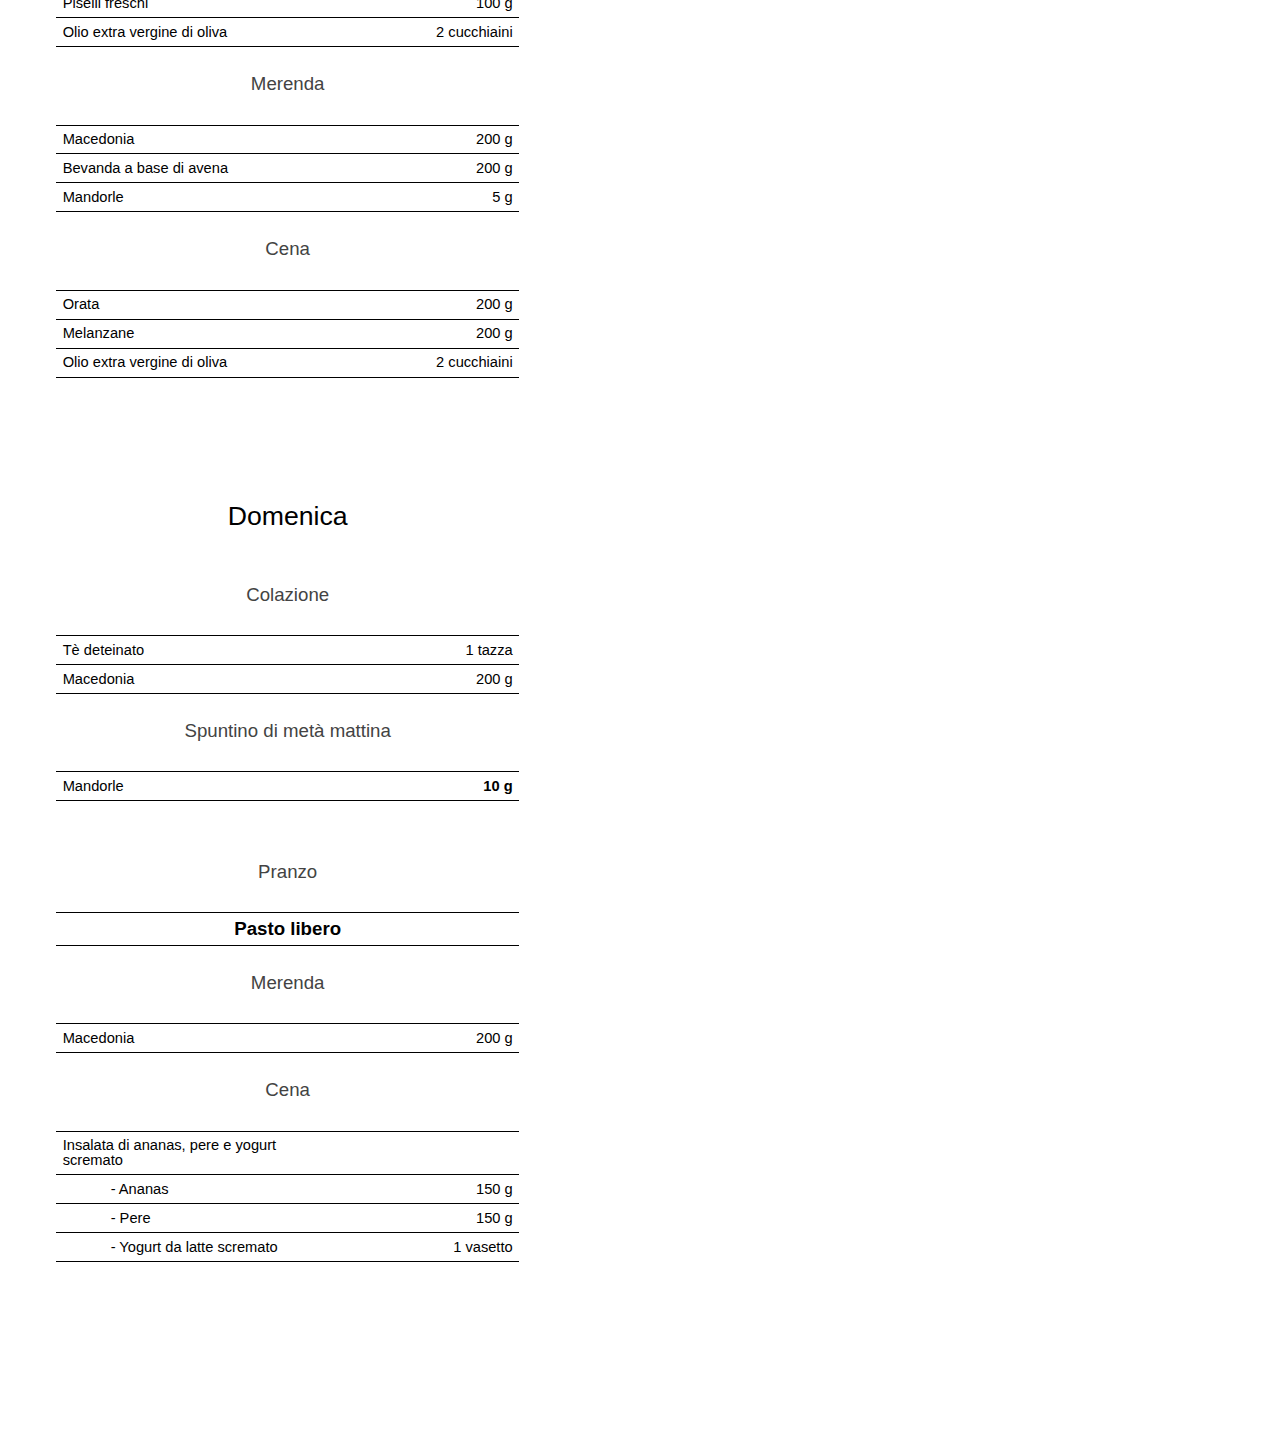
==== commit 30410dd2: "Rename index2.html to index.html" ====
--- a/index.html
+++ b/index.html
@@ -1,7 +1 @@
-<!DOCTYPE html><html lang="en">
-<head>
-	<meta name="viewport" content="width=device-width, initial-scale=1">
-	<meta content="text/html; charset=UTF-8" http-equiv="content-type">
-	<style type="text/css">.lst-kix_3rocsw9o7a5n-7>li:before{content:"-  "}.lst-kix_3rocsw9o7a5n-8>li:before{content:"-  "}.lst-kix_acyxeujgai6l-4>li:before{content:"-  "}.lst-kix_akmnszo6k62j-1>li:before{content:"-  "}.lst-kix_tqgydbadr9fa-0>li:before{content:"-  "}.lst-kix_tqgydbadr9fa-2>li:before{content:"-  "}.lst-kix_acyxeujgai6l-5>li:before{content:"-  "}.lst-kix_akmnszo6k62j-0>li:before{content:"-  "}.lst-kix_tqgydbadr9fa-1>li:before{content:"-  "}.lst-kix_acyxeujgai6l-6>li:before{content:"-  "}.lst-kix_tqgydbadr9fa-4>li:before{content:"-  "}.lst-kix_acyxeujgai6l-7>li:before{content:"-  "}.lst-kix_tqgydbadr9fa-3>li:before{content:"-  "}.lst-kix_acyxeujgai6l-8>li:before{content:"-  "}ul.lst-kix_3rocsw9o7a5n-0{list-style-type:none}.lst-kix_tqgydbadr9fa-8>li:before{content:"-  "}ul.lst-kix_hl1czav767yv-8{list-style-type:none}ul.lst-kix_hl1czav767yv-7{list-style-type:none}ul.lst-kix_hl1czav767yv-6{list-style-type:none}.lst-kix_tqgydbadr9fa-5>li:before{content:"-  "}ul.lst-kix_hl1czav767yv-5{list-style-type:none}.lst-kix_tqgydbadr9fa-6>li:before{content:"-  "}.lst-kix_iz79jz7vf29j-1>li:before{content:"-  "}.lst-kix_tqgydbadr9fa-7>li:before{content:"-  "}.lst-kix_iz79jz7vf29j-0>li:before{content:"-  "}ul.lst-kix_3rocsw9o7a5n-8{list-style-type:none}ul.lst-kix_3rocsw9o7a5n-7{list-style-type:none}ul.lst-kix_3rocsw9o7a5n-6{list-style-type:none}ul.lst-kix_3rocsw9o7a5n-5{list-style-type:none}ul.lst-kix_3rocsw9o7a5n-4{list-style-type:none}ul.lst-kix_3rocsw9o7a5n-3{list-style-type:none}ul.lst-kix_3rocsw9o7a5n-2{list-style-type:none}ul.lst-kix_3rocsw9o7a5n-1{list-style-type:none}.lst-kix_xuyelk0zu3u-8>li:before{content:"-  "}.lst-kix_xuyelk0zu3u-6>li:before{content:"-  "}.lst-kix_xuyelk0zu3u-7>li:before{content:"-  "}ul.lst-kix_tqgydbadr9fa-5{list-style-type:none}ul.lst-kix_tqgydbadr9fa-6{list-style-type:none}.lst-kix_xuyelk0zu3u-1>li:before{content:"-  "}ul.lst-kix_tqgydbadr9fa-3{list-style-type:none}ul.lst-kix_tqgydbadr9fa-4{list-style-type:none}ul.lst-kix_tqgydbadr9fa-1{list-style-type:none}ul.lst-kix_tqgydbadr9fa-2{list-style-type:none}.lst-kix_xuyelk0zu3u-2>li:before{content:"-  "}.lst-kix_xuyelk0zu3u-3>li:before{content:"-  "}ul.lst-kix_tqgydbadr9fa-0{list-style-type:none}ul.lst-kix_hl1czav767yv-4{list-style-type:none}ul.lst-kix_hl1czav767yv-3{list-style-type:none}.lst-kix_xuyelk0zu3u-4>li:before{content:"-  "}.lst-kix_xuyelk0zu3u-5>li:before{content:"-  "}ul.lst-kix_hl1czav767yv-2{list-style-type:none}ul.lst-kix_hl1czav767yv-1{list-style-type:none}ul.lst-kix_hl1czav767yv-0{list-style-type:none}ul.lst-kix_tqgydbadr9fa-7{list-style-type:none}ul.lst-kix_tqgydbadr9fa-8{list-style-type:none}ul.lst-kix_hq4rhlhox80i-8{list-style-type:none}ul.lst-kix_hq4rhlhox80i-6{list-style-type:none}ul.lst-kix_hq4rhlhox80i-7{list-style-type:none}.lst-kix_3rocsw9o7a5n-0>li:before{content:"-  "}.lst-kix_3rocsw9o7a5n-1>li:before{content:"-  "}.lst-kix_3rocsw9o7a5n-2>li:before{content:"-  "}.lst-kix_xuyelk0zu3u-0>li:before{content:"-  "}.lst-kix_acyxeujgai6l-3>li:before{content:"-  "}.lst-kix_3rocsw9o7a5n-3>li:before{content:"-  "}.lst-kix_acyxeujgai6l-2>li:before{content:"-  "}.lst-kix_3rocsw9o7a5n-6>li:before{content:"-  "}ul.lst-kix_hq4rhlhox80i-0{list-style-type:none}ul.lst-kix_hq4rhlhox80i-1{list-style-type:none}.lst-kix_acyxeujgai6l-1>li:before{content:"-  "}.lst-kix_3rocsw9o7a5n-4>li:before{content:"-  "}ul.lst-kix_hq4rhlhox80i-4{list-style-type:none}ul.lst-kix_hq4rhlhox80i-5{list-style-type:none}.lst-kix_3rocsw9o7a5n-5>li:before{content:"-  "}ul.lst-kix_hq4rhlhox80i-2{list-style-type:none}.lst-kix_acyxeujgai6l-0>li:before{content:"-  "}ul.lst-kix_hq4rhlhox80i-3{list-style-type:none}.lst-kix_hq4rhlhox80i-4>li:before{content:"-  "}.lst-kix_hq4rhlhox80i-2>li:before{content:"-  "}.lst-kix_hq4rhlhox80i-3>li:before{content:"-  "}.lst-kix_hq4rhlhox80i-1>li:before{content:"-  "}ul.lst-kix_xuyelk0zu3u-0{list-style-type:none}ul.lst-kix_xuyelk0zu3u-1{list-style-type:none}.lst-kix_hq4rhlhox80i-0>li:before{content:"-  "}ul.lst-kix_xuyelk0zu3u-2{list-style-type:none}ul.lst-kix_xuyelk0zu3u-3{list-style-type:none}ul.lst-kix_iz79jz7vf29j-8{list-style-type:none}ul.lst-kix_iz79jz7vf29j-7{list-style-type:none}ul.lst-kix_iz79jz7vf29j-6{list-style-type:none}ul.lst-kix_iz79jz7vf29j-5{list-style-type:none}ul.lst-kix_iz79jz7vf29j-4{list-style-type:none}ul.lst-kix_iz79jz7vf29j-3{list-style-type:none}ul.lst-kix_iz79jz7vf29j-2{list-style-type:none}ul.lst-kix_xuyelk0zu3u-4{list-style-type:none}ul.lst-kix_xuyelk0zu3u-5{list-style-type:none}ul.lst-kix_xuyelk0zu3u-6{list-style-type:none}ul.lst-kix_xuyelk0zu3u-7{list-style-type:none}ul.lst-kix_xuyelk0zu3u-8{list-style-type:none}.lst-kix_iz79jz7vf29j-8>li:before{content:"-  "}ul.lst-kix_z210onaddny3-3{list-style-type:none}ul.lst-kix_acyxeujgai6l-3{list-style-type:none}ul.lst-kix_akmnszo6k62j-8{list-style-type:none}ul.lst-kix_z210onaddny3-2{list-style-type:none}ul.lst-kix_acyxeujgai6l-4{list-style-type:none}ul.lst-kix_akmnszo6k62j-7{list-style-type:none}ul.lst-kix_z210onaddny3-1{list-style-type:none}ul.lst-kix_acyxeujgai6l-1{list-style-type:none}ul.lst-kix_akmnszo6k62j-6{list-style-type:none}ul.lst-kix_z210onaddny3-0{list-style-type:none}ul.lst-kix_acyxeujgai6l-2{list-style-type:none}ul.lst-kix_akmnszo6k62j-5{list-style-type:none}ul.lst-kix_acyxeujgai6l-0{list-style-type:none}ul.lst-kix_iz79jz7vf29j-1{list-style-type:none}.lst-kix_z210onaddny3-7>li:before{content:"-  "}ul.lst-kix_iz79jz7vf29j-0{list-style-type:none}.lst-kix_iz79jz7vf29j-2>li:before{content:"-  "}.lst-kix_iz79jz7vf29j-3>li:before{content:"-  "}.lst-kix_z210onaddny3-6>li:before{content:"-  "}.lst-kix_z210onaddny3-8>li:before{content:"-  "}.lst-kix_hl1czav767yv-0>li:before{content:"-  "}ul.lst-kix_acyxeujgai6l-7{list-style-type:none}.lst-kix_iz79jz7vf29j-4>li:before{content:"-  "}ul.lst-kix_acyxeujgai6l-8{list-style-type:none}ul.lst-kix_acyxeujgai6l-5{list-style-type:none}ul.lst-kix_acyxeujgai6l-6{list-style-type:none}.lst-kix_iz79jz7vf29j-6>li:before{content:"-  "}.lst-kix_iz79jz7vf29j-7>li:before{content:"-  "}.lst-kix_iz79jz7vf29j-5>li:before{content:"-  "}.lst-kix_z210onaddny3-0>li:before{content:"-  "}.lst-kix_hl1czav767yv-6>li:before{content:"-  "}.lst-kix_hl1czav767yv-8>li:before{content:"-  "}.lst-kix_akmnszo6k62j-8>li:before{content:"-  "}.lst-kix_z210onaddny3-3>li:before{content:"-  "}.lst-kix_hl1czav767yv-3>li:before{content:"-  "}.lst-kix_hl1czav767yv-7>li:before{content:"-  "}.lst-kix_z210onaddny3-4>li:before{content:"-  "}.lst-kix_hl1czav767yv-2>li:before{content:"-  "}.lst-kix_z210onaddny3-5>li:before{content:"-  "}.lst-kix_akmnszo6k62j-3>li:before{content:"-  "}.lst-kix_hq4rhlhox80i-5>li:before{content:"-  "}.lst-kix_akmnszo6k62j-2>li:before{content:"-  "}.lst-kix_hl1czav767yv-1>li:before{content:"-  "}ul.lst-kix_akmnszo6k62j-0{list-style-type:none}.lst-kix_hq4rhlhox80i-6>li:before{content:"-  "}.lst-kix_hq4rhlhox80i-7>li:before{content:"-  "}ul.lst-kix_z210onaddny3-8{list-style-type:none}ul.lst-kix_z210onaddny3-7{list-style-type:none}ul.lst-kix_akmnszo6k62j-4{list-style-type:none}ul.lst-kix_z210onaddny3-6{list-style-type:none}ul.lst-kix_akmnszo6k62j-3{list-style-type:none}.lst-kix_hq4rhlhox80i-8>li:before{content:"-  "}ul.lst-kix_z210onaddny3-5{list-style-type:none}ul.lst-kix_akmnszo6k62j-2{list-style-type:none}.lst-kix_akmnszo6k62j-4>li:before{content:"-  "}ul.lst-kix_z210onaddny3-4{list-style-type:none}ul.lst-kix_akmnszo6k62j-1{list-style-type:none}.lst-kix_akmnszo6k62j-5>li:before{content:"-  "}.lst-kix_z210onaddny3-2>li:before{content:"-  "}.lst-kix_hl1czav767yv-4>li:before{content:"-  "}.lst-kix_akmnszo6k62j-7>li:before{content:"-  "}.lst-kix_akmnszo6k62j-6>li:before{content:"-  "}.lst-kix_z210onaddny3-1>li:before{content:"-  "}.lst-kix_hl1czav767yv-5>li:before{content:"-  "}ol{margin:0;padding:0}table td,table th{padding:0}.c7{border-right-style:solid;padding:5pt 5pt 5pt 5pt;border-bottom-color:#000000;border-top-width:1pt;border-right-width:0pt;border-left-color:#000000;vertical-align:top;border-right-color:#ffffff;border-left-width:1pt;border-top-style:solid;border-left-style:solid;border-bottom-width:1pt;width:270pt;border-top-color:#000000;border-bottom-style:solid}.c17{border-right-style:solid;padding:5pt 5pt 5pt 5pt;border-bottom-color:#000000;border-top-width:0pt;border-right-width:0pt;border-left-color:#000000;vertical-align:top;border-right-color:#000000;border-left-width:1pt;border-top-style:solid;border-left-style:solid;border-bottom-width:1pt;width:270pt;border-top-color:#000000;border-bottom-style:solid}.c25{border-right-style:solid;padding:5pt 5pt 5pt 5pt;border-bottom-color:#000000;border-top-width:1pt;border-right-width:0pt;border-left-color:#000000;vertical-align:top;border-right-color:#000000;border-left-width:0pt;border-top-style:solid;border-left-style:solid;border-bottom-width:1pt;width:540pt;border-top-color:#000000;border-bottom-style:solid}.c1{border-right-style:solid;padding:5pt 5pt 5pt 5pt;border-bottom-color:#000000;border-top-width:1pt;border-right-width:0pt;border-left-color:#000000;vertical-align:top;border-right-color:#000000;border-left-width:0pt;border-top-style:solid;border-left-style:solid;border-bottom-width:1pt;width:270pt;border-top-color:#000000;border-bottom-style:solid}.c20{border-right-style:solid;padding:5pt 5pt 5pt 5pt;border-bottom-color:#000000;border-top-width:0pt;border-right-width:0pt;border-left-color:#000000;vertical-align:top;border-right-color:#000000;border-left-width:0pt;border-top-style:solid;border-left-style:solid;border-bottom-width:1pt;width:540pt;border-top-color:#000000;border-bottom-style:solid}.c14{border-right-style:solid;padding:5pt 5pt 5pt 5pt;border-bottom-color:#000000;border-top-width:1pt;border-right-width:0pt;border-left-color:#000000;vertical-align:top;border-right-color:#000000;border-left-width:1pt;border-top-style:solid;border-left-style:solid;border-bottom-width:1pt;width:270pt;border-top-color:#000000;border-bottom-style:solid}.c18{border-right-style:solid;padding:5pt 5pt 5pt 5pt;border-bottom-color:#000000;border-top-width:1pt;border-right-width:0pt;border-left-color:#000000;vertical-align:top;border-right-color:#000000;border-left-width:0pt;border-top-style:solid;border-left-style:solid;border-bottom-width:1pt;width:540pt;border-top-color:#000000;border-bottom-style:solid}.c5{color:#000000;font-weight:400;text-decoration:none;vertical-align:baseline;font-size:11pt;font-family:"Arial";font-style:normal}.c9{color:#434343;font-weight:400;text-decoration:none;vertical-align:baseline;font-size:14pt;font-family:"Arial";font-style:normal}.c23{color:#000000;font-weight:700;text-decoration:none;vertical-align:baseline;font-size:14pt;font-family:"Arial";font-style:normal}.c10{padding-top:20pt;padding-bottom:6pt;line-height:1.15;page-break-after:avoid;orphans:2;widows:2;text-align:center}.c21{color:#000000;font-weight:700;text-decoration:none;vertical-align:baseline;font-size:11pt;font-family:"Arial";font-style:normal}.c11{color:#000000;font-weight:400;text-decoration:none;vertical-align:baseline;font-size:20pt;font-family:"Arial";font-style:normal}.c13{padding-top:0pt;padding-bottom:0pt;line-height:1.15;orphans:2;widows:2;text-align:left}.c6{padding-top:16pt;padding-bottom:4pt;line-height:1.0;page-break-after:avoid;text-align:center}.c3{padding-top:0pt;padding-bottom:0pt;line-height:1.0;text-align:left}.c19{border-spacing:0;border-collapse:collapse;margin-right:auto}.c24{padding-top:0pt;padding-bottom:0pt;line-height:1.0;text-align:center}.c4{padding-top:0pt;padding-bottom:0pt;line-height:1.0;text-align:right}.c22{background-color:#ffffff;max-width:540pt;padding:36pt 36pt 36pt 36pt}.c8{margin-left:36pt;padding-left:0pt}.c15{padding:0;margin:0}.c16{height:20pt}.c2{height:21pt}.c12{height:11pt}.c0{height:0pt}.title{padding-top:0pt;color:#000000;font-size:26pt;padding-bottom:3pt;font-family:"Arial";line-height:1.15;page-break-after:avoid;orphans:2;widows:2;text-align:left}.subtitle{padding-top:0pt;color:#666666;font-size:15pt;padding-bottom:16pt;font-family:"Arial";line-height:1.15;page-break-after:avoid;orphans:2;widows:2;text-align:left}li{color:#000000;font-size:11pt;font-family:"Arial"}p{margin:0;color:#000000;font-size:11pt;font-family:"Arial"}h1{padding-top:20pt;color:#000000;font-size:20pt;padding-bottom:6pt;font-family:"Arial";line-height:1.15;page-break-after:avoid;orphans:2;widows:2;text-align:left}h2{padding-top:18pt;color:#000000;font-size:16pt;padding-bottom:6pt;font-family:"Arial";line-height:1.15;page-break-after:avoid;orphans:2;widows:2;text-align:left}h3{padding-top:16pt;color:#434343;font-size:14pt;padding-bottom:4pt;font-family:"Arial";line-height:1.15;page-break-after:avoid;orphans:2;widows:2;text-align:left}h4{padding-top:14pt;color:#666666;font-size:12pt;padding-bottom:4pt;font-family:"Arial";line-height:1.15;page-break-after:avoid;orphans:2;widows:2;text-align:left}h5{padding-top:12pt;color:#666666;font-size:11pt;padding-bottom:4pt;font-family:"Arial";line-height:1.15;page-break-after:avoid;orphans:2;widows:2;text-align:left}h6{padding-top:12pt;color:#666666;font-size:11pt;padding-bottom:4pt;font-family:"Arial";line-height:1.15;page-break-after:avoid;font-style:italic;orphans:2;widows:2;text-align:left}</style></head>
-	<body class="c22"><h1 class="c10" id="h.6dpurlxziqkn">
-		<span class="c11">Luned&igrave;</span></h1><a id="t.0e77e8cf07f2c71ab8a169832deaf39d2a7abda1"></a><a id="t.0"></a><table class="c19"><tbody><tr class="c2"><td class="c20" colspan="2" rowspan="1"><h3 class="c6" id="h.80ponmzb96wr"><span class="c9">Colazione</span></h3></td></tr><tr class="c0"><td class="c1" colspan="1" rowspan="1"><p class="c3"><span class="c5">Latte p. scr. di vacca delattosato</span></p></td><td class="c1" colspan="1" rowspan="1"><p class="c4"><span class="c5">200 g</span></p></td></tr><tr class="c0"><td class="c1" colspan="1" rowspan="1"><p class="c3"><span class="c5">Pane integrale</span></p></td><td class="c1" colspan="1" rowspan="1"><p class="c4"><span class="c5">30 g</span></p></td></tr><tr class="c0"><td class="c1" colspan="1" rowspan="1"><p class="c3"><span class="c5">Miele</span></p></td><td class="c1" colspan="1" rowspan="1"><p class="c4"><span class="c5">1 cucchiaino</span></p></td></tr><tr class="c0"><td class="c1" colspan="1" rowspan="1"><p class="c3"><span class="c5">Mele</span></p></td><td class="c1" colspan="1" rowspan="1"><p class="c4"><span class="c5">150 g</span></p></td></tr><tr class="c0"><td class="c1" colspan="1" rowspan="1"><p class="c3"><span class="c5">Semi di lino</span></p></td><td class="c1" colspan="1" rowspan="1"><p class="c4"><span class="c5">1 cucchiaino</span></p></td></tr><tr class="c2"><td class="c18" colspan="2" rowspan="1"><h3 class="c6" id="h.7gjj2842bzto"><span class="c9">Spuntino di met&agrave; mattina</span></h3></td></tr><tr class="c0"><td class="c1" colspan="1" rowspan="1"><p class="c3"><span class="c5">Mandorle</span></p></td><td class="c1" colspan="1" rowspan="1"><p class="c4"><span class="c5">5 g</span></p></td></tr><tr class="c0"><td class="c1" colspan="1" rowspan="1"><p class="c3"><span class="c5">Fette biscottate ai cereali</span></p></td><td class="c1" colspan="1" rowspan="1"><p class="c4"><span class="c5">30 g</span></p></td></tr><tr class="c2"><td class="c18" colspan="2" rowspan="1"><p class="c3 c12"><span class="c5"></span></p><h3 class="c6" id="h.exg148460mj0"><span class="c9">Pranzo</span></h3></td></tr><tr class="c0"><td class="c1" colspan="1" rowspan="1"><p class="c3"><span class="c5">Tonno al naturale</span></p></td><td class="c1" colspan="1" rowspan="1"><p class="c4"><span class="c5">100 g</span></p></td></tr><tr class="c0"><td class="c1" colspan="1" rowspan="1"><p class="c3"><span class="c5">Insalata di patate</span></p></td><td class="c1" colspan="1" rowspan="1"><p class="c4"><span class="c5">200 g</span></p></td></tr><tr class="c0"><td class="c1" colspan="1" rowspan="1"><p class="c3"><span class="c5">Rucola</span></p></td><td class="c1" colspan="1" rowspan="1"><p class="c4"><span class="c5">50 g</span></p></td></tr><tr class="c0"><td class="c1" colspan="1" rowspan="1"><p class="c3"><span class="c5">Olio extra vergine di oliva</span></p></td><td class="c1" colspan="1" rowspan="1"><p class="c4"><span class="c5">2 cucchiaini</span></p></td></tr><tr class="c2"><td class="c18" colspan="2" rowspan="1"><h3 class="c6" id="h.w1hsjryu6u7a"><span class="c9">Merenda</span></h3></td></tr><tr class="c0"><td class="c1" colspan="1" rowspan="1"><p class="c3"><span class="c5">Macedonia</span></p></td><td class="c1" colspan="1" rowspan="1"><p class="c4"><span class="c5">200 g</span></p></td></tr><tr class="c0"><td class="c1" colspan="1" rowspan="1"><p class="c3"><span class="c5">Bevanda a base di avena</span></p></td><td class="c1" colspan="1" rowspan="1"><p class="c4"><span class="c5">200 g</span></p></td></tr><tr class="c0"><td class="c1" colspan="1" rowspan="1"><p class="c3"><span class="c5">Mandorle</span></p></td><td class="c1" colspan="1" rowspan="1"><p class="c4"><span class="c5">5 g</span></p></td></tr><tr class="c2"><td class="c18" colspan="2" rowspan="1"><h3 class="c6" id="h.n2rt6b7zuo0"><span class="c9">Cena</span></h3></td></tr><tr class="c2"><td class="c1" colspan="1" rowspan="1"><p class="c3"><span class="c5">Petto di pollo</span></p></td><td class="c1" colspan="1" rowspan="1"><p class="c4"><span class="c5">200 g</span></p></td></tr><tr class="c2"><td class="c1" colspan="1" rowspan="1"><p class="c3"><span class="c5">Insalata mista</span></p></td><td class="c1" colspan="1" rowspan="1"><p class="c4"><span class="c5">100 g</span></p></td></tr><tr class="c2"><td class="c1" colspan="1" rowspan="1"><p class="c3"><span class="c5">Olio extra vergine di oliva</span></p></td><td class="c1" colspan="1" rowspan="1"><p class="c4"><span class="c5">2 cucchiaini</span></p></td></tr></tbody></table><h1 class="c10 c16" id="h.wbq6c98ceesf"><span class="c11"></span></h1><h1 class="c10" id="h.p0dctqd8d5dd"><span class="c11">Marted&igrave;</span></h1><a id="t.91cecb5fdd0e2264952f5fbbd32a995e21c300c4"></a><a id="t.1"></a><table class="c19"><tbody><tr class="c2"><td class="c20" colspan="2" rowspan="1"><h3 class="c6" id="h.gjrhu81oogjr"><span class="c9">Colazione</span></h3></td></tr><tr class="c0"><td class="c1" colspan="1" rowspan="1"><p class="c3"><span class="c5">Yogurt da latte scremato</span></p></td><td class="c1" colspan="1" rowspan="1"><p class="c4"><span class="c5">1 vasetto</span></p></td></tr><tr class="c0"><td class="c1" colspan="1" rowspan="1"><p class="c3"><span class="c5">Fiocchi di mais</span></p></td><td class="c1" colspan="1" rowspan="1"><p class="c4"><span class="c5">40 g</span></p></td></tr><tr class="c0"><td class="c1" colspan="1" rowspan="1"><p class="c3"><span class="c5">Miele</span></p></td><td class="c1" colspan="1" rowspan="1"><p class="c4"><span class="c5">1 cucchiaino</span></p></td></tr><tr class="c0"><td class="c1" colspan="1" rowspan="1"><p class="c3"><span class="c5">Pere</span></p></td><td class="c1" colspan="1" rowspan="1"><p class="c4"><span class="c5">150 g</span></p></td></tr><tr class="c0"><td class="c1" colspan="1" rowspan="1"><p class="c3"><span class="c5">Semi di lino</span></p></td><td class="c1" colspan="1" rowspan="1"><p class="c4"><span class="c5">1 cucchiaino</span></p></td></tr><tr class="c2"><td class="c18" colspan="2" rowspan="1"><h3 class="c6" id="h.xwzvi5irim0v"><span class="c9">Spuntino di met&agrave; mattina</span></h3></td></tr><tr class="c0"><td class="c1" colspan="1" rowspan="1"><p class="c3"><span class="c5">Mandorle</span></p></td><td class="c1" colspan="1" rowspan="1"><p class="c4"><span class="c5">5 g</span></p></td></tr><tr class="c0"><td class="c1" colspan="1" rowspan="1"><p class="c3"><span class="c5">Gallette di mais senza glutine</span></p></td><td class="c1" colspan="1" rowspan="1"><p class="c4"><span class="c5">30 g</span></p></td></tr><tr class="c2"><td class="c18" colspan="2" rowspan="1"><p class="c3 c12"><span class="c5"></span></p><h3 class="c6" id="h.m05efz1u0yvq"><span class="c9">Pranzo</span></h3></td></tr><tr class="c0"><td class="c1" colspan="1" rowspan="1"><p class="c3"><span class="c5">Pasta con il pomodoro</span></p></td><td class="c1" colspan="1" rowspan="1"><p class="c4 c12"><span class="c5"></span></p></td></tr><tr class="c0"><td class="c1" colspan="1" rowspan="1"><ul class="c15 lst-kix_z210onaddny3-0 start"><li class="c3 c8"><span class="c5">Pasta di semola&nbsp;&nbsp;&nbsp;&nbsp;&nbsp;&nbsp;&nbsp;&nbsp;&nbsp;&nbsp;&nbsp;&nbsp;&nbsp;&nbsp;&nbsp;&nbsp;&nbsp;&nbsp;&nbsp;&nbsp;&nbsp;&nbsp;&nbsp;&nbsp;&nbsp;&nbsp;&nbsp;&nbsp;&nbsp;&nbsp;&nbsp;&nbsp;</span></li></ul></td><td class="c1" colspan="1" rowspan="1"><p class="c4"><span class="c5">60 g</span></p></td></tr><tr class="c0"><td class="c1" colspan="1" rowspan="1"><ul class="c15 lst-kix_iz79jz7vf29j-0 start"><li class="c3 c8"><span class="c5">Salsa di pomodoro</span></li></ul></td><td class="c1" colspan="1" rowspan="1"><p class="c4"><span class="c5">40 g</span></p></td></tr><tr class="c0"><td class="c1" colspan="1" rowspan="1"><p class="c3"><span class="c5">Melanzane</span></p></td><td class="c1" colspan="1" rowspan="1"><p class="c4"><span class="c5">200 g</span></p></td></tr><tr class="c0"><td class="c1" colspan="1" rowspan="1"><p class="c3"><span class="c5">Olio extra vergine di oliva</span></p></td><td class="c1" colspan="1" rowspan="1"><p class="c4"><span class="c5">2 cucchiaini</span></p></td></tr><tr class="c2"><td class="c18" colspan="2" rowspan="1"><h3 class="c6" id="h.umzv25k10hc1"><span class="c9">Merenda</span></h3></td></tr><tr class="c0"><td class="c1" colspan="1" rowspan="1"><p class="c3"><span class="c5">Macedonia</span></p></td><td class="c1" colspan="1" rowspan="1"><p class="c4"><span class="c5">200 g</span></p></td></tr><tr class="c0"><td class="c1" colspan="1" rowspan="1"><p class="c3"><span class="c5">Bevanda a base di avena</span></p></td><td class="c1" colspan="1" rowspan="1"><p class="c4"><span class="c5">200 g</span></p></td></tr><tr class="c0"><td class="c1" colspan="1" rowspan="1"><p class="c3"><span class="c5">Mandorle</span></p></td><td class="c1" colspan="1" rowspan="1"><p class="c4"><span class="c5">5 g</span></p></td></tr><tr class="c2"><td class="c18" colspan="2" rowspan="1"><h3 class="c6" id="h.440mw39tofuz"><span class="c9">Cena</span></h3></td></tr><tr class="c2"><td class="c1" colspan="1" rowspan="1"><p class="c3"><span class="c5">Pesce spada</span></p></td><td class="c1" colspan="1" rowspan="1"><p class="c4"><span class="c5">200 g</span></p></td></tr><tr class="c2"><td class="c1" colspan="1" rowspan="1"><p class="c3"><span class="c5">Zucchine</span></p></td><td class="c1" colspan="1" rowspan="1"><p class="c4"><span class="c5">250 g</span></p></td></tr><tr class="c2"><td class="c1" colspan="1" rowspan="1"><p class="c3"><span class="c5">Olio extra vergine di oliva</span></p></td><td class="c1" colspan="1" rowspan="1"><p class="c4"><span class="c5">2 cucchiaini</span></p></td></tr></tbody></table><h1 class="c10 c16" id="h.p5sprrsij6c2"><span class="c11"></span></h1><h1 class="c10" id="h.v25r3rowtzlc"><span class="c11">Mercoled&igrave;</span></h1><a id="t.a4d8d28b1e84840b056e57bf7b374a3f5c443dc8"></a><a id="t.2"></a><table class="c19"><tbody><tr class="c2"><td class="c20" colspan="2" rowspan="1"><h3 class="c6" id="h.lygtw4jsxucy"><span class="c9">Colazione</span></h3></td></tr><tr class="c0"><td class="c1" colspan="1" rowspan="1"><p class="c3"><span class="c5">Latte p. scr. di vacca delattosato</span></p></td><td class="c1" colspan="1" rowspan="1"><p class="c4"><span class="c5">200 g</span></p></td></tr><tr class="c0"><td class="c1" colspan="1" rowspan="1"><p class="c3"><span class="c5">Pane integrale</span></p></td><td class="c1" colspan="1" rowspan="1"><p class="c4"><span class="c5">30 g</span></p></td></tr><tr class="c0"><td class="c1" colspan="1" rowspan="1"><p class="c3"><span class="c5">Miele</span></p></td><td class="c1" colspan="1" rowspan="1"><p class="c4"><span class="c5">1 cucchiaino</span></p></td></tr><tr class="c0"><td class="c1" colspan="1" rowspan="1"><p class="c3"><span class="c5">Pere</span></p></td><td class="c1" colspan="1" rowspan="1"><p class="c4"><span class="c5">150 g</span></p></td></tr><tr class="c0"><td class="c1" colspan="1" rowspan="1"><p class="c3"><span class="c5">Semi di lino</span></p></td><td class="c1" colspan="1" rowspan="1"><p class="c4"><span class="c5">1 cucchiaino</span></p></td></tr><tr class="c2"><td class="c18" colspan="2" rowspan="1"><h3 class="c6" id="h.k5wqb7ktsdra"><span class="c9">Spuntino di met&agrave; mattina</span></h3></td></tr><tr class="c0"><td class="c1" colspan="1" rowspan="1"><p class="c3"><span class="c5">Mandorle</span></p></td><td class="c1" colspan="1" rowspan="1"><p class="c4"><span class="c5">5 g</span></p></td></tr><tr class="c0"><td class="c1" colspan="1" rowspan="1"><p class="c3"><span class="c5">Fette biscottate ai cereali</span></p></td><td class="c1" colspan="1" rowspan="1"><p class="c4"><span class="c5">30 g</span></p></td></tr><tr class="c2"><td class="c18" colspan="2" rowspan="1"><p class="c3 c12"><span class="c5"></span></p><h3 class="c6" id="h.w2txleik27kp"><span class="c9">Pranzo</span></h3></td></tr><tr class="c0"><td class="c1" colspan="1" rowspan="1"><p class="c3"><span class="c5">Fesa di tacchino arrosto</span></p></td><td class="c1" colspan="1" rowspan="1"><p class="c4"><span class="c5">80 g</span></p></td></tr><tr class="c0"><td class="c1" colspan="1" rowspan="1"><p class="c3"><span class="c5">Lattuga</span></p></td><td class="c1" colspan="1" rowspan="1"><p class="c4"><span class="c5">100 g</span></p></td></tr><tr class="c0"><td class="c1" colspan="1" rowspan="1"><p class="c3"><span class="c5">Mais in scatola</span></p></td><td class="c1" colspan="1" rowspan="1"><p class="c4"><span class="c5">50 g</span></p></td></tr><tr class="c0"><td class="c1" colspan="1" rowspan="1"><p class="c3"><span class="c5">Pane di grano duro</span></p></td><td class="c1" colspan="1" rowspan="1"><p class="c4"><span class="c5">50 g</span></p></td></tr><tr class="c0"><td class="c1" colspan="1" rowspan="1"><p class="c3"><span class="c5">Olio extra vergine di oliva</span></p></td><td class="c1" colspan="1" rowspan="1"><p class="c4"><span class="c5">2 cucchiaini</span></p></td></tr><tr class="c2"><td class="c18" colspan="2" rowspan="1"><h3 class="c6" id="h.x9tjcvkqnydw"><span class="c9">Merenda</span></h3></td></tr><tr class="c0"><td class="c1" colspan="1" rowspan="1"><p class="c3"><span class="c5">Macedonia</span></p></td><td class="c1" colspan="1" rowspan="1"><p class="c4"><span class="c5">200 g</span></p></td></tr><tr class="c0"><td class="c1" colspan="1" rowspan="1"><p class="c3"><span class="c5">Bevanda a base di avena</span></p></td><td class="c1" colspan="1" rowspan="1"><p class="c4"><span class="c5">200 g</span></p></td></tr><tr class="c0"><td class="c1" colspan="1" rowspan="1"><p class="c3"><span class="c5">Mandorle</span></p></td><td class="c1" colspan="1" rowspan="1"><p class="c4"><span class="c5">5 g</span></p></td></tr><tr class="c2"><td class="c18" colspan="2" rowspan="1"><h3 class="c6" id="h.kcdowqnyww3s"><span class="c9">Cena</span></h3></td></tr><tr class="c2"><td class="c1" colspan="1" rowspan="1"><p class="c3"><span class="c5">Petto di tacchino</span></p></td><td class="c1" colspan="1" rowspan="1"><p class="c4"><span class="c5">200 g</span></p></td></tr><tr class="c2"><td class="c1" colspan="1" rowspan="1"><p class="c3"><span class="c5">Pomodori</span></p></td><td class="c1" colspan="1" rowspan="1"><p class="c4"><span class="c5">200 g</span></p></td></tr><tr class="c2"><td class="c1" colspan="1" rowspan="1"><p class="c3"><span class="c5">Olio extra vergine di oliva</span></p></td><td class="c1" colspan="1" rowspan="1"><p class="c4"><span class="c5">2 cucchiaini</span></p></td></tr></tbody></table><h1 class="c10 c16" id="h.7m6w50sijopq"><span class="c11"></span></h1><h1 class="c10" id="h.w2xcg6kvbvdx"><span class="c11">Gioved&igrave;</span></h1><a id="t.2f4455122cda5894c616511d1355c76a21af8664"></a><a id="t.3"></a><table class="c19"><tbody><tr class="c2"><td class="c20" colspan="2" rowspan="1"><h3 class="c6" id="h.yytgadv59kvh"><span class="c9">Colazione</span></h3></td></tr><tr class="c0"><td class="c1" colspan="1" rowspan="1"><p class="c3"><span class="c5">Yogurt da latte scremato</span></p></td><td class="c1" colspan="1" rowspan="1"><p class="c4"><span class="c5">1 vasetto</span></p></td></tr><tr class="c0"><td class="c1" colspan="1" rowspan="1"><p class="c3"><span class="c5">Fiocchi di mais</span></p></td><td class="c1" colspan="1" rowspan="1"><p class="c4"><span class="c5">40 g</span></p></td></tr><tr class="c0"><td class="c1" colspan="1" rowspan="1"><p class="c3"><span class="c5">Miele</span></p></td><td class="c1" colspan="1" rowspan="1"><p class="c4"><span class="c5">1 cucchiaino</span></p></td></tr><tr class="c0"><td class="c1" colspan="1" rowspan="1"><p class="c3"><span class="c5">Pere</span></p></td><td class="c1" colspan="1" rowspan="1"><p class="c4"><span class="c5">150 g</span></p></td></tr><tr class="c0"><td class="c1" colspan="1" rowspan="1"><p class="c3"><span class="c5">Semi di lino</span></p></td><td class="c1" colspan="1" rowspan="1"><p class="c4"><span class="c5">1 cucchiaino</span></p></td></tr><tr class="c2"><td class="c18" colspan="2" rowspan="1"><h3 class="c6" id="h.ve4nisz71bu4"><span class="c9">Spuntino di met&agrave; mattina</span></h3></td></tr><tr class="c0"><td class="c1" colspan="1" rowspan="1"><p class="c3"><span class="c5">Mandorle</span></p></td><td class="c1" colspan="1" rowspan="1"><p class="c4"><span class="c5">5 g</span></p></td></tr><tr class="c0"><td class="c1" colspan="1" rowspan="1"><p class="c3"><span class="c5">Gallette di mais senza glutine</span></p></td><td class="c1" colspan="1" rowspan="1"><p class="c4"><span class="c5">30 g</span></p></td></tr><tr class="c2"><td class="c18" colspan="2" rowspan="1"><p class="c3 c12"><span class="c5"></span></p><h3 class="c6" id="h.9m08c6xokyi"><span class="c9">Pranzo</span></h3></td></tr><tr class="c0"><td class="c1" colspan="1" rowspan="1"><p class="c3"><span class="c5">Riso con il parmigiano</span></p></td><td class="c1" colspan="1" rowspan="1"><p class="c4 c12"><span class="c5"></span></p></td></tr><tr class="c0"><td class="c1" colspan="1" rowspan="1"><ul class="c15 lst-kix_z210onaddny3-0"><li class="c3 c8"><span class="c5">Riso&nbsp;&nbsp;&nbsp;&nbsp;&nbsp;&nbsp;&nbsp;&nbsp;&nbsp;&nbsp;&nbsp;&nbsp;&nbsp;&nbsp;&nbsp;&nbsp;&nbsp;&nbsp;&nbsp;&nbsp;&nbsp;&nbsp;&nbsp;&nbsp;&nbsp;&nbsp;&nbsp;&nbsp;&nbsp;&nbsp;&nbsp;&nbsp;</span></li></ul></td><td class="c1" colspan="1" rowspan="1"><p class="c4"><span class="c5">60 g</span></p></td></tr><tr class="c0"><td class="c1" colspan="1" rowspan="1"><ul class="c15 lst-kix_iz79jz7vf29j-0"><li class="c3 c8"><span class="c5">Parmigiano grattugiato</span></li></ul></td><td class="c1" colspan="1" rowspan="1"><p class="c4"><span class="c5">10 g</span></p></td></tr><tr class="c0"><td class="c1" colspan="1" rowspan="1"><p class="c3"><span class="c5">Zucca</span></p></td><td class="c1" colspan="1" rowspan="1"><p class="c4"><span class="c5">200 g</span></p></td></tr><tr class="c0"><td class="c1" colspan="1" rowspan="1"><p class="c3"><span class="c5">Olio extra vergine di oliva</span></p></td><td class="c1" colspan="1" rowspan="1"><p class="c4"><span class="c5">2 cucchiaini</span></p></td></tr><tr class="c2"><td class="c18" colspan="2" rowspan="1"><h3 class="c6" id="h.potyyjnpl3w7"><span class="c9">Merenda</span></h3></td></tr><tr class="c0"><td class="c1" colspan="1" rowspan="1"><p class="c3"><span class="c5">Macedonia</span></p></td><td class="c1" colspan="1" rowspan="1"><p class="c4"><span class="c5">200 g</span></p></td></tr><tr class="c0"><td class="c1" colspan="1" rowspan="1"><p class="c3"><span class="c5">Bevanda a base di avena</span></p></td><td class="c1" colspan="1" rowspan="1"><p class="c4"><span class="c5">200 g</span></p></td></tr><tr class="c0"><td class="c1" colspan="1" rowspan="1"><p class="c3"><span class="c5">Mandorle</span></p></td><td class="c1" colspan="1" rowspan="1"><p class="c4"><span class="c5">5 g</span></p></td></tr><tr class="c2"><td class="c18" colspan="2" rowspan="1"><h3 class="c6" id="h.9hps6d9b0vwf"><span class="c9">Cena</span></h3></td></tr><tr class="c2"><td class="c1" colspan="1" rowspan="1"><p class="c3"><span class="c5">Frittata con piselli</span></p></td><td class="c1" colspan="1" rowspan="1"><p class="c4 c12"><span class="c5"></span></p></td></tr><tr class="c2"><td class="c1" colspan="1" rowspan="1"><ul class="c15 lst-kix_xuyelk0zu3u-0 start"><li class="c3 c8"><span class="c5">Uovo di gallina</span></li></ul></td><td class="c1" colspan="1" rowspan="1"><p class="c4"><span class="c5">n. 1</span></p></td></tr><tr class="c2"><td class="c1" colspan="1" rowspan="1"><ul class="c15 lst-kix_tqgydbadr9fa-0 start"><li class="c3 c8"><span class="c5">Piselli freschi</span></li></ul></td><td class="c1" colspan="1" rowspan="1"><p class="c4"><span class="c5">40 g</span></p></td></tr><tr class="c2"><td class="c1" colspan="1" rowspan="1"><p class="c3"><span class="c5">Albume d&rsquo;uovo di gallina</span></p></td><td class="c1" colspan="1" rowspan="1"><p class="c4"><span class="c5">80 g</span></p></td></tr><tr class="c2"><td class="c1" colspan="1" rowspan="1"><p class="c3"><span class="c5">Insalata mista</span></p></td><td class="c1" colspan="1" rowspan="1"><p class="c4"><span class="c5">100 g</span></p></td></tr><tr class="c2"><td class="c1" colspan="1" rowspan="1"><p class="c3"><span class="c5">Olio extra vergine di oliva</span></p></td><td class="c1" colspan="1" rowspan="1"><p class="c4"><span class="c5">2 cucchiaini</span></p></td></tr></tbody></table><h1 class="c10 c16" id="h.sqtxutac1za9"><span class="c11"></span></h1><h1 class="c10" id="h.xmkwjnq7uh3k"><span class="c11">Venerd&igrave;</span></h1><a id="t.82815ace45339a2e8684e6f272cfbbff9d08b47a"></a><a id="t.4"></a><table class="c19"><tbody><tr class="c2"><td class="c20" colspan="2" rowspan="1"><h3 class="c6" id="h.9mx94ith305n"><span class="c9">Colazione</span></h3></td></tr><tr class="c0"><td class="c1" colspan="1" rowspan="1"><p class="c3"><span class="c5">Latte p. scr. di vacca delattosato</span></p></td><td class="c1" colspan="1" rowspan="1"><p class="c4"><span class="c5">200 g</span></p></td></tr><tr class="c0"><td class="c1" colspan="1" rowspan="1"><p class="c3"><span class="c5">Pane integrale</span></p></td><td class="c1" colspan="1" rowspan="1"><p class="c4"><span class="c5">30 g</span></p></td></tr><tr class="c0"><td class="c1" colspan="1" rowspan="1"><p class="c3"><span class="c5">Miele</span></p></td><td class="c1" colspan="1" rowspan="1"><p class="c4"><span class="c5">1 cucchiaino</span></p></td></tr><tr class="c0"><td class="c1" colspan="1" rowspan="1"><p class="c3"><span class="c5">Mele</span></p></td><td class="c1" colspan="1" rowspan="1"><p class="c4"><span class="c5">150 g</span></p></td></tr><tr class="c0"><td class="c1" colspan="1" rowspan="1"><p class="c3"><span class="c5">Semi di lino</span></p></td><td class="c1" colspan="1" rowspan="1"><p class="c4"><span class="c5">1 cucchiaino</span></p></td></tr><tr class="c2"><td class="c18" colspan="2" rowspan="1"><h3 class="c6" id="h.7uyluj5zsuqf"><span class="c9">Spuntino di met&agrave; mattina</span></h3></td></tr><tr class="c0"><td class="c1" colspan="1" rowspan="1"><p class="c3"><span class="c5">Mandorle</span></p></td><td class="c1" colspan="1" rowspan="1"><p class="c4"><span class="c5">5 g</span></p></td></tr><tr class="c0"><td class="c1" colspan="1" rowspan="1"><p class="c3"><span class="c5">Fette biscottate ai cereali</span></p></td><td class="c1" colspan="1" rowspan="1"><p class="c4"><span class="c5">30 g</span></p></td></tr><tr class="c2"><td class="c18" colspan="2" rowspan="1"><p class="c3 c12"><span class="c5"></span></p><h3 class="c6" id="h.u1b3w9okbvv8"><span class="c9">Pranzo</span></h3></td></tr><tr class="c0"><td class="c1" colspan="1" rowspan="1"><p class="c3"><span class="c5">Fiocchi di formaggio magro</span></p></td><td class="c1" colspan="1" rowspan="1"><p class="c4"><span class="c5">150 g</span></p></td></tr><tr class="c0"><td class="c1" colspan="1" rowspan="1"><p class="c3"><span class="c5">Pomodori</span></p></td><td class="c1" colspan="1" rowspan="1"><p class="c4"><span class="c5">200 g</span></p></td></tr><tr class="c0"><td class="c1" colspan="1" rowspan="1"><p class="c3"><span class="c5">Pane di grano duro</span></p></td><td class="c1" colspan="1" rowspan="1"><p class="c4"><span class="c5">50 g</span></p></td></tr><tr class="c0"><td class="c1" colspan="1" rowspan="1"><p class="c3"><span class="c5">Olio extra vergine di oliva</span></p></td><td class="c1" colspan="1" rowspan="1"><p class="c4"><span class="c5">2 cucchiaini</span></p></td></tr><tr class="c2"><td class="c18" colspan="2" rowspan="1"><h3 class="c6" id="h.5rx242beqaho"><span class="c9">Merenda</span></h3></td></tr><tr class="c0"><td class="c1" colspan="1" rowspan="1"><p class="c3"><span class="c5">Macedonia</span></p></td><td class="c1" colspan="1" rowspan="1"><p class="c4"><span class="c5">200 g</span></p></td></tr><tr class="c0"><td class="c1" colspan="1" rowspan="1"><p class="c3"><span class="c5">Bevanda a base di avena</span></p></td><td class="c1" colspan="1" rowspan="1"><p class="c4"><span class="c5">200 g</span></p></td></tr><tr class="c0"><td class="c1" colspan="1" rowspan="1"><p class="c3"><span class="c5">Mandorle</span></p></td><td class="c1" colspan="1" rowspan="1"><p class="c4"><span class="c5">5 g</span></p></td></tr><tr class="c2"><td class="c18" colspan="2" rowspan="1"><h3 class="c6" id="h.gzc4ojhwwbuh"><span class="c9">Cena</span></h3></td></tr><tr class="c2"><td class="c1" colspan="1" rowspan="1"><p class="c3"><span class="c5">Insalatona con pollo</span></p></td><td class="c1" colspan="1" rowspan="1"><p class="c4 c12"><span class="c5"></span></p></td></tr><tr class="c2"><td class="c1" colspan="1" rowspan="1"><ul class="c15 lst-kix_3rocsw9o7a5n-0 start"><li class="c3 c8"><span class="c5">Petto di pollo</span></li></ul></td><td class="c1" colspan="1" rowspan="1"><p class="c4"><span class="c5">200 g</span></p></td></tr><tr class="c2"><td class="c1" colspan="1" rowspan="1"><ul class="c15 lst-kix_acyxeujgai6l-0 start"><li class="c3 c8"><span class="c5">Misto di ortaggi</span></li></ul></td><td class="c1" colspan="1" rowspan="1"><p class="c4"><span class="c5">300 g</span></p></td></tr><tr class="c2"><td class="c1" colspan="1" rowspan="1"><p class="c3"><span class="c5">Olio extra vergine di oliva</span></p></td><td class="c1" colspan="1" rowspan="1"><p class="c4"><span class="c5">2 cucchiaini</span></p></td></tr></tbody></table><h1 class="c10 c16" id="h.tfoivxpg3smk"><span class="c11"></span></h1><h1 class="c10" id="h.oiur9pjdh3rd"><span class="c11">Sabato</span></h1><a id="t.83b54c1bad170ccefb7985e58a05611d3771b648"></a><a id="t.5"></a><table class="c19"><tbody><tr class="c2"><td class="c20" colspan="2" rowspan="1"><h3 class="c6" id="h.t587dnqn7sh3"><span class="c9">Colazione</span></h3></td></tr><tr class="c0"><td class="c1" colspan="1" rowspan="1"><p class="c3"><span class="c5">Yogurt da latte scremato</span></p></td><td class="c1" colspan="1" rowspan="1"><p class="c4"><span class="c5">1 vasetto</span></p></td></tr><tr class="c0"><td class="c1" colspan="1" rowspan="1"><p class="c3"><span class="c5">Fiocchi di mais</span></p></td><td class="c1" colspan="1" rowspan="1"><p class="c4"><span class="c5">40 g</span></p></td></tr><tr class="c0"><td class="c1" colspan="1" rowspan="1"><p class="c3"><span class="c5">Miele</span></p></td><td class="c1" colspan="1" rowspan="1"><p class="c4"><span class="c5">1 cucchiaino</span></p></td></tr><tr class="c0"><td class="c1" colspan="1" rowspan="1"><p class="c3"><span class="c5">Pere</span></p></td><td class="c1" colspan="1" rowspan="1"><p class="c4"><span class="c5">150 g</span></p></td></tr><tr class="c0"><td class="c1" colspan="1" rowspan="1"><p class="c3"><span class="c5">Semi di lino</span></p></td><td class="c1" colspan="1" rowspan="1"><p class="c4"><span class="c5">1 cucchiaino</span></p></td></tr><tr class="c2"><td class="c18" colspan="2" rowspan="1"><h3 class="c6" id="h.yzhe1ohcaczk"><span class="c9">Spuntino di met&agrave; mattina</span></h3></td></tr><tr class="c0"><td class="c1" colspan="1" rowspan="1"><p class="c3"><span class="c5">Mandorle</span></p></td><td class="c1" colspan="1" rowspan="1"><p class="c4"><span class="c21">10 g</span></p></td></tr><tr class="c0"><td class="c1" colspan="1" rowspan="1"><p class="c3"><span class="c5">Gallette di mais senza glutine</span></p></td><td class="c1" colspan="1" rowspan="1"><p class="c4"><span class="c5">30 g</span></p></td></tr><tr class="c2"><td class="c18" colspan="2" rowspan="1"><p class="c3 c12"><span class="c5"></span></p><h3 class="c6" id="h.mucyvqs7sth9"><span class="c9">Pranzo</span></h3></td></tr><tr class="c0"><td class="c1" colspan="1" rowspan="1"><p class="c3"><span class="c5">Pasta in bianco</span></p></td><td class="c1" colspan="1" rowspan="1"><p class="c4 c12"><span class="c5"></span></p></td></tr><tr class="c0"><td class="c1" colspan="1" rowspan="1"><ul class="c15 lst-kix_z210onaddny3-0"><li class="c3 c8"><span class="c5">Pasta di semola&nbsp;&nbsp;&nbsp;&nbsp;&nbsp;&nbsp;&nbsp;&nbsp;&nbsp;&nbsp;&nbsp;&nbsp;&nbsp;&nbsp;&nbsp;&nbsp;&nbsp;&nbsp;&nbsp;&nbsp;&nbsp;&nbsp;&nbsp;&nbsp;&nbsp;&nbsp;&nbsp;&nbsp;&nbsp;&nbsp;&nbsp;&nbsp;</span></li></ul></td><td class="c1" colspan="1" rowspan="1"><p class="c4"><span class="c5">60 g</span></p></td></tr><tr class="c0"><td class="c1" colspan="1" rowspan="1"><p class="c3"><span class="c5">Piselli freschi</span></p></td><td class="c1" colspan="1" rowspan="1"><p class="c4"><span class="c5">100 g</span></p></td></tr><tr class="c0"><td class="c1" colspan="1" rowspan="1"><p class="c3"><span class="c5">Olio extra vergine di oliva</span></p></td><td class="c1" colspan="1" rowspan="1"><p class="c4"><span class="c5">2 cucchiaini</span></p></td></tr><tr class="c2"><td class="c18" colspan="2" rowspan="1"><h3 class="c6" id="h.s3l683ln87ab"><span class="c9">Merenda</span></h3></td></tr><tr class="c0"><td class="c1" colspan="1" rowspan="1"><p class="c3"><span class="c5">Macedonia</span></p></td><td class="c1" colspan="1" rowspan="1"><p class="c4"><span class="c5">200 g</span></p></td></tr><tr class="c0"><td class="c1" colspan="1" rowspan="1"><p class="c3"><span class="c5">Bevanda a base di avena</span></p></td><td class="c1" colspan="1" rowspan="1"><p class="c4"><span class="c5">200 g</span></p></td></tr><tr class="c0"><td class="c1" colspan="1" rowspan="1"><p class="c3"><span class="c5">Mandorle</span></p></td><td class="c1" colspan="1" rowspan="1"><p class="c4"><span class="c5">5 g</span></p></td></tr><tr class="c2"><td class="c18" colspan="2" rowspan="1"><h3 class="c6" id="h.a1q4dohg7qon"><span class="c9">Cena</span></h3></td></tr><tr class="c2"><td class="c1" colspan="1" rowspan="1"><p class="c3"><span class="c5">Orata</span></p></td><td class="c1" colspan="1" rowspan="1"><p class="c4"><span class="c5">200 g</span></p></td></tr><tr class="c2"><td class="c1" colspan="1" rowspan="1"><p class="c3"><span class="c5">Melanzane</span></p></td><td class="c1" colspan="1" rowspan="1"><p class="c4"><span class="c5">200 g</span></p></td></tr><tr class="c2"><td class="c1" colspan="1" rowspan="1"><p class="c3"><span class="c5">Olio extra vergine di oliva</span></p></td><td class="c1" colspan="1" rowspan="1"><p class="c4"><span class="c5">2 cucchiaini</span></p></td></tr></tbody></table><h1 class="c10 c16" id="h.xdxbp3wdrthn"><span class="c11"></span></h1><h1 class="c10" id="h.dc8bl7p8fw3v"><span class="c11">Domenica</span></h1><a id="t.019bc6bfe52a939a6c9fcaa6f3ca827e00c4babd"></a><a id="t.6"></a><table class="c19"><tbody><tr class="c2"><td class="c20" colspan="2" rowspan="1"><h3 class="c6" id="h.s4qx0txysw0u"><span class="c9">Colazione</span></h3></td></tr><tr class="c0"><td class="c1" colspan="1" rowspan="1"><p class="c3"><span class="c5">T&egrave; deteinato</span></p></td><td class="c1" colspan="1" rowspan="1"><p class="c4"><span class="c5">1 tazza</span></p></td></tr><tr class="c0"><td class="c1" colspan="1" rowspan="1"><p class="c3"><span class="c5">Macedonia</span></p></td><td class="c1" colspan="1" rowspan="1"><p class="c4"><span class="c5">200 g</span></p></td></tr><tr class="c2"><td class="c18" colspan="2" rowspan="1"><h3 class="c6" id="h.ntsyefm807sa"><span class="c9">Spuntino di met&agrave; mattina</span></h3></td></tr><tr class="c0"><td class="c1" colspan="1" rowspan="1"><p class="c3"><span class="c5">Mandorle</span></p></td><td class="c1" colspan="1" rowspan="1"><p class="c4"><span class="c21">10 g</span></p></td></tr><tr class="c2"><td class="c18" colspan="2" rowspan="1"><p class="c3 c12"><span class="c5"></span></p><h3 class="c6" id="h.dar10ms5sod"><span class="c9">Pranzo</span></h3></td></tr><tr class="c2"><td class="c25" colspan="2" rowspan="1"><p class="c24"><span class="c23">Pasto libero</span></p></td></tr><tr class="c2"><td class="c18" colspan="2" rowspan="1"><h3 class="c6" id="h.hdumj9ukm9tf"><span class="c9">Merenda</span></h3></td></tr><tr class="c0"><td class="c1" colspan="1" rowspan="1"><p class="c3"><span class="c5">Macedonia</span></p></td><td class="c1" colspan="1" rowspan="1"><p class="c4"><span class="c5">200 g</span></p></td></tr><tr class="c2"><td class="c18" colspan="2" rowspan="1"><h3 class="c6" id="h.4biubwaybuos"><span class="c9">Cena</span></h3></td></tr><tr class="c2"><td class="c1" colspan="1" rowspan="1"><p class="c3"><span class="c5">Insalata di ananas, pere e yogurt scremato</span></p></td><td class="c1" colspan="1" rowspan="1"><p class="c4 c12"><span class="c5"></span></p></td></tr><tr class="c2"><td class="c1" colspan="1" rowspan="1"><ul class="c15 lst-kix_hq4rhlhox80i-0 start"><li class="c3 c8"><span class="c5">Ananas</span></li></ul></td><td class="c1" colspan="1" rowspan="1"><p class="c4"><span class="c5">150 g</span></p></td></tr><tr class="c2"><td class="c1" colspan="1" rowspan="1"><ul class="c15 lst-kix_hl1czav767yv-0 start"><li class="c3 c8"><span class="c5">Pere&nbsp;&nbsp;&nbsp;&nbsp;&nbsp;&nbsp;&nbsp;&nbsp;</span></li></ul></td><td class="c1" colspan="1" rowspan="1"><p class="c4"><span class="c5">150 g</span></p></td></tr><tr class="c2"><td class="c1" colspan="1" rowspan="1"><ul class="c15 lst-kix_akmnszo6k62j-0 start"><li class="c3 c8"><span class="c5">Yogurt da latte scremato</span></li></ul></td><td class="c1" colspan="1" rowspan="1"><p class="c4"><span class="c5">1 vasetto</span></p></td></tr></tbody></table><h1 class="c10 c16" id="h.9ff6aoca1akk"><span class="c11"></span></h1><p class="c12 c13"><span class="c5"></span></p></body></html>+<html><head><meta content="text/html; charset=UTF-8" http-equiv="content-type"><meta name="viewport" content="width=device-width, initial-scale=1"><style type="text/css">.lst-kix_3rocsw9o7a5n-7>li:before{content:"-  "}.lst-kix_3rocsw9o7a5n-8>li:before{content:"-  "}.lst-kix_acyxeujgai6l-4>li:before{content:"-  "}.lst-kix_akmnszo6k62j-1>li:before{content:"-  "}.lst-kix_tqgydbadr9fa-0>li:before{content:"-  "}.lst-kix_tqgydbadr9fa-2>li:before{content:"-  "}.lst-kix_acyxeujgai6l-5>li:before{content:"-  "}.lst-kix_akmnszo6k62j-0>li:before{content:"-  "}.lst-kix_tqgydbadr9fa-1>li:before{content:"-  "}.lst-kix_acyxeujgai6l-6>li:before{content:"-  "}.lst-kix_tqgydbadr9fa-4>li:before{content:"-  "}.lst-kix_acyxeujgai6l-7>li:before{content:"-  "}.lst-kix_tqgydbadr9fa-3>li:before{content:"-  "}.lst-kix_acyxeujgai6l-8>li:before{content:"-  "}ul.lst-kix_3rocsw9o7a5n-0{list-style-type:none}.lst-kix_tqgydbadr9fa-8>li:before{content:"-  "}ul.lst-kix_hl1czav767yv-8{list-style-type:none}ul.lst-kix_hl1czav767yv-7{list-style-type:none}ul.lst-kix_hl1czav767yv-6{list-style-type:none}.lst-kix_tqgydbadr9fa-5>li:before{content:"-  "}ul.lst-kix_hl1czav767yv-5{list-style-type:none}.lst-kix_tqgydbadr9fa-6>li:before{content:"-  "}.lst-kix_iz79jz7vf29j-1>li:before{content:"-  "}.lst-kix_tqgydbadr9fa-7>li:before{content:"-  "}.lst-kix_iz79jz7vf29j-0>li:before{content:"-  "}ul.lst-kix_3rocsw9o7a5n-8{list-style-type:none}ul.lst-kix_3rocsw9o7a5n-7{list-style-type:none}ul.lst-kix_3rocsw9o7a5n-6{list-style-type:none}ul.lst-kix_3rocsw9o7a5n-5{list-style-type:none}ul.lst-kix_3rocsw9o7a5n-4{list-style-type:none}ul.lst-kix_3rocsw9o7a5n-3{list-style-type:none}ul.lst-kix_3rocsw9o7a5n-2{list-style-type:none}ul.lst-kix_3rocsw9o7a5n-1{list-style-type:none}.lst-kix_xuyelk0zu3u-8>li:before{content:"-  "}.lst-kix_xuyelk0zu3u-6>li:before{content:"-  "}.lst-kix_xuyelk0zu3u-7>li:before{content:"-  "}ul.lst-kix_tqgydbadr9fa-5{list-style-type:none}ul.lst-kix_tqgydbadr9fa-6{list-style-type:none}.lst-kix_xuyelk0zu3u-1>li:before{content:"-  "}ul.lst-kix_tqgydbadr9fa-3{list-style-type:none}ul.lst-kix_tqgydbadr9fa-4{list-style-type:none}ul.lst-kix_tqgydbadr9fa-1{list-style-type:none}ul.lst-kix_tqgydbadr9fa-2{list-style-type:none}.lst-kix_xuyelk0zu3u-2>li:before{content:"-  "}.lst-kix_xuyelk0zu3u-3>li:before{content:"-  "}ul.lst-kix_tqgydbadr9fa-0{list-style-type:none}ul.lst-kix_hl1czav767yv-4{list-style-type:none}ul.lst-kix_hl1czav767yv-3{list-style-type:none}.lst-kix_xuyelk0zu3u-4>li:before{content:"-  "}.lst-kix_xuyelk0zu3u-5>li:before{content:"-  "}ul.lst-kix_hl1czav767yv-2{list-style-type:none}ul.lst-kix_hl1czav767yv-1{list-style-type:none}ul.lst-kix_hl1czav767yv-0{list-style-type:none}ul.lst-kix_tqgydbadr9fa-7{list-style-type:none}ul.lst-kix_tqgydbadr9fa-8{list-style-type:none}ul.lst-kix_hq4rhlhox80i-8{list-style-type:none}ul.lst-kix_hq4rhlhox80i-6{list-style-type:none}ul.lst-kix_hq4rhlhox80i-7{list-style-type:none}.lst-kix_3rocsw9o7a5n-0>li:before{content:"-  "}.lst-kix_3rocsw9o7a5n-1>li:before{content:"-  "}.lst-kix_3rocsw9o7a5n-2>li:before{content:"-  "}.lst-kix_xuyelk0zu3u-0>li:before{content:"-  "}.lst-kix_acyxeujgai6l-3>li:before{content:"-  "}.lst-kix_3rocsw9o7a5n-3>li:before{content:"-  "}.lst-kix_acyxeujgai6l-2>li:before{content:"-  "}.lst-kix_3rocsw9o7a5n-6>li:before{content:"-  "}ul.lst-kix_hq4rhlhox80i-0{list-style-type:none}ul.lst-kix_hq4rhlhox80i-1{list-style-type:none}.lst-kix_acyxeujgai6l-1>li:before{content:"-  "}.lst-kix_3rocsw9o7a5n-4>li:before{content:"-  "}ul.lst-kix_hq4rhlhox80i-4{list-style-type:none}ul.lst-kix_hq4rhlhox80i-5{list-style-type:none}.lst-kix_3rocsw9o7a5n-5>li:before{content:"-  "}ul.lst-kix_hq4rhlhox80i-2{list-style-type:none}.lst-kix_acyxeujgai6l-0>li:before{content:"-  "}ul.lst-kix_hq4rhlhox80i-3{list-style-type:none}.lst-kix_hq4rhlhox80i-4>li:before{content:"-  "}.lst-kix_hq4rhlhox80i-2>li:before{content:"-  "}.lst-kix_hq4rhlhox80i-3>li:before{content:"-  "}.lst-kix_hq4rhlhox80i-1>li:before{content:"-  "}ul.lst-kix_xuyelk0zu3u-0{list-style-type:none}ul.lst-kix_xuyelk0zu3u-1{list-style-type:none}.lst-kix_hq4rhlhox80i-0>li:before{content:"-  "}ul.lst-kix_xuyelk0zu3u-2{list-style-type:none}ul.lst-kix_xuyelk0zu3u-3{list-style-type:none}ul.lst-kix_iz79jz7vf29j-8{list-style-type:none}ul.lst-kix_iz79jz7vf29j-7{list-style-type:none}ul.lst-kix_iz79jz7vf29j-6{list-style-type:none}ul.lst-kix_iz79jz7vf29j-5{list-style-type:none}ul.lst-kix_iz79jz7vf29j-4{list-style-type:none}ul.lst-kix_iz79jz7vf29j-3{list-style-type:none}ul.lst-kix_iz79jz7vf29j-2{list-style-type:none}ul.lst-kix_xuyelk0zu3u-4{list-style-type:none}ul.lst-kix_xuyelk0zu3u-5{list-style-type:none}ul.lst-kix_xuyelk0zu3u-6{list-style-type:none}ul.lst-kix_xuyelk0zu3u-7{list-style-type:none}ul.lst-kix_xuyelk0zu3u-8{list-style-type:none}.lst-kix_iz79jz7vf29j-8>li:before{content:"-  "}ul.lst-kix_z210onaddny3-3{list-style-type:none}ul.lst-kix_acyxeujgai6l-3{list-style-type:none}ul.lst-kix_akmnszo6k62j-8{list-style-type:none}ul.lst-kix_z210onaddny3-2{list-style-type:none}ul.lst-kix_acyxeujgai6l-4{list-style-type:none}ul.lst-kix_akmnszo6k62j-7{list-style-type:none}ul.lst-kix_z210onaddny3-1{list-style-type:none}ul.lst-kix_acyxeujgai6l-1{list-style-type:none}ul.lst-kix_akmnszo6k62j-6{list-style-type:none}ul.lst-kix_z210onaddny3-0{list-style-type:none}ul.lst-kix_acyxeujgai6l-2{list-style-type:none}ul.lst-kix_akmnszo6k62j-5{list-style-type:none}ul.lst-kix_acyxeujgai6l-0{list-style-type:none}ul.lst-kix_iz79jz7vf29j-1{list-style-type:none}.lst-kix_z210onaddny3-7>li:before{content:"-  "}ul.lst-kix_iz79jz7vf29j-0{list-style-type:none}.lst-kix_iz79jz7vf29j-2>li:before{content:"-  "}.lst-kix_iz79jz7vf29j-3>li:before{content:"-  "}.lst-kix_z210onaddny3-6>li:before{content:"-  "}.lst-kix_z210onaddny3-8>li:before{content:"-  "}.lst-kix_hl1czav767yv-0>li:before{content:"-  "}ul.lst-kix_acyxeujgai6l-7{list-style-type:none}.lst-kix_iz79jz7vf29j-4>li:before{content:"-  "}ul.lst-kix_acyxeujgai6l-8{list-style-type:none}ul.lst-kix_acyxeujgai6l-5{list-style-type:none}ul.lst-kix_acyxeujgai6l-6{list-style-type:none}.lst-kix_iz79jz7vf29j-6>li:before{content:"-  "}.lst-kix_iz79jz7vf29j-7>li:before{content:"-  "}.lst-kix_iz79jz7vf29j-5>li:before{content:"-  "}.lst-kix_z210onaddny3-0>li:before{content:"-  "}.lst-kix_hl1czav767yv-6>li:before{content:"-  "}.lst-kix_hl1czav767yv-8>li:before{content:"-  "}.lst-kix_akmnszo6k62j-8>li:before{content:"-  "}.lst-kix_z210onaddny3-3>li:before{content:"-  "}.lst-kix_hl1czav767yv-3>li:before{content:"-  "}.lst-kix_hl1czav767yv-7>li:before{content:"-  "}.lst-kix_z210onaddny3-4>li:before{content:"-  "}.lst-kix_hl1czav767yv-2>li:before{content:"-  "}.lst-kix_z210onaddny3-5>li:before{content:"-  "}.lst-kix_akmnszo6k62j-3>li:before{content:"-  "}.lst-kix_hq4rhlhox80i-5>li:before{content:"-  "}.lst-kix_akmnszo6k62j-2>li:before{content:"-  "}.lst-kix_hl1czav767yv-1>li:before{content:"-  "}ul.lst-kix_akmnszo6k62j-0{list-style-type:none}.lst-kix_hq4rhlhox80i-6>li:before{content:"-  "}.lst-kix_hq4rhlhox80i-7>li:before{content:"-  "}ul.lst-kix_z210onaddny3-8{list-style-type:none}ul.lst-kix_z210onaddny3-7{list-style-type:none}ul.lst-kix_akmnszo6k62j-4{list-style-type:none}ul.lst-kix_z210onaddny3-6{list-style-type:none}ul.lst-kix_akmnszo6k62j-3{list-style-type:none}.lst-kix_hq4rhlhox80i-8>li:before{content:"-  "}ul.lst-kix_z210onaddny3-5{list-style-type:none}ul.lst-kix_akmnszo6k62j-2{list-style-type:none}.lst-kix_akmnszo6k62j-4>li:before{content:"-  "}ul.lst-kix_z210onaddny3-4{list-style-type:none}ul.lst-kix_akmnszo6k62j-1{list-style-type:none}.lst-kix_akmnszo6k62j-5>li:before{content:"-  "}.lst-kix_z210onaddny3-2>li:before{content:"-  "}.lst-kix_hl1czav767yv-4>li:before{content:"-  "}.lst-kix_akmnszo6k62j-7>li:before{content:"-  "}.lst-kix_akmnszo6k62j-6>li:before{content:"-  "}.lst-kix_z210onaddny3-1>li:before{content:"-  "}.lst-kix_hl1czav767yv-5>li:before{content:"-  "}ol{margin:0;padding:0}table td,table th{padding:0}.c14{border-right-style:solid;padding:5pt 5pt 5pt 5pt;border-bottom-color:#000000;border-top-width:1pt;border-right-width:0pt;border-left-color:#000000;vertical-align:top;border-right-color:#ffffff;border-left-width:1pt;border-top-style:solid;border-left-style:solid;border-bottom-width:1pt;width:173.8pt;border-top-color:#000000;border-bottom-style:solid}.c15{border-right-style:solid;padding:5pt 5pt 5pt 5pt;border-bottom-color:#000000;border-top-width:1pt;border-right-width:0pt;border-left-color:#000000;vertical-align:top;border-right-color:#000000;border-left-width:0pt;border-top-style:solid;border-left-style:solid;border-bottom-width:1pt;width:347.5pt;border-top-color:#000000;border-bottom-style:solid}.c21{border-right-style:solid;padding:5pt 5pt 5pt 5pt;border-bottom-color:#000000;border-top-width:0pt;border-right-width:0pt;border-left-color:#000000;vertical-align:top;border-right-color:#000000;border-left-width:0pt;border-top-style:solid;border-left-style:solid;border-bottom-width:1pt;width:347.5pt;border-top-color:#000000;border-bottom-style:solid}.c1{border-right-style:solid;padding:5pt 5pt 5pt 5pt;border-bottom-color:#000000;border-top-width:1pt;border-right-width:0pt;border-left-color:#000000;vertical-align:top;border-right-color:#000000;border-left-width:0pt;border-top-style:solid;border-left-style:solid;border-bottom-width:1pt;width:173.8pt;border-top-color:#000000;border-bottom-style:solid}.c18{border-right-style:solid;padding:5pt 5pt 5pt 5pt;border-bottom-color:#000000;border-top-width:0pt;border-right-width:0pt;border-left-color:#000000;vertical-align:top;border-right-color:#000000;border-left-width:1pt;border-top-style:solid;border-left-style:solid;border-bottom-width:1pt;width:173.8pt;border-top-color:#000000;border-bottom-style:solid}.c26{border-right-style:solid;padding:5pt 5pt 5pt 5pt;border-bottom-color:#000000;border-top-width:1pt;border-right-width:0pt;border-left-color:#000000;vertical-align:top;border-right-color:#000000;border-left-width:0pt;border-top-style:solid;border-left-style:solid;border-bottom-width:1pt;width:347.5pt;border-top-color:#000000;border-bottom-style:solid}.c13{border-right-style:solid;padding:5pt 5pt 5pt 5pt;border-bottom-color:#000000;border-top-width:1pt;border-right-width:0pt;border-left-color:#000000;vertical-align:top;border-right-color:#000000;border-left-width:1pt;border-top-style:solid;border-left-style:solid;border-bottom-width:1pt;width:173.8pt;border-top-color:#000000;border-bottom-style:solid}.c9{color:#434343;font-weight:400;text-decoration:none;vertical-align:baseline;font-size:14pt;font-family:"Arial";font-style:normal}.c12{color:#000000;font-weight:400;text-decoration:none;vertical-align:baseline;font-size:20pt;font-family:"Arial";font-style:normal}.c2{color:#000000;font-weight:400;text-decoration:none;vertical-align:baseline;font-size:11pt;font-family:"Arial";font-style:normal}.c10{padding-top:20pt;padding-bottom:6pt;line-height:1.15;page-break-after:avoid;orphans:2;widows:2;text-align:center}.c24{color:#000000;font-weight:700;text-decoration:none;vertical-align:baseline;font-size:11pt;font-family:"Arial";font-style:normal}.c25{color:#000000;font-weight:700;text-decoration:none;vertical-align:baseline;font-size:14pt;font-family:"Arial";font-style:normal}.c23{padding-top:0pt;padding-bottom:0pt;line-height:1.15;orphans:2;widows:2;text-align:left}.c0{padding-top:0pt;padding-bottom:0pt;line-height:1.0;text-align:right;height:11pt}.c7{padding-top:16pt;padding-bottom:4pt;line-height:1.0;page-break-after:avoid;text-align:center}.c4{padding-top:0pt;padding-bottom:0pt;line-height:1.0;text-align:left}.c3{padding-top:0pt;padding-bottom:0pt;line-height:1.0;text-align:right}.c22{padding-top:0pt;padding-bottom:0pt;line-height:1.0;text-align:center}.c11{border-spacing:0;border-collapse:collapse;margin-right:auto}.c20{background-color:#ffffff;max-width:347.5pt;padding:36pt 36pt 36pt 36pt}.c19{margin-left:36pt;padding-left:0pt}.c8{padding:0;margin:0}.c17{height:11pt}.c16{height:20pt}.c6{height:21pt}.c5{height:0pt}.title{padding-top:0pt;color:#000000;font-size:26pt;padding-bottom:3pt;font-family:"Arial";line-height:1.15;page-break-after:avoid;orphans:2;widows:2;text-align:left}.subtitle{padding-top:0pt;color:#666666;font-size:15pt;padding-bottom:16pt;font-family:"Arial";line-height:1.15;page-break-after:avoid;orphans:2;widows:2;text-align:left}li{color:#000000;font-size:11pt;font-family:"Arial"}p{margin:0;color:#000000;font-size:11pt;font-family:"Arial"}h1{padding-top:20pt;color:#000000;font-size:20pt;padding-bottom:6pt;font-family:"Arial";line-height:1.15;page-break-after:avoid;orphans:2;widows:2;text-align:left}h2{padding-top:18pt;color:#000000;font-size:16pt;padding-bottom:6pt;font-family:"Arial";line-height:1.15;page-break-after:avoid;orphans:2;widows:2;text-align:left}h3{padding-top:16pt;color:#434343;font-size:14pt;padding-bottom:4pt;font-family:"Arial";line-height:1.15;page-break-after:avoid;orphans:2;widows:2;text-align:left}h4{padding-top:14pt;color:#666666;font-size:12pt;padding-bottom:4pt;font-family:"Arial";line-height:1.15;page-break-after:avoid;orphans:2;widows:2;text-align:left}h5{padding-top:12pt;color:#666666;font-size:11pt;padding-bottom:4pt;font-family:"Arial";line-height:1.15;page-break-after:avoid;orphans:2;widows:2;text-align:left}h6{padding-top:12pt;color:#666666;font-size:11pt;padding-bottom:4pt;font-family:"Arial";line-height:1.15;page-break-after:avoid;font-style:italic;orphans:2;widows:2;text-align:left}</style></head><body class="c20"><h1 class="c10" id="h.6dpurlxziqkn"><span class="c12">Luned&igrave;</span></h1><a id="t.0e77e8cf07f2c71ab8a169832deaf39d2a7abda1"></a><a id="t.0"></a><table class="c11"><tbody><tr class="c6"><td class="c21" colspan="2" rowspan="1"><h3 class="c7" id="h.80ponmzb96wr"><span class="c9">Colazione</span></h3></td></tr><tr class="c5"><td class="c1" colspan="1" rowspan="1"><p class="c4"><span class="c2">Latte p. scr. di vacca delattosato</span></p></td><td class="c1" colspan="1" rowspan="1"><p class="c3"><span class="c2">200 g</span></p></td></tr><tr class="c5"><td class="c1" colspan="1" rowspan="1"><p class="c4"><span class="c2">Pane integrale</span></p></td><td class="c1" colspan="1" rowspan="1"><p class="c3"><span class="c2">30 g</span></p></td></tr><tr class="c5"><td class="c1" colspan="1" rowspan="1"><p class="c4"><span class="c2">Miele</span></p></td><td class="c1" colspan="1" rowspan="1"><p class="c3"><span class="c2">1 cucchiaino</span></p></td></tr><tr class="c5"><td class="c1" colspan="1" rowspan="1"><p class="c4"><span class="c2">Mele</span></p></td><td class="c1" colspan="1" rowspan="1"><p class="c3"><span class="c2">150 g</span></p></td></tr><tr class="c5"><td class="c1" colspan="1" rowspan="1"><p class="c4"><span class="c2">Semi di lino</span></p></td><td class="c1" colspan="1" rowspan="1"><p class="c3"><span class="c2">1 cucchiaino</span></p></td></tr><tr class="c6"><td class="c15" colspan="2" rowspan="1"><h3 class="c7" id="h.7gjj2842bzto"><span class="c9">Spuntino di met&agrave; mattina</span></h3></td></tr><tr class="c5"><td class="c1" colspan="1" rowspan="1"><p class="c4"><span class="c2">Mandorle</span></p></td><td class="c1" colspan="1" rowspan="1"><p class="c3"><span class="c2">5 g</span></p></td></tr><tr class="c5"><td class="c1" colspan="1" rowspan="1"><p class="c4"><span class="c2">Fette biscottate ai cereali</span></p></td><td class="c1" colspan="1" rowspan="1"><p class="c3"><span class="c2">30 g</span></p></td></tr><tr class="c6"><td class="c15" colspan="2" rowspan="1"><p class="c4 c17"><span class="c2"></span></p><h3 class="c7" id="h.exg148460mj0"><span class="c9">Pranzo</span></h3></td></tr><tr class="c5"><td class="c1" colspan="1" rowspan="1"><p class="c4"><span class="c2">Tonno al naturale</span></p></td><td class="c1" colspan="1" rowspan="1"><p class="c3"><span class="c2">100 g</span></p></td></tr><tr class="c5"><td class="c1" colspan="1" rowspan="1"><p class="c4"><span class="c2">Insalata di patate</span></p></td><td class="c1" colspan="1" rowspan="1"><p class="c3"><span class="c2">200 g</span></p></td></tr><tr class="c5"><td class="c1" colspan="1" rowspan="1"><p class="c4"><span class="c2">Rucola</span></p></td><td class="c1" colspan="1" rowspan="1"><p class="c3"><span class="c2">50 g</span></p></td></tr><tr class="c5"><td class="c1" colspan="1" rowspan="1"><p class="c4"><span class="c2">Olio extra vergine di oliva</span></p></td><td class="c1" colspan="1" rowspan="1"><p class="c3"><span class="c2">2 cucchiaini</span></p></td></tr><tr class="c6"><td class="c15" colspan="2" rowspan="1"><h3 class="c7" id="h.w1hsjryu6u7a"><span class="c9">Merenda</span></h3></td></tr><tr class="c5"><td class="c1" colspan="1" rowspan="1"><p class="c4"><span class="c2">Macedonia</span></p></td><td class="c1" colspan="1" rowspan="1"><p class="c3"><span class="c2">200 g</span></p></td></tr><tr class="c5"><td class="c1" colspan="1" rowspan="1"><p class="c4"><span class="c2">Bevanda a base di avena</span></p></td><td class="c1" colspan="1" rowspan="1"><p class="c3"><span class="c2">200 g</span></p></td></tr><tr class="c5"><td class="c1" colspan="1" rowspan="1"><p class="c4"><span class="c2">Mandorle</span></p></td><td class="c1" colspan="1" rowspan="1"><p class="c3"><span class="c2">5 g</span></p></td></tr><tr class="c6"><td class="c15" colspan="2" rowspan="1"><h3 class="c7" id="h.n2rt6b7zuo0"><span class="c9">Cena</span></h3></td></tr><tr class="c6"><td class="c1" colspan="1" rowspan="1"><p class="c4"><span class="c2">Petto di pollo</span></p></td><td class="c1" colspan="1" rowspan="1"><p class="c3"><span class="c2">200 g</span></p></td></tr><tr class="c6"><td class="c1" colspan="1" rowspan="1"><p class="c4"><span class="c2">Insalata mista</span></p></td><td class="c1" colspan="1" rowspan="1"><p class="c3"><span class="c2">100 g</span></p></td></tr><tr class="c6"><td class="c1" colspan="1" rowspan="1"><p class="c4"><span class="c2">Olio extra vergine di oliva</span></p></td><td class="c1" colspan="1" rowspan="1"><p class="c3"><span class="c2">2 cucchiaini</span></p></td></tr></tbody></table><h1 class="c10 c16" id="h.wbq6c98ceesf"><span class="c12"></span></h1><h1 class="c10" id="h.p0dctqd8d5dd"><span class="c12">Marted&igrave;</span></h1><a id="t.91cecb5fdd0e2264952f5fbbd32a995e21c300c4"></a><a id="t.1"></a><table class="c11"><tbody><tr class="c6"><td class="c21" colspan="2" rowspan="1"><h3 class="c7" id="h.gjrhu81oogjr"><span class="c9">Colazione</span></h3></td></tr><tr class="c5"><td class="c1" colspan="1" rowspan="1"><p class="c4"><span class="c2">Yogurt da latte scremato</span></p></td><td class="c1" colspan="1" rowspan="1"><p class="c3"><span class="c2">1 vasetto</span></p></td></tr><tr class="c5"><td class="c1" colspan="1" rowspan="1"><p class="c4"><span class="c2">Fiocchi di mais</span></p></td><td class="c1" colspan="1" rowspan="1"><p class="c3"><span class="c2">40 g</span></p></td></tr><tr class="c5"><td class="c1" colspan="1" rowspan="1"><p class="c4"><span class="c2">Miele</span></p></td><td class="c1" colspan="1" rowspan="1"><p class="c3"><span class="c2">1 cucchiaino</span></p></td></tr><tr class="c5"><td class="c1" colspan="1" rowspan="1"><p class="c4"><span class="c2">Pere</span></p></td><td class="c1" colspan="1" rowspan="1"><p class="c3"><span class="c2">150 g</span></p></td></tr><tr class="c5"><td class="c1" colspan="1" rowspan="1"><p class="c4"><span class="c2">Semi di lino</span></p></td><td class="c1" colspan="1" rowspan="1"><p class="c3"><span class="c2">1 cucchiaino</span></p></td></tr><tr class="c6"><td class="c15" colspan="2" rowspan="1"><h3 class="c7" id="h.xwzvi5irim0v"><span class="c9">Spuntino di met&agrave; mattina</span></h3></td></tr><tr class="c5"><td class="c1" colspan="1" rowspan="1"><p class="c4"><span class="c2">Mandorle</span></p></td><td class="c1" colspan="1" rowspan="1"><p class="c3"><span class="c2">5 g</span></p></td></tr><tr class="c5"><td class="c1" colspan="1" rowspan="1"><p class="c4"><span class="c2">Gallette di mais senza glutine</span></p></td><td class="c1" colspan="1" rowspan="1"><p class="c3"><span class="c2">30 g</span></p></td></tr><tr class="c6"><td class="c15" colspan="2" rowspan="1"><p class="c4 c17"><span class="c2"></span></p><h3 class="c7" id="h.m05efz1u0yvq"><span class="c9">Pranzo</span></h3></td></tr><tr class="c5"><td class="c1" colspan="1" rowspan="1"><p class="c4"><span class="c2">Pasta con il pomodoro</span></p></td><td class="c1" colspan="1" rowspan="1"><p class="c0"><span class="c2"></span></p></td></tr><tr class="c5"><td class="c1" colspan="1" rowspan="1"><ul class="c8 lst-kix_z210onaddny3-0 start"><li class="c4 c19"><span class="c2">Pasta di semola&nbsp;&nbsp;&nbsp;&nbsp;&nbsp;&nbsp;&nbsp;&nbsp;&nbsp;&nbsp;&nbsp;&nbsp;&nbsp;&nbsp;&nbsp;&nbsp;&nbsp;&nbsp;&nbsp;&nbsp;&nbsp;&nbsp;&nbsp;&nbsp;&nbsp;&nbsp;&nbsp;&nbsp;&nbsp;&nbsp;&nbsp;&nbsp;</span></li></ul></td><td class="c1" colspan="1" rowspan="1"><p class="c3"><span class="c2">60 g</span></p></td></tr><tr class="c5"><td class="c1" colspan="1" rowspan="1"><ul class="c8 lst-kix_iz79jz7vf29j-0 start"><li class="c4 c19"><span class="c2">Salsa di pomodoro</span></li></ul></td><td class="c1" colspan="1" rowspan="1"><p class="c3"><span class="c2">40 g</span></p></td></tr><tr class="c5"><td class="c1" colspan="1" rowspan="1"><p class="c4"><span class="c2">Melanzane</span></p></td><td class="c1" colspan="1" rowspan="1"><p class="c3"><span class="c2">200 g</span></p></td></tr><tr class="c5"><td class="c1" colspan="1" rowspan="1"><p class="c4"><span class="c2">Olio extra vergine di oliva</span></p></td><td class="c1" colspan="1" rowspan="1"><p class="c3"><span class="c2">2 cucchiaini</span></p></td></tr><tr class="c6"><td class="c15" colspan="2" rowspan="1"><h3 class="c7" id="h.umzv25k10hc1"><span class="c9">Merenda</span></h3></td></tr><tr class="c5"><td class="c1" colspan="1" rowspan="1"><p class="c4"><span class="c2">Macedonia</span></p></td><td class="c1" colspan="1" rowspan="1"><p class="c3"><span class="c2">200 g</span></p></td></tr><tr class="c5"><td class="c1" colspan="1" rowspan="1"><p class="c4"><span class="c2">Bevanda a base di avena</span></p></td><td class="c1" colspan="1" rowspan="1"><p class="c3"><span class="c2">200 g</span></p></td></tr><tr class="c5"><td class="c1" colspan="1" rowspan="1"><p class="c4"><span class="c2">Mandorle</span></p></td><td class="c1" colspan="1" rowspan="1"><p class="c3"><span class="c2">5 g</span></p></td></tr><tr class="c6"><td class="c15" colspan="2" rowspan="1"><h3 class="c7" id="h.440mw39tofuz"><span class="c9">Cena</span></h3></td></tr><tr class="c6"><td class="c1" colspan="1" rowspan="1"><p class="c4"><span class="c2">Pesce spada</span></p></td><td class="c1" colspan="1" rowspan="1"><p class="c3"><span class="c2">200 g</span></p></td></tr><tr class="c6"><td class="c1" colspan="1" rowspan="1"><p class="c4"><span class="c2">Zucchine</span></p></td><td class="c1" colspan="1" rowspan="1"><p class="c3"><span class="c2">250 g</span></p></td></tr><tr class="c6"><td class="c1" colspan="1" rowspan="1"><p class="c4"><span class="c2">Olio extra vergine di oliva</span></p></td><td class="c1" colspan="1" rowspan="1"><p class="c3"><span class="c2">2 cucchiaini</span></p></td></tr></tbody></table><h1 class="c10 c16" id="h.p5sprrsij6c2"><span class="c12"></span></h1><h1 class="c10" id="h.v25r3rowtzlc"><span class="c12">Mercoled&igrave;</span></h1><a id="t.a4d8d28b1e84840b056e57bf7b374a3f5c443dc8"></a><a id="t.2"></a><table class="c11"><tbody><tr class="c6"><td class="c21" colspan="2" rowspan="1"><h3 class="c7" id="h.lygtw4jsxucy"><span class="c9">Colazione</span></h3></td></tr><tr class="c5"><td class="c1" colspan="1" rowspan="1"><p class="c4"><span class="c2">Latte p. scr. di vacca delattosato</span></p></td><td class="c1" colspan="1" rowspan="1"><p class="c3"><span class="c2">200 g</span></p></td></tr><tr class="c5"><td class="c1" colspan="1" rowspan="1"><p class="c4"><span class="c2">Pane integrale</span></p></td><td class="c1" colspan="1" rowspan="1"><p class="c3"><span class="c2">30 g</span></p></td></tr><tr class="c5"><td class="c1" colspan="1" rowspan="1"><p class="c4"><span class="c2">Miele</span></p></td><td class="c1" colspan="1" rowspan="1"><p class="c3"><span class="c2">1 cucchiaino</span></p></td></tr><tr class="c5"><td class="c1" colspan="1" rowspan="1"><p class="c4"><span class="c2">Pere</span></p></td><td class="c1" colspan="1" rowspan="1"><p class="c3"><span class="c2">150 g</span></p></td></tr><tr class="c5"><td class="c1" colspan="1" rowspan="1"><p class="c4"><span class="c2">Semi di lino</span></p></td><td class="c1" colspan="1" rowspan="1"><p class="c3"><span class="c2">1 cucchiaino</span></p></td></tr><tr class="c6"><td class="c15" colspan="2" rowspan="1"><h3 class="c7" id="h.k5wqb7ktsdra"><span class="c9">Spuntino di met&agrave; mattina</span></h3></td></tr><tr class="c5"><td class="c1" colspan="1" rowspan="1"><p class="c4"><span class="c2">Mandorle</span></p></td><td class="c1" colspan="1" rowspan="1"><p class="c3"><span class="c2">5 g</span></p></td></tr><tr class="c5"><td class="c1" colspan="1" rowspan="1"><p class="c4"><span class="c2">Fette biscottate ai cereali</span></p></td><td class="c1" colspan="1" rowspan="1"><p class="c3"><span class="c2">30 g</span></p></td></tr><tr class="c6"><td class="c15" colspan="2" rowspan="1"><p class="c4 c17"><span class="c2"></span></p><h3 class="c7" id="h.w2txleik27kp"><span class="c9">Pranzo</span></h3></td></tr><tr class="c5"><td class="c1" colspan="1" rowspan="1"><p class="c4"><span class="c2">Fesa di tacchino arrosto</span></p></td><td class="c1" colspan="1" rowspan="1"><p class="c3"><span class="c2">80 g</span></p></td></tr><tr class="c5"><td class="c1" colspan="1" rowspan="1"><p class="c4"><span class="c2">Lattuga</span></p></td><td class="c1" colspan="1" rowspan="1"><p class="c3"><span class="c2">100 g</span></p></td></tr><tr class="c5"><td class="c1" colspan="1" rowspan="1"><p class="c4"><span class="c2">Mais in scatola</span></p></td><td class="c1" colspan="1" rowspan="1"><p class="c3"><span class="c2">50 g</span></p></td></tr><tr class="c5"><td class="c1" colspan="1" rowspan="1"><p class="c4"><span class="c2">Pane di grano duro</span></p></td><td class="c1" colspan="1" rowspan="1"><p class="c3"><span class="c2">50 g</span></p></td></tr><tr class="c5"><td class="c1" colspan="1" rowspan="1"><p class="c4"><span class="c2">Olio extra vergine di oliva</span></p></td><td class="c1" colspan="1" rowspan="1"><p class="c3"><span class="c2">2 cucchiaini</span></p></td></tr><tr class="c6"><td class="c15" colspan="2" rowspan="1"><h3 class="c7" id="h.x9tjcvkqnydw"><span class="c9">Merenda</span></h3></td></tr><tr class="c5"><td class="c1" colspan="1" rowspan="1"><p class="c4"><span class="c2">Macedonia</span></p></td><td class="c1" colspan="1" rowspan="1"><p class="c3"><span class="c2">200 g</span></p></td></tr><tr class="c5"><td class="c1" colspan="1" rowspan="1"><p class="c4"><span class="c2">Bevanda a base di avena</span></p></td><td class="c1" colspan="1" rowspan="1"><p class="c3"><span class="c2">200 g</span></p></td></tr><tr class="c5"><td class="c1" colspan="1" rowspan="1"><p class="c4"><span class="c2">Mandorle</span></p></td><td class="c1" colspan="1" rowspan="1"><p class="c3"><span class="c2">5 g</span></p></td></tr><tr class="c6"><td class="c15" colspan="2" rowspan="1"><h3 class="c7" id="h.kcdowqnyww3s"><span class="c9">Cena</span></h3></td></tr><tr class="c6"><td class="c1" colspan="1" rowspan="1"><p class="c4"><span class="c2">Petto di tacchino</span></p></td><td class="c1" colspan="1" rowspan="1"><p class="c3"><span class="c2">200 g</span></p></td></tr><tr class="c6"><td class="c1" colspan="1" rowspan="1"><p class="c4"><span class="c2">Pomodori</span></p></td><td class="c1" colspan="1" rowspan="1"><p class="c3"><span class="c2">200 g</span></p></td></tr><tr class="c6"><td class="c1" colspan="1" rowspan="1"><p class="c4"><span class="c2">Olio extra vergine di oliva</span></p></td><td class="c1" colspan="1" rowspan="1"><p class="c3"><span class="c2">2 cucchiaini</span></p></td></tr></tbody></table><h1 class="c10 c16" id="h.7m6w50sijopq"><span class="c12"></span></h1><h1 class="c10" id="h.w2xcg6kvbvdx"><span class="c12">Gioved&igrave;</span></h1><a id="t.2f4455122cda5894c616511d1355c76a21af8664"></a><a id="t.3"></a><table class="c11"><tbody><tr class="c6"><td class="c21" colspan="2" rowspan="1"><h3 class="c7" id="h.yytgadv59kvh"><span class="c9">Colazione</span></h3></td></tr><tr class="c5"><td class="c1" colspan="1" rowspan="1"><p class="c4"><span class="c2">Yogurt da latte scremato</span></p></td><td class="c1" colspan="1" rowspan="1"><p class="c3"><span class="c2">1 vasetto</span></p></td></tr><tr class="c5"><td class="c1" colspan="1" rowspan="1"><p class="c4"><span class="c2">Fiocchi di mais</span></p></td><td class="c1" colspan="1" rowspan="1"><p class="c3"><span class="c2">40 g</span></p></td></tr><tr class="c5"><td class="c1" colspan="1" rowspan="1"><p class="c4"><span class="c2">Miele</span></p></td><td class="c1" colspan="1" rowspan="1"><p class="c3"><span class="c2">1 cucchiaino</span></p></td></tr><tr class="c5"><td class="c1" colspan="1" rowspan="1"><p class="c4"><span class="c2">Pere</span></p></td><td class="c1" colspan="1" rowspan="1"><p class="c3"><span class="c2">150 g</span></p></td></tr><tr class="c5"><td class="c1" colspan="1" rowspan="1"><p class="c4"><span class="c2">Semi di lino</span></p></td><td class="c1" colspan="1" rowspan="1"><p class="c3"><span class="c2">1 cucchiaino</span></p></td></tr><tr class="c6"><td class="c15" colspan="2" rowspan="1"><h3 class="c7" id="h.ve4nisz71bu4"><span class="c9">Spuntino di met&agrave; mattina</span></h3></td></tr><tr class="c5"><td class="c1" colspan="1" rowspan="1"><p class="c4"><span class="c2">Mandorle</span></p></td><td class="c1" colspan="1" rowspan="1"><p class="c3"><span class="c2">5 g</span></p></td></tr><tr class="c5"><td class="c1" colspan="1" rowspan="1"><p class="c4"><span class="c2">Gallette di mais senza glutine</span></p></td><td class="c1" colspan="1" rowspan="1"><p class="c3"><span class="c2">30 g</span></p></td></tr><tr class="c6"><td class="c15" colspan="2" rowspan="1"><p class="c4 c17"><span class="c2"></span></p><h3 class="c7" id="h.9m08c6xokyi"><span class="c9">Pranzo</span></h3></td></tr><tr class="c5"><td class="c1" colspan="1" rowspan="1"><p class="c4"><span class="c2">Riso con il parmigiano</span></p></td><td class="c1" colspan="1" rowspan="1"><p class="c0"><span class="c2"></span></p></td></tr><tr class="c5"><td class="c1" colspan="1" rowspan="1"><ul class="c8 lst-kix_z210onaddny3-0"><li class="c4 c19"><span class="c2">Riso&nbsp;&nbsp;&nbsp;&nbsp;&nbsp;&nbsp;&nbsp;&nbsp;&nbsp;&nbsp;&nbsp;&nbsp;&nbsp;&nbsp;&nbsp;&nbsp;&nbsp;&nbsp;&nbsp;&nbsp;&nbsp;&nbsp;&nbsp;&nbsp;&nbsp;&nbsp;&nbsp;&nbsp;&nbsp;&nbsp;&nbsp;&nbsp;</span></li></ul></td><td class="c1" colspan="1" rowspan="1"><p class="c3"><span class="c2">60 g</span></p></td></tr><tr class="c5"><td class="c1" colspan="1" rowspan="1"><ul class="c8 lst-kix_iz79jz7vf29j-0"><li class="c4 c19"><span class="c2">Parmigiano grattugiato</span></li></ul></td><td class="c1" colspan="1" rowspan="1"><p class="c3"><span class="c2">10 g</span></p></td></tr><tr class="c5"><td class="c1" colspan="1" rowspan="1"><p class="c4"><span class="c2">Zucca</span></p></td><td class="c1" colspan="1" rowspan="1"><p class="c3"><span class="c2">200 g</span></p></td></tr><tr class="c5"><td class="c1" colspan="1" rowspan="1"><p class="c4"><span class="c2">Olio extra vergine di oliva</span></p></td><td class="c1" colspan="1" rowspan="1"><p class="c3"><span class="c2">2 cucchiaini</span></p></td></tr><tr class="c6"><td class="c15" colspan="2" rowspan="1"><h3 class="c7" id="h.potyyjnpl3w7"><span class="c9">Merenda</span></h3></td></tr><tr class="c5"><td class="c1" colspan="1" rowspan="1"><p class="c4"><span class="c2">Macedonia</span></p></td><td class="c1" colspan="1" rowspan="1"><p class="c3"><span class="c2">200 g</span></p></td></tr><tr class="c5"><td class="c1" colspan="1" rowspan="1"><p class="c4"><span class="c2">Bevanda a base di avena</span></p></td><td class="c1" colspan="1" rowspan="1"><p class="c3"><span class="c2">200 g</span></p></td></tr><tr class="c5"><td class="c1" colspan="1" rowspan="1"><p class="c4"><span class="c2">Mandorle</span></p></td><td class="c1" colspan="1" rowspan="1"><p class="c3"><span class="c2">5 g</span></p></td></tr><tr class="c6"><td class="c15" colspan="2" rowspan="1"><h3 class="c7" id="h.9hps6d9b0vwf"><span class="c9">Cena</span></h3></td></tr><tr class="c6"><td class="c1" colspan="1" rowspan="1"><p class="c4"><span class="c2">Frittata con piselli</span></p></td><td class="c1" colspan="1" rowspan="1"><p class="c0"><span class="c2"></span></p></td></tr><tr class="c6"><td class="c1" colspan="1" rowspan="1"><ul class="c8 lst-kix_xuyelk0zu3u-0 start"><li class="c4 c19"><span class="c2">Uovo di gallina</span></li></ul></td><td class="c1" colspan="1" rowspan="1"><p class="c3"><span class="c2">n. 1</span></p></td></tr><tr class="c6"><td class="c1" colspan="1" rowspan="1"><ul class="c8 lst-kix_tqgydbadr9fa-0 start"><li class="c4 c19"><span class="c2">Piselli freschi</span></li></ul></td><td class="c1" colspan="1" rowspan="1"><p class="c3"><span class="c2">40 g</span></p></td></tr><tr class="c6"><td class="c1" colspan="1" rowspan="1"><p class="c4"><span class="c2">Albume d&rsquo;uovo di gallina</span></p></td><td class="c1" colspan="1" rowspan="1"><p class="c3"><span class="c2">80 g</span></p></td></tr><tr class="c6"><td class="c1" colspan="1" rowspan="1"><p class="c4"><span class="c2">Insalata mista</span></p></td><td class="c1" colspan="1" rowspan="1"><p class="c3"><span class="c2">100 g</span></p></td></tr><tr class="c6"><td class="c1" colspan="1" rowspan="1"><p class="c4"><span class="c2">Olio extra vergine di oliva</span></p></td><td class="c1" colspan="1" rowspan="1"><p class="c3"><span class="c2">2 cucchiaini</span></p></td></tr></tbody></table><h1 class="c10 c16" id="h.sqtxutac1za9"><span class="c12"></span></h1><h1 class="c10" id="h.xmkwjnq7uh3k"><span class="c12">Venerd&igrave;</span></h1><a id="t.82815ace45339a2e8684e6f272cfbbff9d08b47a"></a><a id="t.4"></a><table class="c11"><tbody><tr class="c6"><td class="c21" colspan="2" rowspan="1"><h3 class="c7" id="h.9mx94ith305n"><span class="c9">Colazione</span></h3></td></tr><tr class="c5"><td class="c1" colspan="1" rowspan="1"><p class="c4"><span class="c2">Latte p. scr. di vacca delattosato</span></p></td><td class="c1" colspan="1" rowspan="1"><p class="c3"><span class="c2">200 g</span></p></td></tr><tr class="c5"><td class="c1" colspan="1" rowspan="1"><p class="c4"><span class="c2">Pane integrale</span></p></td><td class="c1" colspan="1" rowspan="1"><p class="c3"><span class="c2">30 g</span></p></td></tr><tr class="c5"><td class="c1" colspan="1" rowspan="1"><p class="c4"><span class="c2">Miele</span></p></td><td class="c1" colspan="1" rowspan="1"><p class="c3"><span class="c2">1 cucchiaino</span></p></td></tr><tr class="c5"><td class="c1" colspan="1" rowspan="1"><p class="c4"><span class="c2">Mele</span></p></td><td class="c1" colspan="1" rowspan="1"><p class="c3"><span class="c2">150 g</span></p></td></tr><tr class="c5"><td class="c1" colspan="1" rowspan="1"><p class="c4"><span class="c2">Semi di lino</span></p></td><td class="c1" colspan="1" rowspan="1"><p class="c3"><span class="c2">1 cucchiaino</span></p></td></tr><tr class="c6"><td class="c15" colspan="2" rowspan="1"><h3 class="c7" id="h.7uyluj5zsuqf"><span class="c9">Spuntino di met&agrave; mattina</span></h3></td></tr><tr class="c5"><td class="c1" colspan="1" rowspan="1"><p class="c4"><span class="c2">Mandorle</span></p></td><td class="c1" colspan="1" rowspan="1"><p class="c3"><span class="c2">5 g</span></p></td></tr><tr class="c5"><td class="c1" colspan="1" rowspan="1"><p class="c4"><span class="c2">Fette biscottate ai cereali</span></p></td><td class="c1" colspan="1" rowspan="1"><p class="c3"><span class="c2">30 g</span></p></td></tr><tr class="c6"><td class="c15" colspan="2" rowspan="1"><p class="c4 c17"><span class="c2"></span></p><h3 class="c7" id="h.u1b3w9okbvv8"><span class="c9">Pranzo</span></h3></td></tr><tr class="c5"><td class="c1" colspan="1" rowspan="1"><p class="c4"><span class="c2">Fiocchi di formaggio magro</span></p></td><td class="c1" colspan="1" rowspan="1"><p class="c3"><span class="c2">150 g</span></p></td></tr><tr class="c5"><td class="c1" colspan="1" rowspan="1"><p class="c4"><span class="c2">Pomodori</span></p></td><td class="c1" colspan="1" rowspan="1"><p class="c3"><span class="c2">200 g</span></p></td></tr><tr class="c5"><td class="c1" colspan="1" rowspan="1"><p class="c4"><span class="c2">Pane di grano duro</span></p></td><td class="c1" colspan="1" rowspan="1"><p class="c3"><span class="c2">50 g</span></p></td></tr><tr class="c5"><td class="c1" colspan="1" rowspan="1"><p class="c4"><span class="c2">Olio extra vergine di oliva</span></p></td><td class="c1" colspan="1" rowspan="1"><p class="c3"><span class="c2">2 cucchiaini</span></p></td></tr><tr class="c6"><td class="c15" colspan="2" rowspan="1"><h3 class="c7" id="h.5rx242beqaho"><span class="c9">Merenda</span></h3></td></tr><tr class="c5"><td class="c1" colspan="1" rowspan="1"><p class="c4"><span class="c2">Macedonia</span></p></td><td class="c1" colspan="1" rowspan="1"><p class="c3"><span class="c2">200 g</span></p></td></tr><tr class="c5"><td class="c1" colspan="1" rowspan="1"><p class="c4"><span class="c2">Bevanda a base di avena</span></p></td><td class="c1" colspan="1" rowspan="1"><p class="c3"><span class="c2">200 g</span></p></td></tr><tr class="c5"><td class="c1" colspan="1" rowspan="1"><p class="c4"><span class="c2">Mandorle</span></p></td><td class="c1" colspan="1" rowspan="1"><p class="c3"><span class="c2">5 g</span></p></td></tr><tr class="c6"><td class="c15" colspan="2" rowspan="1"><h3 class="c7" id="h.gzc4ojhwwbuh"><span class="c9">Cena</span></h3></td></tr><tr class="c6"><td class="c1" colspan="1" rowspan="1"><p class="c4"><span class="c2">Insalatona con pollo</span></p></td><td class="c1" colspan="1" rowspan="1"><p class="c0"><span class="c2"></span></p></td></tr><tr class="c6"><td class="c1" colspan="1" rowspan="1"><ul class="c8 lst-kix_3rocsw9o7a5n-0 start"><li class="c4 c19"><span class="c2">Petto di pollo</span></li></ul></td><td class="c1" colspan="1" rowspan="1"><p class="c3"><span class="c2">200 g</span></p></td></tr><tr class="c6"><td class="c1" colspan="1" rowspan="1"><ul class="c8 lst-kix_acyxeujgai6l-0 start"><li class="c4 c19"><span class="c2">Misto di ortaggi</span></li></ul></td><td class="c1" colspan="1" rowspan="1"><p class="c3"><span class="c2">300 g</span></p></td></tr><tr class="c6"><td class="c1" colspan="1" rowspan="1"><p class="c4"><span class="c2">Olio extra vergine di oliva</span></p></td><td class="c1" colspan="1" rowspan="1"><p class="c3"><span class="c2">2 cucchiaini</span></p></td></tr></tbody></table><h1 class="c10 c16" id="h.tfoivxpg3smk"><span class="c12"></span></h1><h1 class="c10" id="h.oiur9pjdh3rd"><span class="c12">Sabato</span></h1><a id="t.83b54c1bad170ccefb7985e58a05611d3771b648"></a><a id="t.5"></a><table class="c11"><tbody><tr class="c6"><td class="c21" colspan="2" rowspan="1"><h3 class="c7" id="h.t587dnqn7sh3"><span class="c9">Colazione</span></h3></td></tr><tr class="c5"><td class="c1" colspan="1" rowspan="1"><p class="c4"><span class="c2">Yogurt da latte scremato</span></p></td><td class="c1" colspan="1" rowspan="1"><p class="c3"><span class="c2">1 vasetto</span></p></td></tr><tr class="c5"><td class="c1" colspan="1" rowspan="1"><p class="c4"><span class="c2">Fiocchi di mais</span></p></td><td class="c1" colspan="1" rowspan="1"><p class="c3"><span class="c2">40 g</span></p></td></tr><tr class="c5"><td class="c1" colspan="1" rowspan="1"><p class="c4"><span class="c2">Miele</span></p></td><td class="c1" colspan="1" rowspan="1"><p class="c3"><span class="c2">1 cucchiaino</span></p></td></tr><tr class="c5"><td class="c1" colspan="1" rowspan="1"><p class="c4"><span class="c2">Pere</span></p></td><td class="c1" colspan="1" rowspan="1"><p class="c3"><span class="c2">150 g</span></p></td></tr><tr class="c5"><td class="c1" colspan="1" rowspan="1"><p class="c4"><span class="c2">Semi di lino</span></p></td><td class="c1" colspan="1" rowspan="1"><p class="c3"><span class="c2">1 cucchiaino</span></p></td></tr><tr class="c6"><td class="c15" colspan="2" rowspan="1"><h3 class="c7" id="h.yzhe1ohcaczk"><span class="c9">Spuntino di met&agrave; mattina</span></h3></td></tr><tr class="c5"><td class="c1" colspan="1" rowspan="1"><p class="c4"><span class="c2">Mandorle</span></p></td><td class="c1" colspan="1" rowspan="1"><p class="c3"><span class="c24">10 g</span></p></td></tr><tr class="c5"><td class="c1" colspan="1" rowspan="1"><p class="c4"><span class="c2">Gallette di mais senza glutine</span></p></td><td class="c1" colspan="1" rowspan="1"><p class="c3"><span class="c2">30 g</span></p></td></tr><tr class="c6"><td class="c15" colspan="2" rowspan="1"><p class="c4 c17"><span class="c2"></span></p><h3 class="c7" id="h.mucyvqs7sth9"><span class="c9">Pranzo</span></h3></td></tr><tr class="c5"><td class="c1" colspan="1" rowspan="1"><p class="c4"><span class="c2">Pasta in bianco</span></p></td><td class="c1" colspan="1" rowspan="1"><p class="c0"><span class="c2"></span></p></td></tr><tr class="c5"><td class="c1" colspan="1" rowspan="1"><ul class="c8 lst-kix_z210onaddny3-0"><li class="c4 c19"><span class="c2">Pasta di semola&nbsp;&nbsp;&nbsp;&nbsp;&nbsp;&nbsp;&nbsp;&nbsp;&nbsp;&nbsp;&nbsp;&nbsp;&nbsp;&nbsp;&nbsp;&nbsp;&nbsp;&nbsp;&nbsp;&nbsp;&nbsp;&nbsp;&nbsp;&nbsp;&nbsp;&nbsp;&nbsp;&nbsp;&nbsp;&nbsp;&nbsp;&nbsp;</span></li></ul></td><td class="c1" colspan="1" rowspan="1"><p class="c3"><span class="c2">60 g</span></p></td></tr><tr class="c5"><td class="c1" colspan="1" rowspan="1"><p class="c4"><span class="c2">Piselli freschi</span></p></td><td class="c1" colspan="1" rowspan="1"><p class="c3"><span class="c2">100 g</span></p></td></tr><tr class="c5"><td class="c1" colspan="1" rowspan="1"><p class="c4"><span class="c2">Olio extra vergine di oliva</span></p></td><td class="c1" colspan="1" rowspan="1"><p class="c3"><span class="c2">2 cucchiaini</span></p></td></tr><tr class="c6"><td class="c15" colspan="2" rowspan="1"><h3 class="c7" id="h.s3l683ln87ab"><span class="c9">Merenda</span></h3></td></tr><tr class="c5"><td class="c1" colspan="1" rowspan="1"><p class="c4"><span class="c2">Macedonia</span></p></td><td class="c1" colspan="1" rowspan="1"><p class="c3"><span class="c2">200 g</span></p></td></tr><tr class="c5"><td class="c1" colspan="1" rowspan="1"><p class="c4"><span class="c2">Bevanda a base di avena</span></p></td><td class="c1" colspan="1" rowspan="1"><p class="c3"><span class="c2">200 g</span></p></td></tr><tr class="c5"><td class="c1" colspan="1" rowspan="1"><p class="c4"><span class="c2">Mandorle</span></p></td><td class="c1" colspan="1" rowspan="1"><p class="c3"><span class="c2">5 g</span></p></td></tr><tr class="c6"><td class="c15" colspan="2" rowspan="1"><h3 class="c7" id="h.a1q4dohg7qon"><span class="c9">Cena</span></h3></td></tr><tr class="c6"><td class="c1" colspan="1" rowspan="1"><p class="c4"><span class="c2">Orata</span></p></td><td class="c1" colspan="1" rowspan="1"><p class="c3"><span class="c2">200 g</span></p></td></tr><tr class="c6"><td class="c1" colspan="1" rowspan="1"><p class="c4"><span class="c2">Melanzane</span></p></td><td class="c1" colspan="1" rowspan="1"><p class="c3"><span class="c2">200 g</span></p></td></tr><tr class="c6"><td class="c1" colspan="1" rowspan="1"><p class="c4"><span class="c2">Olio extra vergine di oliva</span></p></td><td class="c1" colspan="1" rowspan="1"><p class="c3"><span class="c2">2 cucchiaini</span></p></td></tr></tbody></table><h1 class="c10 c16" id="h.xdxbp3wdrthn"><span class="c12"></span></h1><h1 class="c10" id="h.dc8bl7p8fw3v"><span class="c12">Domenica</span></h1><a id="t.019bc6bfe52a939a6c9fcaa6f3ca827e00c4babd"></a><a id="t.6"></a><table class="c11"><tbody><tr class="c6"><td class="c21" colspan="2" rowspan="1"><h3 class="c7" id="h.s4qx0txysw0u"><span class="c9">Colazione</span></h3></td></tr><tr class="c5"><td class="c1" colspan="1" rowspan="1"><p class="c4"><span class="c2">T&egrave; deteinato</span></p></td><td class="c1" colspan="1" rowspan="1"><p class="c3"><span class="c2">1 tazza</span></p></td></tr><tr class="c5"><td class="c1" colspan="1" rowspan="1"><p class="c4"><span class="c2">Macedonia</span></p></td><td class="c1" colspan="1" rowspan="1"><p class="c3"><span class="c2">200 g</span></p></td></tr><tr class="c6"><td class="c15" colspan="2" rowspan="1"><h3 class="c7" id="h.ntsyefm807sa"><span class="c9">Spuntino di met&agrave; mattina</span></h3></td></tr><tr class="c5"><td class="c1" colspan="1" rowspan="1"><p class="c4"><span class="c2">Mandorle</span></p></td><td class="c1" colspan="1" rowspan="1"><p class="c3"><span class="c24">10 g</span></p></td></tr><tr class="c6"><td class="c15" colspan="2" rowspan="1"><p class="c4 c17"><span class="c2"></span></p><h3 class="c7" id="h.dar10ms5sod"><span class="c9">Pranzo</span></h3></td></tr><tr class="c6"><td class="c26" colspan="2" rowspan="1"><p class="c22"><span class="c25">Pasto libero</span></p></td></tr><tr class="c6"><td class="c15" colspan="2" rowspan="1"><h3 class="c7" id="h.hdumj9ukm9tf"><span class="c9">Merenda</span></h3></td></tr><tr class="c5"><td class="c1" colspan="1" rowspan="1"><p class="c4"><span class="c2">Macedonia</span></p></td><td class="c1" colspan="1" rowspan="1"><p class="c3"><span class="c2">200 g</span></p></td></tr><tr class="c6"><td class="c15" colspan="2" rowspan="1"><h3 class="c7" id="h.4biubwaybuos"><span class="c9">Cena</span></h3></td></tr><tr class="c6"><td class="c1" colspan="1" rowspan="1"><p class="c4"><span class="c2">Insalata di ananas, pere e yogurt scremato</span></p></td><td class="c1" colspan="1" rowspan="1"><p class="c0"><span class="c2"></span></p></td></tr><tr class="c6"><td class="c1" colspan="1" rowspan="1"><ul class="c8 lst-kix_hq4rhlhox80i-0 start"><li class="c4 c19"><span class="c2">Ananas</span></li></ul></td><td class="c1" colspan="1" rowspan="1"><p class="c3"><span class="c2">150 g</span></p></td></tr><tr class="c6"><td class="c1" colspan="1" rowspan="1"><ul class="c8 lst-kix_hl1czav767yv-0 start"><li class="c4 c19"><span class="c2">Pere&nbsp;&nbsp;&nbsp;&nbsp;&nbsp;&nbsp;&nbsp;&nbsp;</span></li></ul></td><td class="c1" colspan="1" rowspan="1"><p class="c3"><span class="c2">150 g</span></p></td></tr><tr class="c6"><td class="c1" colspan="1" rowspan="1"><ul class="c8 lst-kix_akmnszo6k62j-0 start"><li class="c4 c19"><span class="c2">Yogurt da latte scremato</span></li></ul></td><td class="c1" colspan="1" rowspan="1"><p class="c3"><span class="c2">1 vasetto</span></p></td></tr></tbody></table><h1 class="c10 c16" id="h.9ff6aoca1akk"><span class="c12"></span></h1><p class="c17 c23"><span class="c2"></span></p></body></html>
